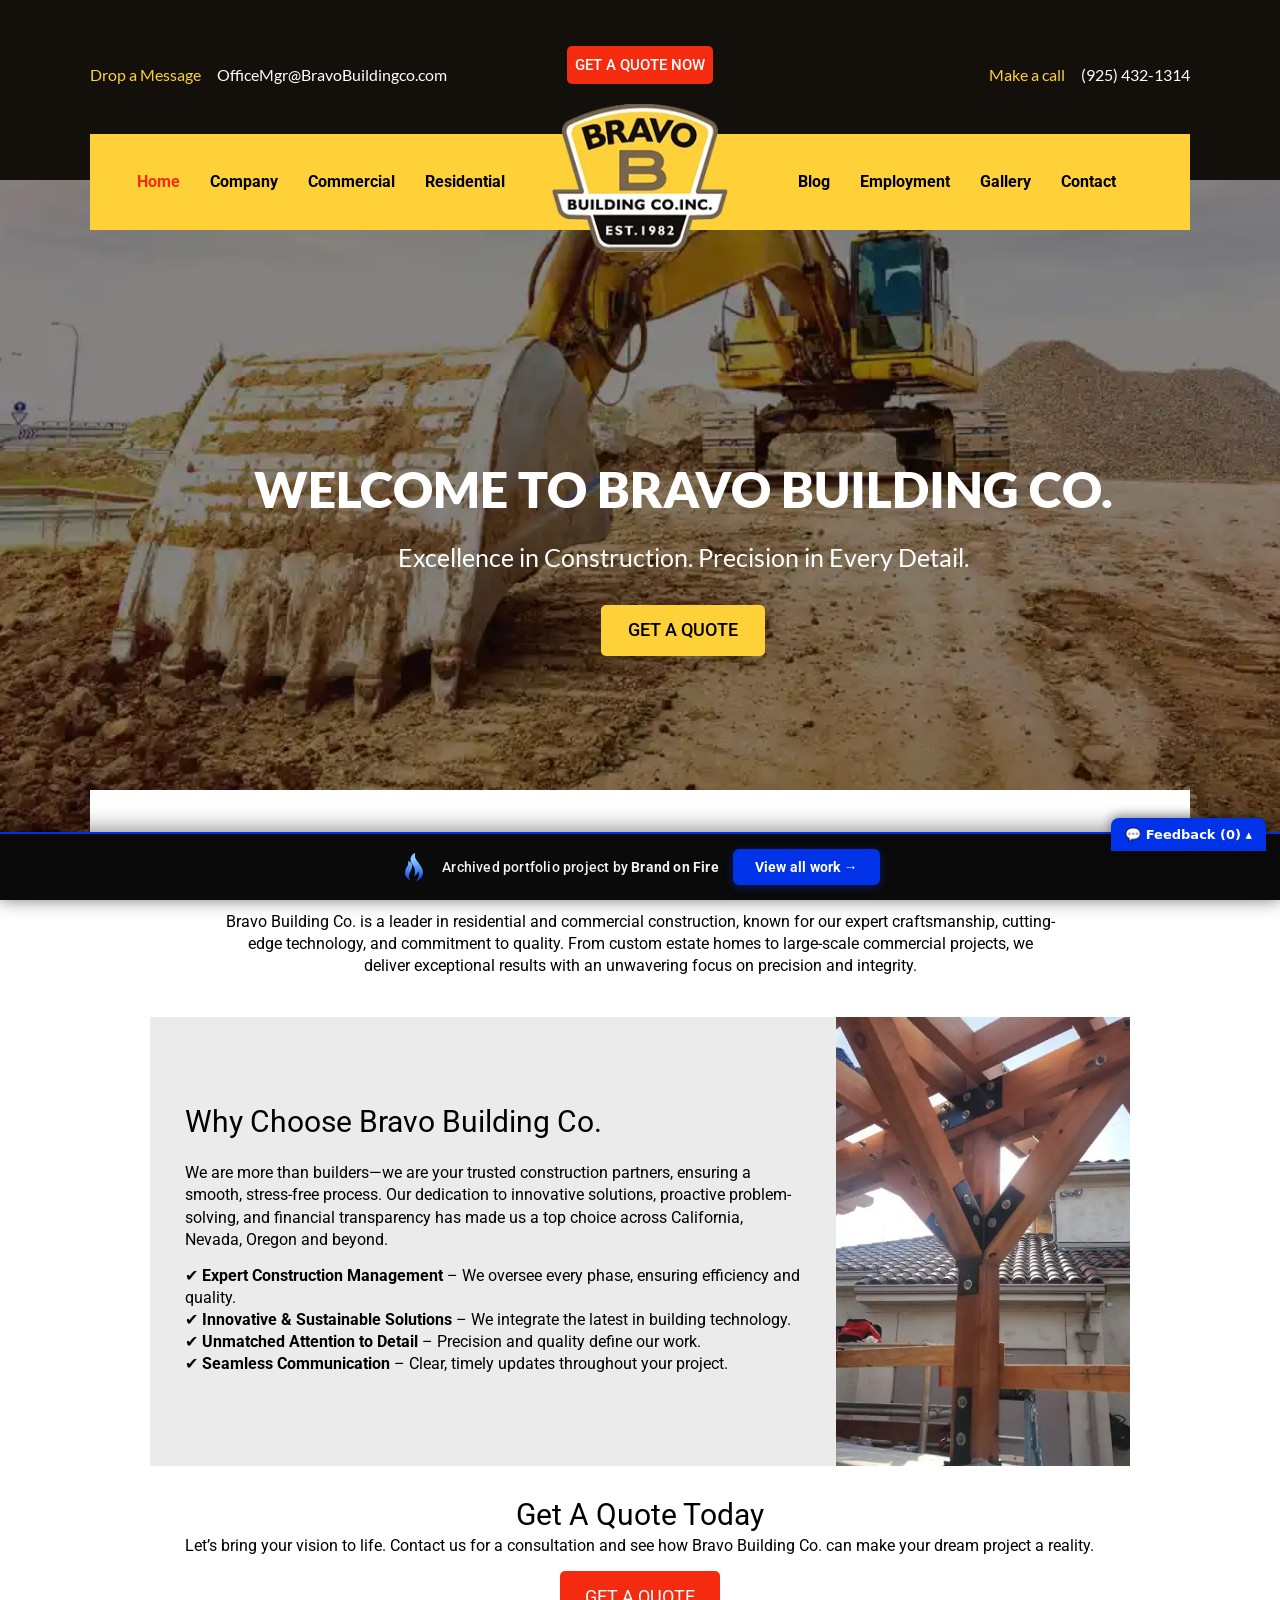
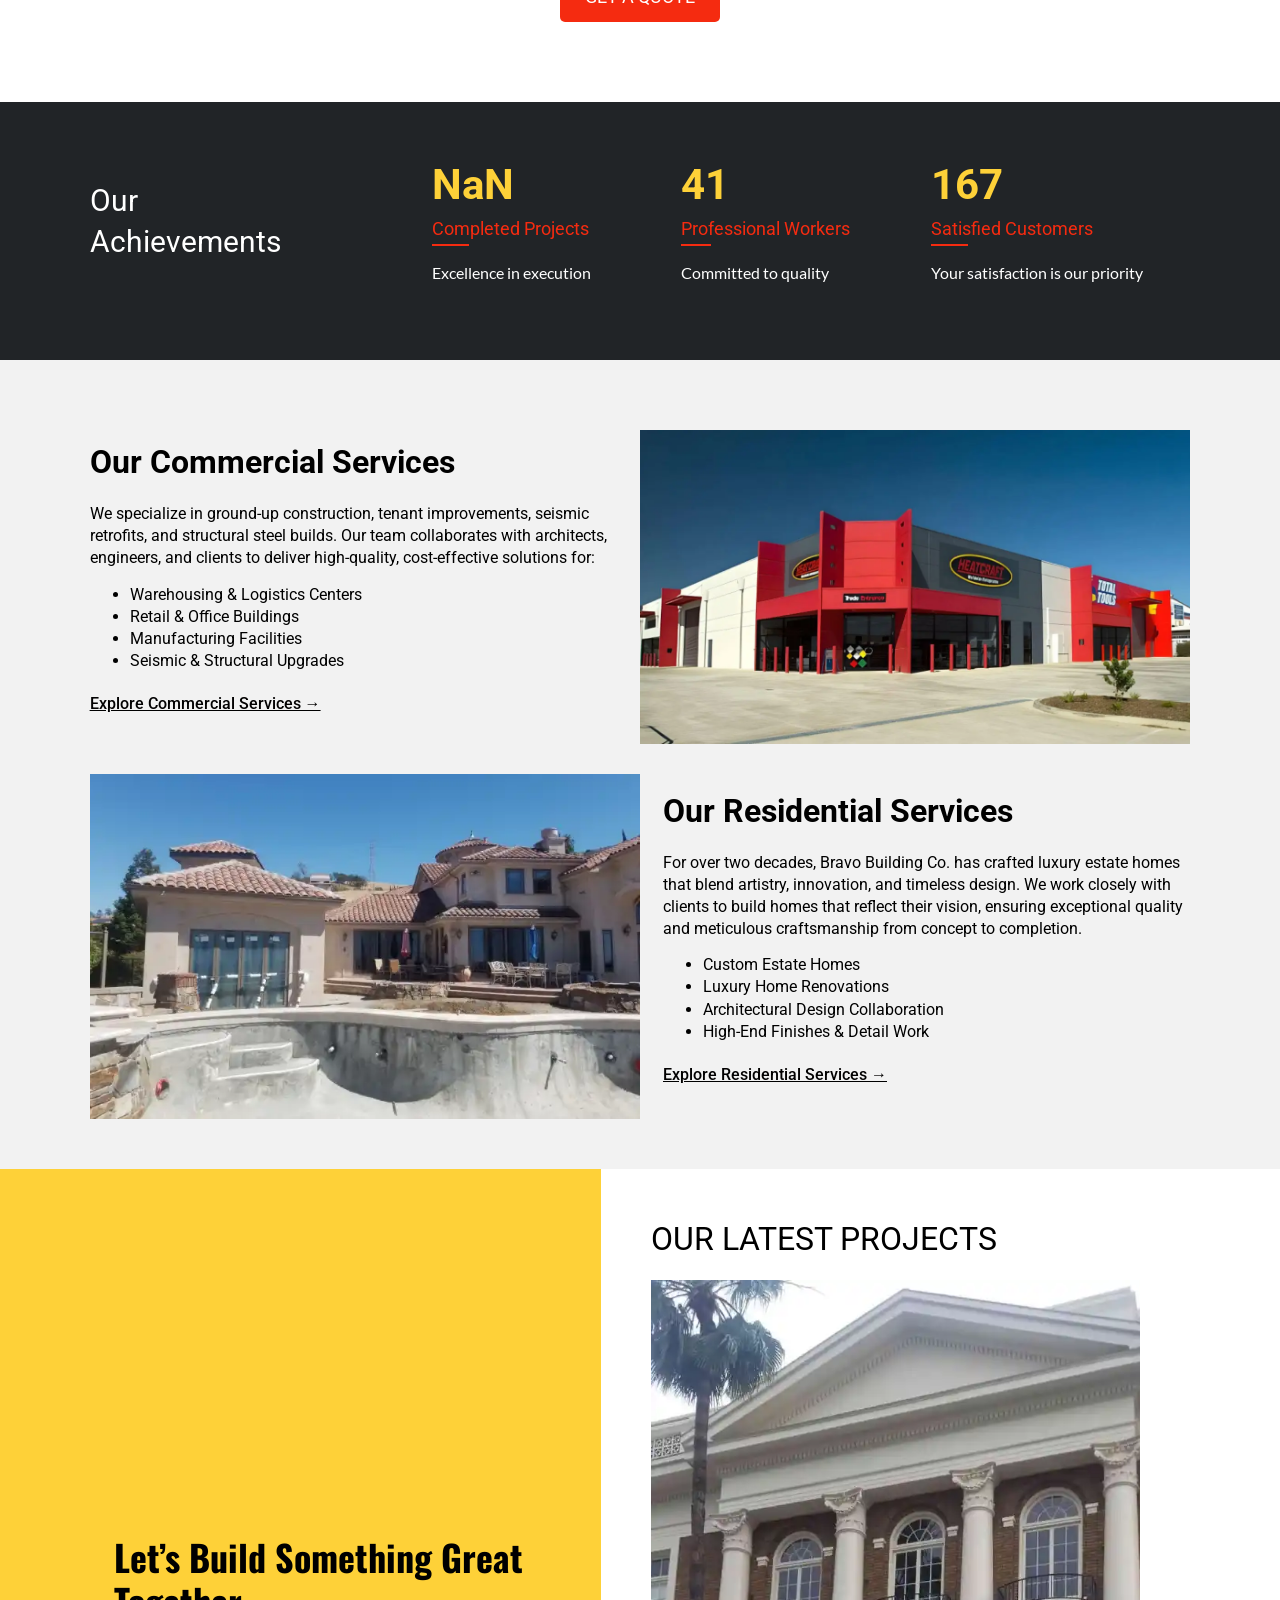
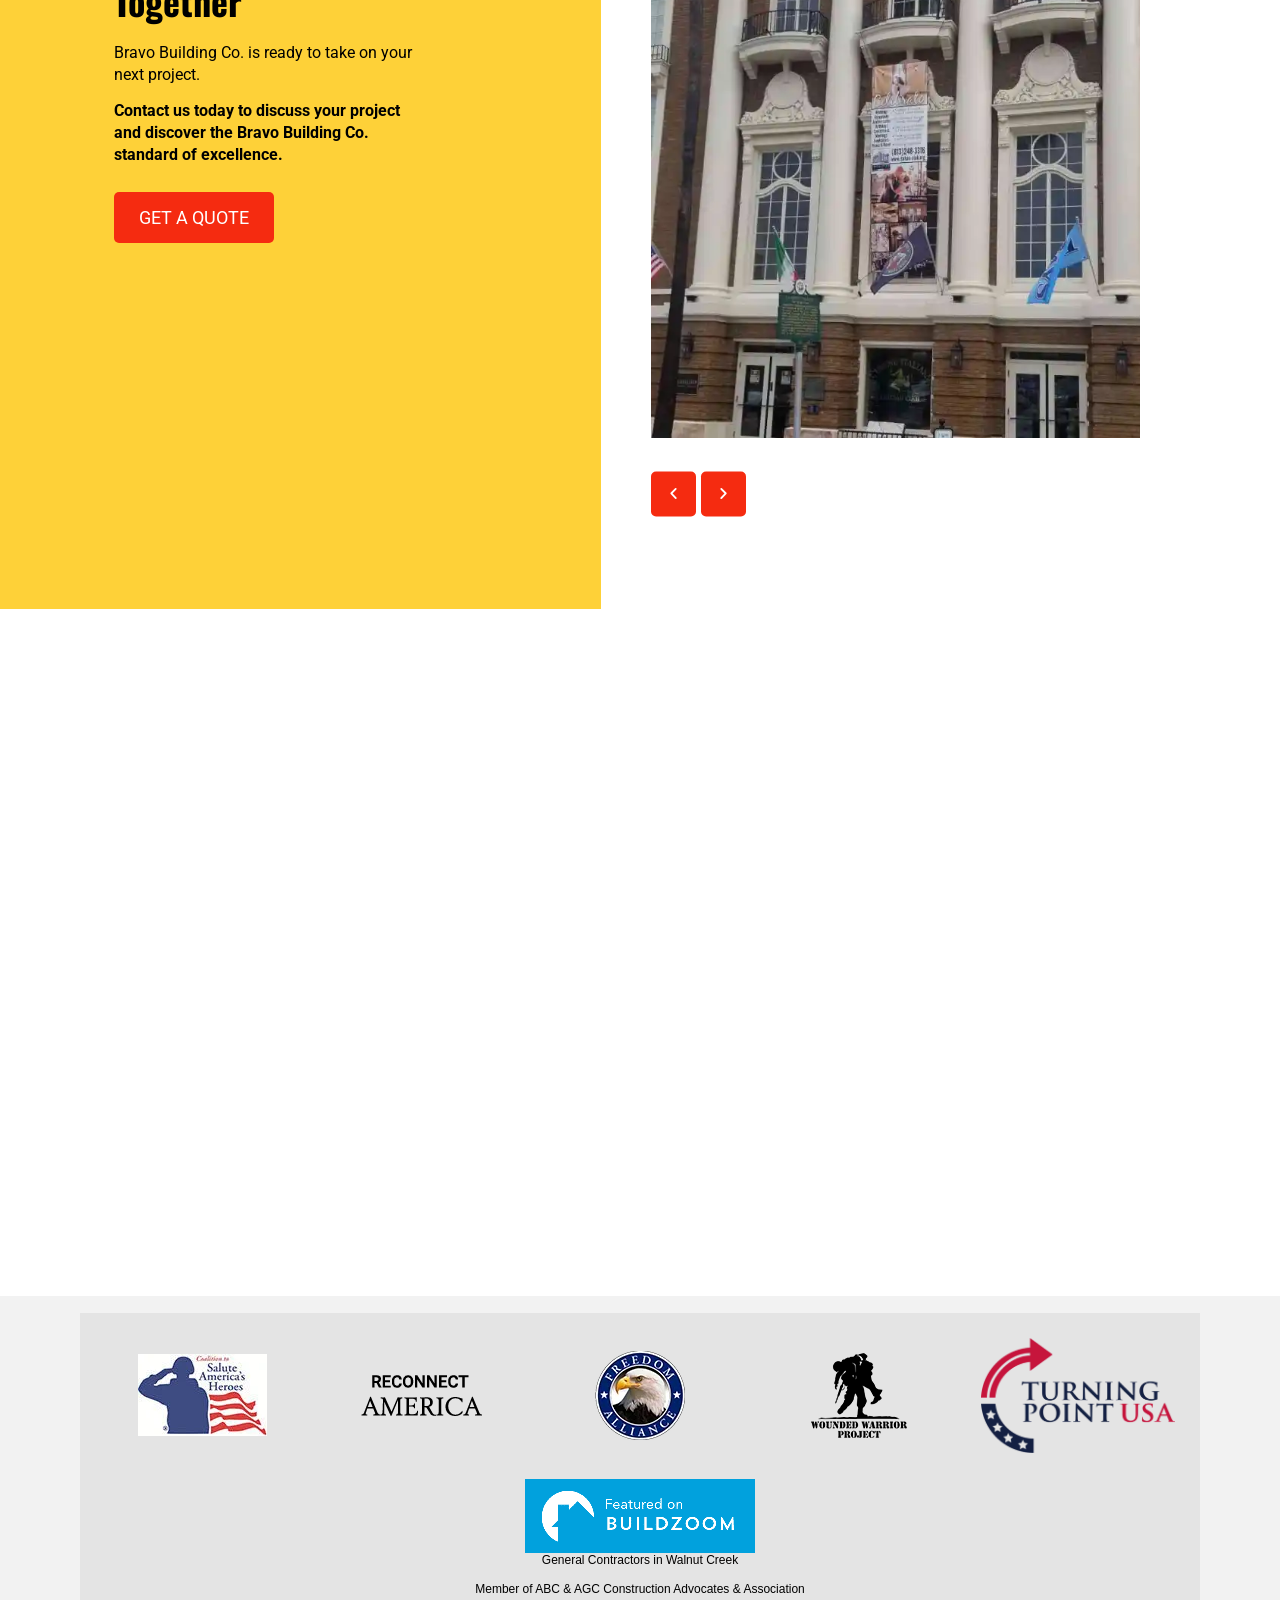
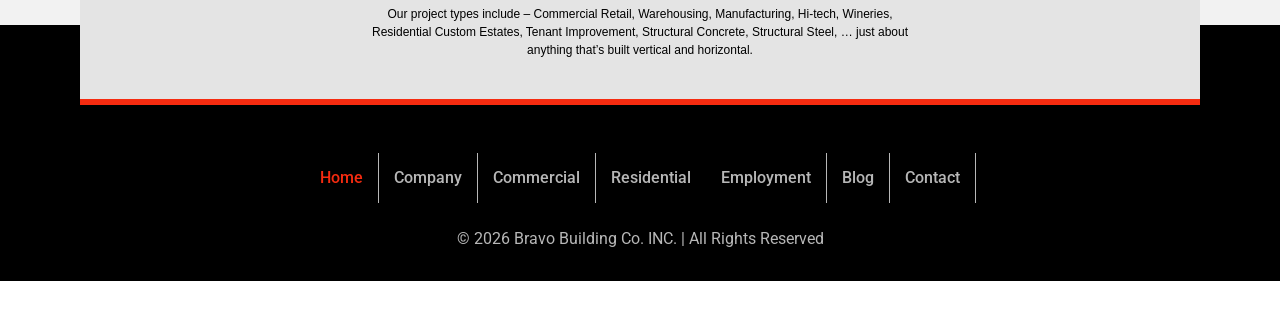
==== index.html @ 75b89fdb "Add feedback comment widget to portfolio bar" ====
<!doctype html><html lang="en-US" data-bofp="0"><head><meta charset="UTF-8"><meta name="viewport" content="width=device-width,initial-scale=1"><link rel="profile" href="https://gmpg.org/xfn/11"><meta name="robots" content="index, follow, max-image-preview:large, max-snippet:-1, max-video-preview:-1"><title>Bravo Building Co. | Leading California &amp; Nevada Contractors</title><meta name="description" content="We offer top-notch residential and commercial construction services in California and Nevada. Let's get your major project started!"><link rel="canonical" href="/"><meta property="og:locale" content="en_US"><meta property="og:type" content="website"><meta property="og:title" content="Bravo Building Co. | Leading California &amp; Nevada Contractors"><meta property="og:description" content="We offer top-notch residential and commercial construction services in California and Nevada. Let's get your major project started!"><meta property="og:url" content="/"><meta property="og:site_name" content="Bravo Building Co, Inc"><meta property="article:modified_time" content="2026-01-30T18:01:35+00:00"><meta property="og:image" content="/wp-content/uploads/2023/01/img-2.jpg"><meta property="og:image:width" content="441"><meta property="og:image:height" content="260"><meta property="og:image:type" content="image/jpeg"><meta name="twitter:card" content="summary_large_image"><link rel="alternate" type="application/rss+xml" title="Bravo Building Co, Inc » Feed" href="/feed/"><link rel="https://api.w.org/" href="/wp-json/"><link rel="alternate" title="JSON" type="application/json" href="/wp-json/wp/v2/pages/105"><meta name="generator" content="Elementor 4.1.1; features: additional_custom_breakpoints; settings: css_print_method-external, google_font-enabled, font_display-swap"><link rel="icon" href="/wp-content/uploads/2023/01/logo-150x150.png" sizes="32x32"><link rel="icon" href="_a/3a6fdd1255ec.webp" sizes="192x192"><link rel="apple-touch-icon" href="_a/3a6fdd1255ec.webp"><meta name="msapplication-TileImage" content="_a/3a6fdd1255ec.webp"><meta name="generator" content="WP Rocket 3.20.2" data-wpr-features="wpr_minify_js wpr_lazyload_images wpr_preconnect_external_domains wpr_automatic_lazy_rendering wpr_oci wpr_minify_css wpr_preload_links wpr_desktop"><link rel="stylesheet" href="style.css"><style>[data-bofp="1"]{background-color:#fff!important;color:#333!important}[data-bofp="2"]{background-color:#13100c!important;color:#333!important}[data-bofp="3"]{background-color:#fed138!important;color:#333!important}[data-bofp="4"]{background-color:rgba(0,0,0,.5)!important;color:#333!important}[data-bofp="5"]{background-color:rgba(0,0,0,.5)!important;color:#333!important}[data-bofp="6"]{background-color:rgba(0,0,0,.5)!important;color:#333!important}[data-bofp="7"]{background-color:rgba(0,0,0,.25)!important;color:#333!important}[data-bofp="8"]{background-color:rgba(0,0,0,.5)!important;color:#333!important}[data-bofp="9"]{background-color:rgba(0,0,0,.5)!important;color:#333!important}[data-bofp="10"]{background-color:rgba(0,0,0,.5)!important;color:#333!important}[data-bofp="11"]{background-color:rgba(0,0,0,.25)!important;color:#333!important}[data-bofp="12"]{background-color:rgba(0,0,0,.5)!important;color:#333!important}[data-bofp="13"]{background-color:rgba(0,0,0,.5)!important;color:#333!important}[data-bofp="14"]{background-color:rgba(0,0,0,.5)!important;color:#333!important}[data-bofp="15"]{background-color:rgba(0,0,0,.25)!important;color:#333!important}[data-bofp="16"]{background-color:#fff!important;color:#333!important}[data-bofp="17"]{background-color:#fff!important;color:#333!important}[data-bofp="18"]{background-color:#ebebeb!important;color:#333!important}[data-bofp="19"]{background-color:#fff!important;color:#333!important}[data-bofp="20"]{background-color:#000!important;color:#333!important}[data-bofp="21"]{background-color:rgba(50,55,60,.66)!important;color:#333!important}[data-bofp="22"]{background-color:#f2f2f2!important;color:#333!important}[data-bofp="23"]{background-color:#fff!important;color:#333!important}[data-bofp="24"]{background-color:#f2f2f2!important;color:#333!important}[data-bofp="25"]{background-color:#e4e4e4!important;color:#333!important}[data-bofp="26"]{background-color:#000!important;color:#333!important}</style><meta name="robots" content="noindex, nofollow"></head><body class="home wp-singular page-template page-template-elementor_header_footer page page-id-105 wp-custom-logo wp-embed-responsive wp-theme-hello-elementor hello-elementor-default elementor-default elementor-template-full-width elementor-kit-10 elementor-page elementor-page-105 e--ua-blink e--ua-mac e--ua-webkit" data-elementor-device-mode="desktop" data-bofp="1"><a class="skip-link screen-reader-text" href="#content">Skip to content</a><header data-elementor-type="header" data-elementor-id="39" class="elementor elementor-39 elementor-location-header" data-elementor-post-type="elementor_library"><section class="elementor-section elementor-top-section elementor-element elementor-element-592bc63b elementor-section-boxed elementor-section-height-default elementor-section-height-default" data-id="592bc63b" data-element_type="section" data-e-type="section" data-settings="{&quot;background_background&quot;:&quot;classic&quot;}" data-bofp="2"><div class="elementor-container elementor-column-gap-default"><div class="elementor-column elementor-col-100 elementor-top-column elementor-element elementor-element-42d6cd4c" data-id="42d6cd4c" data-element_type="column" data-e-type="column" data-settings="{&quot;background_background&quot;:&quot;classic&quot;}"><div class="elementor-widget-wrap elementor-element-populated"><section class="elementor-section elementor-inner-section elementor-element elementor-element-30b12f3f elementor-reverse-tablet elementor-reverse-mobile elementor-section-boxed elementor-section-height-default elementor-section-height-default" data-id="30b12f3f" data-element_type="section" data-e-type="section"><div class="elementor-container elementor-column-gap-no"><div class="elementor-column elementor-col-33 elementor-inner-column elementor-element elementor-element-6ecabc56" data-id="6ecabc56" data-element_type="column" data-e-type="column"><div class="elementor-widget-wrap elementor-element-populated"><div class="elementor-element elementor-element-579c8f3f elementor-mobile-align-center elementor-widget__width-auto elementor-widget-mobile__width-inherit elementor-icon-list--layout-inline li-menu elementor-list-item-link-full_width elementor-widget elementor-widget-icon-list" data-id="579c8f3f" data-element_type="widget" data-e-type="widget" data-widget_type="icon-list.default"><div class="elementor-widget-container"><ul class="elementor-icon-list-items elementor-inline-items"><li class="elementor-icon-list-item elementor-inline-item"><span class="elementor-icon-list-text">Drop a Message</span></li><li class="elementor-icon-list-item elementor-inline-item"><a href="mailto:OfficeMgr@BravoBuildingco.com"><span class="elementor-icon-list-text">OfficeMgr@BravoBuildingco.com</span></a></li></ul></div></div></div></div><div class="elementor-column elementor-col-33 elementor-inner-column elementor-element elementor-element-3398744 elementor-hidden-tablet elementor-hidden-mobile" data-id="3398744" data-element_type="column" data-e-type="column"><div class="elementor-widget-wrap elementor-element-populated"><div class="elementor-element elementor-element-28315d8 elementor-widget__width-auto elementor-hidden-tablet elementor-hidden-mobile elementor-tablet-align-center elementor-mobile-align-center elementor-align-right elementor-widget elementor-widget-button" data-id="28315d8" data-element_type="widget" data-e-type="widget" data-widget_type="button.default"><div class="elementor-widget-container"><div class="elementor-button-wrapper"><a class="elementor-button elementor-button-link elementor-size-xs" href="get-a-quote/index.html"><span class="elementor-button-content-wrapper"><span class="elementor-button-text">Get a Quote Now</span></span></a></div></div></div></div></div><div class="elementor-column elementor-col-33 elementor-inner-column elementor-element elementor-element-8145343" data-id="8145343" data-element_type="column" data-e-type="column"><div class="elementor-widget-wrap elementor-element-populated"><div class="elementor-element elementor-element-2f246b90 elementor-mobile-align-center elementor-widget-mobile__width-inherit li-menu elementor-icon-list--layout-inline elementor-align-end elementor-tablet-align-start elementor-list-item-link-full_width elementor-widget elementor-widget-icon-list" data-id="2f246b90" data-element_type="widget" data-e-type="widget" data-widget_type="icon-list.default"><div class="elementor-widget-container"><ul class="elementor-icon-list-items elementor-inline-items"><li class="elementor-icon-list-item elementor-inline-item"><span class="elementor-icon-list-text">Make a call</span></li><li class="elementor-icon-list-item elementor-inline-item"><a href="tel:925-432-1314"><span class="elementor-icon-list-text">(925) 432-1314</span></a></li></ul></div></div></div></div></div></section><section class="elementor-section elementor-inner-section elementor-element elementor-element-35473e32 elementor-section-height-min-height nav-bar elementor-section-boxed elementor-section-height-default" data-id="35473e32" data-element_type="section" data-e-type="section" data-settings="{&quot;background_background&quot;:&quot;classic&quot;}" data-bofp="3"><div class="elementor-container elementor-column-gap-no"><div class="elementor-column elementor-col-33 elementor-inner-column elementor-element elementor-element-6cfac961" data-id="6cfac961" data-element_type="column" data-e-type="column"><div class="elementor-widget-wrap elementor-element-populated"><div class="elementor-element elementor-element-0c57bef elementor-nav-menu__align-center elementor-nav-menu--stretch elementor-nav-menu__text-align-center elementor-hidden-tablet elementor-hidden-mobile elementor-nav-menu--dropdown-tablet elementor-nav-menu--toggle elementor-nav-menu--burger elementor-widget elementor-widget-nav-menu" data-id="0c57bef" data-element_type="widget" data-e-type="widget" data-settings="{&quot;full_width&quot;:&quot;stretch&quot;,&quot;layout&quot;:&quot;horizontal&quot;,&quot;submenu_icon&quot;:{&quot;value&quot;:&quot;&lt;i class=\&quot;fas fa-caret-down\&quot; aria-hidden=\&quot;true\&quot;&gt;&lt;\/i&gt;&quot;,&quot;library&quot;:&quot;fa-solid&quot;},&quot;toggle&quot;:&quot;burger&quot;}" data-widget_type="nav-menu.default"><div class="elementor-widget-container"><nav aria-label="Menu" class="elementor-nav-menu--main elementor-nav-menu__container elementor-nav-menu--layout-horizontal e--pointer-underline e--animation-fade"><ul id="menu-1-0c57bef" class="elementor-nav-menu" data-smartmenus-id="17822976916046138"><li class="menu-item menu-item-type-custom menu-item-object-custom current-menu-item current_page_item menu-item-home menu-item-114"><a href="index.html" aria-current="page" class="elementor-item elementor-item-active">Home</a></li><li class="menu-item menu-item-type-post_type menu-item-object-page menu-item-116"><a href="company/index.html" class="elementor-item">Company</a></li><li class="menu-item menu-item-type-post_type menu-item-object-page menu-item-115"><a href="commercial/index.html" class="elementor-item">Commercial</a></li><li class="menu-item menu-item-type-post_type menu-item-object-page menu-item-117"><a href="residential/index.html" class="elementor-item">Residential</a></li></ul> </nav><div class="elementor-menu-toggle" role="button" tabindex="0" aria-label="Menu Toggle" aria-expanded="false" style=""><i aria-hidden="true" role="presentation" class="elementor-menu-toggle__icon--open eicon-menu-bar"></i><i aria-hidden="true" role="presentation" class="elementor-menu-toggle__icon--close eicon-close"></i> </div><nav class="elementor-nav-menu--dropdown elementor-nav-menu__container" aria-hidden="true" style="top:34.0781px;--menu-height:0;width:1366px;left:0"><ul id="menu-2-0c57bef" class="elementor-nav-menu" data-smartmenus-id="17822976916058018"><li class="menu-item menu-item-type-custom menu-item-object-custom current-menu-item current_page_item menu-item-home menu-item-114"><a href="index.html" aria-current="page" class="elementor-item elementor-item-active" tabindex="-1">Home</a></li><li class="menu-item menu-item-type-post_type menu-item-object-page menu-item-116"><a href="company/index.html" class="elementor-item" tabindex="-1">Company</a></li><li class="menu-item menu-item-type-post_type menu-item-object-page menu-item-115"><a href="commercial/index.html" class="elementor-item" tabindex="-1">Commercial</a></li><li class="menu-item menu-item-type-post_type menu-item-object-page menu-item-117"><a href="residential/index.html" class="elementor-item" tabindex="-1">Residential</a></li></ul> </nav></div></div></div></div><div class="elementor-column elementor-col-33 elementor-inner-column elementor-element elementor-element-298da83e nav-logo" data-id="298da83e" data-element_type="column" data-e-type="column"><div class="elementor-widget-wrap elementor-element-populated"><div class="elementor-element elementor-element-5f719f7 elementor-widget elementor-widget-theme-site-logo elementor-widget-image" data-id="5f719f7" data-element_type="widget" data-e-type="widget" data-widget_type="theme-site-logo.default"><div class="elementor-widget-container"><a href="index.html"><img width="192" height="161" src="_a/3a6fdd1255ec.webp" class="attachment-full size-full wp-image-154 entered lazyloaded" alt="Bravo Building Co. logo" data-ll-status="loaded" decoding="sync"> </a></div></div></div></div><div class="elementor-column elementor-col-33 elementor-inner-column elementor-element elementor-element-65325ec0" data-id="65325ec0" data-element_type="column" data-e-type="column"><div class="elementor-widget-wrap elementor-element-populated"><div class="elementor-element elementor-element-d469499 elementor-nav-menu__align-center elementor-nav-menu--stretch elementor-nav-menu__text-align-center elementor-hidden-tablet elementor-hidden-mobile elementor-nav-menu--dropdown-tablet elementor-nav-menu--toggle elementor-nav-menu--burger elementor-widget elementor-widget-nav-menu" data-id="d469499" data-element_type="widget" data-e-type="widget" data-settings="{&quot;full_width&quot;:&quot;stretch&quot;,&quot;layout&quot;:&quot;horizontal&quot;,&quot;submenu_icon&quot;:{&quot;value&quot;:&quot;&lt;i class=\&quot;fas fa-caret-down\&quot; aria-hidden=\&quot;true\&quot;&gt;&lt;\/i&gt;&quot;,&quot;library&quot;:&quot;fa-solid&quot;},&quot;toggle&quot;:&quot;burger&quot;}" data-widget_type="nav-menu.default"><div class="elementor-widget-container"><nav aria-label="Menu" class="elementor-nav-menu--main elementor-nav-menu__container elementor-nav-menu--layout-horizontal e--pointer-underline e--animation-fade"><ul id="menu-1-d469499" class="elementor-nav-menu" data-smartmenus-id="17822976916065288"><li class="menu-item menu-item-type-post_type menu-item-object-page menu-item-689"><a href="blog/index.html" class="elementor-item">Blog</a></li><li class="menu-item menu-item-type-post_type menu-item-object-page menu-item-118"><a href="employment/index.html" class="elementor-item">Employment</a></li><li class="menu-item menu-item-type-post_type menu-item-object-page menu-item-128"><a href="gallery/index.html" class="elementor-item">Gallery</a></li><li class="menu-item menu-item-type-post_type menu-item-object-page menu-item-119"><a href="contact/index.html" class="elementor-item">Contact</a></li></ul> </nav><div class="elementor-menu-toggle" role="button" tabindex="0" aria-label="Menu Toggle" aria-expanded="false" style=""><i aria-hidden="true" role="presentation" class="elementor-menu-toggle__icon--open eicon-menu-bar"></i><i aria-hidden="true" role="presentation" class="elementor-menu-toggle__icon--close eicon-close"></i> </div><nav class="elementor-nav-menu--dropdown elementor-nav-menu__container" aria-hidden="true" style="top:34.0781px;--menu-height:0;width:1366px;left:0"><ul id="menu-2-d469499" class="elementor-nav-menu" data-smartmenus-id="17822976916061091"><li class="menu-item menu-item-type-post_type menu-item-object-page menu-item-689"><a href="blog/index.html" class="elementor-item" tabindex="-1">Blog</a></li><li class="menu-item menu-item-type-post_type menu-item-object-page menu-item-118"><a href="employment/index.html" class="elementor-item" tabindex="-1">Employment</a></li><li class="menu-item menu-item-type-post_type menu-item-object-page menu-item-128"><a href="gallery/index.html" class="elementor-item" tabindex="-1">Gallery</a></li><li class="menu-item menu-item-type-post_type menu-item-object-page menu-item-119"><a href="contact/index.html" class="elementor-item" tabindex="-1">Contact</a></li></ul> </nav></div></div><div class="elementor-element elementor-element-2e16db1b elementor-widget__width-auto elementor-tablet-align-center elementor-mobile-align-center elementor-hidden-desktop elementor-widget elementor-widget-button" data-id="2e16db1b" data-element_type="widget" data-e-type="widget" data-widget_type="button.default"><div class="elementor-widget-container"><div class="elementor-button-wrapper"><a class="elementor-button elementor-button-link elementor-size-xs" href="get-a-quote/index.html"><span class="elementor-button-content-wrapper"><span class="elementor-button-text">Get a Quote Now</span></span></a></div></div></div><div class="elementor-element elementor-element-59763c8 elementor-nav-menu__align-end elementor-nav-menu--stretch elementor-nav-menu__text-align-center elementor-hidden-desktop elementor-nav-menu--dropdown-tablet elementor-nav-menu--toggle elementor-nav-menu--burger elementor-widget elementor-widget-nav-menu" data-id="59763c8" data-element_type="widget" data-e-type="widget" data-settings="{&quot;full_width&quot;:&quot;stretch&quot;,&quot;layout&quot;:&quot;horizontal&quot;,&quot;submenu_icon&quot;:{&quot;value&quot;:&quot;&lt;i class=\&quot;fas fa-caret-down\&quot; aria-hidden=\&quot;true\&quot;&gt;&lt;\/i&gt;&quot;,&quot;library&quot;:&quot;fa-solid&quot;},&quot;toggle&quot;:&quot;burger&quot;}" data-widget_type="nav-menu.default"><div class="elementor-widget-container"><nav aria-label="Menu" class="elementor-nav-menu--main elementor-nav-menu__container elementor-nav-menu--layout-horizontal e--pointer-underline e--animation-fade"><ul id="menu-1-59763c8" class="elementor-nav-menu" data-smartmenus-id="1782297691606783"><li class="menu-item menu-item-type-post_type menu-item-object-page menu-item-home current-menu-item page_item page-item-105 current_page_item menu-item-129"><a href="index.html" aria-current="page" class="elementor-item elementor-item-active">Home</a></li><li class="menu-item menu-item-type-post_type menu-item-object-page menu-item-131"><a href="company/index.html" class="elementor-item">Company</a></li><li class="menu-item menu-item-type-post_type menu-item-object-page menu-item-130"><a href="commercial/index.html" class="elementor-item">Commercial</a></li><li class="menu-item menu-item-type-post_type menu-item-object-page menu-item-984"><a href="residential/index.html" class="elementor-item">Residential</a></li><li class="menu-item menu-item-type-post_type menu-item-object-page menu-item-133"><a href="employment/index.html" class="elementor-item">Employment</a></li><li class="menu-item menu-item-type-post_type menu-item-object-page menu-item-690"><a href="blog/index.html" class="elementor-item">Blog</a></li><li class="menu-item menu-item-type-post_type menu-item-object-page menu-item-132"><a href="contact/index.html" class="elementor-item">Contact</a></li></ul> </nav><div class="elementor-menu-toggle" role="button" tabindex="0" aria-label="Menu Toggle" aria-expanded="false" style=""><i aria-hidden="true" role="presentation" class="elementor-menu-toggle__icon--open eicon-menu-bar"></i><i aria-hidden="true" role="presentation" class="elementor-menu-toggle__icon--close eicon-close"></i> </div><nav class="elementor-nav-menu--dropdown elementor-nav-menu__container" aria-hidden="true" style="top:0;--menu-height:0;width:1366px;left:0"><ul id="menu-2-59763c8" class="elementor-nav-menu" data-smartmenus-id="17822976916065605"><li class="menu-item menu-item-type-post_type menu-item-object-page menu-item-home current-menu-item page_item page-item-105 current_page_item menu-item-129"><a href="index.html" aria-current="page" class="elementor-item elementor-item-active" tabindex="-1">Home</a></li><li class="menu-item menu-item-type-post_type menu-item-object-page menu-item-131"><a href="company/index.html" class="elementor-item" tabindex="-1">Company</a></li><li class="menu-item menu-item-type-post_type menu-item-object-page menu-item-130"><a href="commercial/index.html" class="elementor-item" tabindex="-1">Commercial</a></li><li class="menu-item menu-item-type-post_type menu-item-object-page menu-item-984"><a href="residential/index.html" class="elementor-item" tabindex="-1">Residential</a></li><li class="menu-item menu-item-type-post_type menu-item-object-page menu-item-133"><a href="employment/index.html" class="elementor-item" tabindex="-1">Employment</a></li><li class="menu-item menu-item-type-post_type menu-item-object-page menu-item-690"><a href="blog/index.html" class="elementor-item" tabindex="-1">Blog</a></li><li class="menu-item menu-item-type-post_type menu-item-object-page menu-item-132"><a href="contact/index.html" class="elementor-item" tabindex="-1">Contact</a></li></ul> </nav></div></div></div></div></div></section></div></div></div></section></header><div data-elementor-type="wp-page" data-elementor-id="105" class="elementor elementor-105" data-elementor-post-type="page"><section class="elementor-section elementor-top-section elementor-element elementor-element-4a7431d5 elementor-section-height-min-height elementor-section-full_width elementor-section-height-default elementor-section-items-middle" data-id="4a7431d5" data-element_type="section" data-e-type="section" data-settings="{&quot;background_background&quot;:&quot;classic&quot;}"><div class="elementor-container elementor-column-gap-no"><div class="elementor-column elementor-col-100 elementor-top-column elementor-element elementor-element-586f653d" data-id="586f653d" data-element_type="column" data-e-type="column"><div class="elementor-widget-wrap elementor-element-populated e-swiper-container"><div class="elementor-element elementor-element-2f4dc5a7 slides elementor--h-position-center elementor--v-position-middle elementor-widget elementor-widget-slides e-widget-swiper" data-id="2f4dc5a7" data-element_type="widget" data-e-type="widget" data-settings="{&quot;navigation&quot;:&quot;none&quot;,&quot;transition_speed&quot;:1000,&quot;autoplay&quot;:&quot;yes&quot;,&quot;autoplay_speed&quot;:5000,&quot;infinite&quot;:&quot;yes&quot;,&quot;transition&quot;:&quot;slide&quot;}" data-widget_type="slides.default"><div class="elementor-widget-container"><div class="elementor-swiper"><div class="elementor-slides-wrapper elementor-main-swiper swiper swiper-initialized swiper-horizontal swiper-pointer-events" role="region" aria-roledescription="carousel" aria-label="Slides" dir="ltr" data-animation=""><div class="swiper-wrapper elementor-slides" id="swiper-wrapper-966a2102ff76ba9f" aria-live="off" style="cursor:grab;transition-duration:0s;transform:translate3d(-6830px,0,0)"><div class="elementor-repeater-item-653c443 swiper-slide swiper-slide-duplicate swiper-slide-duplicate-active" role="group" aria-roledescription="slide" data-swiper-slide-index="0" aria-label="1 / 5" style="width:1366px"><div class="swiper-slide-bg" role="img" aria-label="banner.jpg"></div><a class="swiper-slide-inner" href="get-a-quote/index.html"><div class="swiper-slide-contents"><div class="elementor-slide-heading">Welcome to Bravo Building Co.</div><div class="elementor-slide-description">Excellence in Construction. Precision in Every Detail.</div><div class="elementor-button elementor-slide-button elementor-size-sm">Get a Quote</div></div></a></div><div class="elementor-repeater-item-25a196f swiper-slide swiper-slide-duplicate swiper-slide-duplicate-next" role="group" aria-roledescription="slide" data-swiper-slide-index="1" aria-label="2 / 5" style="width:1366px"><div class="swiper-slide-bg" role="img" aria-label="20240910_154600"></div><div class="elementor-background-overlay" data-bofp="4"></div><a class="swiper-slide-inner" href="get-a-quote/index.html"><div class="swiper-slide-contents"><div class="elementor-slide-heading">Bravo Building Co.</div><div class="elementor-slide-description">Excellence in Commercial Construction</div><div class="elementor-button elementor-slide-button elementor-size-sm">Get a Quote</div></div></a></div><div class="elementor-repeater-item-00d7564 swiper-slide swiper-slide-duplicate" role="group" aria-roledescription="slide" data-swiper-slide-index="2" aria-label="3 / 5" style="width:1366px"><div class="swiper-slide-bg" role="img" aria-label="20230807_125126"></div><div class="elementor-background-overlay" data-bofp="5"></div><a class="swiper-slide-inner" href="get-a-quote/index.html"><div class="swiper-slide-contents"><div class="elementor-slide-heading">Bravo Building Co.</div><div class="elementor-slide-description">Excellence in High-End Residential Construction</div><div class="elementor-button elementor-slide-button elementor-size-sm">Get a Quote</div></div></a></div><div class="elementor-repeater-item-0c9995f swiper-slide swiper-slide-duplicate" role="group" aria-roledescription="slide" data-swiper-slide-index="3" aria-label="4 / 5" style="width:1366px"><div class="swiper-slide-bg" role="img" aria-label="20220927_132450"></div><div class="elementor-background-overlay" data-bofp="6"></div><a class="swiper-slide-inner" href="get-a-quote/index.html"><div class="swiper-slide-contents"><div class="elementor-slide-heading">Bravo Building Co.</div><div class="elementor-slide-description">Excellence in High-End Residential Construction</div><div class="elementor-button elementor-slide-button elementor-size-sm">Get a Quote</div></div></a></div><div class="elementor-repeater-item-d5f8c52 swiper-slide swiper-slide-duplicate swiper-slide-prev" role="group" aria-roledescription="slide" data-swiper-slide-index="4" aria-label="5 / 5" style="width:1366px"><div class="swiper-slide-bg" role="img" aria-label="BBCcrew"></div><div class="elementor-background-overlay" data-bofp="7"></div><a class="swiper-slide-inner" href="get-a-quote/index.html"><div class="swiper-slide-contents"><div class="elementor-slide-heading">Welcome to Bravo Building Co.</div><div class="elementor-slide-description">Excellence in Residential and Commercial Construction</div><div class="elementor-button elementor-slide-button elementor-size-sm">Get a Quote</div></div></a></div><div class="elementor-repeater-item-653c443 swiper-slide swiper-slide-active" role="group" aria-roledescription="slide" data-swiper-slide-index="0" aria-label="1 / 5" style="width:1366px"><div class="swiper-slide-bg elementor-ken-burns--active" role="img" aria-label="banner.jpg"></div><a class="swiper-slide-inner" href="get-a-quote/index.html"><div class="swiper-slide-contents"><div class="elementor-slide-heading">Welcome to Bravo Building Co.</div><div class="elementor-slide-description">Excellence in Construction. Precision in Every Detail.</div><div class="elementor-button elementor-slide-button elementor-size-sm">Get a Quote</div></div></a></div><div class="elementor-repeater-item-25a196f swiper-slide swiper-slide-next" role="group" aria-roledescription="slide" data-swiper-slide-index="1" aria-label="2 / 5" style="width:1366px"><div class="swiper-slide-bg" role="img" aria-label="20240910_154600"></div><div class="elementor-background-overlay" data-bofp="8"></div><a class="swiper-slide-inner" href="get-a-quote/index.html"><div class="swiper-slide-contents"><div class="elementor-slide-heading">Bravo Building Co.</div><div class="elementor-slide-description">Excellence in Commercial Construction</div><div class="elementor-button elementor-slide-button elementor-size-sm">Get a Quote</div></div></a></div><div class="elementor-repeater-item-00d7564 swiper-slide" role="group" aria-roledescription="slide" data-swiper-slide-index="2" aria-label="3 / 5" style="width:1366px"><div class="swiper-slide-bg" role="img" aria-label="20230807_125126"></div><div class="elementor-background-overlay" data-bofp="9"></div><a class="swiper-slide-inner" href="get-a-quote/index.html"><div class="swiper-slide-contents"><div class="elementor-slide-heading">Bravo Building Co.</div><div class="elementor-slide-description">Excellence in High-End Residential Construction</div><div class="elementor-button elementor-slide-button elementor-size-sm">Get a Quote</div></div></a></div><div class="elementor-repeater-item-0c9995f swiper-slide" role="group" aria-roledescription="slide" data-swiper-slide-index="3" aria-label="4 / 5" style="width:1366px"><div class="swiper-slide-bg" role="img" aria-label="20220927_132450"></div><div class="elementor-background-overlay" data-bofp="10"></div><a class="swiper-slide-inner" href="get-a-quote/index.html"><div class="swiper-slide-contents"><div class="elementor-slide-heading">Bravo Building Co.</div><div class="elementor-slide-description">Excellence in High-End Residential Construction</div><div class="elementor-button elementor-slide-button elementor-size-sm">Get a Quote</div></div></a></div><div class="elementor-repeater-item-d5f8c52 swiper-slide swiper-slide-duplicate-prev" role="group" aria-roledescription="slide" data-swiper-slide-index="4" aria-label="5 / 5" style="width:1366px"><div class="swiper-slide-bg" role="img" aria-label="BBCcrew"></div><div class="elementor-background-overlay" data-bofp="11"></div><a class="swiper-slide-inner" href="get-a-quote/index.html"><div class="swiper-slide-contents"><div class="elementor-slide-heading">Welcome to Bravo Building Co.</div><div class="elementor-slide-description">Excellence in Residential and Commercial Construction</div><div class="elementor-button elementor-slide-button elementor-size-sm">Get a Quote</div></div></a></div> <div class="elementor-repeater-item-653c443 swiper-slide swiper-slide-duplicate swiper-slide-duplicate-active" role="group" aria-roledescription="slide" data-swiper-slide-index="0" aria-label="1 / 5" style="width:1366px"><div class="swiper-slide-bg" role="img" aria-label="banner.jpg"></div><a class="swiper-slide-inner" href="get-a-quote/index.html"><div class="swiper-slide-contents"><div class="elementor-slide-heading">Welcome to Bravo Building Co.</div><div class="elementor-slide-description">Excellence in Construction. Precision in Every Detail.</div><div class="elementor-button elementor-slide-button elementor-size-sm">Get a Quote</div></div></a></div><div class="elementor-repeater-item-25a196f swiper-slide swiper-slide-duplicate swiper-slide-duplicate-next" role="group" aria-roledescription="slide" data-swiper-slide-index="1" aria-label="2 / 5" style="width:1366px"><div class="swiper-slide-bg" role="img" aria-label="20240910_154600"></div><div class="elementor-background-overlay" data-bofp="12"></div><a class="swiper-slide-inner" href="get-a-quote/index.html"><div class="swiper-slide-contents"><div class="elementor-slide-heading">Bravo Building Co.</div><div class="elementor-slide-description">Excellence in Commercial Construction</div><div class="elementor-button elementor-slide-button elementor-size-sm">Get a Quote</div></div></a></div><div class="elementor-repeater-item-00d7564 swiper-slide swiper-slide-duplicate" role="group" aria-roledescription="slide" data-swiper-slide-index="2" aria-label="3 / 5" style="width:1366px"><div class="swiper-slide-bg" role="img" aria-label="20230807_125126"></div><div class="elementor-background-overlay" data-bofp="13"></div><a class="swiper-slide-inner" href="get-a-quote/index.html"><div class="swiper-slide-contents"><div class="elementor-slide-heading">Bravo Building Co.</div><div class="elementor-slide-description">Excellence in High-End Residential Construction</div><div class="elementor-button elementor-slide-button elementor-size-sm">Get a Quote</div></div></a></div><div class="elementor-repeater-item-0c9995f swiper-slide swiper-slide-duplicate" role="group" aria-roledescription="slide" data-swiper-slide-index="3" aria-label="4 / 5" style="width:1366px"><div class="swiper-slide-bg" role="img" aria-label="20220927_132450"></div><div class="elementor-background-overlay" data-bofp="14"></div><a class="swiper-slide-inner" href="get-a-quote/index.html"><div class="swiper-slide-contents"><div class="elementor-slide-heading">Bravo Building Co.</div><div class="elementor-slide-description">Excellence in High-End Residential Construction</div><div class="elementor-button elementor-slide-button elementor-size-sm">Get a Quote</div></div></a></div><div class="elementor-repeater-item-d5f8c52 swiper-slide swiper-slide-duplicate" role="group" aria-roledescription="slide" data-swiper-slide-index="4" aria-label="5 / 5" style="width:1366px"><div class="swiper-slide-bg" role="img" aria-label="BBCcrew"></div><div class="elementor-background-overlay" data-bofp="15"></div><a class="swiper-slide-inner" href="get-a-quote/index.html"><div class="swiper-slide-contents"><div class="elementor-slide-heading">Welcome to Bravo Building Co.</div><div class="elementor-slide-description">Excellence in Residential and Commercial Construction</div><div class="elementor-button elementor-slide-button elementor-size-sm">Get a Quote</div></div></a></div></div><span class="swiper-notification" aria-live="assertive" aria-atomic="true"></span></div></div></div></div></div></div></div></section><section class="elementor-section elementor-top-section elementor-element elementor-element-5cde2dbf elementor-section-full_width elementor-section-height-default elementor-section-height-default" data-id="5cde2dbf" data-element_type="section" data-e-type="section" data-settings="{&quot;background_background&quot;:&quot;classic&quot;}" data-bofp="16"><div class="elementor-container elementor-column-gap-default"><div class="elementor-column elementor-col-100 elementor-top-column elementor-element elementor-element-3ea85877" data-id="3ea85877" data-element_type="column" data-e-type="column" data-settings="{&quot;background_background&quot;:&quot;classic&quot;}"><div class="elementor-widget-wrap elementor-element-populated" data-bofp="17"><div class="elementor-element elementor-element-1bd43faf elementor-widget elementor-widget-heading" data-id="1bd43faf" data-element_type="widget" data-e-type="widget" data-widget_type="heading.default"><div class="elementor-widget-container"><h2 class="elementor-heading-title elementor-size-default">Your Trusted General Contractor in the Western United States</h2> </div></div><div class="elementor-element elementor-element-68afcfd7 elementor-widget__width-initial elementor-widget elementor-widget-text-editor" data-id="68afcfd7" data-element_type="widget" data-e-type="widget" data-widget_type="text-editor.default"><div class="elementor-widget-container"><p>Bravo Building Co. is a leader in residential and commercial construction, known for our expert craftsmanship, cutting-edge technology, and commitment to quality. From custom estate homes to large-scale commercial projects, we deliver exceptional results with an unwavering focus on precision and integrity.</p> </div></div><section class="elementor-section elementor-inner-section elementor-element elementor-element-1bb44b8c elementor-reverse-tablet elementor-reverse-mobile elementor-section-boxed elementor-section-height-default elementor-section-height-default" data-id="1bb44b8c" data-element_type="section" data-e-type="section" data-settings="{&quot;background_background&quot;:&quot;classic&quot;}" data-bofp="18"><div class="elementor-container elementor-column-gap-default"><div class="elementor-column elementor-col-50 elementor-inner-column elementor-element elementor-element-6ee86052" data-id="6ee86052" data-element_type="column" data-e-type="column"><div class="elementor-widget-wrap elementor-element-populated"><div class="elementor-element elementor-element-2e1c0ab5 elementor-widget elementor-widget-heading" data-id="2e1c0ab5" data-element_type="widget" data-e-type="widget" data-widget_type="heading.default"><div class="elementor-widget-container"><h3 class="elementor-heading-title elementor-size-default">Why Choose bravo Building co.</h3> </div></div><div class="elementor-element elementor-element-5b936074 elementor-widget elementor-widget-text-editor" data-id="5b936074" data-element_type="widget" data-e-type="widget" data-widget_type="text-editor.default"><div class="elementor-widget-container"><p>We are more than builders—we are your trusted construction partners, ensuring a smooth, stress-free process. Our dedication to innovative solutions, proactive problem-solving, and financial transparency has made us a top choice across California, Nevada, Oregon and beyond.</p><p>✔ <strong>Expert Construction Management</strong> – We oversee every phase, ensuring efficiency and quality.<br>✔ <strong>Innovative &amp; Sustainable Solutions</strong> – We integrate the latest in building technology.<br>✔ <strong>Unmatched Attention to Detail</strong> – Precision and quality define our work.<br>✔ <strong>Seamless Communication</strong> – Clear, timely updates throughout your project.</p> </div></div></div></div><div class="elementor-column elementor-col-50 elementor-inner-column elementor-element elementor-element-6a77b0f7 overflow-hidden" data-id="6a77b0f7" data-element_type="column" data-e-type="column" data-settings="{&quot;background_background&quot;:&quot;classic&quot;}"><div class="elementor-widget-wrap elementor-element-populated"><div class="elementor-element elementor-element-142b972c elementor-widget elementor-widget-image" data-id="142b972c" data-element_type="widget" data-e-type="widget" data-widget_type="image.default"><div class="elementor-widget-container"><img fetchpriority="high" decoding="sync" width="492" height="750" src="_a/8bf3f9fd7edb.webp" class="attachment-full size-full wp-image-1007 entered lazyloaded" alt="" data-lazy-srcset="_a/8bf3f9fd7edb.webp 492w, /wp-content/uploads/2025/07/20250102_131207-197x300.jpg 197w" data-lazy-sizes="(max-width: 492px) 100vw, 492px" data-ll-status="loaded"> </div></div></div></div></div></section><section class="elementor-section elementor-inner-section elementor-element elementor-element-e478aa7 elementor-reverse-tablet elementor-reverse-mobile elementor-section-boxed elementor-section-height-default elementor-section-height-default" data-id="e478aa7" data-element_type="section" data-e-type="section" data-settings="{&quot;background_background&quot;:&quot;classic&quot;}" data-bofp="19"><div class="elementor-container elementor-column-gap-default"><div class="elementor-column elementor-col-100 elementor-inner-column elementor-element elementor-element-291882b" data-id="291882b" data-element_type="column" data-e-type="column"><div class="elementor-widget-wrap elementor-element-populated"><div class="elementor-element elementor-element-e2a8945 elementor-widget elementor-widget-heading" data-id="e2a8945" data-element_type="widget" data-e-type="widget" data-widget_type="heading.default"><div class="elementor-widget-container"><h3 class="elementor-heading-title elementor-size-default">Get a Quote Today</h3> </div></div><div class="elementor-element elementor-element-bcfe44e elementor-widget elementor-widget-text-editor" data-id="bcfe44e" data-element_type="widget" data-e-type="widget" data-widget_type="text-editor.default"><div class="elementor-widget-container"><p>Let’s bring your vision to life. Contact us for a consultation and see how Bravo Building Co. can make your dream project a reality.</p> </div></div><div class="elementor-element elementor-element-9ddd706 elementor-align-center elementor-widget elementor-widget-button" data-id="9ddd706" data-element_type="widget" data-e-type="widget" data-widget_type="button.default"><div class="elementor-widget-container"><div class="elementor-button-wrapper"><a class="elementor-button elementor-button-link elementor-size-sm" href="contact/index.html"><span class="elementor-button-content-wrapper"><span class="elementor-button-text">GET A QUOTE</span></span></a></div></div></div></div></div></div></section></div></div></div></section><section class="elementor-section elementor-top-section elementor-element elementor-element-b33c9fb our-achievement elementor-section-full_width elementor-section-height-default elementor-section-height-default" data-id="b33c9fb" data-element_type="section" data-e-type="section" data-settings="{&quot;background_background&quot;:&quot;classic&quot;}" data-bofp="20"><div class="elementor-background-overlay" data-bofp="21"></div><div class="elementor-container elementor-column-gap-no"><div class="elementor-column elementor-col-50 elementor-top-column elementor-element elementor-element-5e899d21" data-id="5e899d21" data-element_type="column" data-e-type="column"><div class="elementor-widget-wrap elementor-element-populated"><div class="elementor-element elementor-element-4f4511e9 elementor-hidden-mobile elementor-widget elementor-widget-heading" data-id="4f4511e9" data-element_type="widget" data-e-type="widget" data-widget_type="heading.default"><div class="elementor-widget-container"><h3 class="elementor-heading-title elementor-size-default">Our <br> Achievements</h3> </div></div><div class="elementor-element elementor-element-5c389243 elementor-hidden-desktop elementor-hidden-tablet elementor-widget elementor-widget-heading" data-id="5c389243" data-element_type="widget" data-e-type="widget" data-widget_type="heading.default"><div class="elementor-widget-container"><h3 class="elementor-heading-title elementor-size-default">Our Achievements</h3> </div></div></div></div><div class="elementor-column elementor-col-50 elementor-top-column elementor-element elementor-element-415565d5" data-id="415565d5" data-element_type="column" data-e-type="column"><div class="elementor-widget-wrap elementor-element-populated"><section class="elementor-section elementor-inner-section elementor-element elementor-element-21fccea7 elementor-section-boxed elementor-section-height-default elementor-section-height-default" data-id="21fccea7" data-element_type="section" data-e-type="section"><div class="elementor-container elementor-column-gap-no"><div class="elementor-column elementor-col-33 elementor-inner-column elementor-element elementor-element-43efd7a3" data-id="43efd7a3" data-element_type="column" data-e-type="column"><div class="elementor-widget-wrap elementor-element-populated"><div class="elementor-element elementor-element-27a6d4fc counter elementor-widget elementor-widget-counter" data-id="27a6d4fc" data-element_type="widget" data-e-type="widget" data-widget_type="counter.default"><div class="elementor-widget-container"><div class="elementor-counter"><div class="elementor-counter-number-wrapper"><span class="elementor-counter-number-prefix"></span><span class="elementor-counter-number" data-duration="2000" data-to-value="[number_counter starting_number=&quot;252&quot; starting_date=&quot;2024-01-01&quot; period=&quot;monthly&quot; interval=&quot;5&quot;]
" data-from-value="0" data-delimiter=",">NaN</span><span class="elementor-counter-number-suffix"></span></div></div></div></div><div class="elementor-element elementor-element-3eabb99a block elementor-widget elementor-widget-heading" data-id="3eabb99a" data-element_type="widget" data-e-type="widget" data-widget_type="heading.default"><div class="elementor-widget-container"><h4 class="elementor-heading-title elementor-size-default">Completed Projects</h4> </div></div><div class="elementor-element elementor-element-7ae28fc0 elementor-widget-divider--view-line elementor-widget elementor-widget-divider" data-id="7ae28fc0" data-element_type="widget" data-e-type="widget" data-widget_type="divider.default"><div class="elementor-widget-container"><div class="elementor-divider"><span class="elementor-divider-separator"></span></div></div></div><div class="elementor-element elementor-element-78e30cc8 elementor-widget elementor-widget-text-editor" data-id="78e30cc8" data-element_type="widget" data-e-type="widget" data-widget_type="text-editor.default"><div class="elementor-widget-container"><p>Excellence in execution</p> </div></div></div></div><div class="elementor-column elementor-col-33 elementor-inner-column elementor-element elementor-element-67adbdbc" data-id="67adbdbc" data-element_type="column" data-e-type="column"><div class="elementor-widget-wrap elementor-element-populated"><div class="elementor-element elementor-element-186764a7 counter elementor-widget elementor-widget-counter" data-id="186764a7" data-element_type="widget" data-e-type="widget" data-widget_type="counter.default"><div class="elementor-widget-container"><div class="elementor-counter"><div class="elementor-counter-number-wrapper"><span class="elementor-counter-number-prefix"></span><span class="elementor-counter-number" data-duration="2000" data-to-value="62" data-from-value="0" data-delimiter=",">41</span><span class="elementor-counter-number-suffix"></span></div></div></div></div><div class="elementor-element elementor-element-2fb94aa8 elementor-widget elementor-widget-heading" data-id="2fb94aa8" data-element_type="widget" data-e-type="widget" data-widget_type="heading.default"><div class="elementor-widget-container"><h4 class="elementor-heading-title elementor-size-default">Professional Workers</h4> </div></div><div class="elementor-element elementor-element-77625502 elementor-widget-divider--view-line elementor-widget elementor-widget-divider" data-id="77625502" data-element_type="widget" data-e-type="widget" data-widget_type="divider.default"><div class="elementor-widget-container"><div class="elementor-divider"><span class="elementor-divider-separator"></span></div></div></div><div class="elementor-element elementor-element-12c3ed65 elementor-widget elementor-widget-text-editor" data-id="12c3ed65" data-element_type="widget" data-e-type="widget" data-widget_type="text-editor.default"><div class="elementor-widget-container"><p>Committed to quality</p> </div></div></div></div><div class="elementor-column elementor-col-33 elementor-inner-column elementor-element elementor-element-56f46351" data-id="56f46351" data-element_type="column" data-e-type="column"><div class="elementor-widget-wrap elementor-element-populated"><div class="elementor-element elementor-element-6773303a counter elementor-widget elementor-widget-counter" data-id="6773303a" data-element_type="widget" data-e-type="widget" data-widget_type="counter.default"><div class="elementor-widget-container"><div class="elementor-counter"><div class="elementor-counter-number-wrapper"><span class="elementor-counter-number-prefix"></span><span class="elementor-counter-number" data-duration="2000" data-to-value="252" data-from-value="0" data-delimiter=",">167</span><span class="elementor-counter-number-suffix"></span></div></div></div></div><div class="elementor-element elementor-element-76dff871 elementor-widget elementor-widget-heading" data-id="76dff871" data-element_type="widget" data-e-type="widget" data-widget_type="heading.default"><div class="elementor-widget-container"><h4 class="elementor-heading-title elementor-size-default">Satisfied Customers</h4> </div></div><div class="elementor-element elementor-element-310c5d5c elementor-widget-divider--view-line elementor-widget elementor-widget-divider" data-id="310c5d5c" data-element_type="widget" data-e-type="widget" data-widget_type="divider.default"><div class="elementor-widget-container"><div class="elementor-divider"><span class="elementor-divider-separator"></span></div></div></div><div class="elementor-element elementor-element-44a3ff5a elementor-widget elementor-widget-text-editor" data-id="44a3ff5a" data-element_type="widget" data-e-type="widget" data-widget_type="text-editor.default"><div class="elementor-widget-container"><p>Your satisfaction is our priority</p> </div></div></div></div></div></section></div></div></div></section><section class="elementor-section elementor-top-section elementor-element elementor-element-3278b490 elementor-section-boxed elementor-section-height-default elementor-section-height-default" data-id="3278b490" data-element_type="section" data-e-type="section" data-settings="{&quot;background_background&quot;:&quot;classic&quot;}" data-bofp="22"><div class="elementor-container elementor-column-gap-no"><div class="elementor-column elementor-col-100 elementor-top-column elementor-element elementor-element-6ee943f0" data-id="6ee943f0" data-element_type="column" data-e-type="column"><div class="elementor-widget-wrap elementor-element-populated"><section class="elementor-section elementor-inner-section elementor-element elementor-element-1828648 elementor-reverse-mobile elementor-reverse-tablet elementor-section-boxed elementor-section-height-default elementor-section-height-default" data-id="1828648" data-element_type="section" data-e-type="section"><div class="elementor-container elementor-column-gap-no"><div class="elementor-column elementor-col-50 elementor-inner-column elementor-element elementor-element-3da879a0" data-id="3da879a0" data-element_type="column" data-e-type="column"><div class="elementor-widget-wrap elementor-element-populated"><div class="elementor-element elementor-element-30c570c2 elementor-widget elementor-widget-heading" data-id="30c570c2" data-element_type="widget" data-e-type="widget" data-widget_type="heading.default"><div class="elementor-widget-container"><h2 class="elementor-heading-title elementor-size-default">Our Commercial Services</h2> </div></div><div class="elementor-element elementor-element-12920471 elementor-widget__width-initial elementor-widget elementor-widget-text-editor" data-id="12920471" data-element_type="widget" data-e-type="widget" data-widget_type="text-editor.default"><div class="elementor-widget-container"><p>We specialize in ground-up construction, tenant improvements, seismic retrofits, and structural steel builds. Our team collaborates with architects, engineers, and clients to deliver high-quality, cost-effective solutions for:</p><ul><li>Warehousing &amp; Logistics Centers</li><li>Retail &amp; Office Buildings</li><li>Manufacturing Facilities</li><li>Seismic &amp; Structural Upgrades</li></ul> </div></div><div class="elementor-element elementor-element-200042e4 cstm-btn elementor-widget elementor-widget-text-editor" data-id="200042e4" data-element_type="widget" data-e-type="widget" data-widget_type="text-editor.default"><div class="elementor-widget-container"><p><a href="commercial/index.html">Explore Commercial Services →</a></p> </div></div></div></div><div class="elementor-column elementor-col-50 elementor-inner-column elementor-element elementor-element-75b2f279" data-id="75b2f279" data-element_type="column" data-e-type="column"><div class="elementor-widget-wrap elementor-element-populated"><div class="elementor-element elementor-element-407be113 block elementor-widget elementor-widget-image" data-id="407be113" data-element_type="widget" data-e-type="widget" data-widget_type="image.default"><div class="elementor-widget-container"><a href="commercial/index.html"><img decoding="sync" width="1203" height="686" src="_a/f42bde9ac54b.webp" class="attachment-full size-full wp-image-537 entered lazyloaded" alt="Commercial-Builder-Heatcraft" data-lazy-srcset="_a/f42bde9ac54b.webp 1203w, /wp-content/uploads/2023/07/Commercial-Builder-Heatcraft-300x171.jpg 300w, /wp-content/uploads/2023/07/Commercial-Builder-Heatcraft-1024x584.jpg 1024w, /wp-content/uploads/2023/07/Commercial-Builder-Heatcraft-768x438.jpg 768w" data-lazy-sizes="(max-width: 1203px) 100vw, 1203px" data-ll-status="loaded"> </a></div></div></div></div></div></section><section class="elementor-section elementor-inner-section elementor-element elementor-element-3d2688d6 elementor-section-boxed elementor-section-height-default elementor-section-height-default" data-id="3d2688d6" data-element_type="section" data-e-type="section"><div class="elementor-container elementor-column-gap-no"><div class="elementor-column elementor-col-50 elementor-inner-column elementor-element elementor-element-2127c56a image-left" data-id="2127c56a" data-element_type="column" data-e-type="column"><div class="elementor-widget-wrap elementor-element-populated"><div class="elementor-element elementor-element-74b36ed4 elementor-widget elementor-widget-image" data-id="74b36ed4" data-element_type="widget" data-e-type="widget" data-widget_type="image.default"><div class="elementor-widget-container"><a href="residential/index.html"><img decoding="sync" width="1000" height="627" src="_a/c93e0a1449af.webp" class="attachment-full size-full wp-image-1018" alt="" data-lazy-srcset="_a/c93e0a1449af.webp 1000w, /wp-content/uploads/2025/07/20220520_152950-300x188.jpg 300w, /wp-content/uploads/2025/07/20220520_152950-768x482.jpg 768w" data-lazy-sizes="(max-width: 1000px) 100vw, 1000px"> </a></div></div></div></div><div class="elementor-column elementor-col-50 elementor-inner-column elementor-element elementor-element-9d140cf" data-id="9d140cf" data-element_type="column" data-e-type="column"><div class="elementor-widget-wrap elementor-element-populated"><div class="elementor-element elementor-element-266e88d1 elementor-widget elementor-widget-heading" data-id="266e88d1" data-element_type="widget" data-e-type="widget" data-widget_type="heading.default"><div class="elementor-widget-container"><h2 class="elementor-heading-title elementor-size-default">Our Residential Services</h2> </div></div><div class="elementor-element elementor-element-38915fc5 elementor-widget__width-initial elementor-widget elementor-widget-text-editor" data-id="38915fc5" data-element_type="widget" data-e-type="widget" data-widget_type="text-editor.default"><div class="elementor-widget-container"><p>For over two decades, Bravo Building Co. has crafted luxury estate homes that blend artistry, innovation, and timeless design. We work closely with clients to build homes that reflect their vision, ensuring exceptional quality and meticulous craftsmanship from concept to completion.</p><ul><li>Custom Estate Homes</li><li>Luxury Home Renovations</li><li>Architectural Design Collaboration</li><li>High-End Finishes &amp; Detail Work</li></ul> </div></div><div class="elementor-element elementor-element-10f11a3a cstm-btn elementor-widget elementor-widget-text-editor" data-id="10f11a3a" data-element_type="widget" data-e-type="widget" data-widget_type="text-editor.default"><div class="elementor-widget-container"><p><a href="residential/index.html">Explore Residential Services →</a></p> </div></div></div></div></div></section></div></div></div></section><section class="elementor-section elementor-top-section elementor-element elementor-element-69509cf6 latest-section elementor-section-full_width elementor-section-height-default elementor-section-height-default" data-id="69509cf6" data-element_type="section" data-e-type="section" data-settings="{&quot;background_background&quot;:&quot;classic&quot;}" data-bofp="23"><div class="elementor-container elementor-column-gap-no"><div class="elementor-column elementor-col-50 elementor-top-column elementor-element elementor-element-144ce27f" data-id="144ce27f" data-element_type="column" data-e-type="column" data-settings="{&quot;background_background&quot;:&quot;classic&quot;}"><div class="elementor-widget-wrap elementor-element-populated"><div class="elementor-element elementor-element-7a462684 head-span elementor-widget elementor-widget-heading" data-id="7a462684" data-element_type="widget" data-e-type="widget" data-widget_type="heading.default"><div class="elementor-widget-container"><h2 class="elementor-heading-title elementor-size-default">Let’s Build Something Great Together</h2> </div></div><div class="elementor-element elementor-element-6018d6d7 elementor-widget__width-initial elementor-widget-tablet__width-inherit elementor-widget elementor-widget-text-editor" data-id="6018d6d7" data-element_type="widget" data-e-type="widget" data-widget_type="text-editor.default"><div class="elementor-widget-container"><p>Bravo Building Co. is ready to take on your next project.</p><p><strong>Contact us today to discuss your project and discover the Bravo Building Co. standard of excellence.</strong></p> </div></div><div class="elementor-element elementor-element-c2e5367 elementor-align-left elementor-widget elementor-widget-button" data-id="c2e5367" data-element_type="widget" data-e-type="widget" data-widget_type="button.default"><div class="elementor-widget-container"><div class="elementor-button-wrapper"><a class="elementor-button elementor-button-link elementor-size-sm" href="contact/index.html"><span class="elementor-button-content-wrapper"><span class="elementor-button-text">GET A QUOTE</span></span></a></div></div></div></div></div><div class="elementor-column elementor-col-50 elementor-top-column elementor-element elementor-element-667c3de" data-id="667c3de" data-element_type="column" data-e-type="column"><div class="elementor-widget-wrap elementor-element-populated e-swiper-container"><div class="elementor-element elementor-element-1dac238a elementor-widget elementor-widget-heading" data-id="1dac238a" data-element_type="widget" data-e-type="widget" data-widget_type="heading.default"><div class="elementor-widget-container"><h2 class="elementor-heading-title elementor-size-default">Our Latest Projects</h2> </div></div><div class="elementor-element elementor-element-1382c869 elementor-arrows-position-inside elementor-widget elementor-widget-image-carousel e-widget-swiper" data-id="1382c869" data-element_type="widget" data-e-type="widget" id="img-slider" data-settings="{&quot;slides_to_show&quot;:&quot;1&quot;,&quot;navigation&quot;:&quot;arrows&quot;,&quot;autoplay_speed&quot;:3000,&quot;autoplay&quot;:&quot;yes&quot;,&quot;infinite&quot;:&quot;yes&quot;,&quot;effect&quot;:&quot;slide&quot;,&quot;speed&quot;:500}" data-widget_type="image-carousel.default"><div class="elementor-widget-container"><div class="elementor-image-carousel-wrapper swiper swiper-initialized swiper-horizontal swiper-pointer-events swiper-backface-hidden" role="region" aria-roledescription="carousel" aria-label="Image Carousel" dir="ltr"><div class="elementor-image-carousel swiper-wrapper" aria-live="off" id="swiper-wrapper-9006dd599c0e2b53" style="transform:translate3d(-529px,0,0);transition-duration:0s"><div class="swiper-slide swiper-slide-duplicate swiper-slide-prev" role="group" aria-roledescription="slide" aria-label="8 / 8" data-swiper-slide-index="7" style="width:529px" aria-hidden="true" inert=""><figure class="swiper-slide-inner"><img decoding="sync" class="swiper-slide-image" src="_a/923cdd512bd0.webp" alt="IMG_20240106_074853"></figure></div><div class="swiper-slide swiper-slide-active" role="group" aria-roledescription="slide" aria-label="1 / 8" data-swiper-slide-index="0" style="width:529px"><figure class="swiper-slide-inner"><img decoding="sync" class="swiper-slide-image" src="_a/b46048846186.webp" alt="20210411_165626"></figure></div><div class="swiper-slide swiper-slide-next" role="group" aria-roledescription="slide" aria-label="2 / 8" data-swiper-slide-index="1" style="width:529px" aria-hidden="true" inert=""><figure class="swiper-slide-inner"><img decoding="sync" class="swiper-slide-image" src="_a/2f2b46f1894a.webp" alt="20211021_111308"></figure></div><div class="swiper-slide" role="group" aria-roledescription="slide" aria-label="3 / 8" data-swiper-slide-index="2" style="width:529px" aria-hidden="true" inert=""><figure class="swiper-slide-inner"><img decoding="sync" class="swiper-slide-image" src="_a/1640c31ab2dc.webp" alt="20211211_104222"></figure></div><div class="swiper-slide" role="group" aria-roledescription="slide" aria-label="4 / 8" data-swiper-slide-index="3" style="width:529px" aria-hidden="true" inert=""><figure class="swiper-slide-inner"><img decoding="sync" class="swiper-slide-image" src="_a/cd50327a557a.webp" alt="26326"></figure></div><div class="swiper-slide" role="group" aria-roledescription="slide" aria-label="5 / 8" data-swiper-slide-index="4" style="width:529px" aria-hidden="true" inert=""><figure class="swiper-slide-inner"><img decoding="sync" class="swiper-slide-image" src="_a/a8dd78a089d8.webp" alt="20240507_142115"></figure></div><div class="swiper-slide" role="group" aria-roledescription="slide" aria-label="6 / 8" data-swiper-slide-index="5" style="width:529px" aria-hidden="true" inert=""><figure class="swiper-slide-inner"><img decoding="sync" class="swiper-slide-image" src="_a/848d51a7b813.webp" alt="20211021_111302"></figure></div><div class="swiper-slide" role="group" aria-roledescription="slide" aria-label="7 / 8" data-swiper-slide-index="6" style="width:529px" aria-hidden="true" inert=""><figure class="swiper-slide-inner"><img decoding="sync" class="swiper-slide-image" src="_a/ab2956c743c7.webp" alt="Residential - 27"></figure></div><div class="swiper-slide swiper-slide-duplicate-prev" role="group" aria-roledescription="slide" aria-label="8 / 8" data-swiper-slide-index="7" style="width:529px" aria-hidden="true" inert=""><figure class="swiper-slide-inner"><img decoding="sync" class="swiper-slide-image" src="_a/923cdd512bd0.webp" alt="IMG_20240106_074853"></figure></div> <div class="swiper-slide swiper-slide-duplicate swiper-slide-duplicate-active" role="group" aria-roledescription="slide" aria-label="1 / 8" data-swiper-slide-index="0" style="width:529px" aria-hidden="true" inert=""><figure class="swiper-slide-inner"><img decoding="sync" class="swiper-slide-image" src="_a/b46048846186.webp" alt="20210411_165626"></figure></div></div><div class="elementor-swiper-button elementor-swiper-button-prev" role="button" tabindex="0" aria-label="Previous slide" aria-controls="swiper-wrapper-9006dd599c0e2b53"><i aria-hidden="true" class="eicon-chevron-left"></i> </div><div class="elementor-swiper-button elementor-swiper-button-next" role="button" tabindex="0" aria-label="Next slide" aria-controls="swiper-wrapper-9006dd599c0e2b53"><i aria-hidden="true" class="eicon-chevron-right"></i> </div><span class="swiper-notification" aria-live="assertive" aria-atomic="true"></span></div></div></div><div class="elementor-element elementor-element-27645dad elementor-widget__width-auto elementor-hidden-desktop elementor-hidden-tablet elementor-hidden-mobile elementor-widget elementor-widget-button" data-id="27645dad" data-element_type="widget" data-e-type="widget" id="prev-btn" data-widget_type="button.default"><div class="elementor-widget-container"><div class="elementor-button-wrapper"><a class="elementor-button elementor-button-link elementor-size-sm" href="#"><span class="elementor-button-content-wrapper"><span class="elementor-button-icon"><i aria-hidden="true" class="fas fa-chevron-left"></i> </span></span></a></div></div></div><div class="elementor-element elementor-element-15a3311e elementor-widget__width-auto elementor-hidden-desktop elementor-hidden-tablet elementor-hidden-mobile elementor-widget elementor-widget-button" data-id="15a3311e" data-element_type="widget" data-e-type="widget" id="next-btn" data-widget_type="button.default"><div class="elementor-widget-container"><div class="elementor-button-wrapper"><a class="elementor-button elementor-button-link elementor-size-sm" href="#"><span class="elementor-button-content-wrapper"><span class="elementor-button-icon"><i aria-hidden="true" class="fas fa-chevron-right"></i> </span></span></a></div></div></div></div></div></div></section><section data-wpr-lazyrender="1" class="elementor-section elementor-top-section elementor-element elementor-element-f4206c1 elementor-section-full_width elementor-section-height-default elementor-section-height-default" data-id="f4206c1" data-element_type="section" data-e-type="section"><div class="elementor-container elementor-column-gap-default"><div class="elementor-column elementor-col-100 elementor-top-column elementor-element elementor-element-6b29856" data-id="6b29856" data-element_type="column" data-e-type="column"><div class="elementor-widget-wrap elementor-element-populated"><div class="elementor-element elementor-element-692d15f elementor-widget elementor-widget-template" data-id="692d15f" data-element_type="widget" data-e-type="widget" data-widget_type="template.default"><div class="elementor-widget-container"><div class="elementor-template"><div data-elementor-type="section" data-elementor-id="629" class="elementor elementor-629" data-elementor-post-type="elementor_library"><section class="elementor-section elementor-top-section elementor-element elementor-element-95b133c elementor-section-boxed elementor-section-height-default elementor-section-height-default" data-id="95b133c" data-element_type="section" data-e-type="section"><div class="elementor-container elementor-column-gap-default"><div class="elementor-column elementor-col-100 elementor-top-column elementor-element elementor-element-c817f85" data-id="c817f85" data-element_type="column" data-e-type="column"><div class="elementor-widget-wrap elementor-element-populated e-swiper-container"><div class="elementor-element elementor-element-2d1ebee elementor-widget elementor-widget-heading" data-id="2d1ebee" data-element_type="widget" data-e-type="widget" data-widget_type="heading.default"><div class="elementor-widget-container"><h2 class="elementor-heading-title elementor-size-default">Client Testimonials</h2> </div></div><div class="elementor-element elementor-element-2a44c59 client-testi elementor-testimonial--skin-default elementor-testimonial--layout-image_inline elementor-testimonial--align-center elementor-arrows-yes elementor-pagination-type-bullets elementor-widget elementor-widget-testimonial-carousel e-widget-swiper" data-id="2a44c59" data-element_type="widget" data-e-type="widget" data-settings="{&quot;slides_per_view&quot;:&quot;1&quot;,&quot;speed&quot;:800,&quot;lazyload&quot;:&quot;yes&quot;,&quot;autoplay_speed&quot;:8000,&quot;show_arrows&quot;:&quot;yes&quot;,&quot;pagination&quot;:&quot;bullets&quot;,&quot;autoplay&quot;:&quot;yes&quot;,&quot;loop&quot;:&quot;yes&quot;,&quot;pause_on_hover&quot;:&quot;yes&quot;,&quot;pause_on_interaction&quot;:&quot;yes&quot;,&quot;space_between&quot;:{&quot;unit&quot;:&quot;px&quot;,&quot;size&quot;:10,&quot;sizes&quot;:[]},&quot;space_between_tablet&quot;:{&quot;unit&quot;:&quot;px&quot;,&quot;size&quot;:10,&quot;sizes&quot;:[]},&quot;space_between_mobile&quot;:{&quot;unit&quot;:&quot;px&quot;,&quot;size&quot;:10,&quot;sizes&quot;:[]}}" data-widget_type="testimonial-carousel.default"><div class="elementor-widget-container"><div class="elementor-swiper"><div class="elementor-main-swiper swiper swiper-initialized swiper-horizontal swiper-pointer-events swiper-backface-hidden" role="region" aria-roledescription="carousel" aria-label="Slides"><div class="swiper-wrapper" id="swiper-wrapper-7aba85225bb9da21" aria-live="off" style="cursor:grab;transition-duration:0s;transform:translate3d(-1074px,0,0)"><div class="swiper-slide swiper-slide-duplicate swiper-slide-prev" role="group" aria-roledescription="slide" data-swiper-slide-index="3" aria-label="4 / 4" style="width:1064px;margin-right:10px"><div class="elementor-testimonial"><div class="elementor-testimonial__content"><div class="elementor-testimonial__text"> In the fifteen years of working with G.D.L., I have developed a relationship with Greg, resulting from his honesty, integrity, and providing responsive service. His work has always been in a productive and timely manner, and his knowledge goes far beyond the standard depth of other General Contractors that I have had experience dealing with. This knowledge includes engineering architectural and has enabled Greg to maintain good, long-term relationships with his subcontractors. Because of this, I have benefitted by his ability to mitigate and solve costly unforeseen construction problems which have resulted in substantial savings.<br><br> I highly recommend G.D.L. Construction Development, Inc. as a General Contractor and would have the confidence of contracting this company for any construction projects. </div></div><div class="elementor-testimonial__footer"><cite class="elementor-testimonial__cite"><span class="elementor-testimonial__name">Earl W. Baca</span><span class="elementor-testimonial__title">A.B. Development Co.</span></cite> </div></div></div><div class="swiper-slide swiper-slide-active" role="group" aria-roledescription="slide" data-swiper-slide-index="0" aria-label="1 / 4" style="width:1064px;margin-right:10px"><div class="elementor-testimonial"><div class="elementor-testimonial__content"><div class="elementor-testimonial__text"> This is a note of recognition to your Company for the excellent work performed replacing our ol deck with a totally new one. <br><br> Greg, Bob and Scott did the job as specified and within the time promised. You work has added value to our home and we look forward to many years of enjoyment with the new deck. </div></div><div class="elementor-testimonial__footer"><cite class="elementor-testimonial__cite"><span class="elementor-testimonial__name">Mr. &amp; Mrs. David Belli</span></cite> </div></div></div><div class="swiper-slide swiper-slide-next" role="group" aria-roledescription="slide" data-swiper-slide-index="1" aria-label="2 / 4" style="width:1064px;margin-right:10px"><div class="elementor-testimonial"><div class="elementor-testimonial__content"><div class="elementor-testimonial__text"> Wow! The Flowers you sent to us were astounding! We were thrilled to receive them!! Throughout the thanksgiving weekend we enjoyed them everytime we passed them. We had them on the table in the family room for all to enjoy! The Colors were perfect for thanksgiving and our home! Thank you so much!! What a thoughtful and classy gesture!<br><br> We too are thankful that you are our builder. We couldn't be more proud of your talents and expertise. Your company is truly first class.<br><br> Our love and wishes to you, your family, and staff this holiday season. You are in our hearts. </div></div><div class="elementor-testimonial__footer"><cite class="elementor-testimonial__cite"><span class="elementor-testimonial__name">David and loryn</span></cite> </div></div></div><div class="swiper-slide" role="group" aria-roledescription="slide" data-swiper-slide-index="2" aria-label="3 / 4" style="width:1064px;margin-right:10px"><div class="elementor-testimonial"><div class="elementor-testimonial__content"><div class="elementor-testimonial__text"> David and I want to thank you for the beautiful and delicious box of chocolates you sent for Christmas. What a nice gesture and so thoughtful. Our whole family enjoyed them so much <br> <br> Your gift was first class as is your cooking and building. We were so impressed by gourment talents and hospitality. Your dinner party was exceptionally elegant and the warmth and inviting ways you both have made us not want to leave.<br> <br> Everything was so delicious and beautiful. The evening was a sheer pleasure. We look outside and see our spectacular backyard and are reminded of what a blessing you were. You turned a sinkin ship into an oasis of beauty. We are so thankful to you!! February is a very busy month with a long ski weekend a visit to chicago to see Sommer and Ten days of David's mother visiting from Ohio! Lord help me!!<br> <br> In March I'm Scheduled for surgery but look forward to a dinner here with after dinner drinks by the firepit in late March!! Looking forward to seeing you then!! Our love and good wishes for a healthy 1999!! </div></div><div class="elementor-testimonial__footer"><cite class="elementor-testimonial__cite"><span class="elementor-testimonial__name">David and Loryn</span></cite> </div></div></div><div class="swiper-slide swiper-slide-duplicate-prev" role="group" aria-roledescription="slide" data-swiper-slide-index="3" aria-label="4 / 4" style="width:1064px;margin-right:10px"><div class="elementor-testimonial"><div class="elementor-testimonial__content"><div class="elementor-testimonial__text"> In the fifteen years of working with G.D.L., I have developed a relationship with Greg, resulting from his honesty, integrity, and providing responsive service. His work has always been in a productive and timely manner, and his knowledge goes far beyond the standard depth of other General Contractors that I have had experience dealing with. This knowledge includes engineering architectural and has enabled Greg to maintain good, long-term relationships with his subcontractors. Because of this, I have benefitted by his ability to mitigate and solve costly unforeseen construction problems which have resulted in substantial savings.<br><br> I highly recommend G.D.L. Construction Development, Inc. as a General Contractor and would have the confidence of contracting this company for any construction projects. </div></div><div class="elementor-testimonial__footer"><cite class="elementor-testimonial__cite"><span class="elementor-testimonial__name">Earl W. Baca</span><span class="elementor-testimonial__title">A.B. Development Co.</span></cite> </div></div></div><div class="swiper-slide swiper-slide-duplicate swiper-slide-duplicate-active" role="group" aria-roledescription="slide" data-swiper-slide-index="0" aria-label="1 / 4" style="width:1064px;margin-right:10px"><div class="elementor-testimonial"><div class="elementor-testimonial__content"><div class="elementor-testimonial__text"> This is a note of recognition to your Company for the excellent work performed replacing our ol deck with a totally new one. <br><br> Greg, Bob and Scott did the job as specified and within the time promised. You work has added value to our home and we look forward to many years of enjoyment with the new deck. </div></div><div class="elementor-testimonial__footer"><cite class="elementor-testimonial__cite"><span class="elementor-testimonial__name">Mr. &amp; Mrs. David Belli</span></cite> </div></div></div></div><div class="elementor-swiper-button elementor-swiper-button-prev" role="button" tabindex="0" aria-label="Previous slide" aria-controls="swiper-wrapper-7aba85225bb9da21"><i aria-hidden="true" class="eicon-chevron-left"></i> </div><div class="elementor-swiper-button elementor-swiper-button-next" role="button" tabindex="0" aria-label="Next slide" aria-controls="swiper-wrapper-7aba85225bb9da21"><i aria-hidden="true" class="eicon-chevron-right"></i> </div><div class="swiper-pagination swiper-pagination-clickable swiper-pagination-bullets swiper-pagination-horizontal"><span class="swiper-pagination-bullet swiper-pagination-bullet-active" tabindex="0" role="button" aria-label="Go to slide 1" aria-current="true"></span><span class="swiper-pagination-bullet" tabindex="0" role="button" aria-label="Go to slide 2"></span><span class="swiper-pagination-bullet" tabindex="0" role="button" aria-label="Go to slide 3"></span><span class="swiper-pagination-bullet" tabindex="0" role="button" aria-label="Go to slide 4"></span></div><span class="swiper-notification" aria-live="assertive" aria-atomic="true"></span></div></div></div></div></div></div></div></section></div></div></div></div></div></div></div></section></div><footer data-elementor-type="footer" data-elementor-id="31" class="elementor elementor-31 elementor-location-footer" data-elementor-post-type="elementor_library"><section class="elementor-section elementor-top-section elementor-element elementor-element-7ccfd17d elementor-section-height-min-height elementor-section-boxed elementor-section-height-default elementor-section-items-middle" data-id="7ccfd17d" data-element_type="section" data-e-type="section" data-settings="{&quot;background_background&quot;:&quot;classic&quot;}" data-bofp="24"><div class="elementor-container elementor-column-gap-default"><div class="elementor-column elementor-col-100 elementor-top-column elementor-element elementor-element-1426fa19" data-id="1426fa19" data-element_type="column" data-e-type="column" data-settings="{&quot;background_background&quot;:&quot;classic&quot;}"><div class="elementor-widget-wrap elementor-element-populated"><section class="elementor-section elementor-inner-section elementor-element elementor-element-3dc7aba9 elementor-section-boxed elementor-section-height-default elementor-section-height-default" data-id="3dc7aba9" data-element_type="section" data-e-type="section" data-settings="{&quot;background_background&quot;:&quot;classic&quot;}" data-bofp="25"><div class="elementor-container elementor-column-gap-no"><div class="elementor-column elementor-col-100 elementor-inner-column elementor-element elementor-element-24d9d70f" data-id="24d9d70f" data-element_type="column" data-e-type="column"><div class="elementor-widget-wrap elementor-element-populated e-swiper-container"><div class="elementor-element elementor-element-1c1b4c61 image-gallery elementor-widget elementor-widget-image-carousel e-widget-swiper" data-id="1c1b4c61" data-element_type="widget" data-e-type="widget" data-settings="{&quot;slides_to_show&quot;:&quot;5&quot;,&quot;navigation&quot;:&quot;none&quot;,&quot;autoplay&quot;:&quot;no&quot;,&quot;infinite&quot;:&quot;no&quot;,&quot;image_spacing_custom&quot;:{&quot;unit&quot;:&quot;px&quot;,&quot;size&quot;:25,&quot;sizes&quot;:[]},&quot;slides_to_show_tablet&quot;:&quot;4&quot;,&quot;slides_to_show_mobile&quot;:&quot;2&quot;,&quot;speed&quot;:500,&quot;image_spacing_custom_tablet&quot;:{&quot;unit&quot;:&quot;px&quot;,&quot;size&quot;:&quot;&quot;,&quot;sizes&quot;:[]},&quot;image_spacing_custom_mobile&quot;:{&quot;unit&quot;:&quot;px&quot;,&quot;size&quot;:&quot;&quot;,&quot;sizes&quot;:[]}}" data-widget_type="image-carousel.default"><div class="elementor-widget-container"><div class="elementor-image-carousel-wrapper swiper swiper-initialized swiper-horizontal swiper-pointer-events swiper-backface-hidden" role="region" aria-roledescription="carousel" aria-label="Image Carousel" dir="ltr"><div class="elementor-image-carousel swiper-wrapper" aria-live="polite" id="swiper-wrapper-6624c13a2b8d74a7" style="transform:translate3d(0,0,0)"><div class="swiper-slide swiper-slide-active" role="group" aria-roledescription="slide" aria-label="1 / 5" style="width:194px;margin-right:25px"><a data-elementor-open-lightbox="yes" data-elementor-lightbox-slideshow="1c1b4c61" data-elementor-lightbox-title="logo-1-1.jpg" data-e-action-hash="#elementor-action%3Aaction%3Dlightbox%26settings%3DeyJpZCI6MzIsInVybCI6Imh0dHBzOlwvXC9icmF2b2J1aWxkaW5nY28uY29tXC93cC1jb250ZW50XC91cGxvYWRzXC8yMDIzXC8wMVwvbG9nby0xLTEuanBnIiwic2xpZGVzaG93IjoiMWMxYjRjNjEifQ%3D%3D" href="#"><figure class="swiper-slide-inner"><img class="swiper-slide-image" src="_a/9fd0937691d2.webp" alt="Salute America's Heroes" decoding="sync"></figure></a></div><div class="swiper-slide swiper-slide-next" role="group" aria-roledescription="slide" aria-label="2 / 5" style="width:194px;margin-right:25px"><a data-elementor-open-lightbox="yes" data-elementor-lightbox-slideshow="1c1b4c61" data-elementor-lightbox-title="logo-2-1.png" data-e-action-hash="#elementor-action%3Aaction%3Dlightbox%26settings%3DeyJpZCI6MzMsInVybCI6Imh0dHBzOlwvXC9icmF2b2J1aWxkaW5nY28uY29tXC93cC1jb250ZW50XC91cGxvYWRzXC8yMDIzXC8wMVwvbG9nby0yLTEucG5nIiwic2xpZGVzaG93IjoiMWMxYjRjNjEifQ%3D%3D" href="#"><figure class="swiper-slide-inner"><img class="swiper-slide-image" src="_a/a4b247d2e264.webp" alt="Reconnect America logo" decoding="sync"></figure></a></div><div class="swiper-slide" role="group" aria-roledescription="slide" aria-label="3 / 5" style="width:194px;margin-right:25px"><a data-elementor-open-lightbox="yes" data-elementor-lightbox-slideshow="1c1b4c61" data-elementor-lightbox-title="logo-3-1.png" data-e-action-hash="#elementor-action%3Aaction%3Dlightbox%26settings%3DeyJpZCI6MzQsInVybCI6Imh0dHBzOlwvXC9icmF2b2J1aWxkaW5nY28uY29tXC93cC1jb250ZW50XC91cGxvYWRzXC8yMDIzXC8wMVwvbG9nby0zLTEucG5nIiwic2xpZGVzaG93IjoiMWMxYjRjNjEifQ%3D%3D" href="#"><figure class="swiper-slide-inner"><img class="swiper-slide-image" src="_a/f753caebdb13.webp" alt="Freedom Alliance logo" decoding="sync"></figure></a></div><div class="swiper-slide" role="group" aria-roledescription="slide" aria-label="4 / 5" style="width:194px;margin-right:25px"><a data-elementor-open-lightbox="yes" data-elementor-lightbox-slideshow="1c1b4c61" data-elementor-lightbox-title="logo-4-1.png" data-e-action-hash="#elementor-action%3Aaction%3Dlightbox%26settings%3DeyJpZCI6MzUsInVybCI6Imh0dHBzOlwvXC9icmF2b2J1aWxkaW5nY28uY29tXC93cC1jb250ZW50XC91cGxvYWRzXC8yMDIzXC8wMVwvbG9nby00LTEucG5nIiwic2xpZGVzaG93IjoiMWMxYjRjNjEifQ%3D%3D" href="#"><figure class="swiper-slide-inner"><img class="swiper-slide-image" src="_a/87f2b62960a2.webp" alt="Wounded Warrior Project logo" decoding="sync"></figure></a></div><div class="swiper-slide" role="group" aria-roledescription="slide" aria-label="5 / 5" style="width:194px;margin-right:25px"><a data-elementor-open-lightbox="yes" data-elementor-lightbox-slideshow="1c1b4c61" data-elementor-lightbox-title="Turning_Point_USA_logo" data-e-action-hash="#elementor-action%3Aaction%3Dlightbox%26settings%3DeyJpZCI6MTEyMiwidXJsIjoiaHR0cHM6XC9cL2JyYXZvYnVpbGRpbmdjby5jb21cL3dwLWNvbnRlbnRcL3VwbG9hZHNcLzIwMjVcLzA5XC9UdXJuaW5nX1BvaW50X1VTQV9sb2dvLnBuZyIsInNsaWRlc2hvdyI6IjFjMWI0YzYxIn0%3D" href="#"><figure class="swiper-slide-inner"><img class="swiper-slide-image" src="_a/ac52f6ade9bf.webp" alt="Turning_Point_USA_logo" decoding="sync"></figure></a></div> </div><span class="swiper-notification" aria-live="assertive" aria-atomic="true"></span></div></div></div><div class="elementor-element elementor-element-5ba8e64b elementor-widget elementor-widget-image" data-id="5ba8e64b" data-element_type="widget" data-e-type="widget" data-widget_type="image.default"><div class="elementor-widget-container"><a href="https://www.buildzoom.com/contractor/bravo-building-company"><img width="230" height="74" src="_a/5fd52a49ca65.png" class="attachment-full size-full wp-image-36" alt="BuildZoom logo" decoding="sync"> </a></div></div><div class="elementor-element elementor-element-37323f72 elementor-widget elementor-widget-text-editor" data-id="37323f72" data-element_type="widget" data-e-type="widget" data-widget_type="text-editor.default"><div class="elementor-widget-container"><p><a href="https://www.buildzoom.com/walnut-creek-ca/general-contractors?ad_location=co_website">General Contractors in Walnut Creek</a></p> </div></div><div class="elementor-element elementor-element-c646276 elementor-widget elementor-widget-text-editor" data-id="c646276" data-element_type="widget" data-e-type="widget" data-widget_type="text-editor.default"><div class="elementor-widget-container"><p>Member of ABC &amp; AGC Construction Advocates &amp; Association</p> </div></div><div class="elementor-element elementor-element-d3243b8 elementor-widget__width-initial elementor-widget elementor-widget-text-editor" data-id="d3243b8" data-element_type="widget" data-e-type="widget" data-widget_type="text-editor.default"><div class="elementor-widget-container"><p>Our project types include – Commercial Retail, Warehousing, Manufacturing, Hi-tech, Wineries, Residential Custom Estates, Tenant Improvement, Structural Concrete, Structural Steel, … just about anything that’s built vertical and horizontal.</p> </div></div></div></div></div></section></div></div></div></section><section class="elementor-section elementor-top-section elementor-element elementor-element-7e3cfc25 elementor-section-boxed elementor-section-height-default elementor-section-height-default" data-id="7e3cfc25" data-element_type="section" data-e-type="section" data-settings="{&quot;background_background&quot;:&quot;classic&quot;}" data-bofp="26"><div class="elementor-container elementor-column-gap-default"><div class="elementor-column elementor-col-100 elementor-top-column elementor-element elementor-element-5d0f1144" data-id="5d0f1144" data-element_type="column" data-e-type="column"><div class="elementor-widget-wrap elementor-element-populated"><div class="elementor-element elementor-element-5af4c9df elementor-nav-menu__align-center elementor-nav-menu--dropdown-none footer-menu elementor-widget elementor-widget-nav-menu" data-id="5af4c9df" data-element_type="widget" data-e-type="widget" data-settings="{&quot;layout&quot;:&quot;horizontal&quot;,&quot;submenu_icon&quot;:{&quot;value&quot;:&quot;&lt;i class=\&quot;fas fa-caret-down\&quot; aria-hidden=\&quot;true\&quot;&gt;&lt;\/i&gt;&quot;,&quot;library&quot;:&quot;fa-solid&quot;}}" data-widget_type="nav-menu.default"><div class="elementor-widget-container"><nav aria-label="Menu" class="elementor-nav-menu--main elementor-nav-menu__container elementor-nav-menu--layout-horizontal e--pointer-none"><ul id="menu-1-5af4c9df" class="elementor-nav-menu" data-smartmenus-id="17822976916076057"><li class="menu-item menu-item-type-post_type menu-item-object-page menu-item-home current-menu-item page_item page-item-105 current_page_item menu-item-129"><a href="index.html" aria-current="page" class="elementor-item elementor-item-active">Home</a></li><li class="menu-item menu-item-type-post_type menu-item-object-page menu-item-131"><a href="company/index.html" class="elementor-item">Company</a></li><li class="menu-item menu-item-type-post_type menu-item-object-page menu-item-130"><a href="commercial/index.html" class="elementor-item">Commercial</a></li><li class="menu-item menu-item-type-post_type menu-item-object-page menu-item-984"><a href="residential/index.html" class="elementor-item">Residential</a></li><li class="menu-item menu-item-type-post_type menu-item-object-page menu-item-133"><a href="employment/index.html" class="elementor-item">Employment</a></li><li class="menu-item menu-item-type-post_type menu-item-object-page menu-item-690"><a href="blog/index.html" class="elementor-item">Blog</a></li><li class="menu-item menu-item-type-post_type menu-item-object-page menu-item-132"><a href="contact/index.html" class="elementor-item">Contact</a></li></ul> </nav><nav class="elementor-nav-menu--dropdown elementor-nav-menu__container" aria-hidden="true" style="--menu-height:0"><ul id="menu-2-5af4c9df" class="elementor-nav-menu" data-smartmenus-id="17822976916071855"><li class="menu-item menu-item-type-post_type menu-item-object-page menu-item-home current-menu-item page_item page-item-105 current_page_item menu-item-129"><a href="index.html" aria-current="page" class="elementor-item elementor-item-active" tabindex="-1">Home</a></li><li class="menu-item menu-item-type-post_type menu-item-object-page menu-item-131"><a href="company/index.html" class="elementor-item" tabindex="-1">Company</a></li><li class="menu-item menu-item-type-post_type menu-item-object-page menu-item-130"><a href="commercial/index.html" class="elementor-item" tabindex="-1">Commercial</a></li><li class="menu-item menu-item-type-post_type menu-item-object-page menu-item-984"><a href="residential/index.html" class="elementor-item" tabindex="-1">Residential</a></li><li class="menu-item menu-item-type-post_type menu-item-object-page menu-item-133"><a href="employment/index.html" class="elementor-item" tabindex="-1">Employment</a></li><li class="menu-item menu-item-type-post_type menu-item-object-page menu-item-690"><a href="blog/index.html" class="elementor-item" tabindex="-1">Blog</a></li><li class="menu-item menu-item-type-post_type menu-item-object-page menu-item-132"><a href="contact/index.html" class="elementor-item" tabindex="-1">Contact</a></li></ul> </nav></div></div><div class="elementor-element elementor-element-30a1adc3 elementor-widget elementor-widget-text-editor" data-id="30a1adc3" data-element_type="widget" data-e-type="widget" data-widget_type="text-editor.default"><div class="elementor-widget-container"> © 2026 Bravo Building Co. INC. | All Rights Reserved </div></div></div></div></div></section></footer><span id="elementor-device-mode" class="elementor-screen-only"></span><svg style="display:none" class="e-font-icon-svg-symbols"></svg><a href="https://brandonfire.com/portfolio/" id="bof-portfolio-bar" rel="noopener" style="position:fixed;left:0;right:0;bottom:0;z-index:2147483647;display:flex;align-items:center;justify-content:center;gap:10px;flex-wrap:wrap;background:#14181c;color:#fff!important;font-family:-apple-system,BlinkMacSystemFont,'Segoe UI',Roboto,Helvetica,Arial,sans-serif;font-size:13px;font-weight:500;line-height:1;letter-spacing:.2px;padding:11px 16px;text-decoration:none!important;box-shadow:0 -2px 14px rgba(0,0,0,.28);border-top:2px solid #e2542c;box-sizing:border-box"><span style="opacity:.92;color:#fff">Archived portfolio project by <strong style="font-weight:700;color:#fff">Brand&nbsp;on&nbsp;Fire</strong></span><span style="background:#e2542c;color:#fff;padding:6px 12px;border-radius:4px;font-weight:600;white-space:nowrap">View&nbsp;all&nbsp;work&nbsp;&rarr;</span></a><!-- bof-portfolio-bar --><a href="https://brandonfire.com/portfolio/" id="bof-portfolio-bar" rel="noopener" style="position:fixed;left:0;right:0;bottom:0;z-index:2147483647;display:flex;align-items:center;justify-content:center;gap:14px;flex-wrap:wrap;background:#0a0a0a;color:#ffffff !important;font-family:Inter,-apple-system,BlinkMacSystemFont,'Segoe UI',Roboto,Helvetica,Arial,sans-serif;font-size:14px;font-weight:500;line-height:1;letter-spacing:.2px;padding:15px 18px;text-decoration:none !important;box-shadow:0 -3px 22px rgba(0,0,0,.45);border-top:2px solid #0033e7;box-sizing:border-box;"><img src="[data-uri]" alt="" width="28" height="28" style="display:block;flex:0 0 auto;width:28px;height:28px;"><span style="opacity:.95;color:#fff;">Archived portfolio project by <strong style="font-weight:700;color:#fff;">Brand&nbsp;on&nbsp;Fire</strong></span><span style="background:#0033e7;color:#fff;padding:11px 22px;border-radius:6px;font-weight:700;font-size:14px;white-space:nowrap;box-shadow:0 2px 10px rgba(0,51,231,.4);">View&nbsp;all&nbsp;work&nbsp;&rarr;</span></a><script>(function(){function p(){var b=document.getElementById("bof-portfolio-bar");if(b&&document.body)document.body.style.setProperty("padding-bottom",b.offsetHeight+"px","important");}if(document.readyState!=="loading")p();else document.addEventListener("DOMContentLoaded",p);window.addEventListener("resize",p);})();</script><script>/* Brand on Fire portfolio feedback collector. All portfolio sites share one origin
   (brand-on-fire.github.io) so localStorage is SHARED — comments pool in one place across every site.
   Rendered in a SHADOW DOM so the host site's CSS can't bleed in and its `pointer-events:none` form-
   disable rule can't kill the textarea. "Export all" copies everything to the clipboard. Zero backend. */
(function () {
  var K = 'bof_feedback', D = document;
  if (D.getElementById('bof-fb-host')) return;                 // already injected
  function L() { try { return JSON.parse(localStorage.getItem(K)) || []; } catch (e) { return []; } }
  function SV(a) { try { localStorage.setItem(K, JSON.stringify(a)); } catch (e) {} }
  function slug() { var p = location.pathname.split('/').filter(Boolean); return p[0] || '(root)'; }
  function barH() { var b = D.getElementById('bof-portfolio-bar'); return b ? b.offsetHeight : 0; }
  var open = localStorage.getItem('bof_fb_open') === '1';

  var host = D.createElement('div'); host.id = 'bof-fb-host';
  host.style.cssText = 'all:initial;position:fixed;left:0;right:0;bottom:0;z-index:2147483647;pointer-events:none';
  var R = host.attachShadow({ mode: 'open' });
  R.innerHTML =
    '<style>' +
    ':host{all:initial}' +
    'div,textarea,button,span{box-sizing:border-box;font-family:Inter,system-ui,-apple-system,"Segoe UI",Arial,sans-serif;margin:0}' +
    '.tog{position:fixed;right:14px;background:#0033e7;color:#fff;font-weight:600;font-size:13px;padding:9px 14px;border-radius:8px 8px 0 0;cursor:pointer;box-shadow:0 -2px 12px rgba(0,0,0,.45);pointer-events:auto;user-select:none}' +
    '.pan{position:fixed;left:0;right:0;background:#0a0a0a;border-top:2px solid #0033e7;height:150px;padding:10px 12px;display:none;pointer-events:auto}' +
    '.pan.open{display:block}' +
    'textarea{display:block;width:100%;height:88px;background:#16181d;color:#fff;border:1px solid #2a2d35;border-radius:6px;padding:8px;font-size:13px;line-height:1.45;resize:none;pointer-events:auto;-webkit-user-select:text;user-select:text;outline:none}' +
    'textarea:focus{border-color:#0033e7}' +
    '.row{display:flex;gap:8px;align-items:center;margin-top:8px}' +
    'button{border:0;border-radius:6px;padding:8px 14px;font-weight:600;font-size:13px;cursor:pointer;pointer-events:auto}' +
    '.save{background:#0033e7;color:#fff}.exp{background:#16181d;color:#8bccff;border:1px solid #2a2d35}.clr{background:transparent;color:#888}' +
    '.st{color:#9aa3b2;font-size:12px;margin-left:auto}' +
    '</style>' +
    '<div class="tog" id="tog"></div>' +
    '<div class="pan" id="pan"><textarea id="ta" placeholder="Your feedback for this page…"></textarea>' +
    '<div class="row"><button class="save" id="save">Save comment</button><button class="exp" id="exp">Export all</button><button class="clr" id="clr">Clear</button><span class="st" id="st"></span></div></div>';
  D.body.appendChild(host);

  var tog = R.getElementById('tog'), pan = R.getElementById('pan'), ta = R.getElementById('ta'), st = R.getElementById('st');
  ta.value = localStorage.getItem('bof_fb_draft') || '';
  ta.addEventListener('input', function () { localStorage.setItem('bof_fb_draft', ta.value); });
  function refresh() {
    var h = barH(), n = L().length;
    pan.style.bottom = h + 'px'; pan.classList.toggle('open', open);
    tog.style.bottom = (open ? 150 + h : h) + 'px';
    tog.textContent = '💬 Feedback (' + n + ') ' + (open ? '▾' : '▴');
    st.textContent = n + ' saved · ' + slug();
  }
  tog.addEventListener('click', function () { open = !open; localStorage.setItem('bof_fb_open', open ? '1' : '0'); refresh(); if (open) setTimeout(function () { ta.focus(); }, 0); });
  R.getElementById('save').addEventListener('click', function () {
    var t = ta.value.trim(); if (!t) return;
    var a = L(); a.push({ site: slug(), page: location.pathname, text: t, ts: new Date().toISOString() }); SV(a);
    ta.value = ''; localStorage.removeItem('bof_fb_draft'); refresh();
    var b = R.getElementById('save'); b.textContent = 'Saved ✓'; setTimeout(function () { b.textContent = 'Save comment'; }, 900);
  });
  R.getElementById('exp').addEventListener('click', function () {
    var a = L(); if (!a.length) { alert('No comments saved yet.'); return; }
    var txt = 'PORTFOLIO FEEDBACK (' + a.length + ' comments)\n\n' + a.map(function (c) { return '[' + c.site + c.page + ']\n' + c.text; }).join('\n\n');
    if (navigator.clipboard && navigator.clipboard.writeText) navigator.clipboard.writeText(txt).then(function () { alert('Copied ' + a.length + ' comments — paste to Claude.'); }, function () { window.prompt('Copy all (Cmd+C):', txt); });
    else window.prompt('Copy all (Cmd+C):', txt);
  });
  R.getElementById('clr').addEventListener('click', function () { if (confirm('Clear all ' + L().length + ' comments?')) { SV([]); refresh(); } });
  window.addEventListener('resize', refresh);
  if (D.readyState !== 'loading') refresh(); else D.addEventListener('DOMContentLoaded', refresh);
})();
</script><!-- /bof-portfolio-bar --></body></html>
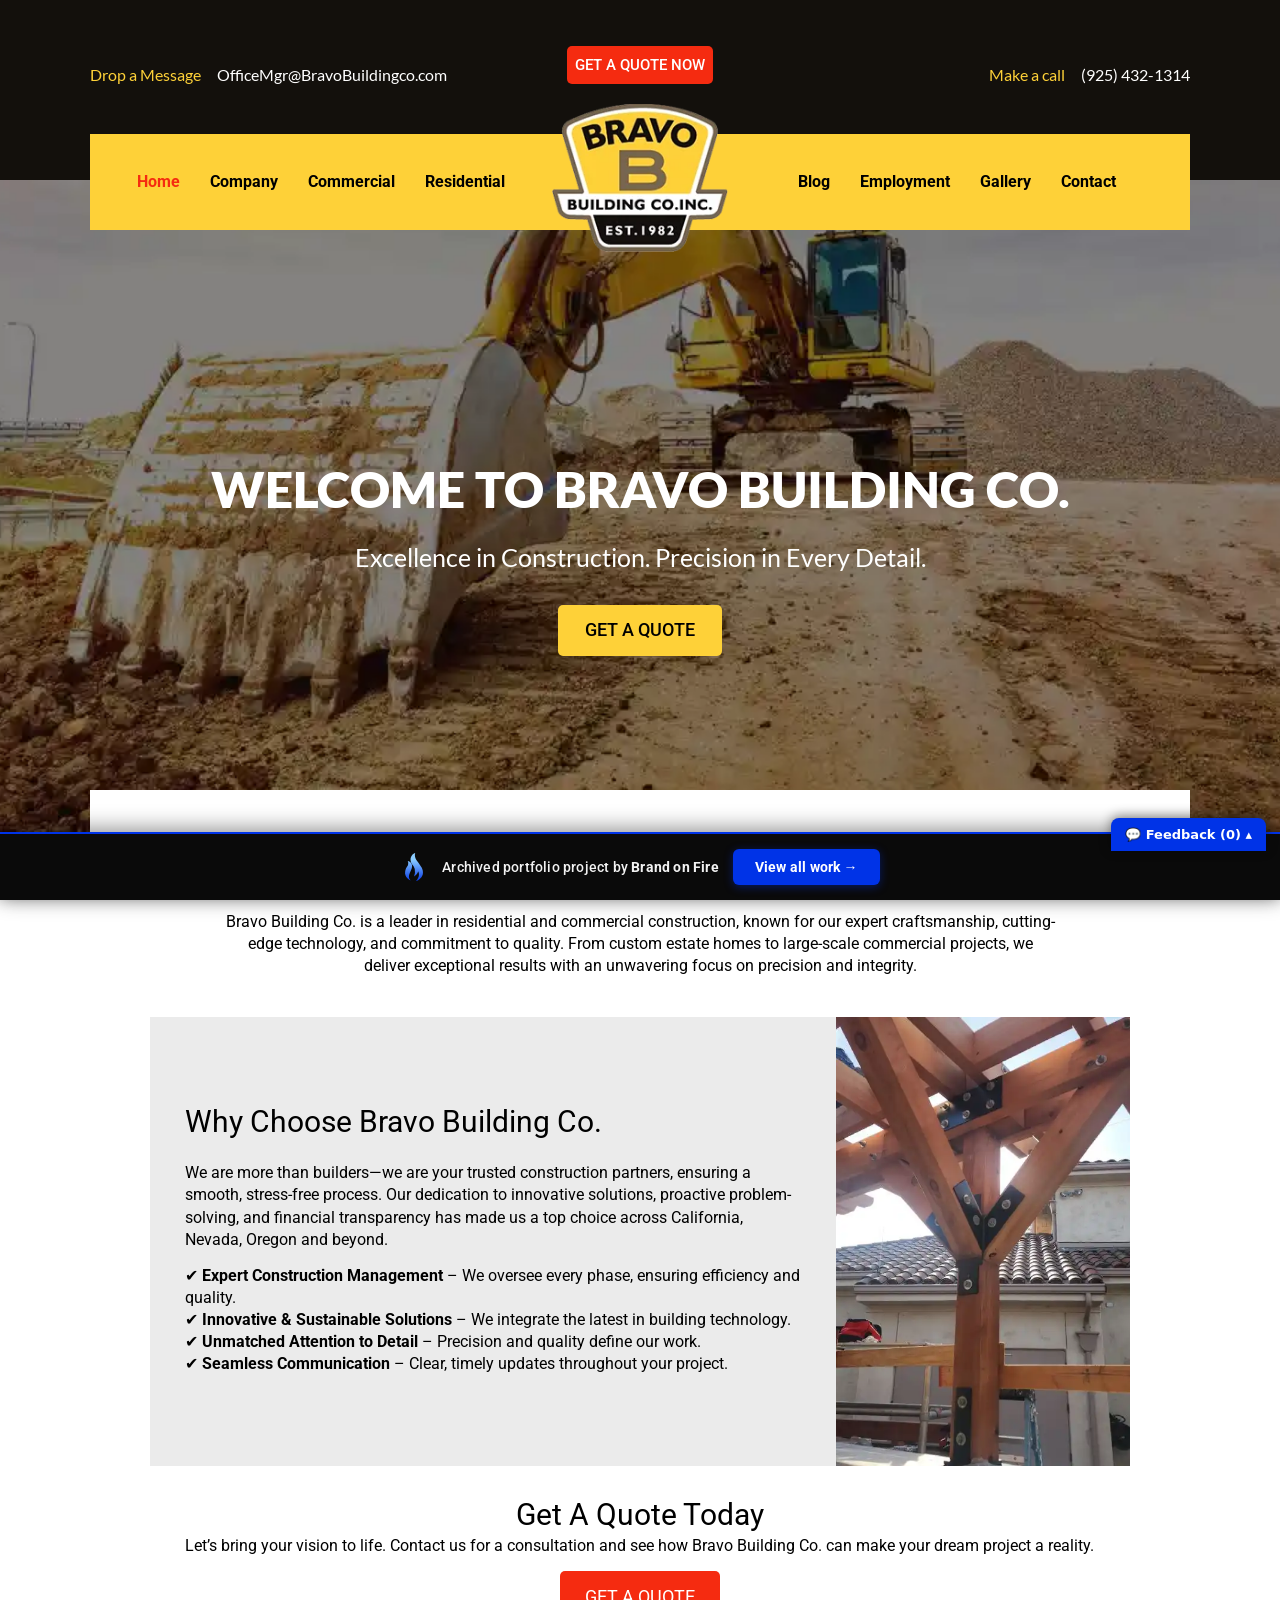
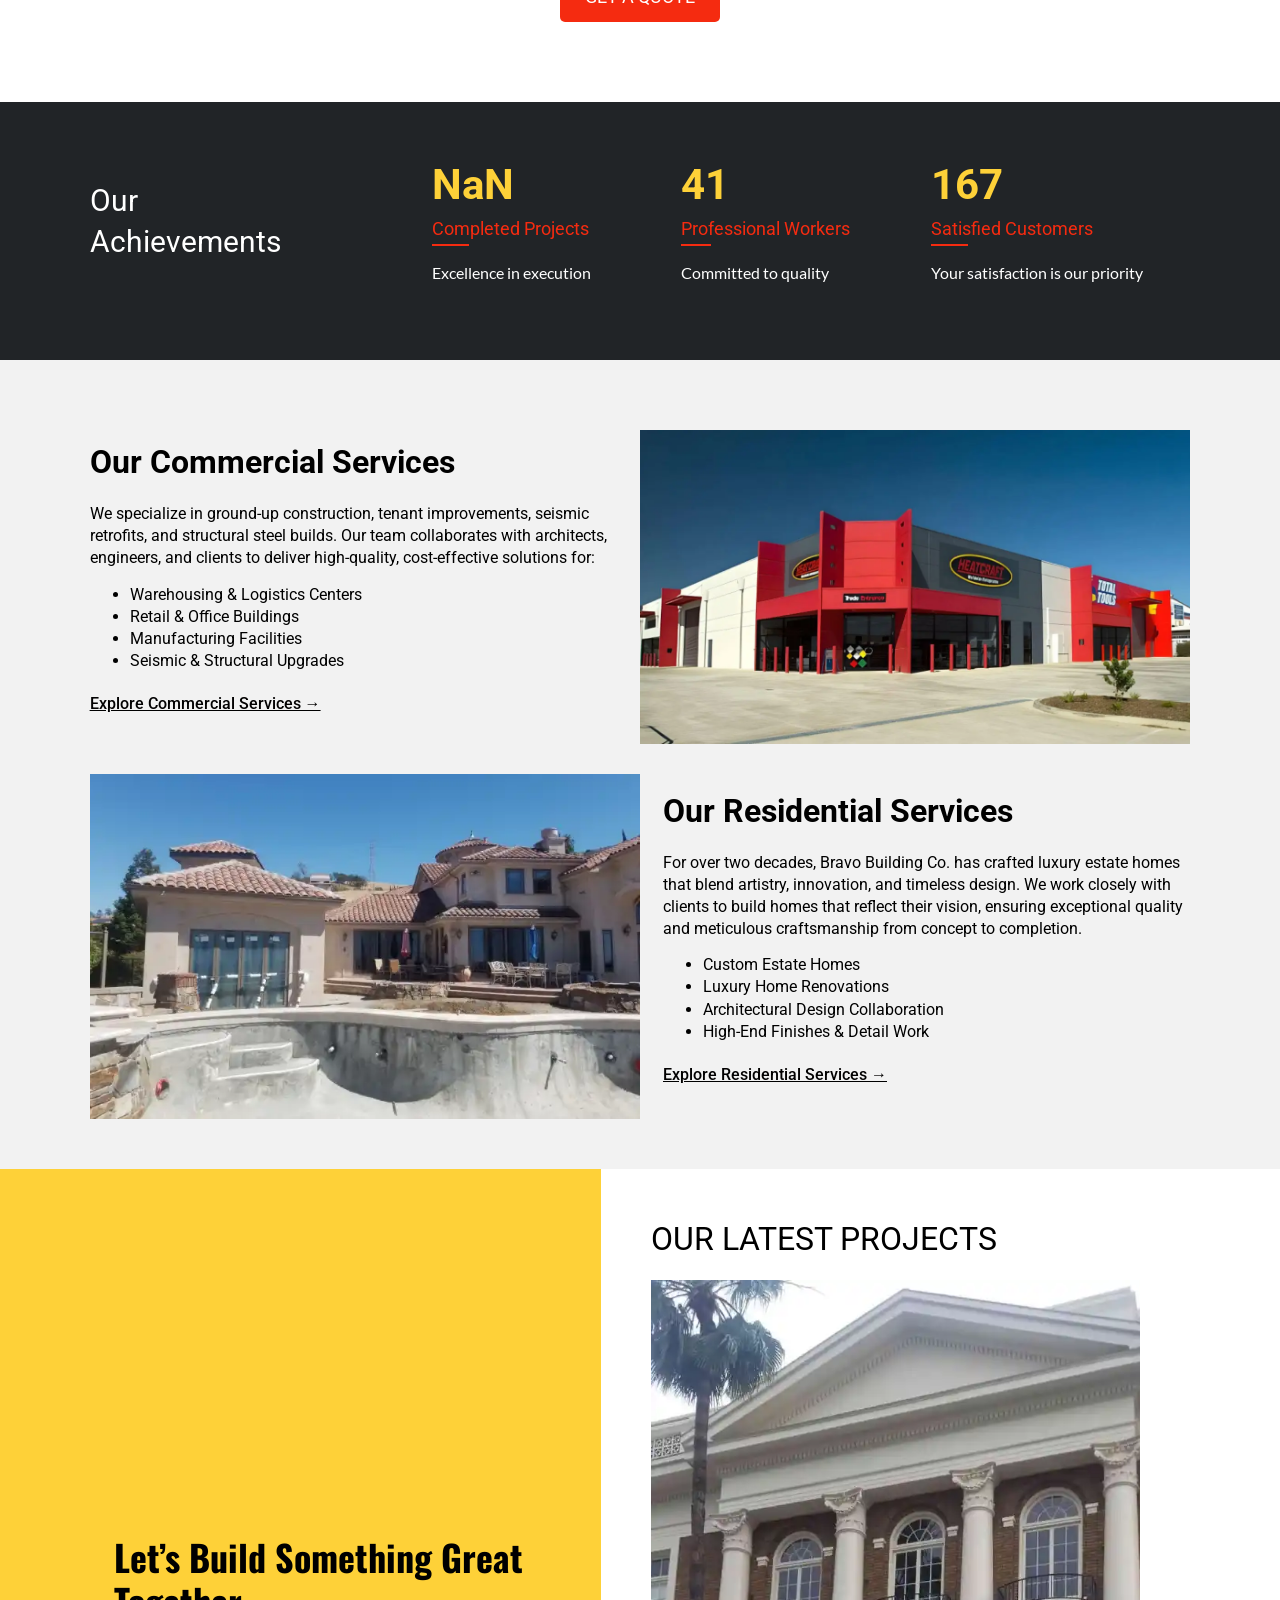
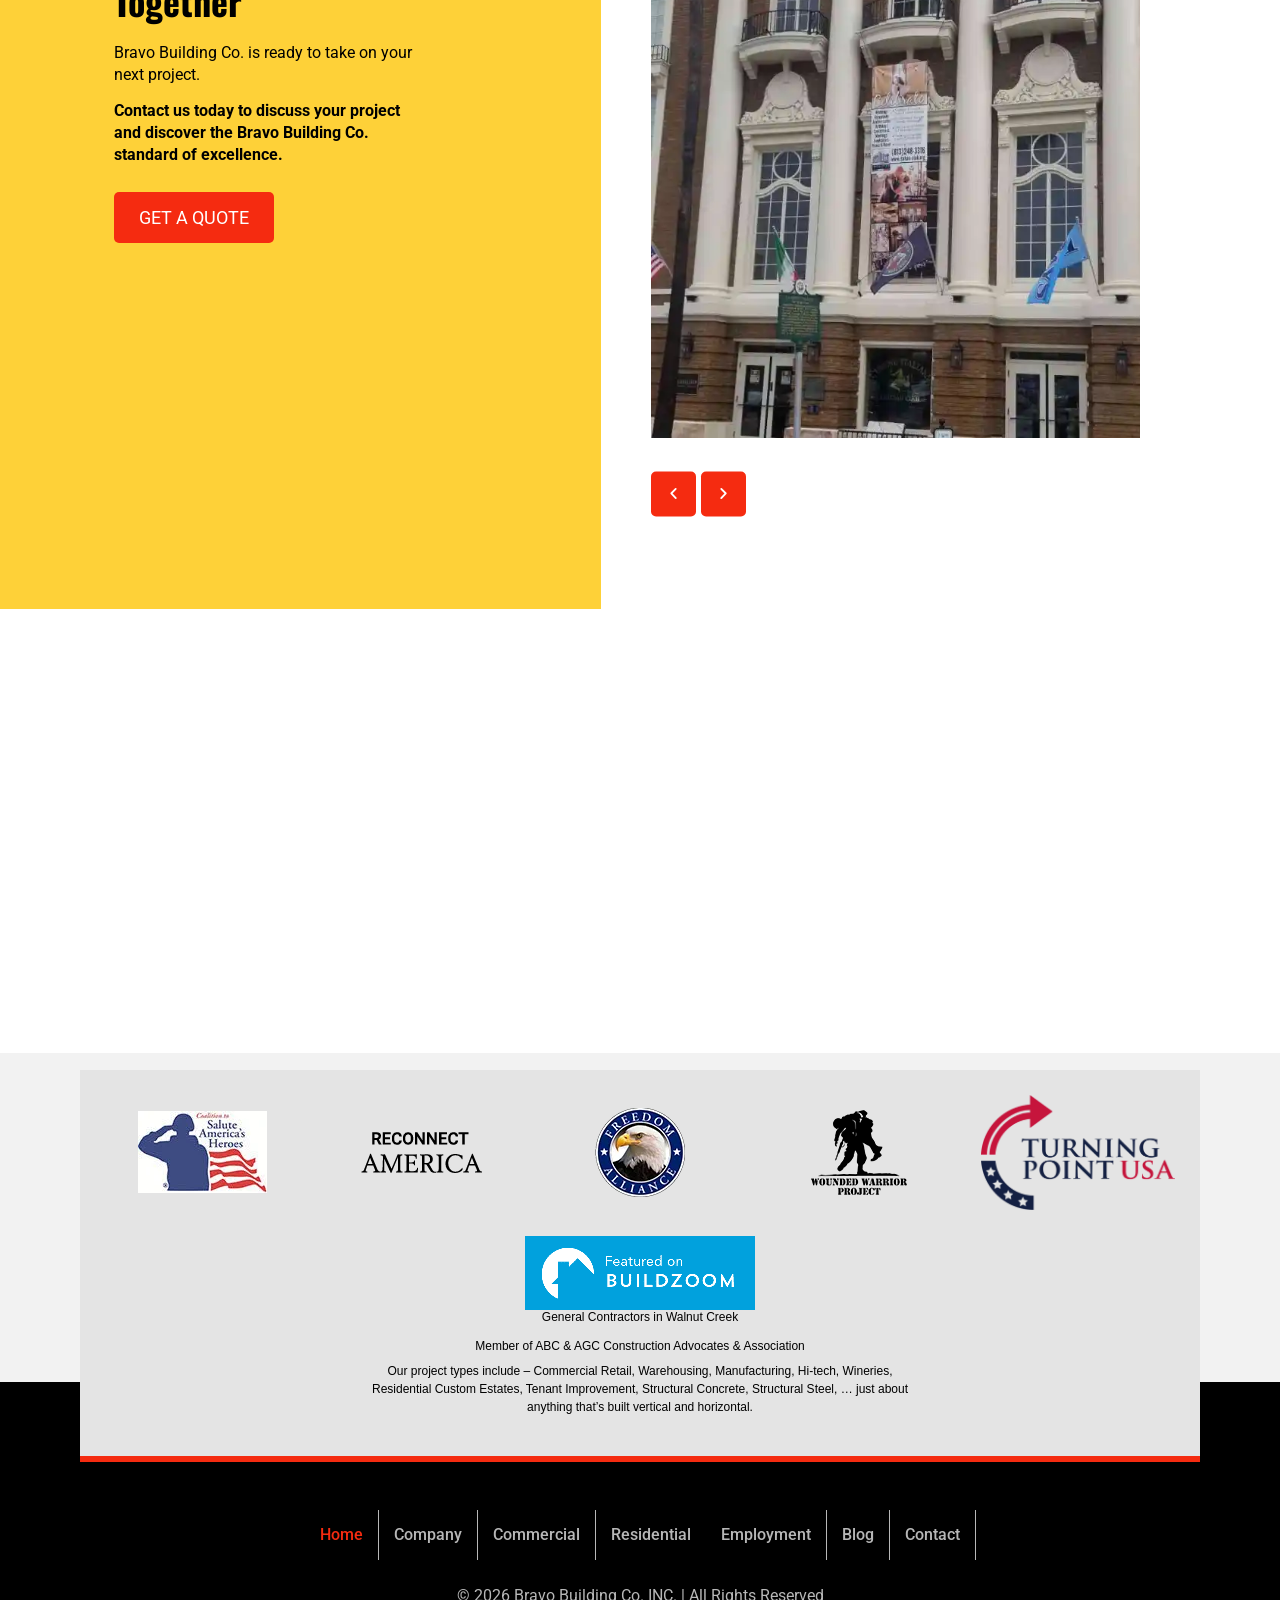
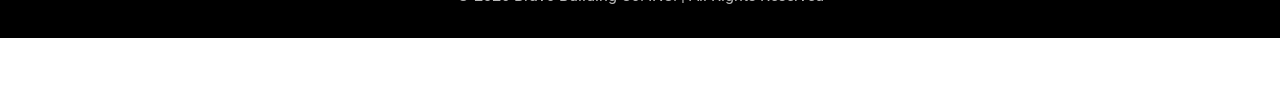
==== commit 5b891f5f: "Recover missing images from original backup; repoint root-absolute asset paths to the repo subpath" ====
--- a/index.html
+++ b/index.html
@@ -1,15 +1,18 @@
-<!doctype html><html lang="en-US" data-bofp="0"><head><meta charset="UTF-8"><meta name="viewport" content="width=device-width,initial-scale=1"><link rel="profile" href="https://gmpg.org/xfn/11"><meta name="robots" content="index, follow, max-image-preview:large, max-snippet:-1, max-video-preview:-1"><title>Bravo Building Co. | Leading California &amp; Nevada Contractors</title><meta name="description" content="We offer top-notch residential and commercial construction services in California and Nevada. Let's get your major project started!"><link rel="canonical" href="/"><meta property="og:locale" content="en_US"><meta property="og:type" content="website"><meta property="og:title" content="Bravo Building Co. | Leading California &amp; Nevada Contractors"><meta property="og:description" content="We offer top-notch residential and commercial construction services in California and Nevada. Let's get your major project started!"><meta property="og:url" content="/"><meta property="og:site_name" content="Bravo Building Co, Inc"><meta property="article:modified_time" content="2026-01-30T18:01:35+00:00"><meta property="og:image" content="/wp-content/uploads/2023/01/img-2.jpg"><meta property="og:image:width" content="441"><meta property="og:image:height" content="260"><meta property="og:image:type" content="image/jpeg"><meta name="twitter:card" content="summary_large_image"><link rel="alternate" type="application/rss+xml" title="Bravo Building Co, Inc » Feed" href="/feed/"><link rel="https://api.w.org/" href="/wp-json/"><link rel="alternate" title="JSON" type="application/json" href="/wp-json/wp/v2/pages/105"><meta name="generator" content="Elementor 4.1.1; features: additional_custom_breakpoints; settings: css_print_method-external, google_font-enabled, font_display-swap"><link rel="icon" href="/wp-content/uploads/2023/01/logo-150x150.png" sizes="32x32"><link rel="icon" href="_a/3a6fdd1255ec.webp" sizes="192x192"><link rel="apple-touch-icon" href="_a/3a6fdd1255ec.webp"><meta name="msapplication-TileImage" content="_a/3a6fdd1255ec.webp"><meta name="generator" content="WP Rocket 3.20.2" data-wpr-features="wpr_minify_js wpr_lazyload_images wpr_preconnect_external_domains wpr_automatic_lazy_rendering wpr_oci wpr_minify_css wpr_preload_links wpr_desktop"><link rel="stylesheet" href="style.css"><style>[data-bofp="1"]{background-color:#fff!important;color:#333!important}[data-bofp="2"]{background-color:#13100c!important;color:#333!important}[data-bofp="3"]{background-color:#fed138!important;color:#333!important}[data-bofp="4"]{background-color:rgba(0,0,0,.5)!important;color:#333!important}[data-bofp="5"]{background-color:rgba(0,0,0,.5)!important;color:#333!important}[data-bofp="6"]{background-color:rgba(0,0,0,.5)!important;color:#333!important}[data-bofp="7"]{background-color:rgba(0,0,0,.25)!important;color:#333!important}[data-bofp="8"]{background-color:rgba(0,0,0,.5)!important;color:#333!important}[data-bofp="9"]{background-color:rgba(0,0,0,.5)!important;color:#333!important}[data-bofp="10"]{background-color:rgba(0,0,0,.5)!important;color:#333!important}[data-bofp="11"]{background-color:rgba(0,0,0,.25)!important;color:#333!important}[data-bofp="12"]{background-color:rgba(0,0,0,.5)!important;color:#333!important}[data-bofp="13"]{background-color:rgba(0,0,0,.5)!important;color:#333!important}[data-bofp="14"]{background-color:rgba(0,0,0,.5)!important;color:#333!important}[data-bofp="15"]{background-color:rgba(0,0,0,.25)!important;color:#333!important}[data-bofp="16"]{background-color:#fff!important;color:#333!important}[data-bofp="17"]{background-color:#fff!important;color:#333!important}[data-bofp="18"]{background-color:#ebebeb!important;color:#333!important}[data-bofp="19"]{background-color:#fff!important;color:#333!important}[data-bofp="20"]{background-color:#000!important;color:#333!important}[data-bofp="21"]{background-color:rgba(50,55,60,.66)!important;color:#333!important}[data-bofp="22"]{background-color:#f2f2f2!important;color:#333!important}[data-bofp="23"]{background-color:#fff!important;color:#333!important}[data-bofp="24"]{background-color:#f2f2f2!important;color:#333!important}[data-bofp="25"]{background-color:#e4e4e4!important;color:#333!important}[data-bofp="26"]{background-color:#000!important;color:#333!important}</style><meta name="robots" content="noindex, nofollow"></head><body class="home wp-singular page-template page-template-elementor_header_footer page page-id-105 wp-custom-logo wp-embed-responsive wp-theme-hello-elementor hello-elementor-default elementor-default elementor-template-full-width elementor-kit-10 elementor-page elementor-page-105 e--ua-blink e--ua-mac e--ua-webkit" data-elementor-device-mode="desktop" data-bofp="1"><a class="skip-link screen-reader-text" href="#content">Skip to content</a><header data-elementor-type="header" data-elementor-id="39" class="elementor elementor-39 elementor-location-header" data-elementor-post-type="elementor_library"><section class="elementor-section elementor-top-section elementor-element elementor-element-592bc63b elementor-section-boxed elementor-section-height-default elementor-section-height-default" data-id="592bc63b" data-element_type="section" data-e-type="section" data-settings="{&quot;background_background&quot;:&quot;classic&quot;}" data-bofp="2"><div class="elementor-container elementor-column-gap-default"><div class="elementor-column elementor-col-100 elementor-top-column elementor-element elementor-element-42d6cd4c" data-id="42d6cd4c" data-element_type="column" data-e-type="column" data-settings="{&quot;background_background&quot;:&quot;classic&quot;}"><div class="elementor-widget-wrap elementor-element-populated"><section class="elementor-section elementor-inner-section elementor-element elementor-element-30b12f3f elementor-reverse-tablet elementor-reverse-mobile elementor-section-boxed elementor-section-height-default elementor-section-height-default" data-id="30b12f3f" data-element_type="section" data-e-type="section"><div class="elementor-container elementor-column-gap-no"><div class="elementor-column elementor-col-33 elementor-inner-column elementor-element elementor-element-6ecabc56" data-id="6ecabc56" data-element_type="column" data-e-type="column"><div class="elementor-widget-wrap elementor-element-populated"><div class="elementor-element elementor-element-579c8f3f elementor-mobile-align-center elementor-widget__width-auto elementor-widget-mobile__width-inherit elementor-icon-list--layout-inline li-menu elementor-list-item-link-full_width elementor-widget elementor-widget-icon-list" data-id="579c8f3f" data-element_type="widget" data-e-type="widget" data-widget_type="icon-list.default"><div class="elementor-widget-container"><ul class="elementor-icon-list-items elementor-inline-items"><li class="elementor-icon-list-item elementor-inline-item"><span class="elementor-icon-list-text">Drop a Message</span></li><li class="elementor-icon-list-item elementor-inline-item"><a href="mailto:OfficeMgr@BravoBuildingco.com"><span class="elementor-icon-list-text">OfficeMgr@BravoBuildingco.com</span></a></li></ul></div></div></div></div><div class="elementor-column elementor-col-33 elementor-inner-column elementor-element elementor-element-3398744 elementor-hidden-tablet elementor-hidden-mobile" data-id="3398744" data-element_type="column" data-e-type="column"><div class="elementor-widget-wrap elementor-element-populated"><div class="elementor-element elementor-element-28315d8 elementor-widget__width-auto elementor-hidden-tablet elementor-hidden-mobile elementor-tablet-align-center elementor-mobile-align-center elementor-align-right elementor-widget elementor-widget-button" data-id="28315d8" data-element_type="widget" data-e-type="widget" data-widget_type="button.default"><div class="elementor-widget-container"><div class="elementor-button-wrapper"><a class="elementor-button elementor-button-link elementor-size-xs" href="get-a-quote/index.html"><span class="elementor-button-content-wrapper"><span class="elementor-button-text">Get a Quote Now</span></span></a></div></div></div></div></div><div class="elementor-column elementor-col-33 elementor-inner-column elementor-element elementor-element-8145343" data-id="8145343" data-element_type="column" data-e-type="column"><div class="elementor-widget-wrap elementor-element-populated"><div class="elementor-element elementor-element-2f246b90 elementor-mobile-align-center elementor-widget-mobile__width-inherit li-menu elementor-icon-list--layout-inline elementor-align-end elementor-tablet-align-start elementor-list-item-link-full_width elementor-widget elementor-widget-icon-list" data-id="2f246b90" data-element_type="widget" data-e-type="widget" data-widget_type="icon-list.default"><div class="elementor-widget-container"><ul class="elementor-icon-list-items elementor-inline-items"><li class="elementor-icon-list-item elementor-inline-item"><span class="elementor-icon-list-text">Make a call</span></li><li class="elementor-icon-list-item elementor-inline-item"><a href="tel:925-432-1314"><span class="elementor-icon-list-text">(925) 432-1314</span></a></li></ul></div></div></div></div></div></section><section class="elementor-section elementor-inner-section elementor-element elementor-element-35473e32 elementor-section-height-min-height nav-bar elementor-section-boxed elementor-section-height-default" data-id="35473e32" data-element_type="section" data-e-type="section" data-settings="{&quot;background_background&quot;:&quot;classic&quot;}" data-bofp="3"><div class="elementor-container elementor-column-gap-no"><div class="elementor-column elementor-col-33 elementor-inner-column elementor-element elementor-element-6cfac961" data-id="6cfac961" data-element_type="column" data-e-type="column"><div class="elementor-widget-wrap elementor-element-populated"><div class="elementor-element elementor-element-0c57bef elementor-nav-menu__align-center elementor-nav-menu--stretch elementor-nav-menu__text-align-center elementor-hidden-tablet elementor-hidden-mobile elementor-nav-menu--dropdown-tablet elementor-nav-menu--toggle elementor-nav-menu--burger elementor-widget elementor-widget-nav-menu" data-id="0c57bef" data-element_type="widget" data-e-type="widget" data-settings="{&quot;full_width&quot;:&quot;stretch&quot;,&quot;layout&quot;:&quot;horizontal&quot;,&quot;submenu_icon&quot;:{&quot;value&quot;:&quot;&lt;i class=\&quot;fas fa-caret-down\&quot; aria-hidden=\&quot;true\&quot;&gt;&lt;\/i&gt;&quot;,&quot;library&quot;:&quot;fa-solid&quot;},&quot;toggle&quot;:&quot;burger&quot;}" data-widget_type="nav-menu.default"><div class="elementor-widget-container"><nav aria-label="Menu" class="elementor-nav-menu--main elementor-nav-menu__container elementor-nav-menu--layout-horizontal e--pointer-underline e--animation-fade"><ul id="menu-1-0c57bef" class="elementor-nav-menu" data-smartmenus-id="17822976916046138"><li class="menu-item menu-item-type-custom menu-item-object-custom current-menu-item current_page_item menu-item-home menu-item-114"><a href="index.html" aria-current="page" class="elementor-item elementor-item-active">Home</a></li><li class="menu-item menu-item-type-post_type menu-item-object-page menu-item-116"><a href="company/index.html" class="elementor-item">Company</a></li><li class="menu-item menu-item-type-post_type menu-item-object-page menu-item-115"><a href="commercial/index.html" class="elementor-item">Commercial</a></li><li class="menu-item menu-item-type-post_type menu-item-object-page menu-item-117"><a href="residential/index.html" class="elementor-item">Residential</a></li></ul> </nav><div class="elementor-menu-toggle" role="button" tabindex="0" aria-label="Menu Toggle" aria-expanded="false" style=""><i aria-hidden="true" role="presentation" class="elementor-menu-toggle__icon--open eicon-menu-bar"></i><i aria-hidden="true" role="presentation" class="elementor-menu-toggle__icon--close eicon-close"></i> </div><nav class="elementor-nav-menu--dropdown elementor-nav-menu__container" aria-hidden="true" style="top:34.0781px;--menu-height:0;width:1366px;left:0"><ul id="menu-2-0c57bef" class="elementor-nav-menu" data-smartmenus-id="17822976916058018"><li class="menu-item menu-item-type-custom menu-item-object-custom current-menu-item current_page_item menu-item-home menu-item-114"><a href="index.html" aria-current="page" class="elementor-item elementor-item-active" tabindex="-1">Home</a></li><li class="menu-item menu-item-type-post_type menu-item-object-page menu-item-116"><a href="company/index.html" class="elementor-item" tabindex="-1">Company</a></li><li class="menu-item menu-item-type-post_type menu-item-object-page menu-item-115"><a href="commercial/index.html" class="elementor-item" tabindex="-1">Commercial</a></li><li class="menu-item menu-item-type-post_type menu-item-object-page menu-item-117"><a href="residential/index.html" class="elementor-item" tabindex="-1">Residential</a></li></ul> </nav></div></div></div></div><div class="elementor-column elementor-col-33 elementor-inner-column elementor-element elementor-element-298da83e nav-logo" data-id="298da83e" data-element_type="column" data-e-type="column"><div class="elementor-widget-wrap elementor-element-populated"><div class="elementor-element elementor-element-5f719f7 elementor-widget elementor-widget-theme-site-logo elementor-widget-image" data-id="5f719f7" data-element_type="widget" data-e-type="widget" data-widget_type="theme-site-logo.default"><div class="elementor-widget-container"><a href="index.html"><img width="192" height="161" src="_a/3a6fdd1255ec.webp" class="attachment-full size-full wp-image-154 entered lazyloaded" alt="Bravo Building Co. logo" data-ll-status="loaded" decoding="sync"> </a></div></div></div></div><div class="elementor-column elementor-col-33 elementor-inner-column elementor-element elementor-element-65325ec0" data-id="65325ec0" data-element_type="column" data-e-type="column"><div class="elementor-widget-wrap elementor-element-populated"><div class="elementor-element elementor-element-d469499 elementor-nav-menu__align-center elementor-nav-menu--stretch elementor-nav-menu__text-align-center elementor-hidden-tablet elementor-hidden-mobile elementor-nav-menu--dropdown-tablet elementor-nav-menu--toggle elementor-nav-menu--burger elementor-widget elementor-widget-nav-menu" data-id="d469499" data-element_type="widget" data-e-type="widget" data-settings="{&quot;full_width&quot;:&quot;stretch&quot;,&quot;layout&quot;:&quot;horizontal&quot;,&quot;submenu_icon&quot;:{&quot;value&quot;:&quot;&lt;i class=\&quot;fas fa-caret-down\&quot; aria-hidden=\&quot;true\&quot;&gt;&lt;\/i&gt;&quot;,&quot;library&quot;:&quot;fa-solid&quot;},&quot;toggle&quot;:&quot;burger&quot;}" data-widget_type="nav-menu.default"><div class="elementor-widget-container"><nav aria-label="Menu" class="elementor-nav-menu--main elementor-nav-menu__container elementor-nav-menu--layout-horizontal e--pointer-underline e--animation-fade"><ul id="menu-1-d469499" class="elementor-nav-menu" data-smartmenus-id="17822976916065288"><li class="menu-item menu-item-type-post_type menu-item-object-page menu-item-689"><a href="blog/index.html" class="elementor-item">Blog</a></li><li class="menu-item menu-item-type-post_type menu-item-object-page menu-item-118"><a href="employment/index.html" class="elementor-item">Employment</a></li><li class="menu-item menu-item-type-post_type menu-item-object-page menu-item-128"><a href="gallery/index.html" class="elementor-item">Gallery</a></li><li class="menu-item menu-item-type-post_type menu-item-object-page menu-item-119"><a href="contact/index.html" class="elementor-item">Contact</a></li></ul> </nav><div class="elementor-menu-toggle" role="button" tabindex="0" aria-label="Menu Toggle" aria-expanded="false" style=""><i aria-hidden="true" role="presentation" class="elementor-menu-toggle__icon--open eicon-menu-bar"></i><i aria-hidden="true" role="presentation" class="elementor-menu-toggle__icon--close eicon-close"></i> </div><nav class="elementor-nav-menu--dropdown elementor-nav-menu__container" aria-hidden="true" style="top:34.0781px;--menu-height:0;width:1366px;left:0"><ul id="menu-2-d469499" class="elementor-nav-menu" data-smartmenus-id="17822976916061091"><li class="menu-item menu-item-type-post_type menu-item-object-page menu-item-689"><a href="blog/index.html" class="elementor-item" tabindex="-1">Blog</a></li><li class="menu-item menu-item-type-post_type menu-item-object-page menu-item-118"><a href="employment/index.html" class="elementor-item" tabindex="-1">Employment</a></li><li class="menu-item menu-item-type-post_type menu-item-object-page menu-item-128"><a href="gallery/index.html" class="elementor-item" tabindex="-1">Gallery</a></li><li class="menu-item menu-item-type-post_type menu-item-object-page menu-item-119"><a href="contact/index.html" class="elementor-item" tabindex="-1">Contact</a></li></ul> </nav></div></div><div class="elementor-element elementor-element-2e16db1b elementor-widget__width-auto elementor-tablet-align-center elementor-mobile-align-center elementor-hidden-desktop elementor-widget elementor-widget-button" data-id="2e16db1b" data-element_type="widget" data-e-type="widget" data-widget_type="button.default"><div class="elementor-widget-container"><div class="elementor-button-wrapper"><a class="elementor-button elementor-button-link elementor-size-xs" href="get-a-quote/index.html"><span class="elementor-button-content-wrapper"><span class="elementor-button-text">Get a Quote Now</span></span></a></div></div></div><div class="elementor-element elementor-element-59763c8 elementor-nav-menu__align-end elementor-nav-menu--stretch elementor-nav-menu__text-align-center elementor-hidden-desktop elementor-nav-menu--dropdown-tablet elementor-nav-menu--toggle elementor-nav-menu--burger elementor-widget elementor-widget-nav-menu" data-id="59763c8" data-element_type="widget" data-e-type="widget" data-settings="{&quot;full_width&quot;:&quot;stretch&quot;,&quot;layout&quot;:&quot;horizontal&quot;,&quot;submenu_icon&quot;:{&quot;value&quot;:&quot;&lt;i class=\&quot;fas fa-caret-down\&quot; aria-hidden=\&quot;true\&quot;&gt;&lt;\/i&gt;&quot;,&quot;library&quot;:&quot;fa-solid&quot;},&quot;toggle&quot;:&quot;burger&quot;}" data-widget_type="nav-menu.default"><div class="elementor-widget-container"><nav aria-label="Menu" class="elementor-nav-menu--main elementor-nav-menu__container elementor-nav-menu--layout-horizontal e--pointer-underline e--animation-fade"><ul id="menu-1-59763c8" class="elementor-nav-menu" data-smartmenus-id="1782297691606783"><li class="menu-item menu-item-type-post_type menu-item-object-page menu-item-home current-menu-item page_item page-item-105 current_page_item menu-item-129"><a href="index.html" aria-current="page" class="elementor-item elementor-item-active">Home</a></li><li class="menu-item menu-item-type-post_type menu-item-object-page menu-item-131"><a href="company/index.html" class="elementor-item">Company</a></li><li class="menu-item menu-item-type-post_type menu-item-object-page menu-item-130"><a href="commercial/index.html" class="elementor-item">Commercial</a></li><li class="menu-item menu-item-type-post_type menu-item-object-page menu-item-984"><a href="residential/index.html" class="elementor-item">Residential</a></li><li class="menu-item menu-item-type-post_type menu-item-object-page menu-item-133"><a href="employment/index.html" class="elementor-item">Employment</a></li><li class="menu-item menu-item-type-post_type menu-item-object-page menu-item-690"><a href="blog/index.html" class="elementor-item">Blog</a></li><li class="menu-item menu-item-type-post_type menu-item-object-page menu-item-132"><a href="contact/index.html" class="elementor-item">Contact</a></li></ul> </nav><div class="elementor-menu-toggle" role="button" tabindex="0" aria-label="Menu Toggle" aria-expanded="false" style=""><i aria-hidden="true" role="presentation" class="elementor-menu-toggle__icon--open eicon-menu-bar"></i><i aria-hidden="true" role="presentation" class="elementor-menu-toggle__icon--close eicon-close"></i> </div><nav class="elementor-nav-menu--dropdown elementor-nav-menu__container" aria-hidden="true" style="top:0;--menu-height:0;width:1366px;left:0"><ul id="menu-2-59763c8" class="elementor-nav-menu" data-smartmenus-id="17822976916065605"><li class="menu-item menu-item-type-post_type menu-item-object-page menu-item-home current-menu-item page_item page-item-105 current_page_item menu-item-129"><a href="index.html" aria-current="page" class="elementor-item elementor-item-active" tabindex="-1">Home</a></li><li class="menu-item menu-item-type-post_type menu-item-object-page menu-item-131"><a href="company/index.html" class="elementor-item" tabindex="-1">Company</a></li><li class="menu-item menu-item-type-post_type menu-item-object-page menu-item-130"><a href="commercial/index.html" class="elementor-item" tabindex="-1">Commercial</a></li><li class="menu-item menu-item-type-post_type menu-item-object-page menu-item-984"><a href="residential/index.html" class="elementor-item" tabindex="-1">Residential</a></li><li class="menu-item menu-item-type-post_type menu-item-object-page menu-item-133"><a href="employment/index.html" class="elementor-item" tabindex="-1">Employment</a></li><li class="menu-item menu-item-type-post_type menu-item-object-page menu-item-690"><a href="blog/index.html" class="elementor-item" tabindex="-1">Blog</a></li><li class="menu-item menu-item-type-post_type menu-item-object-page menu-item-132"><a href="contact/index.html" class="elementor-item" tabindex="-1">Contact</a></li></ul> </nav></div></div></div></div></div></section></div></div></div></section></header><div data-elementor-type="wp-page" data-elementor-id="105" class="elementor elementor-105" data-elementor-post-type="page"><section class="elementor-section elementor-top-section elementor-element elementor-element-4a7431d5 elementor-section-height-min-height elementor-section-full_width elementor-section-height-default elementor-section-items-middle" data-id="4a7431d5" data-element_type="section" data-e-type="section" data-settings="{&quot;background_background&quot;:&quot;classic&quot;}"><div class="elementor-container elementor-column-gap-no"><div class="elementor-column elementor-col-100 elementor-top-column elementor-element elementor-element-586f653d" data-id="586f653d" data-element_type="column" data-e-type="column"><div class="elementor-widget-wrap elementor-element-populated e-swiper-container"><div class="elementor-element elementor-element-2f4dc5a7 slides elementor--h-position-center elementor--v-position-middle elementor-widget elementor-widget-slides e-widget-swiper" data-id="2f4dc5a7" data-element_type="widget" data-e-type="widget" data-settings="{&quot;navigation&quot;:&quot;none&quot;,&quot;transition_speed&quot;:1000,&quot;autoplay&quot;:&quot;yes&quot;,&quot;autoplay_speed&quot;:5000,&quot;infinite&quot;:&quot;yes&quot;,&quot;transition&quot;:&quot;slide&quot;}" data-widget_type="slides.default"><div class="elementor-widget-container"><div class="elementor-swiper"><div class="elementor-slides-wrapper elementor-main-swiper swiper swiper-initialized swiper-horizontal swiper-pointer-events" role="region" aria-roledescription="carousel" aria-label="Slides" dir="ltr" data-animation=""><div class="swiper-wrapper elementor-slides" id="swiper-wrapper-966a2102ff76ba9f" aria-live="off" style="cursor:grab;transition-duration:0s;transform:translate3d(-6830px,0,0)"><div class="elementor-repeater-item-653c443 swiper-slide swiper-slide-duplicate swiper-slide-duplicate-active" role="group" aria-roledescription="slide" data-swiper-slide-index="0" aria-label="1 / 5" style="width:1366px"><div class="swiper-slide-bg" role="img" aria-label="banner.jpg"></div><a class="swiper-slide-inner" href="get-a-quote/index.html"><div class="swiper-slide-contents"><div class="elementor-slide-heading">Welcome to Bravo Building Co.</div><div class="elementor-slide-description">Excellence in Construction. Precision in Every Detail.</div><div class="elementor-button elementor-slide-button elementor-size-sm">Get a Quote</div></div></a></div><div class="elementor-repeater-item-25a196f swiper-slide swiper-slide-duplicate swiper-slide-duplicate-next" role="group" aria-roledescription="slide" data-swiper-slide-index="1" aria-label="2 / 5" style="width:1366px"><div class="swiper-slide-bg" role="img" aria-label="20240910_154600"></div><div class="elementor-background-overlay" data-bofp="4"></div><a class="swiper-slide-inner" href="get-a-quote/index.html"><div class="swiper-slide-contents"><div class="elementor-slide-heading">Bravo Building Co.</div><div class="elementor-slide-description">Excellence in Commercial Construction</div><div class="elementor-button elementor-slide-button elementor-size-sm">Get a Quote</div></div></a></div><div class="elementor-repeater-item-00d7564 swiper-slide swiper-slide-duplicate" role="group" aria-roledescription="slide" data-swiper-slide-index="2" aria-label="3 / 5" style="width:1366px"><div class="swiper-slide-bg" role="img" aria-label="20230807_125126"></div><div class="elementor-background-overlay" data-bofp="5"></div><a class="swiper-slide-inner" href="get-a-quote/index.html"><div class="swiper-slide-contents"><div class="elementor-slide-heading">Bravo Building Co.</div><div class="elementor-slide-description">Excellence in High-End Residential Construction</div><div class="elementor-button elementor-slide-button elementor-size-sm">Get a Quote</div></div></a></div><div class="elementor-repeater-item-0c9995f swiper-slide swiper-slide-duplicate" role="group" aria-roledescription="slide" data-swiper-slide-index="3" aria-label="4 / 5" style="width:1366px"><div class="swiper-slide-bg" role="img" aria-label="20220927_132450"></div><div class="elementor-background-overlay" data-bofp="6"></div><a class="swiper-slide-inner" href="get-a-quote/index.html"><div class="swiper-slide-contents"><div class="elementor-slide-heading">Bravo Building Co.</div><div class="elementor-slide-description">Excellence in High-End Residential Construction</div><div class="elementor-button elementor-slide-button elementor-size-sm">Get a Quote</div></div></a></div><div class="elementor-repeater-item-d5f8c52 swiper-slide swiper-slide-duplicate swiper-slide-prev" role="group" aria-roledescription="slide" data-swiper-slide-index="4" aria-label="5 / 5" style="width:1366px"><div class="swiper-slide-bg" role="img" aria-label="BBCcrew"></div><div class="elementor-background-overlay" data-bofp="7"></div><a class="swiper-slide-inner" href="get-a-quote/index.html"><div class="swiper-slide-contents"><div class="elementor-slide-heading">Welcome to Bravo Building Co.</div><div class="elementor-slide-description">Excellence in Residential and Commercial Construction</div><div class="elementor-button elementor-slide-button elementor-size-sm">Get a Quote</div></div></a></div><div class="elementor-repeater-item-653c443 swiper-slide swiper-slide-active" role="group" aria-roledescription="slide" data-swiper-slide-index="0" aria-label="1 / 5" style="width:1366px"><div class="swiper-slide-bg elementor-ken-burns--active" role="img" aria-label="banner.jpg"></div><a class="swiper-slide-inner" href="get-a-quote/index.html"><div class="swiper-slide-contents"><div class="elementor-slide-heading">Welcome to Bravo Building Co.</div><div class="elementor-slide-description">Excellence in Construction. Precision in Every Detail.</div><div class="elementor-button elementor-slide-button elementor-size-sm">Get a Quote</div></div></a></div><div class="elementor-repeater-item-25a196f swiper-slide swiper-slide-next" role="group" aria-roledescription="slide" data-swiper-slide-index="1" aria-label="2 / 5" style="width:1366px"><div class="swiper-slide-bg" role="img" aria-label="20240910_154600"></div><div class="elementor-background-overlay" data-bofp="8"></div><a class="swiper-slide-inner" href="get-a-quote/index.html"><div class="swiper-slide-contents"><div class="elementor-slide-heading">Bravo Building Co.</div><div class="elementor-slide-description">Excellence in Commercial Construction</div><div class="elementor-button elementor-slide-button elementor-size-sm">Get a Quote</div></div></a></div><div class="elementor-repeater-item-00d7564 swiper-slide" role="group" aria-roledescription="slide" data-swiper-slide-index="2" aria-label="3 / 5" style="width:1366px"><div class="swiper-slide-bg" role="img" aria-label="20230807_125126"></div><div class="elementor-background-overlay" data-bofp="9"></div><a class="swiper-slide-inner" href="get-a-quote/index.html"><div class="swiper-slide-contents"><div class="elementor-slide-heading">Bravo Building Co.</div><div class="elementor-slide-description">Excellence in High-End Residential Construction</div><div class="elementor-button elementor-slide-button elementor-size-sm">Get a Quote</div></div></a></div><div class="elementor-repeater-item-0c9995f swiper-slide" role="group" aria-roledescription="slide" data-swiper-slide-index="3" aria-label="4 / 5" style="width:1366px"><div class="swiper-slide-bg" role="img" aria-label="20220927_132450"></div><div class="elementor-background-overlay" data-bofp="10"></div><a class="swiper-slide-inner" href="get-a-quote/index.html"><div class="swiper-slide-contents"><div class="elementor-slide-heading">Bravo Building Co.</div><div class="elementor-slide-description">Excellence in High-End Residential Construction</div><div class="elementor-button elementor-slide-button elementor-size-sm">Get a Quote</div></div></a></div><div class="elementor-repeater-item-d5f8c52 swiper-slide swiper-slide-duplicate-prev" role="group" aria-roledescription="slide" data-swiper-slide-index="4" aria-label="5 / 5" style="width:1366px"><div class="swiper-slide-bg" role="img" aria-label="BBCcrew"></div><div class="elementor-background-overlay" data-bofp="11"></div><a class="swiper-slide-inner" href="get-a-quote/index.html"><div class="swiper-slide-contents"><div class="elementor-slide-heading">Welcome to Bravo Building Co.</div><div class="elementor-slide-description">Excellence in Residential and Commercial Construction</div><div class="elementor-button elementor-slide-button elementor-size-sm">Get a Quote</div></div></a></div> <div class="elementor-repeater-item-653c443 swiper-slide swiper-slide-duplicate swiper-slide-duplicate-active" role="group" aria-roledescription="slide" data-swiper-slide-index="0" aria-label="1 / 5" style="width:1366px"><div class="swiper-slide-bg" role="img" aria-label="banner.jpg"></div><a class="swiper-slide-inner" href="get-a-quote/index.html"><div class="swiper-slide-contents"><div class="elementor-slide-heading">Welcome to Bravo Building Co.</div><div class="elementor-slide-description">Excellence in Construction. Precision in Every Detail.</div><div class="elementor-button elementor-slide-button elementor-size-sm">Get a Quote</div></div></a></div><div class="elementor-repeater-item-25a196f swiper-slide swiper-slide-duplicate swiper-slide-duplicate-next" role="group" aria-roledescription="slide" data-swiper-slide-index="1" aria-label="2 / 5" style="width:1366px"><div class="swiper-slide-bg" role="img" aria-label="20240910_154600"></div><div class="elementor-background-overlay" data-bofp="12"></div><a class="swiper-slide-inner" href="get-a-quote/index.html"><div class="swiper-slide-contents"><div class="elementor-slide-heading">Bravo Building Co.</div><div class="elementor-slide-description">Excellence in Commercial Construction</div><div class="elementor-button elementor-slide-button elementor-size-sm">Get a Quote</div></div></a></div><div class="elementor-repeater-item-00d7564 swiper-slide swiper-slide-duplicate" role="group" aria-roledescription="slide" data-swiper-slide-index="2" aria-label="3 / 5" style="width:1366px"><div class="swiper-slide-bg" role="img" aria-label="20230807_125126"></div><div class="elementor-background-overlay" data-bofp="13"></div><a class="swiper-slide-inner" href="get-a-quote/index.html"><div class="swiper-slide-contents"><div class="elementor-slide-heading">Bravo Building Co.</div><div class="elementor-slide-description">Excellence in High-End Residential Construction</div><div class="elementor-button elementor-slide-button elementor-size-sm">Get a Quote</div></div></a></div><div class="elementor-repeater-item-0c9995f swiper-slide swiper-slide-duplicate" role="group" aria-roledescription="slide" data-swiper-slide-index="3" aria-label="4 / 5" style="width:1366px"><div class="swiper-slide-bg" role="img" aria-label="20220927_132450"></div><div class="elementor-background-overlay" data-bofp="14"></div><a class="swiper-slide-inner" href="get-a-quote/index.html"><div class="swiper-slide-contents"><div class="elementor-slide-heading">Bravo Building Co.</div><div class="elementor-slide-description">Excellence in High-End Residential Construction</div><div class="elementor-button elementor-slide-button elementor-size-sm">Get a Quote</div></div></a></div><div class="elementor-repeater-item-d5f8c52 swiper-slide swiper-slide-duplicate" role="group" aria-roledescription="slide" data-swiper-slide-index="4" aria-label="5 / 5" style="width:1366px"><div class="swiper-slide-bg" role="img" aria-label="BBCcrew"></div><div class="elementor-background-overlay" data-bofp="15"></div><a class="swiper-slide-inner" href="get-a-quote/index.html"><div class="swiper-slide-contents"><div class="elementor-slide-heading">Welcome to Bravo Building Co.</div><div class="elementor-slide-description">Excellence in Residential and Commercial Construction</div><div class="elementor-button elementor-slide-button elementor-size-sm">Get a Quote</div></div></a></div></div><span class="swiper-notification" aria-live="assertive" aria-atomic="true"></span></div></div></div></div></div></div></div></section><section class="elementor-section elementor-top-section elementor-element elementor-element-5cde2dbf elementor-section-full_width elementor-section-height-default elementor-section-height-default" data-id="5cde2dbf" data-element_type="section" data-e-type="section" data-settings="{&quot;background_background&quot;:&quot;classic&quot;}" data-bofp="16"><div class="elementor-container elementor-column-gap-default"><div class="elementor-column elementor-col-100 elementor-top-column elementor-element elementor-element-3ea85877" data-id="3ea85877" data-element_type="column" data-e-type="column" data-settings="{&quot;background_background&quot;:&quot;classic&quot;}"><div class="elementor-widget-wrap elementor-element-populated" data-bofp="17"><div class="elementor-element elementor-element-1bd43faf elementor-widget elementor-widget-heading" data-id="1bd43faf" data-element_type="widget" data-e-type="widget" data-widget_type="heading.default"><div class="elementor-widget-container"><h2 class="elementor-heading-title elementor-size-default">Your Trusted General Contractor in the Western United States</h2> </div></div><div class="elementor-element elementor-element-68afcfd7 elementor-widget__width-initial elementor-widget elementor-widget-text-editor" data-id="68afcfd7" data-element_type="widget" data-e-type="widget" data-widget_type="text-editor.default"><div class="elementor-widget-container"><p>Bravo Building Co. is a leader in residential and commercial construction, known for our expert craftsmanship, cutting-edge technology, and commitment to quality. From custom estate homes to large-scale commercial projects, we deliver exceptional results with an unwavering focus on precision and integrity.</p> </div></div><section class="elementor-section elementor-inner-section elementor-element elementor-element-1bb44b8c elementor-reverse-tablet elementor-reverse-mobile elementor-section-boxed elementor-section-height-default elementor-section-height-default" data-id="1bb44b8c" data-element_type="section" data-e-type="section" data-settings="{&quot;background_background&quot;:&quot;classic&quot;}" data-bofp="18"><div class="elementor-container elementor-column-gap-default"><div class="elementor-column elementor-col-50 elementor-inner-column elementor-element elementor-element-6ee86052" data-id="6ee86052" data-element_type="column" data-e-type="column"><div class="elementor-widget-wrap elementor-element-populated"><div class="elementor-element elementor-element-2e1c0ab5 elementor-widget elementor-widget-heading" data-id="2e1c0ab5" data-element_type="widget" data-e-type="widget" data-widget_type="heading.default"><div class="elementor-widget-container"><h3 class="elementor-heading-title elementor-size-default">Why Choose bravo Building co.</h3> </div></div><div class="elementor-element elementor-element-5b936074 elementor-widget elementor-widget-text-editor" data-id="5b936074" data-element_type="widget" data-e-type="widget" data-widget_type="text-editor.default"><div class="elementor-widget-container"><p>We are more than builders—we are your trusted construction partners, ensuring a smooth, stress-free process. Our dedication to innovative solutions, proactive problem-solving, and financial transparency has made us a top choice across California, Nevada, Oregon and beyond.</p><p>✔ <strong>Expert Construction Management</strong> – We oversee every phase, ensuring efficiency and quality.<br>✔ <strong>Innovative &amp; Sustainable Solutions</strong> – We integrate the latest in building technology.<br>✔ <strong>Unmatched Attention to Detail</strong> – Precision and quality define our work.<br>✔ <strong>Seamless Communication</strong> – Clear, timely updates throughout your project.</p> </div></div></div></div><div class="elementor-column elementor-col-50 elementor-inner-column elementor-element elementor-element-6a77b0f7 overflow-hidden" data-id="6a77b0f7" data-element_type="column" data-e-type="column" data-settings="{&quot;background_background&quot;:&quot;classic&quot;}"><div class="elementor-widget-wrap elementor-element-populated"><div class="elementor-element elementor-element-142b972c elementor-widget elementor-widget-image" data-id="142b972c" data-element_type="widget" data-e-type="widget" data-widget_type="image.default"><div class="elementor-widget-container"><img fetchpriority="high" decoding="sync" width="492" height="750" src="_a/8bf3f9fd7edb.webp" class="attachment-full size-full wp-image-1007 entered lazyloaded" alt="" data-lazy-srcset="_a/8bf3f9fd7edb.webp 492w, /wp-content/uploads/2025/07/20250102_131207-197x300.jpg 197w" data-lazy-sizes="(max-width: 492px) 100vw, 492px" data-ll-status="loaded"> </div></div></div></div></div></section><section class="elementor-section elementor-inner-section elementor-element elementor-element-e478aa7 elementor-reverse-tablet elementor-reverse-mobile elementor-section-boxed elementor-section-height-default elementor-section-height-default" data-id="e478aa7" data-element_type="section" data-e-type="section" data-settings="{&quot;background_background&quot;:&quot;classic&quot;}" data-bofp="19"><div class="elementor-container elementor-column-gap-default"><div class="elementor-column elementor-col-100 elementor-inner-column elementor-element elementor-element-291882b" data-id="291882b" data-element_type="column" data-e-type="column"><div class="elementor-widget-wrap elementor-element-populated"><div class="elementor-element elementor-element-e2a8945 elementor-widget elementor-widget-heading" data-id="e2a8945" data-element_type="widget" data-e-type="widget" data-widget_type="heading.default"><div class="elementor-widget-container"><h3 class="elementor-heading-title elementor-size-default">Get a Quote Today</h3> </div></div><div class="elementor-element elementor-element-bcfe44e elementor-widget elementor-widget-text-editor" data-id="bcfe44e" data-element_type="widget" data-e-type="widget" data-widget_type="text-editor.default"><div class="elementor-widget-container"><p>Let’s bring your vision to life. Contact us for a consultation and see how Bravo Building Co. can make your dream project a reality.</p> </div></div><div class="elementor-element elementor-element-9ddd706 elementor-align-center elementor-widget elementor-widget-button" data-id="9ddd706" data-element_type="widget" data-e-type="widget" data-widget_type="button.default"><div class="elementor-widget-container"><div class="elementor-button-wrapper"><a class="elementor-button elementor-button-link elementor-size-sm" href="contact/index.html"><span class="elementor-button-content-wrapper"><span class="elementor-button-text">GET A QUOTE</span></span></a></div></div></div></div></div></div></section></div></div></div></section><section class="elementor-section elementor-top-section elementor-element elementor-element-b33c9fb our-achievement elementor-section-full_width elementor-section-height-default elementor-section-height-default" data-id="b33c9fb" data-element_type="section" data-e-type="section" data-settings="{&quot;background_background&quot;:&quot;classic&quot;}" data-bofp="20"><div class="elementor-background-overlay" data-bofp="21"></div><div class="elementor-container elementor-column-gap-no"><div class="elementor-column elementor-col-50 elementor-top-column elementor-element elementor-element-5e899d21" data-id="5e899d21" data-element_type="column" data-e-type="column"><div class="elementor-widget-wrap elementor-element-populated"><div class="elementor-element elementor-element-4f4511e9 elementor-hidden-mobile elementor-widget elementor-widget-heading" data-id="4f4511e9" data-element_type="widget" data-e-type="widget" data-widget_type="heading.default"><div class="elementor-widget-container"><h3 class="elementor-heading-title elementor-size-default">Our <br> Achievements</h3> </div></div><div class="elementor-element elementor-element-5c389243 elementor-hidden-desktop elementor-hidden-tablet elementor-widget elementor-widget-heading" data-id="5c389243" data-element_type="widget" data-e-type="widget" data-widget_type="heading.default"><div class="elementor-widget-container"><h3 class="elementor-heading-title elementor-size-default">Our Achievements</h3> </div></div></div></div><div class="elementor-column elementor-col-50 elementor-top-column elementor-element elementor-element-415565d5" data-id="415565d5" data-element_type="column" data-e-type="column"><div class="elementor-widget-wrap elementor-element-populated"><section class="elementor-section elementor-inner-section elementor-element elementor-element-21fccea7 elementor-section-boxed elementor-section-height-default elementor-section-height-default" data-id="21fccea7" data-element_type="section" data-e-type="section"><div class="elementor-container elementor-column-gap-no"><div class="elementor-column elementor-col-33 elementor-inner-column elementor-element elementor-element-43efd7a3" data-id="43efd7a3" data-element_type="column" data-e-type="column"><div class="elementor-widget-wrap elementor-element-populated"><div class="elementor-element elementor-element-27a6d4fc counter elementor-widget elementor-widget-counter" data-id="27a6d4fc" data-element_type="widget" data-e-type="widget" data-widget_type="counter.default"><div class="elementor-widget-container"><div class="elementor-counter"><div class="elementor-counter-number-wrapper"><span class="elementor-counter-number-prefix"></span><span class="elementor-counter-number" data-duration="2000" data-to-value="[number_counter starting_number=&quot;252&quot; starting_date=&quot;2024-01-01&quot; period=&quot;monthly&quot; interval=&quot;5&quot;]
-" data-from-value="0" data-delimiter=",">NaN</span><span class="elementor-counter-number-suffix"></span></div></div></div></div><div class="elementor-element elementor-element-3eabb99a block elementor-widget elementor-widget-heading" data-id="3eabb99a" data-element_type="widget" data-e-type="widget" data-widget_type="heading.default"><div class="elementor-widget-container"><h4 class="elementor-heading-title elementor-size-default">Completed Projects</h4> </div></div><div class="elementor-element elementor-element-7ae28fc0 elementor-widget-divider--view-line elementor-widget elementor-widget-divider" data-id="7ae28fc0" data-element_type="widget" data-e-type="widget" data-widget_type="divider.default"><div class="elementor-widget-container"><div class="elementor-divider"><span class="elementor-divider-separator"></span></div></div></div><div class="elementor-element elementor-element-78e30cc8 elementor-widget elementor-widget-text-editor" data-id="78e30cc8" data-element_type="widget" data-e-type="widget" data-widget_type="text-editor.default"><div class="elementor-widget-container"><p>Excellence in execution</p> </div></div></div></div><div class="elementor-column elementor-col-33 elementor-inner-column elementor-element elementor-element-67adbdbc" data-id="67adbdbc" data-element_type="column" data-e-type="column"><div class="elementor-widget-wrap elementor-element-populated"><div class="elementor-element elementor-element-186764a7 counter elementor-widget elementor-widget-counter" data-id="186764a7" data-element_type="widget" data-e-type="widget" data-widget_type="counter.default"><div class="elementor-widget-container"><div class="elementor-counter"><div class="elementor-counter-number-wrapper"><span class="elementor-counter-number-prefix"></span><span class="elementor-counter-number" data-duration="2000" data-to-value="62" data-from-value="0" data-delimiter=",">41</span><span class="elementor-counter-number-suffix"></span></div></div></div></div><div class="elementor-element elementor-element-2fb94aa8 elementor-widget elementor-widget-heading" data-id="2fb94aa8" data-element_type="widget" data-e-type="widget" data-widget_type="heading.default"><div class="elementor-widget-container"><h4 class="elementor-heading-title elementor-size-default">Professional Workers</h4> </div></div><div class="elementor-element elementor-element-77625502 elementor-widget-divider--view-line elementor-widget elementor-widget-divider" data-id="77625502" data-element_type="widget" data-e-type="widget" data-widget_type="divider.default"><div class="elementor-widget-container"><div class="elementor-divider"><span class="elementor-divider-separator"></span></div></div></div><div class="elementor-element elementor-element-12c3ed65 elementor-widget elementor-widget-text-editor" data-id="12c3ed65" data-element_type="widget" data-e-type="widget" data-widget_type="text-editor.default"><div class="elementor-widget-container"><p>Committed to quality</p> </div></div></div></div><div class="elementor-column elementor-col-33 elementor-inner-column elementor-element elementor-element-56f46351" data-id="56f46351" data-element_type="column" data-e-type="column"><div class="elementor-widget-wrap elementor-element-populated"><div class="elementor-element elementor-element-6773303a counter elementor-widget elementor-widget-counter" data-id="6773303a" data-element_type="widget" data-e-type="widget" data-widget_type="counter.default"><div class="elementor-widget-container"><div class="elementor-counter"><div class="elementor-counter-number-wrapper"><span class="elementor-counter-number-prefix"></span><span class="elementor-counter-number" data-duration="2000" data-to-value="252" data-from-value="0" data-delimiter=",">167</span><span class="elementor-counter-number-suffix"></span></div></div></div></div><div class="elementor-element elementor-element-76dff871 elementor-widget elementor-widget-heading" data-id="76dff871" data-element_type="widget" data-e-type="widget" data-widget_type="heading.default"><div class="elementor-widget-container"><h4 class="elementor-heading-title elementor-size-default">Satisfied Customers</h4> </div></div><div class="elementor-element elementor-element-310c5d5c elementor-widget-divider--view-line elementor-widget elementor-widget-divider" data-id="310c5d5c" data-element_type="widget" data-e-type="widget" data-widget_type="divider.default"><div class="elementor-widget-container"><div class="elementor-divider"><span class="elementor-divider-separator"></span></div></div></div><div class="elementor-element elementor-element-44a3ff5a elementor-widget elementor-widget-text-editor" data-id="44a3ff5a" data-element_type="widget" data-e-type="widget" data-widget_type="text-editor.default"><div class="elementor-widget-container"><p>Your satisfaction is our priority</p> </div></div></div></div></div></section></div></div></div></section><section class="elementor-section elementor-top-section elementor-element elementor-element-3278b490 elementor-section-boxed elementor-section-height-default elementor-section-height-default" data-id="3278b490" data-element_type="section" data-e-type="section" data-settings="{&quot;background_background&quot;:&quot;classic&quot;}" data-bofp="22"><div class="elementor-container elementor-column-gap-no"><div class="elementor-column elementor-col-100 elementor-top-column elementor-element elementor-element-6ee943f0" data-id="6ee943f0" data-element_type="column" data-e-type="column"><div class="elementor-widget-wrap elementor-element-populated"><section class="elementor-section elementor-inner-section elementor-element elementor-element-1828648 elementor-reverse-mobile elementor-reverse-tablet elementor-section-boxed elementor-section-height-default elementor-section-height-default" data-id="1828648" data-element_type="section" data-e-type="section"><div class="elementor-container elementor-column-gap-no"><div class="elementor-column elementor-col-50 elementor-inner-column elementor-element elementor-element-3da879a0" data-id="3da879a0" data-element_type="column" data-e-type="column"><div class="elementor-widget-wrap elementor-element-populated"><div class="elementor-element elementor-element-30c570c2 elementor-widget elementor-widget-heading" data-id="30c570c2" data-element_type="widget" data-e-type="widget" data-widget_type="heading.default"><div class="elementor-widget-container"><h2 class="elementor-heading-title elementor-size-default">Our Commercial Services</h2> </div></div><div class="elementor-element elementor-element-12920471 elementor-widget__width-initial elementor-widget elementor-widget-text-editor" data-id="12920471" data-element_type="widget" data-e-type="widget" data-widget_type="text-editor.default"><div class="elementor-widget-container"><p>We specialize in ground-up construction, tenant improvements, seismic retrofits, and structural steel builds. Our team collaborates with architects, engineers, and clients to deliver high-quality, cost-effective solutions for:</p><ul><li>Warehousing &amp; Logistics Centers</li><li>Retail &amp; Office Buildings</li><li>Manufacturing Facilities</li><li>Seismic &amp; Structural Upgrades</li></ul> </div></div><div class="elementor-element elementor-element-200042e4 cstm-btn elementor-widget elementor-widget-text-editor" data-id="200042e4" data-element_type="widget" data-e-type="widget" data-widget_type="text-editor.default"><div class="elementor-widget-container"><p><a href="commercial/index.html">Explore Commercial Services →</a></p> </div></div></div></div><div class="elementor-column elementor-col-50 elementor-inner-column elementor-element elementor-element-75b2f279" data-id="75b2f279" data-element_type="column" data-e-type="column"><div class="elementor-widget-wrap elementor-element-populated"><div class="elementor-element elementor-element-407be113 block elementor-widget elementor-widget-image" data-id="407be113" data-element_type="widget" data-e-type="widget" data-widget_type="image.default"><div class="elementor-widget-container"><a href="commercial/index.html"><img decoding="sync" width="1203" height="686" src="_a/f42bde9ac54b.webp" class="attachment-full size-full wp-image-537 entered lazyloaded" alt="Commercial-Builder-Heatcraft" data-lazy-srcset="_a/f42bde9ac54b.webp 1203w, /wp-content/uploads/2023/07/Commercial-Builder-Heatcraft-300x171.jpg 300w, /wp-content/uploads/2023/07/Commercial-Builder-Heatcraft-1024x584.jpg 1024w, /wp-content/uploads/2023/07/Commercial-Builder-Heatcraft-768x438.jpg 768w" data-lazy-sizes="(max-width: 1203px) 100vw, 1203px" data-ll-status="loaded"> </a></div></div></div></div></div></section><section class="elementor-section elementor-inner-section elementor-element elementor-element-3d2688d6 elementor-section-boxed elementor-section-height-default elementor-section-height-default" data-id="3d2688d6" data-element_type="section" data-e-type="section"><div class="elementor-container elementor-column-gap-no"><div class="elementor-column elementor-col-50 elementor-inner-column elementor-element elementor-element-2127c56a image-left" data-id="2127c56a" data-element_type="column" data-e-type="column"><div class="elementor-widget-wrap elementor-element-populated"><div class="elementor-element elementor-element-74b36ed4 elementor-widget elementor-widget-image" data-id="74b36ed4" data-element_type="widget" data-e-type="widget" data-widget_type="image.default"><div class="elementor-widget-container"><a href="residential/index.html"><img decoding="sync" width="1000" height="627" src="_a/c93e0a1449af.webp" class="attachment-full size-full wp-image-1018" alt="" data-lazy-srcset="_a/c93e0a1449af.webp 1000w, /wp-content/uploads/2025/07/20220520_152950-300x188.jpg 300w, /wp-content/uploads/2025/07/20220520_152950-768x482.jpg 768w" data-lazy-sizes="(max-width: 1000px) 100vw, 1000px"> </a></div></div></div></div><div class="elementor-column elementor-col-50 elementor-inner-column elementor-element elementor-element-9d140cf" data-id="9d140cf" data-element_type="column" data-e-type="column"><div class="elementor-widget-wrap elementor-element-populated"><div class="elementor-element elementor-element-266e88d1 elementor-widget elementor-widget-heading" data-id="266e88d1" data-element_type="widget" data-e-type="widget" data-widget_type="heading.default"><div class="elementor-widget-container"><h2 class="elementor-heading-title elementor-size-default">Our Residential Services</h2> </div></div><div class="elementor-element elementor-element-38915fc5 elementor-widget__width-initial elementor-widget elementor-widget-text-editor" data-id="38915fc5" data-element_type="widget" data-e-type="widget" data-widget_type="text-editor.default"><div class="elementor-widget-container"><p>For over two decades, Bravo Building Co. has crafted luxury estate homes that blend artistry, innovation, and timeless design. We work closely with clients to build homes that reflect their vision, ensuring exceptional quality and meticulous craftsmanship from concept to completion.</p><ul><li>Custom Estate Homes</li><li>Luxury Home Renovations</li><li>Architectural Design Collaboration</li><li>High-End Finishes &amp; Detail Work</li></ul> </div></div><div class="elementor-element elementor-element-10f11a3a cstm-btn elementor-widget elementor-widget-text-editor" data-id="10f11a3a" data-element_type="widget" data-e-type="widget" data-widget_type="text-editor.default"><div class="elementor-widget-container"><p><a href="residential/index.html">Explore Residential Services →</a></p> </div></div></div></div></div></section></div></div></div></section><section class="elementor-section elementor-top-section elementor-element elementor-element-69509cf6 latest-section elementor-section-full_width elementor-section-height-default elementor-section-height-default" data-id="69509cf6" data-element_type="section" data-e-type="section" data-settings="{&quot;background_background&quot;:&quot;classic&quot;}" data-bofp="23"><div class="elementor-container elementor-column-gap-no"><div class="elementor-column elementor-col-50 elementor-top-column elementor-element elementor-element-144ce27f" data-id="144ce27f" data-element_type="column" data-e-type="column" data-settings="{&quot;background_background&quot;:&quot;classic&quot;}"><div class="elementor-widget-wrap elementor-element-populated"><div class="elementor-element elementor-element-7a462684 head-span elementor-widget elementor-widget-heading" data-id="7a462684" data-element_type="widget" data-e-type="widget" data-widget_type="heading.default"><div class="elementor-widget-container"><h2 class="elementor-heading-title elementor-size-default">Let’s Build Something Great Together</h2> </div></div><div class="elementor-element elementor-element-6018d6d7 elementor-widget__width-initial elementor-widget-tablet__width-inherit elementor-widget elementor-widget-text-editor" data-id="6018d6d7" data-element_type="widget" data-e-type="widget" data-widget_type="text-editor.default"><div class="elementor-widget-container"><p>Bravo Building Co. is ready to take on your next project.</p><p><strong>Contact us today to discuss your project and discover the Bravo Building Co. standard of excellence.</strong></p> </div></div><div class="elementor-element elementor-element-c2e5367 elementor-align-left elementor-widget elementor-widget-button" data-id="c2e5367" data-element_type="widget" data-e-type="widget" data-widget_type="button.default"><div class="elementor-widget-container"><div class="elementor-button-wrapper"><a class="elementor-button elementor-button-link elementor-size-sm" href="contact/index.html"><span class="elementor-button-content-wrapper"><span class="elementor-button-text">GET A QUOTE</span></span></a></div></div></div></div></div><div class="elementor-column elementor-col-50 elementor-top-column elementor-element elementor-element-667c3de" data-id="667c3de" data-element_type="column" data-e-type="column"><div class="elementor-widget-wrap elementor-element-populated e-swiper-container"><div class="elementor-element elementor-element-1dac238a elementor-widget elementor-widget-heading" data-id="1dac238a" data-element_type="widget" data-e-type="widget" data-widget_type="heading.default"><div class="elementor-widget-container"><h2 class="elementor-heading-title elementor-size-default">Our Latest Projects</h2> </div></div><div class="elementor-element elementor-element-1382c869 elementor-arrows-position-inside elementor-widget elementor-widget-image-carousel e-widget-swiper" data-id="1382c869" data-element_type="widget" data-e-type="widget" id="img-slider" data-settings="{&quot;slides_to_show&quot;:&quot;1&quot;,&quot;navigation&quot;:&quot;arrows&quot;,&quot;autoplay_speed&quot;:3000,&quot;autoplay&quot;:&quot;yes&quot;,&quot;infinite&quot;:&quot;yes&quot;,&quot;effect&quot;:&quot;slide&quot;,&quot;speed&quot;:500}" data-widget_type="image-carousel.default"><div class="elementor-widget-container"><div class="elementor-image-carousel-wrapper swiper swiper-initialized swiper-horizontal swiper-pointer-events swiper-backface-hidden" role="region" aria-roledescription="carousel" aria-label="Image Carousel" dir="ltr"><div class="elementor-image-carousel swiper-wrapper" aria-live="off" id="swiper-wrapper-9006dd599c0e2b53" style="transform:translate3d(-529px,0,0);transition-duration:0s"><div class="swiper-slide swiper-slide-duplicate swiper-slide-prev" role="group" aria-roledescription="slide" aria-label="8 / 8" data-swiper-slide-index="7" style="width:529px" aria-hidden="true" inert=""><figure class="swiper-slide-inner"><img decoding="sync" class="swiper-slide-image" src="_a/923cdd512bd0.webp" alt="IMG_20240106_074853"></figure></div><div class="swiper-slide swiper-slide-active" role="group" aria-roledescription="slide" aria-label="1 / 8" data-swiper-slide-index="0" style="width:529px"><figure class="swiper-slide-inner"><img decoding="sync" class="swiper-slide-image" src="_a/b46048846186.webp" alt="20210411_165626"></figure></div><div class="swiper-slide swiper-slide-next" role="group" aria-roledescription="slide" aria-label="2 / 8" data-swiper-slide-index="1" style="width:529px" aria-hidden="true" inert=""><figure class="swiper-slide-inner"><img decoding="sync" class="swiper-slide-image" src="_a/2f2b46f1894a.webp" alt="20211021_111308"></figure></div><div class="swiper-slide" role="group" aria-roledescription="slide" aria-label="3 / 8" data-swiper-slide-index="2" style="width:529px" aria-hidden="true" inert=""><figure class="swiper-slide-inner"><img decoding="sync" class="swiper-slide-image" src="_a/1640c31ab2dc.webp" alt="20211211_104222"></figure></div><div class="swiper-slide" role="group" aria-roledescription="slide" aria-label="4 / 8" data-swiper-slide-index="3" style="width:529px" aria-hidden="true" inert=""><figure class="swiper-slide-inner"><img decoding="sync" class="swiper-slide-image" src="_a/cd50327a557a.webp" alt="26326"></figure></div><div class="swiper-slide" role="group" aria-roledescription="slide" aria-label="5 / 8" data-swiper-slide-index="4" style="width:529px" aria-hidden="true" inert=""><figure class="swiper-slide-inner"><img decoding="sync" class="swiper-slide-image" src="_a/a8dd78a089d8.webp" alt="20240507_142115"></figure></div><div class="swiper-slide" role="group" aria-roledescription="slide" aria-label="6 / 8" data-swiper-slide-index="5" style="width:529px" aria-hidden="true" inert=""><figure class="swiper-slide-inner"><img decoding="sync" class="swiper-slide-image" src="_a/848d51a7b813.webp" alt="20211021_111302"></figure></div><div class="swiper-slide" role="group" aria-roledescription="slide" aria-label="7 / 8" data-swiper-slide-index="6" style="width:529px" aria-hidden="true" inert=""><figure class="swiper-slide-inner"><img decoding="sync" class="swiper-slide-image" src="_a/ab2956c743c7.webp" alt="Residential - 27"></figure></div><div class="swiper-slide swiper-slide-duplicate-prev" role="group" aria-roledescription="slide" aria-label="8 / 8" data-swiper-slide-index="7" style="width:529px" aria-hidden="true" inert=""><figure class="swiper-slide-inner"><img decoding="sync" class="swiper-slide-image" src="_a/923cdd512bd0.webp" alt="IMG_20240106_074853"></figure></div> <div class="swiper-slide swiper-slide-duplicate swiper-slide-duplicate-active" role="group" aria-roledescription="slide" aria-label="1 / 8" data-swiper-slide-index="0" style="width:529px" aria-hidden="true" inert=""><figure class="swiper-slide-inner"><img decoding="sync" class="swiper-slide-image" src="_a/b46048846186.webp" alt="20210411_165626"></figure></div></div><div class="elementor-swiper-button elementor-swiper-button-prev" role="button" tabindex="0" aria-label="Previous slide" aria-controls="swiper-wrapper-9006dd599c0e2b53"><i aria-hidden="true" class="eicon-chevron-left"></i> </div><div class="elementor-swiper-button elementor-swiper-button-next" role="button" tabindex="0" aria-label="Next slide" aria-controls="swiper-wrapper-9006dd599c0e2b53"><i aria-hidden="true" class="eicon-chevron-right"></i> </div><span class="swiper-notification" aria-live="assertive" aria-atomic="true"></span></div></div></div><div class="elementor-element elementor-element-27645dad elementor-widget__width-auto elementor-hidden-desktop elementor-hidden-tablet elementor-hidden-mobile elementor-widget elementor-widget-button" data-id="27645dad" data-element_type="widget" data-e-type="widget" id="prev-btn" data-widget_type="button.default"><div class="elementor-widget-container"><div class="elementor-button-wrapper"><a class="elementor-button elementor-button-link elementor-size-sm" href="#"><span class="elementor-button-content-wrapper"><span class="elementor-button-icon"><i aria-hidden="true" class="fas fa-chevron-left"></i> </span></span></a></div></div></div><div class="elementor-element elementor-element-15a3311e elementor-widget__width-auto elementor-hidden-desktop elementor-hidden-tablet elementor-hidden-mobile elementor-widget elementor-widget-button" data-id="15a3311e" data-element_type="widget" data-e-type="widget" id="next-btn" data-widget_type="button.default"><div class="elementor-widget-container"><div class="elementor-button-wrapper"><a class="elementor-button elementor-button-link elementor-size-sm" href="#"><span class="elementor-button-content-wrapper"><span class="elementor-button-icon"><i aria-hidden="true" class="fas fa-chevron-right"></i> </span></span></a></div></div></div></div></div></div></section><section data-wpr-lazyrender="1" class="elementor-section elementor-top-section elementor-element elementor-element-f4206c1 elementor-section-full_width elementor-section-height-default elementor-section-height-default" data-id="f4206c1" data-element_type="section" data-e-type="section"><div class="elementor-container elementor-column-gap-default"><div class="elementor-column elementor-col-100 elementor-top-column elementor-element elementor-element-6b29856" data-id="6b29856" data-element_type="column" data-e-type="column"><div class="elementor-widget-wrap elementor-element-populated"><div class="elementor-element elementor-element-692d15f elementor-widget elementor-widget-template" data-id="692d15f" data-element_type="widget" data-e-type="widget" data-widget_type="template.default"><div class="elementor-widget-container"><div class="elementor-template"><div data-elementor-type="section" data-elementor-id="629" class="elementor elementor-629" data-elementor-post-type="elementor_library"><section class="elementor-section elementor-top-section elementor-element elementor-element-95b133c elementor-section-boxed elementor-section-height-default elementor-section-height-default" data-id="95b133c" data-element_type="section" data-e-type="section"><div class="elementor-container elementor-column-gap-default"><div class="elementor-column elementor-col-100 elementor-top-column elementor-element elementor-element-c817f85" data-id="c817f85" data-element_type="column" data-e-type="column"><div class="elementor-widget-wrap elementor-element-populated e-swiper-container"><div class="elementor-element elementor-element-2d1ebee elementor-widget elementor-widget-heading" data-id="2d1ebee" data-element_type="widget" data-e-type="widget" data-widget_type="heading.default"><div class="elementor-widget-container"><h2 class="elementor-heading-title elementor-size-default">Client Testimonials</h2> </div></div><div class="elementor-element elementor-element-2a44c59 client-testi elementor-testimonial--skin-default elementor-testimonial--layout-image_inline elementor-testimonial--align-center elementor-arrows-yes elementor-pagination-type-bullets elementor-widget elementor-widget-testimonial-carousel e-widget-swiper" data-id="2a44c59" data-element_type="widget" data-e-type="widget" data-settings="{&quot;slides_per_view&quot;:&quot;1&quot;,&quot;speed&quot;:800,&quot;lazyload&quot;:&quot;yes&quot;,&quot;autoplay_speed&quot;:8000,&quot;show_arrows&quot;:&quot;yes&quot;,&quot;pagination&quot;:&quot;bullets&quot;,&quot;autoplay&quot;:&quot;yes&quot;,&quot;loop&quot;:&quot;yes&quot;,&quot;pause_on_hover&quot;:&quot;yes&quot;,&quot;pause_on_interaction&quot;:&quot;yes&quot;,&quot;space_between&quot;:{&quot;unit&quot;:&quot;px&quot;,&quot;size&quot;:10,&quot;sizes&quot;:[]},&quot;space_between_tablet&quot;:{&quot;unit&quot;:&quot;px&quot;,&quot;size&quot;:10,&quot;sizes&quot;:[]},&quot;space_between_mobile&quot;:{&quot;unit&quot;:&quot;px&quot;,&quot;size&quot;:10,&quot;sizes&quot;:[]}}" data-widget_type="testimonial-carousel.default"><div class="elementor-widget-container"><div class="elementor-swiper"><div class="elementor-main-swiper swiper swiper-initialized swiper-horizontal swiper-pointer-events swiper-backface-hidden" role="region" aria-roledescription="carousel" aria-label="Slides"><div class="swiper-wrapper" id="swiper-wrapper-7aba85225bb9da21" aria-live="off" style="cursor:grab;transition-duration:0s;transform:translate3d(-1074px,0,0)"><div class="swiper-slide swiper-slide-duplicate swiper-slide-prev" role="group" aria-roledescription="slide" data-swiper-slide-index="3" aria-label="4 / 4" style="width:1064px;margin-right:10px"><div class="elementor-testimonial"><div class="elementor-testimonial__content"><div class="elementor-testimonial__text"> In the fifteen years of working with G.D.L., I have developed a relationship with Greg, resulting from his honesty, integrity, and providing responsive service. His work has always been in a productive and timely manner, and his knowledge goes far beyond the standard depth of other General Contractors that I have had experience dealing with. This knowledge includes engineering architectural and has enabled Greg to maintain good, long-term relationships with his subcontractors. Because of this, I have benefitted by his ability to mitigate and solve costly unforeseen construction problems which have resulted in substantial savings.<br><br> I highly recommend G.D.L. Construction Development, Inc. as a General Contractor and would have the confidence of contracting this company for any construction projects. </div></div><div class="elementor-testimonial__footer"><cite class="elementor-testimonial__cite"><span class="elementor-testimonial__name">Earl W. Baca</span><span class="elementor-testimonial__title">A.B. Development Co.</span></cite> </div></div></div><div class="swiper-slide swiper-slide-active" role="group" aria-roledescription="slide" data-swiper-slide-index="0" aria-label="1 / 4" style="width:1064px;margin-right:10px"><div class="elementor-testimonial"><div class="elementor-testimonial__content"><div class="elementor-testimonial__text"> This is a note of recognition to your Company for the excellent work performed replacing our ol deck with a totally new one. <br><br> Greg, Bob and Scott did the job as specified and within the time promised. You work has added value to our home and we look forward to many years of enjoyment with the new deck. </div></div><div class="elementor-testimonial__footer"><cite class="elementor-testimonial__cite"><span class="elementor-testimonial__name">Mr. &amp; Mrs. David Belli</span></cite> </div></div></div><div class="swiper-slide swiper-slide-next" role="group" aria-roledescription="slide" data-swiper-slide-index="1" aria-label="2 / 4" style="width:1064px;margin-right:10px"><div class="elementor-testimonial"><div class="elementor-testimonial__content"><div class="elementor-testimonial__text"> Wow! The Flowers you sent to us were astounding! We were thrilled to receive them!! Throughout the thanksgiving weekend we enjoyed them everytime we passed them. We had them on the table in the family room for all to enjoy! The Colors were perfect for thanksgiving and our home! Thank you so much!! What a thoughtful and classy gesture!<br><br> We too are thankful that you are our builder. We couldn't be more proud of your talents and expertise. Your company is truly first class.<br><br> Our love and wishes to you, your family, and staff this holiday season. You are in our hearts. </div></div><div class="elementor-testimonial__footer"><cite class="elementor-testimonial__cite"><span class="elementor-testimonial__name">David and loryn</span></cite> </div></div></div><div class="swiper-slide" role="group" aria-roledescription="slide" data-swiper-slide-index="2" aria-label="3 / 4" style="width:1064px;margin-right:10px"><div class="elementor-testimonial"><div class="elementor-testimonial__content"><div class="elementor-testimonial__text"> David and I want to thank you for the beautiful and delicious box of chocolates you sent for Christmas. What a nice gesture and so thoughtful. Our whole family enjoyed them so much <br> <br> Your gift was first class as is your cooking and building. We were so impressed by gourment talents and hospitality. Your dinner party was exceptionally elegant and the warmth and inviting ways you both have made us not want to leave.<br> <br> Everything was so delicious and beautiful. The evening was a sheer pleasure. We look outside and see our spectacular backyard and are reminded of what a blessing you were. You turned a sinkin ship into an oasis of beauty. We are so thankful to you!! February is a very busy month with a long ski weekend a visit to chicago to see Sommer and Ten days of David's mother visiting from Ohio! Lord help me!!<br> <br> In March I'm Scheduled for surgery but look forward to a dinner here with after dinner drinks by the firepit in late March!! Looking forward to seeing you then!! Our love and good wishes for a healthy 1999!! </div></div><div class="elementor-testimonial__footer"><cite class="elementor-testimonial__cite"><span class="elementor-testimonial__name">David and Loryn</span></cite> </div></div></div><div class="swiper-slide swiper-slide-duplicate-prev" role="group" aria-roledescription="slide" data-swiper-slide-index="3" aria-label="4 / 4" style="width:1064px;margin-right:10px"><div class="elementor-testimonial"><div class="elementor-testimonial__content"><div class="elementor-testimonial__text"> In the fifteen years of working with G.D.L., I have developed a relationship with Greg, resulting from his honesty, integrity, and providing responsive service. His work has always been in a productive and timely manner, and his knowledge goes far beyond the standard depth of other General Contractors that I have had experience dealing with. This knowledge includes engineering architectural and has enabled Greg to maintain good, long-term relationships with his subcontractors. Because of this, I have benefitted by his ability to mitigate and solve costly unforeseen construction problems which have resulted in substantial savings.<br><br> I highly recommend G.D.L. Construction Development, Inc. as a General Contractor and would have the confidence of contracting this company for any construction projects. </div></div><div class="elementor-testimonial__footer"><cite class="elementor-testimonial__cite"><span class="elementor-testimonial__name">Earl W. Baca</span><span class="elementor-testimonial__title">A.B. Development Co.</span></cite> </div></div></div><div class="swiper-slide swiper-slide-duplicate swiper-slide-duplicate-active" role="group" aria-roledescription="slide" data-swiper-slide-index="0" aria-label="1 / 4" style="width:1064px;margin-right:10px"><div class="elementor-testimonial"><div class="elementor-testimonial__content"><div class="elementor-testimonial__text"> This is a note of recognition to your Company for the excellent work performed replacing our ol deck with a totally new one. <br><br> Greg, Bob and Scott did the job as specified and within the time promised. You work has added value to our home and we look forward to many years of enjoyment with the new deck. </div></div><div class="elementor-testimonial__footer"><cite class="elementor-testimonial__cite"><span class="elementor-testimonial__name">Mr. &amp; Mrs. David Belli</span></cite> </div></div></div></div><div class="elementor-swiper-button elementor-swiper-button-prev" role="button" tabindex="0" aria-label="Previous slide" aria-controls="swiper-wrapper-7aba85225bb9da21"><i aria-hidden="true" class="eicon-chevron-left"></i> </div><div class="elementor-swiper-button elementor-swiper-button-next" role="button" tabindex="0" aria-label="Next slide" aria-controls="swiper-wrapper-7aba85225bb9da21"><i aria-hidden="true" class="eicon-chevron-right"></i> </div><div class="swiper-pagination swiper-pagination-clickable swiper-pagination-bullets swiper-pagination-horizontal"><span class="swiper-pagination-bullet swiper-pagination-bullet-active" tabindex="0" role="button" aria-label="Go to slide 1" aria-current="true"></span><span class="swiper-pagination-bullet" tabindex="0" role="button" aria-label="Go to slide 2"></span><span class="swiper-pagination-bullet" tabindex="0" role="button" aria-label="Go to slide 3"></span><span class="swiper-pagination-bullet" tabindex="0" role="button" aria-label="Go to slide 4"></span></div><span class="swiper-notification" aria-live="assertive" aria-atomic="true"></span></div></div></div></div></div></div></div></section></div></div></div></div></div></div></div></section></div><footer data-elementor-type="footer" data-elementor-id="31" class="elementor elementor-31 elementor-location-footer" data-elementor-post-type="elementor_library"><section class="elementor-section elementor-top-section elementor-element elementor-element-7ccfd17d elementor-section-height-min-height elementor-section-boxed elementor-section-height-default elementor-section-items-middle" data-id="7ccfd17d" data-element_type="section" data-e-type="section" data-settings="{&quot;background_background&quot;:&quot;classic&quot;}" data-bofp="24"><div class="elementor-container elementor-column-gap-default"><div class="elementor-column elementor-col-100 elementor-top-column elementor-element elementor-element-1426fa19" data-id="1426fa19" data-element_type="column" data-e-type="column" data-settings="{&quot;background_background&quot;:&quot;classic&quot;}"><div class="elementor-widget-wrap elementor-element-populated"><section class="elementor-section elementor-inner-section elementor-element elementor-element-3dc7aba9 elementor-section-boxed elementor-section-height-default elementor-section-height-default" data-id="3dc7aba9" data-element_type="section" data-e-type="section" data-settings="{&quot;background_background&quot;:&quot;classic&quot;}" data-bofp="25"><div class="elementor-container elementor-column-gap-no"><div class="elementor-column elementor-col-100 elementor-inner-column elementor-element elementor-element-24d9d70f" data-id="24d9d70f" data-element_type="column" data-e-type="column"><div class="elementor-widget-wrap elementor-element-populated e-swiper-container"><div class="elementor-element elementor-element-1c1b4c61 image-gallery elementor-widget elementor-widget-image-carousel e-widget-swiper" data-id="1c1b4c61" data-element_type="widget" data-e-type="widget" data-settings="{&quot;slides_to_show&quot;:&quot;5&quot;,&quot;navigation&quot;:&quot;none&quot;,&quot;autoplay&quot;:&quot;no&quot;,&quot;infinite&quot;:&quot;no&quot;,&quot;image_spacing_custom&quot;:{&quot;unit&quot;:&quot;px&quot;,&quot;size&quot;:25,&quot;sizes&quot;:[]},&quot;slides_to_show_tablet&quot;:&quot;4&quot;,&quot;slides_to_show_mobile&quot;:&quot;2&quot;,&quot;speed&quot;:500,&quot;image_spacing_custom_tablet&quot;:{&quot;unit&quot;:&quot;px&quot;,&quot;size&quot;:&quot;&quot;,&quot;sizes&quot;:[]},&quot;image_spacing_custom_mobile&quot;:{&quot;unit&quot;:&quot;px&quot;,&quot;size&quot;:&quot;&quot;,&quot;sizes&quot;:[]}}" data-widget_type="image-carousel.default"><div class="elementor-widget-container"><div class="elementor-image-carousel-wrapper swiper swiper-initialized swiper-horizontal swiper-pointer-events swiper-backface-hidden" role="region" aria-roledescription="carousel" aria-label="Image Carousel" dir="ltr"><div class="elementor-image-carousel swiper-wrapper" aria-live="polite" id="swiper-wrapper-6624c13a2b8d74a7" style="transform:translate3d(0,0,0)"><div class="swiper-slide swiper-slide-active" role="group" aria-roledescription="slide" aria-label="1 / 5" style="width:194px;margin-right:25px"><a data-elementor-open-lightbox="yes" data-elementor-lightbox-slideshow="1c1b4c61" data-elementor-lightbox-title="logo-1-1.jpg" data-e-action-hash="#elementor-action%3Aaction%3Dlightbox%26settings%3DeyJpZCI6MzIsInVybCI6Imh0dHBzOlwvXC9icmF2b2J1aWxkaW5nY28uY29tXC93cC1jb250ZW50XC91cGxvYWRzXC8yMDIzXC8wMVwvbG9nby0xLTEuanBnIiwic2xpZGVzaG93IjoiMWMxYjRjNjEifQ%3D%3D" href="#"><figure class="swiper-slide-inner"><img class="swiper-slide-image" src="_a/9fd0937691d2.webp" alt="Salute America's Heroes" decoding="sync"></figure></a></div><div class="swiper-slide swiper-slide-next" role="group" aria-roledescription="slide" aria-label="2 / 5" style="width:194px;margin-right:25px"><a data-elementor-open-lightbox="yes" data-elementor-lightbox-slideshow="1c1b4c61" data-elementor-lightbox-title="logo-2-1.png" data-e-action-hash="#elementor-action%3Aaction%3Dlightbox%26settings%3DeyJpZCI6MzMsInVybCI6Imh0dHBzOlwvXC9icmF2b2J1aWxkaW5nY28uY29tXC93cC1jb250ZW50XC91cGxvYWRzXC8yMDIzXC8wMVwvbG9nby0yLTEucG5nIiwic2xpZGVzaG93IjoiMWMxYjRjNjEifQ%3D%3D" href="#"><figure class="swiper-slide-inner"><img class="swiper-slide-image" src="_a/a4b247d2e264.webp" alt="Reconnect America logo" decoding="sync"></figure></a></div><div class="swiper-slide" role="group" aria-roledescription="slide" aria-label="3 / 5" style="width:194px;margin-right:25px"><a data-elementor-open-lightbox="yes" data-elementor-lightbox-slideshow="1c1b4c61" data-elementor-lightbox-title="logo-3-1.png" data-e-action-hash="#elementor-action%3Aaction%3Dlightbox%26settings%3DeyJpZCI6MzQsInVybCI6Imh0dHBzOlwvXC9icmF2b2J1aWxkaW5nY28uY29tXC93cC1jb250ZW50XC91cGxvYWRzXC8yMDIzXC8wMVwvbG9nby0zLTEucG5nIiwic2xpZGVzaG93IjoiMWMxYjRjNjEifQ%3D%3D" href="#"><figure class="swiper-slide-inner"><img class="swiper-slide-image" src="_a/f753caebdb13.webp" alt="Freedom Alliance logo" decoding="sync"></figure></a></div><div class="swiper-slide" role="group" aria-roledescription="slide" aria-label="4 / 5" style="width:194px;margin-right:25px"><a data-elementor-open-lightbox="yes" data-elementor-lightbox-slideshow="1c1b4c61" data-elementor-lightbox-title="logo-4-1.png" data-e-action-hash="#elementor-action%3Aaction%3Dlightbox%26settings%3DeyJpZCI6MzUsInVybCI6Imh0dHBzOlwvXC9icmF2b2J1aWxkaW5nY28uY29tXC93cC1jb250ZW50XC91cGxvYWRzXC8yMDIzXC8wMVwvbG9nby00LTEucG5nIiwic2xpZGVzaG93IjoiMWMxYjRjNjEifQ%3D%3D" href="#"><figure class="swiper-slide-inner"><img class="swiper-slide-image" src="_a/87f2b62960a2.webp" alt="Wounded Warrior Project logo" decoding="sync"></figure></a></div><div class="swiper-slide" role="group" aria-roledescription="slide" aria-label="5 / 5" style="width:194px;margin-right:25px"><a data-elementor-open-lightbox="yes" data-elementor-lightbox-slideshow="1c1b4c61" data-elementor-lightbox-title="Turning_Point_USA_logo" data-e-action-hash="#elementor-action%3Aaction%3Dlightbox%26settings%3DeyJpZCI6MTEyMiwidXJsIjoiaHR0cHM6XC9cL2JyYXZvYnVpbGRpbmdjby5jb21cL3dwLWNvbnRlbnRcL3VwbG9hZHNcLzIwMjVcLzA5XC9UdXJuaW5nX1BvaW50X1VTQV9sb2dvLnBuZyIsInNsaWRlc2hvdyI6IjFjMWI0YzYxIn0%3D" href="#"><figure class="swiper-slide-inner"><img class="swiper-slide-image" src="_a/ac52f6ade9bf.webp" alt="Turning_Point_USA_logo" decoding="sync"></figure></a></div> </div><span class="swiper-notification" aria-live="assertive" aria-atomic="true"></span></div></div></div><div class="elementor-element elementor-element-5ba8e64b elementor-widget elementor-widget-image" data-id="5ba8e64b" data-element_type="widget" data-e-type="widget" data-widget_type="image.default"><div class="elementor-widget-container"><a href="https://www.buildzoom.com/contractor/bravo-building-company"><img width="230" height="74" src="_a/5fd52a49ca65.png" class="attachment-full size-full wp-image-36" alt="BuildZoom logo" decoding="sync"> </a></div></div><div class="elementor-element elementor-element-37323f72 elementor-widget elementor-widget-text-editor" data-id="37323f72" data-element_type="widget" data-e-type="widget" data-widget_type="text-editor.default"><div class="elementor-widget-container"><p><a href="https://www.buildzoom.com/walnut-creek-ca/general-contractors?ad_location=co_website">General Contractors in Walnut Creek</a></p> </div></div><div class="elementor-element elementor-element-c646276 elementor-widget elementor-widget-text-editor" data-id="c646276" data-element_type="widget" data-e-type="widget" data-widget_type="text-editor.default"><div class="elementor-widget-container"><p>Member of ABC &amp; AGC Construction Advocates &amp; Association</p> </div></div><div class="elementor-element elementor-element-d3243b8 elementor-widget__width-initial elementor-widget elementor-widget-text-editor" data-id="d3243b8" data-element_type="widget" data-e-type="widget" data-widget_type="text-editor.default"><div class="elementor-widget-container"><p>Our project types include – Commercial Retail, Warehousing, Manufacturing, Hi-tech, Wineries, Residential Custom Estates, Tenant Improvement, Structural Concrete, Structural Steel, … just about anything that’s built vertical and horizontal.</p> </div></div></div></div></div></section></div></div></div></section><section class="elementor-section elementor-top-section elementor-element elementor-element-7e3cfc25 elementor-section-boxed elementor-section-height-default elementor-section-height-default" data-id="7e3cfc25" data-element_type="section" data-e-type="section" data-settings="{&quot;background_background&quot;:&quot;classic&quot;}" data-bofp="26"><div class="elementor-container elementor-column-gap-default"><div class="elementor-column elementor-col-100 elementor-top-column elementor-element elementor-element-5d0f1144" data-id="5d0f1144" data-element_type="column" data-e-type="column"><div class="elementor-widget-wrap elementor-element-populated"><div class="elementor-element elementor-element-5af4c9df elementor-nav-menu__align-center elementor-nav-menu--dropdown-none footer-menu elementor-widget elementor-widget-nav-menu" data-id="5af4c9df" data-element_type="widget" data-e-type="widget" data-settings="{&quot;layout&quot;:&quot;horizontal&quot;,&quot;submenu_icon&quot;:{&quot;value&quot;:&quot;&lt;i class=\&quot;fas fa-caret-down\&quot; aria-hidden=\&quot;true\&quot;&gt;&lt;\/i&gt;&quot;,&quot;library&quot;:&quot;fa-solid&quot;}}" data-widget_type="nav-menu.default"><div class="elementor-widget-container"><nav aria-label="Menu" class="elementor-nav-menu--main elementor-nav-menu__container elementor-nav-menu--layout-horizontal e--pointer-none"><ul id="menu-1-5af4c9df" class="elementor-nav-menu" data-smartmenus-id="17822976916076057"><li class="menu-item menu-item-type-post_type menu-item-object-page menu-item-home current-menu-item page_item page-item-105 current_page_item menu-item-129"><a href="index.html" aria-current="page" class="elementor-item elementor-item-active">Home</a></li><li class="menu-item menu-item-type-post_type menu-item-object-page menu-item-131"><a href="company/index.html" class="elementor-item">Company</a></li><li class="menu-item menu-item-type-post_type menu-item-object-page menu-item-130"><a href="commercial/index.html" class="elementor-item">Commercial</a></li><li class="menu-item menu-item-type-post_type menu-item-object-page menu-item-984"><a href="residential/index.html" class="elementor-item">Residential</a></li><li class="menu-item menu-item-type-post_type menu-item-object-page menu-item-133"><a href="employment/index.html" class="elementor-item">Employment</a></li><li class="menu-item menu-item-type-post_type menu-item-object-page menu-item-690"><a href="blog/index.html" class="elementor-item">Blog</a></li><li class="menu-item menu-item-type-post_type menu-item-object-page menu-item-132"><a href="contact/index.html" class="elementor-item">Contact</a></li></ul> </nav><nav class="elementor-nav-menu--dropdown elementor-nav-menu__container" aria-hidden="true" style="--menu-height:0"><ul id="menu-2-5af4c9df" class="elementor-nav-menu" data-smartmenus-id="17822976916071855"><li class="menu-item menu-item-type-post_type menu-item-object-page menu-item-home current-menu-item page_item page-item-105 current_page_item menu-item-129"><a href="index.html" aria-current="page" class="elementor-item elementor-item-active" tabindex="-1">Home</a></li><li class="menu-item menu-item-type-post_type menu-item-object-page menu-item-131"><a href="company/index.html" class="elementor-item" tabindex="-1">Company</a></li><li class="menu-item menu-item-type-post_type menu-item-object-page menu-item-130"><a href="commercial/index.html" class="elementor-item" tabindex="-1">Commercial</a></li><li class="menu-item menu-item-type-post_type menu-item-object-page menu-item-984"><a href="residential/index.html" class="elementor-item" tabindex="-1">Residential</a></li><li class="menu-item menu-item-type-post_type menu-item-object-page menu-item-133"><a href="employment/index.html" class="elementor-item" tabindex="-1">Employment</a></li><li class="menu-item menu-item-type-post_type menu-item-object-page menu-item-690"><a href="blog/index.html" class="elementor-item" tabindex="-1">Blog</a></li><li class="menu-item menu-item-type-post_type menu-item-object-page menu-item-132"><a href="contact/index.html" class="elementor-item" tabindex="-1">Contact</a></li></ul> </nav></div></div><div class="elementor-element elementor-element-30a1adc3 elementor-widget elementor-widget-text-editor" data-id="30a1adc3" data-element_type="widget" data-e-type="widget" data-widget_type="text-editor.default"><div class="elementor-widget-container"> © 2026 Bravo Building Co. INC. | All Rights Reserved </div></div></div></div></div></section></footer><span id="elementor-device-mode" class="elementor-screen-only"></span><svg style="display:none" class="e-font-icon-svg-symbols"></svg><a href="https://brandonfire.com/portfolio/" id="bof-portfolio-bar" rel="noopener" style="position:fixed;left:0;right:0;bottom:0;z-index:2147483647;display:flex;align-items:center;justify-content:center;gap:10px;flex-wrap:wrap;background:#14181c;color:#fff!important;font-family:-apple-system,BlinkMacSystemFont,'Segoe UI',Roboto,Helvetica,Arial,sans-serif;font-size:13px;font-weight:500;line-height:1;letter-spacing:.2px;padding:11px 16px;text-decoration:none!important;box-shadow:0 -2px 14px rgba(0,0,0,.28);border-top:2px solid #e2542c;box-sizing:border-box"><span style="opacity:.92;color:#fff">Archived portfolio project by <strong style="font-weight:700;color:#fff">Brand&nbsp;on&nbsp;Fire</strong></span><span style="background:#e2542c;color:#fff;padding:6px 12px;border-radius:4px;font-weight:600;white-space:nowrap">View&nbsp;all&nbsp;work&nbsp;&rarr;</span></a><!-- bof-portfolio-bar --><a href="https://brandonfire.com/portfolio/" id="bof-portfolio-bar" rel="noopener" style="position:fixed;left:0;right:0;bottom:0;z-index:2147483647;display:flex;align-items:center;justify-content:center;gap:14px;flex-wrap:wrap;background:#0a0a0a;color:#ffffff !important;font-family:Inter,-apple-system,BlinkMacSystemFont,'Segoe UI',Roboto,Helvetica,Arial,sans-serif;font-size:14px;font-weight:500;line-height:1;letter-spacing:.2px;padding:15px 18px;text-decoration:none !important;box-shadow:0 -3px 22px rgba(0,0,0,.45);border-top:2px solid #0033e7;box-sizing:border-box;"><img src="[data-uri]" alt="" width="28" height="28" style="display:block;flex:0 0 auto;width:28px;height:28px;"><span style="opacity:.95;color:#fff;">Archived portfolio project by <strong style="font-weight:700;color:#fff;">Brand&nbsp;on&nbsp;Fire</strong></span><span style="background:#0033e7;color:#fff;padding:11px 22px;border-radius:6px;font-weight:700;font-size:14px;white-space:nowrap;box-shadow:0 2px 10px rgba(0,51,231,.4);">View&nbsp;all&nbsp;work&nbsp;&rarr;</span></a><script>(function(){function p(){var b=document.getElementById("bof-portfolio-bar");if(b&&document.body)document.body.style.setProperty("padding-bottom",b.offsetHeight+"px","important");}if(document.readyState!=="loading")p();else document.addEventListener("DOMContentLoaded",p);window.addEventListener("resize",p);})();</script><script>/* Brand on Fire portfolio feedback collector. All portfolio sites share one origin
-   (brand-on-fire.github.io) so localStorage is SHARED — comments pool in one place across every site.
-   Rendered in a SHADOW DOM so the host site's CSS can't bleed in and its `pointer-events:none` form-
-   disable rule can't kill the textarea. "Export all" copies everything to the clipboard. Zero backend. */
+<!doctype html><html lang="en-US" data-bofp="0"><head><meta charset="UTF-8"><meta name="viewport" content="width=device-width,initial-scale=1"><link rel="profile" href="https://gmpg.org/xfn/11"><meta name="robots" content="index, follow, max-image-preview:large, max-snippet:-1, max-video-preview:-1"><title>Bravo Building Co. | Leading California &amp; Nevada Contractors</title><meta name="description" content="We offer top-notch residential and commercial construction services in California and Nevada. Let's get your major project started!"><link rel="canonical" href="/"><meta property="og:locale" content="en_US"><meta property="og:type" content="website"><meta property="og:title" content="Bravo Building Co. | Leading California &amp; Nevada Contractors"><meta property="og:description" content="We offer top-notch residential and commercial construction services in California and Nevada. Let's get your major project started!"><meta property="og:url" content="/"><meta property="og:site_name" content="Bravo Building Co, Inc"><meta property="article:modified_time" content="2026-01-30T18:01:35+00:00"><meta property="og:image" content="/wp-content/uploads/2023/01/img-2.jpg"><meta property="og:image:width" content="441"><meta property="og:image:height" content="260"><meta property="og:image:type" content="image/jpeg"><meta name="twitter:card" content="summary_large_image"><link rel="alternate" type="application/rss+xml" title="Bravo Building Co, Inc » Feed" href="/feed/"><link rel="https://api.w.org/" href="/wp-json/"><link rel="alternate" title="JSON" type="application/json" href="/wp-json/wp/v2/pages/105"><meta name="generator" content="Elementor 4.1.1; features: additional_custom_breakpoints; settings: css_print_method-external, google_font-enabled, font_display-swap"><link rel="icon" href="wp-content/uploads/2023/01/logo-150x150.png" sizes="32x32"><link rel="icon" href="_a/3a6fdd1255ec.webp" sizes="192x192"><link rel="apple-touch-icon" href="_a/3a6fdd1255ec.webp"><meta name="msapplication-TileImage" content="_a/3a6fdd1255ec.webp"><meta name="generator" content="WP Rocket 3.20.2" data-wpr-features="wpr_minify_js wpr_lazyload_images wpr_preconnect_external_domains wpr_automatic_lazy_rendering wpr_oci wpr_minify_css wpr_preload_links wpr_desktop"><link rel="stylesheet" href="style.css"><style>[data-bofp="1"]{background-color:#fff!important;color:#333!important}[data-bofp="2"]{background-color:#13100c!important;color:#333!important}[data-bofp="3"]{background-color:#fed138!important;color:#333!important}[data-bofp="4"]{background-color:rgba(0,0,0,.5)!important;color:#333!important}[data-bofp="5"]{background-color:rgba(0,0,0,.5)!important;color:#333!important}[data-bofp="6"]{background-color:rgba(0,0,0,.5)!important;color:#333!important}[data-bofp="7"]{background-color:rgba(0,0,0,.25)!important;color:#333!important}[data-bofp="8"]{background-color:rgba(0,0,0,.5)!important;color:#333!important}[data-bofp="9"]{background-color:rgba(0,0,0,.5)!important;color:#333!important}[data-bofp="10"]{background-color:rgba(0,0,0,.5)!important;color:#333!important}[data-bofp="11"]{background-color:rgba(0,0,0,.25)!important;color:#333!important}[data-bofp="12"]{background-color:rgba(0,0,0,.5)!important;color:#333!important}[data-bofp="13"]{background-color:rgba(0,0,0,.5)!important;color:#333!important}[data-bofp="14"]{background-color:rgba(0,0,0,.5)!important;color:#333!important}[data-bofp="15"]{background-color:rgba(0,0,0,.25)!important;color:#333!important}[data-bofp="16"]{background-color:#fff!important;color:#333!important}[data-bofp="17"]{background-color:#fff!important;color:#333!important}[data-bofp="18"]{background-color:#ebebeb!important;color:#333!important}[data-bofp="19"]{background-color:#fff!important;color:#333!important}[data-bofp="20"]{background-color:#000!important;color:#333!important}[data-bofp="21"]{background-color:rgba(50,55,60,.66)!important;color:#333!important}[data-bofp="22"]{background-color:#f2f2f2!important;color:#333!important}[data-bofp="23"]{background-color:#fff!important;color:#333!important}[data-bofp="24"]{background-color:#f2f2f2!important;color:#333!important}[data-bofp="25"]{background-color:#e4e4e4!important;color:#333!important}[data-bofp="26"]{background-color:#000!important;color:#333!important}</style><meta name="robots" content="noindex, nofollow"></head><body class="home wp-singular page-template page-template-elementor_header_footer page page-id-105 wp-custom-logo wp-embed-responsive wp-theme-hello-elementor hello-elementor-default elementor-default elementor-template-full-width elementor-kit-10 elementor-page elementor-page-105 e--ua-blink e--ua-mac e--ua-webkit" data-elementor-device-mode="desktop" data-bofp="1"><a class="skip-link screen-reader-text" href="#content">Skip to content</a><header data-elementor-type="header" data-elementor-id="39" class="elementor elementor-39 elementor-location-header" data-elementor-post-type="elementor_library"><section class="elementor-section elementor-top-section elementor-element elementor-element-592bc63b elementor-section-boxed elementor-section-height-default elementor-section-height-default" data-id="592bc63b" data-element_type="section" data-e-type="section" data-settings="{&quot;background_background&quot;:&quot;classic&quot;}" data-bofp="2"><div class="elementor-container elementor-column-gap-default"><div class="elementor-column elementor-col-100 elementor-top-column elementor-element elementor-element-42d6cd4c" data-id="42d6cd4c" data-element_type="column" data-e-type="column" data-settings="{&quot;background_background&quot;:&quot;classic&quot;}"><div class="elementor-widget-wrap elementor-element-populated"><section class="elementor-section elementor-inner-section elementor-element elementor-element-30b12f3f elementor-reverse-tablet elementor-reverse-mobile elementor-section-boxed elementor-section-height-default elementor-section-height-default" data-id="30b12f3f" data-element_type="section" data-e-type="section"><div class="elementor-container elementor-column-gap-no"><div class="elementor-column elementor-col-33 elementor-inner-column elementor-element elementor-element-6ecabc56" data-id="6ecabc56" data-element_type="column" data-e-type="column"><div class="elementor-widget-wrap elementor-element-populated"><div class="elementor-element elementor-element-579c8f3f elementor-mobile-align-center elementor-widget__width-auto elementor-widget-mobile__width-inherit elementor-icon-list--layout-inline li-menu elementor-list-item-link-full_width elementor-widget elementor-widget-icon-list" data-id="579c8f3f" data-element_type="widget" data-e-type="widget" data-widget_type="icon-list.default"><div class="elementor-widget-container"><ul class="elementor-icon-list-items elementor-inline-items"><li class="elementor-icon-list-item elementor-inline-item"><span class="elementor-icon-list-text">Drop a Message</span></li><li class="elementor-icon-list-item elementor-inline-item"><a href="mailto:OfficeMgr@BravoBuildingco.com"><span class="elementor-icon-list-text">OfficeMgr@BravoBuildingco.com</span></a></li></ul></div></div></div></div><div class="elementor-column elementor-col-33 elementor-inner-column elementor-element elementor-element-3398744 elementor-hidden-tablet elementor-hidden-mobile" data-id="3398744" data-element_type="column" data-e-type="column"><div class="elementor-widget-wrap elementor-element-populated"><div class="elementor-element elementor-element-28315d8 elementor-widget__width-auto elementor-hidden-tablet elementor-hidden-mobile elementor-tablet-align-center elementor-mobile-align-center elementor-align-right elementor-widget elementor-widget-button" data-id="28315d8" data-element_type="widget" data-e-type="widget" data-widget_type="button.default"><div class="elementor-widget-container"><div class="elementor-button-wrapper"><a class="elementor-button elementor-button-link elementor-size-xs" href="get-a-quote/index.html"><span class="elementor-button-content-wrapper"><span class="elementor-button-text">Get a Quote Now</span></span></a></div></div></div></div></div><div class="elementor-column elementor-col-33 elementor-inner-column elementor-element elementor-element-8145343" data-id="8145343" data-element_type="column" data-e-type="column"><div class="elementor-widget-wrap elementor-element-populated"><div class="elementor-element elementor-element-2f246b90 elementor-mobile-align-center elementor-widget-mobile__width-inherit li-menu elementor-icon-list--layout-inline elementor-align-end elementor-tablet-align-start elementor-list-item-link-full_width elementor-widget elementor-widget-icon-list" data-id="2f246b90" data-element_type="widget" data-e-type="widget" data-widget_type="icon-list.default"><div class="elementor-widget-container"><ul class="elementor-icon-list-items elementor-inline-items"><li class="elementor-icon-list-item elementor-inline-item"><span class="elementor-icon-list-text">Make a call</span></li><li class="elementor-icon-list-item elementor-inline-item"><a href="tel:925-432-1314"><span class="elementor-icon-list-text">(925) 432-1314</span></a></li></ul></div></div></div></div></div></section><section class="elementor-section elementor-inner-section elementor-element elementor-element-35473e32 elementor-section-height-min-height nav-bar elementor-section-boxed elementor-section-height-default" data-id="35473e32" data-element_type="section" data-e-type="section" data-settings="{&quot;background_background&quot;:&quot;classic&quot;}" data-bofp="3"><div class="elementor-container elementor-column-gap-no"><div class="elementor-column elementor-col-33 elementor-inner-column elementor-element elementor-element-6cfac961" data-id="6cfac961" data-element_type="column" data-e-type="column"><div class="elementor-widget-wrap elementor-element-populated"><div class="elementor-element elementor-element-0c57bef elementor-nav-menu__align-center elementor-nav-menu--stretch elementor-nav-menu__text-align-center elementor-hidden-tablet elementor-hidden-mobile elementor-nav-menu--dropdown-tablet elementor-nav-menu--toggle elementor-nav-menu--burger elementor-widget elementor-widget-nav-menu" data-id="0c57bef" data-element_type="widget" data-e-type="widget" data-settings="{&quot;full_width&quot;:&quot;stretch&quot;,&quot;layout&quot;:&quot;horizontal&quot;,&quot;submenu_icon&quot;:{&quot;value&quot;:&quot;&lt;i class=\&quot;fas fa-caret-down\&quot; aria-hidden=\&quot;true\&quot;&gt;&lt;\/i&gt;&quot;,&quot;library&quot;:&quot;fa-solid&quot;},&quot;toggle&quot;:&quot;burger&quot;}" data-widget_type="nav-menu.default"><div class="elementor-widget-container"><nav aria-label="Menu" class="elementor-nav-menu--main elementor-nav-menu__container elementor-nav-menu--layout-horizontal e--pointer-underline e--animation-fade"><ul id="menu-1-0c57bef" class="elementor-nav-menu" data-smartmenus-id="17822976916046138"><li class="menu-item menu-item-type-custom menu-item-object-custom current-menu-item current_page_item menu-item-home menu-item-114"><a href="index.html" aria-current="page" class="elementor-item elementor-item-active">Home</a></li><li class="menu-item menu-item-type-post_type menu-item-object-page menu-item-116"><a href="company/index.html" class="elementor-item">Company</a></li><li class="menu-item menu-item-type-post_type menu-item-object-page menu-item-115"><a href="commercial/index.html" class="elementor-item">Commercial</a></li><li class="menu-item menu-item-type-post_type menu-item-object-page menu-item-117"><a href="residential/index.html" class="elementor-item">Residential</a></li></ul> </nav><div class="elementor-menu-toggle" role="button" tabindex="0" aria-label="Menu Toggle" aria-expanded="false" style=""><i aria-hidden="true" role="presentation" class="elementor-menu-toggle__icon--open eicon-menu-bar"></i><i aria-hidden="true" role="presentation" class="elementor-menu-toggle__icon--close eicon-close"></i> </div><nav class="elementor-nav-menu--dropdown elementor-nav-menu__container" aria-hidden="true" style="top:34.0781px;--menu-height:0;width:1366px;left:0"><ul id="menu-2-0c57bef" class="elementor-nav-menu" data-smartmenus-id="17822976916058018"><li class="menu-item menu-item-type-custom menu-item-object-custom current-menu-item current_page_item menu-item-home menu-item-114"><a href="index.html" aria-current="page" class="elementor-item elementor-item-active" tabindex="-1">Home</a></li><li class="menu-item menu-item-type-post_type menu-item-object-page menu-item-116"><a href="company/index.html" class="elementor-item" tabindex="-1">Company</a></li><li class="menu-item menu-item-type-post_type menu-item-object-page menu-item-115"><a href="commercial/index.html" class="elementor-item" tabindex="-1">Commercial</a></li><li class="menu-item menu-item-type-post_type menu-item-object-page menu-item-117"><a href="residential/index.html" class="elementor-item" tabindex="-1">Residential</a></li></ul> </nav></div></div></div></div><div class="elementor-column elementor-col-33 elementor-inner-column elementor-element elementor-element-298da83e nav-logo" data-id="298da83e" data-element_type="column" data-e-type="column"><div class="elementor-widget-wrap elementor-element-populated"><div class="elementor-element elementor-element-5f719f7 elementor-widget elementor-widget-theme-site-logo elementor-widget-image" data-id="5f719f7" data-element_type="widget" data-e-type="widget" data-widget_type="theme-site-logo.default"><div class="elementor-widget-container"><a href="index.html"><img width="192" height="161" src="_a/3a6fdd1255ec.webp" class="attachment-full size-full wp-image-154 entered lazyloaded" alt="Bravo Building Co. logo" data-ll-status="loaded" decoding="sync"> </a></div></div></div></div><div class="elementor-column elementor-col-33 elementor-inner-column elementor-element elementor-element-65325ec0" data-id="65325ec0" data-element_type="column" data-e-type="column"><div class="elementor-widget-wrap elementor-element-populated"><div class="elementor-element elementor-element-d469499 elementor-nav-menu__align-center elementor-nav-menu--stretch elementor-nav-menu__text-align-center elementor-hidden-tablet elementor-hidden-mobile elementor-nav-menu--dropdown-tablet elementor-nav-menu--toggle elementor-nav-menu--burger elementor-widget elementor-widget-nav-menu" data-id="d469499" data-element_type="widget" data-e-type="widget" data-settings="{&quot;full_width&quot;:&quot;stretch&quot;,&quot;layout&quot;:&quot;horizontal&quot;,&quot;submenu_icon&quot;:{&quot;value&quot;:&quot;&lt;i class=\&quot;fas fa-caret-down\&quot; aria-hidden=\&quot;true\&quot;&gt;&lt;\/i&gt;&quot;,&quot;library&quot;:&quot;fa-solid&quot;},&quot;toggle&quot;:&quot;burger&quot;}" data-widget_type="nav-menu.default"><div class="elementor-widget-container"><nav aria-label="Menu" class="elementor-nav-menu--main elementor-nav-menu__container elementor-nav-menu--layout-horizontal e--pointer-underline e--animation-fade"><ul id="menu-1-d469499" class="elementor-nav-menu" data-smartmenus-id="17822976916065288"><li class="menu-item menu-item-type-post_type menu-item-object-page menu-item-689"><a href="blog/index.html" class="elementor-item">Blog</a></li><li class="menu-item menu-item-type-post_type menu-item-object-page menu-item-118"><a href="employment/index.html" class="elementor-item">Employment</a></li><li class="menu-item menu-item-type-post_type menu-item-object-page menu-item-128"><a href="gallery/index.html" class="elementor-item">Gallery</a></li><li class="menu-item menu-item-type-post_type menu-item-object-page menu-item-119"><a href="contact/index.html" class="elementor-item">Contact</a></li></ul> </nav><div class="elementor-menu-toggle" role="button" tabindex="0" aria-label="Menu Toggle" aria-expanded="false" style=""><i aria-hidden="true" role="presentation" class="elementor-menu-toggle__icon--open eicon-menu-bar"></i><i aria-hidden="true" role="presentation" class="elementor-menu-toggle__icon--close eicon-close"></i> </div><nav class="elementor-nav-menu--dropdown elementor-nav-menu__container" aria-hidden="true" style="top:34.0781px;--menu-height:0;width:1366px;left:0"><ul id="menu-2-d469499" class="elementor-nav-menu" data-smartmenus-id="17822976916061091"><li class="menu-item menu-item-type-post_type menu-item-object-page menu-item-689"><a href="blog/index.html" class="elementor-item" tabindex="-1">Blog</a></li><li class="menu-item menu-item-type-post_type menu-item-object-page menu-item-118"><a href="employment/index.html" class="elementor-item" tabindex="-1">Employment</a></li><li class="menu-item menu-item-type-post_type menu-item-object-page menu-item-128"><a href="gallery/index.html" class="elementor-item" tabindex="-1">Gallery</a></li><li class="menu-item menu-item-type-post_type menu-item-object-page menu-item-119"><a href="contact/index.html" class="elementor-item" tabindex="-1">Contact</a></li></ul> </nav></div></div><div class="elementor-element elementor-element-2e16db1b elementor-widget__width-auto elementor-tablet-align-center elementor-mobile-align-center elementor-hidden-desktop elementor-widget elementor-widget-button" data-id="2e16db1b" data-element_type="widget" data-e-type="widget" data-widget_type="button.default"><div class="elementor-widget-container"><div class="elementor-button-wrapper"><a class="elementor-button elementor-button-link elementor-size-xs" href="get-a-quote/index.html"><span class="elementor-button-content-wrapper"><span class="elementor-button-text">Get a Quote Now</span></span></a></div></div></div><div class="elementor-element elementor-element-59763c8 elementor-nav-menu__align-end elementor-nav-menu--stretch elementor-nav-menu__text-align-center elementor-hidden-desktop elementor-nav-menu--dropdown-tablet elementor-nav-menu--toggle elementor-nav-menu--burger elementor-widget elementor-widget-nav-menu" data-id="59763c8" data-element_type="widget" data-e-type="widget" data-settings="{&quot;full_width&quot;:&quot;stretch&quot;,&quot;layout&quot;:&quot;horizontal&quot;,&quot;submenu_icon&quot;:{&quot;value&quot;:&quot;&lt;i class=\&quot;fas fa-caret-down\&quot; aria-hidden=\&quot;true\&quot;&gt;&lt;\/i&gt;&quot;,&quot;library&quot;:&quot;fa-solid&quot;},&quot;toggle&quot;:&quot;burger&quot;}" data-widget_type="nav-menu.default"><div class="elementor-widget-container"><nav aria-label="Menu" class="elementor-nav-menu--main elementor-nav-menu__container elementor-nav-menu--layout-horizontal e--pointer-underline e--animation-fade"><ul id="menu-1-59763c8" class="elementor-nav-menu" data-smartmenus-id="1782297691606783"><li class="menu-item menu-item-type-post_type menu-item-object-page menu-item-home current-menu-item page_item page-item-105 current_page_item menu-item-129"><a href="index.html" aria-current="page" class="elementor-item elementor-item-active">Home</a></li><li class="menu-item menu-item-type-post_type menu-item-object-page menu-item-131"><a href="company/index.html" class="elementor-item">Company</a></li><li class="menu-item menu-item-type-post_type menu-item-object-page menu-item-130"><a href="commercial/index.html" class="elementor-item">Commercial</a></li><li class="menu-item menu-item-type-post_type menu-item-object-page menu-item-984"><a href="residential/index.html" class="elementor-item">Residential</a></li><li class="menu-item menu-item-type-post_type menu-item-object-page menu-item-133"><a href="employment/index.html" class="elementor-item">Employment</a></li><li class="menu-item menu-item-type-post_type menu-item-object-page menu-item-690"><a href="blog/index.html" class="elementor-item">Blog</a></li><li class="menu-item menu-item-type-post_type menu-item-object-page menu-item-132"><a href="contact/index.html" class="elementor-item">Contact</a></li></ul> </nav><div class="elementor-menu-toggle" role="button" tabindex="0" aria-label="Menu Toggle" aria-expanded="false" style=""><i aria-hidden="true" role="presentation" class="elementor-menu-toggle__icon--open eicon-menu-bar"></i><i aria-hidden="true" role="presentation" class="elementor-menu-toggle__icon--close eicon-close"></i> </div><nav class="elementor-nav-menu--dropdown elementor-nav-menu__container" aria-hidden="true" style="top:0;--menu-height:0;width:1366px;left:0"><ul id="menu-2-59763c8" class="elementor-nav-menu" data-smartmenus-id="17822976916065605"><li class="menu-item menu-item-type-post_type menu-item-object-page menu-item-home current-menu-item page_item page-item-105 current_page_item menu-item-129"><a href="index.html" aria-current="page" class="elementor-item elementor-item-active" tabindex="-1">Home</a></li><li class="menu-item menu-item-type-post_type menu-item-object-page menu-item-131"><a href="company/index.html" class="elementor-item" tabindex="-1">Company</a></li><li class="menu-item menu-item-type-post_type menu-item-object-page menu-item-130"><a href="commercial/index.html" class="elementor-item" tabindex="-1">Commercial</a></li><li class="menu-item menu-item-type-post_type menu-item-object-page menu-item-984"><a href="residential/index.html" class="elementor-item" tabindex="-1">Residential</a></li><li class="menu-item menu-item-type-post_type menu-item-object-page menu-item-133"><a href="employment/index.html" class="elementor-item" tabindex="-1">Employment</a></li><li class="menu-item menu-item-type-post_type menu-item-object-page menu-item-690"><a href="blog/index.html" class="elementor-item" tabindex="-1">Blog</a></li><li class="menu-item menu-item-type-post_type menu-item-object-page menu-item-132"><a href="contact/index.html" class="elementor-item" tabindex="-1">Contact</a></li></ul> </nav></div></div></div></div></div></section></div></div></div></section></header><div data-elementor-type="wp-page" data-elementor-id="105" class="elementor elementor-105" data-elementor-post-type="page"><section class="elementor-section elementor-top-section elementor-element elementor-element-4a7431d5 elementor-section-height-min-height elementor-section-full_width elementor-section-height-default elementor-section-items-middle" data-id="4a7431d5" data-element_type="section" data-e-type="section" data-settings="{&quot;background_background&quot;:&quot;classic&quot;}"><div class="elementor-container elementor-column-gap-no"><div class="elementor-column elementor-col-100 elementor-top-column elementor-element elementor-element-586f653d" data-id="586f653d" data-element_type="column" data-e-type="column"><div class="elementor-widget-wrap elementor-element-populated e-swiper-container"><div class="elementor-element elementor-element-2f4dc5a7 slides elementor--h-position-center elementor--v-position-middle elementor-widget elementor-widget-slides e-widget-swiper" data-id="2f4dc5a7" data-element_type="widget" data-e-type="widget" data-settings="{&quot;navigation&quot;:&quot;none&quot;,&quot;transition_speed&quot;:1000,&quot;autoplay&quot;:&quot;yes&quot;,&quot;autoplay_speed&quot;:5000,&quot;infinite&quot;:&quot;yes&quot;,&quot;transition&quot;:&quot;slide&quot;}" data-widget_type="slides.default"><div class="elementor-widget-container"><div class="elementor-swiper"><div class="elementor-slides-wrapper elementor-main-swiper swiper swiper-initialized swiper-horizontal swiper-pointer-events" role="region" aria-roledescription="carousel" aria-label="Slides" dir="ltr" data-animation=""><div class="swiper-wrapper elementor-slides" id="swiper-wrapper-966a2102ff76ba9f" aria-live="off" style="cursor:grab;transition-duration:0s;transform:translate3d(-6830px,0,0)"><div class="elementor-repeater-item-653c443 swiper-slide swiper-slide-duplicate swiper-slide-duplicate-active" role="group" aria-roledescription="slide" data-swiper-slide-index="0" aria-label="1 / 5" style="width:1366px"><div class="swiper-slide-bg" role="img" aria-label="banner.jpg"></div><a class="swiper-slide-inner" href="get-a-quote/index.html"><div class="swiper-slide-contents"><div class="elementor-slide-heading">Welcome to Bravo Building Co.</div><div class="elementor-slide-description">Excellence in Construction. Precision in Every Detail.</div><div class="elementor-button elementor-slide-button elementor-size-sm">Get a Quote</div></div></a></div><div class="elementor-repeater-item-25a196f swiper-slide swiper-slide-duplicate swiper-slide-duplicate-next" role="group" aria-roledescription="slide" data-swiper-slide-index="1" aria-label="2 / 5" style="width:1366px"><div class="swiper-slide-bg" role="img" aria-label="20240910_154600"></div><div class="elementor-background-overlay" data-bofp="4"></div><a class="swiper-slide-inner" href="get-a-quote/index.html"><div class="swiper-slide-contents"><div class="elementor-slide-heading">Bravo Building Co.</div><div class="elementor-slide-description">Excellence in Commercial Construction</div><div class="elementor-button elementor-slide-button elementor-size-sm">Get a Quote</div></div></a></div><div class="elementor-repeater-item-00d7564 swiper-slide swiper-slide-duplicate" role="group" aria-roledescription="slide" data-swiper-slide-index="2" aria-label="3 / 5" style="width:1366px"><div class="swiper-slide-bg" role="img" aria-label="20230807_125126"></div><div class="elementor-background-overlay" data-bofp="5"></div><a class="swiper-slide-inner" href="get-a-quote/index.html"><div class="swiper-slide-contents"><div class="elementor-slide-heading">Bravo Building Co.</div><div class="elementor-slide-description">Excellence in High-End Residential Construction</div><div class="elementor-button elementor-slide-button elementor-size-sm">Get a Quote</div></div></a></div><div class="elementor-repeater-item-0c9995f swiper-slide swiper-slide-duplicate" role="group" aria-roledescription="slide" data-swiper-slide-index="3" aria-label="4 / 5" style="width:1366px"><div class="swiper-slide-bg" role="img" aria-label="20220927_132450"></div><div class="elementor-background-overlay" data-bofp="6"></div><a class="swiper-slide-inner" href="get-a-quote/index.html"><div class="swiper-slide-contents"><div class="elementor-slide-heading">Bravo Building Co.</div><div class="elementor-slide-description">Excellence in High-End Residential Construction</div><div class="elementor-button elementor-slide-button elementor-size-sm">Get a Quote</div></div></a></div><div class="elementor-repeater-item-d5f8c52 swiper-slide swiper-slide-duplicate swiper-slide-prev" role="group" aria-roledescription="slide" data-swiper-slide-index="4" aria-label="5 / 5" style="width:1366px"><div class="swiper-slide-bg" role="img" aria-label="BBCcrew"></div><div class="elementor-background-overlay" data-bofp="7"></div><a class="swiper-slide-inner" href="get-a-quote/index.html"><div class="swiper-slide-contents"><div class="elementor-slide-heading">Welcome to Bravo Building Co.</div><div class="elementor-slide-description">Excellence in Residential and Commercial Construction</div><div class="elementor-button elementor-slide-button elementor-size-sm">Get a Quote</div></div></a></div><div class="elementor-repeater-item-653c443 swiper-slide swiper-slide-active" role="group" aria-roledescription="slide" data-swiper-slide-index="0" aria-label="1 / 5" style="width:1366px"><div class="swiper-slide-bg elementor-ken-burns--active" role="img" aria-label="banner.jpg"></div><a class="swiper-slide-inner" href="get-a-quote/index.html"><div class="swiper-slide-contents"><div class="elementor-slide-heading">Welcome to Bravo Building Co.</div><div class="elementor-slide-description">Excellence in Construction. Precision in Every Detail.</div><div class="elementor-button elementor-slide-button elementor-size-sm">Get a Quote</div></div></a></div><div class="elementor-repeater-item-25a196f swiper-slide swiper-slide-next" role="group" aria-roledescription="slide" data-swiper-slide-index="1" aria-label="2 / 5" style="width:1366px"><div class="swiper-slide-bg" role="img" aria-label="20240910_154600"></div><div class="elementor-background-overlay" data-bofp="8"></div><a class="swiper-slide-inner" href="get-a-quote/index.html"><div class="swiper-slide-contents"><div class="elementor-slide-heading">Bravo Building Co.</div><div class="elementor-slide-description">Excellence in Commercial Construction</div><div class="elementor-button elementor-slide-button elementor-size-sm">Get a Quote</div></div></a></div><div class="elementor-repeater-item-00d7564 swiper-slide" role="group" aria-roledescription="slide" data-swiper-slide-index="2" aria-label="3 / 5" style="width:1366px"><div class="swiper-slide-bg" role="img" aria-label="20230807_125126"></div><div class="elementor-background-overlay" data-bofp="9"></div><a class="swiper-slide-inner" href="get-a-quote/index.html"><div class="swiper-slide-contents"><div class="elementor-slide-heading">Bravo Building Co.</div><div class="elementor-slide-description">Excellence in High-End Residential Construction</div><div class="elementor-button elementor-slide-button elementor-size-sm">Get a Quote</div></div></a></div><div class="elementor-repeater-item-0c9995f swiper-slide" role="group" aria-roledescription="slide" data-swiper-slide-index="3" aria-label="4 / 5" style="width:1366px"><div class="swiper-slide-bg" role="img" aria-label="20220927_132450"></div><div class="elementor-background-overlay" data-bofp="10"></div><a class="swiper-slide-inner" href="get-a-quote/index.html"><div class="swiper-slide-contents"><div class="elementor-slide-heading">Bravo Building Co.</div><div class="elementor-slide-description">Excellence in High-End Residential Construction</div><div class="elementor-button elementor-slide-button elementor-size-sm">Get a Quote</div></div></a></div><div class="elementor-repeater-item-d5f8c52 swiper-slide swiper-slide-duplicate-prev" role="group" aria-roledescription="slide" data-swiper-slide-index="4" aria-label="5 / 5" style="width:1366px"><div class="swiper-slide-bg" role="img" aria-label="BBCcrew"></div><div class="elementor-background-overlay" data-bofp="11"></div><a class="swiper-slide-inner" href="get-a-quote/index.html"><div class="swiper-slide-contents"><div class="elementor-slide-heading">Welcome to Bravo Building Co.</div><div class="elementor-slide-description">Excellence in Residential and Commercial Construction</div><div class="elementor-button elementor-slide-button elementor-size-sm">Get a Quote</div></div></a></div> <div class="elementor-repeater-item-653c443 swiper-slide swiper-slide-duplicate swiper-slide-duplicate-active" role="group" aria-roledescription="slide" data-swiper-slide-index="0" aria-label="1 / 5" style="width:1366px"><div class="swiper-slide-bg" role="img" aria-label="banner.jpg"></div><a class="swiper-slide-inner" href="get-a-quote/index.html"><div class="swiper-slide-contents"><div class="elementor-slide-heading">Welcome to Bravo Building Co.</div><div class="elementor-slide-description">Excellence in Construction. Precision in Every Detail.</div><div class="elementor-button elementor-slide-button elementor-size-sm">Get a Quote</div></div></a></div><div class="elementor-repeater-item-25a196f swiper-slide swiper-slide-duplicate swiper-slide-duplicate-next" role="group" aria-roledescription="slide" data-swiper-slide-index="1" aria-label="2 / 5" style="width:1366px"><div class="swiper-slide-bg" role="img" aria-label="20240910_154600"></div><div class="elementor-background-overlay" data-bofp="12"></div><a class="swiper-slide-inner" href="get-a-quote/index.html"><div class="swiper-slide-contents"><div class="elementor-slide-heading">Bravo Building Co.</div><div class="elementor-slide-description">Excellence in Commercial Construction</div><div class="elementor-button elementor-slide-button elementor-size-sm">Get a Quote</div></div></a></div><div class="elementor-repeater-item-00d7564 swiper-slide swiper-slide-duplicate" role="group" aria-roledescription="slide" data-swiper-slide-index="2" aria-label="3 / 5" style="width:1366px"><div class="swiper-slide-bg" role="img" aria-label="20230807_125126"></div><div class="elementor-background-overlay" data-bofp="13"></div><a class="swiper-slide-inner" href="get-a-quote/index.html"><div class="swiper-slide-contents"><div class="elementor-slide-heading">Bravo Building Co.</div><div class="elementor-slide-description">Excellence in High-End Residential Construction</div><div class="elementor-button elementor-slide-button elementor-size-sm">Get a Quote</div></div></a></div><div class="elementor-repeater-item-0c9995f swiper-slide swiper-slide-duplicate" role="group" aria-roledescription="slide" data-swiper-slide-index="3" aria-label="4 / 5" style="width:1366px"><div class="swiper-slide-bg" role="img" aria-label="20220927_132450"></div><div class="elementor-background-overlay" data-bofp="14"></div><a class="swiper-slide-inner" href="get-a-quote/index.html"><div class="swiper-slide-contents"><div class="elementor-slide-heading">Bravo Building Co.</div><div class="elementor-slide-description">Excellence in High-End Residential Construction</div><div class="elementor-button elementor-slide-button elementor-size-sm">Get a Quote</div></div></a></div><div class="elementor-repeater-item-d5f8c52 swiper-slide swiper-slide-duplicate" role="group" aria-roledescription="slide" data-swiper-slide-index="4" aria-label="5 / 5" style="width:1366px"><div class="swiper-slide-bg" role="img" aria-label="BBCcrew"></div><div class="elementor-background-overlay" data-bofp="15"></div><a class="swiper-slide-inner" href="get-a-quote/index.html"><div class="swiper-slide-contents"><div class="elementor-slide-heading">Welcome to Bravo Building Co.</div><div class="elementor-slide-description">Excellence in Residential and Commercial Construction</div><div class="elementor-button elementor-slide-button elementor-size-sm">Get a Quote</div></div></a></div></div><span class="swiper-notification" aria-live="assertive" aria-atomic="true"></span></div></div></div></div></div></div></div></section><section class="elementor-section elementor-top-section elementor-element elementor-element-5cde2dbf elementor-section-full_width elementor-section-height-default elementor-section-height-default" data-id="5cde2dbf" data-element_type="section" data-e-type="section" data-settings="{&quot;background_background&quot;:&quot;classic&quot;}" data-bofp="16"><div class="elementor-container elementor-column-gap-default"><div class="elementor-column elementor-col-100 elementor-top-column elementor-element elementor-element-3ea85877" data-id="3ea85877" data-element_type="column" data-e-type="column" data-settings="{&quot;background_background&quot;:&quot;classic&quot;}"><div class="elementor-widget-wrap elementor-element-populated" data-bofp="17"><div class="elementor-element elementor-element-1bd43faf elementor-widget elementor-widget-heading" data-id="1bd43faf" data-element_type="widget" data-e-type="widget" data-widget_type="heading.default"><div class="elementor-widget-container"><h2 class="elementor-heading-title elementor-size-default">Your Trusted General Contractor in the Western United States</h2> </div></div><div class="elementor-element elementor-element-68afcfd7 elementor-widget__width-initial elementor-widget elementor-widget-text-editor" data-id="68afcfd7" data-element_type="widget" data-e-type="widget" data-widget_type="text-editor.default"><div class="elementor-widget-container"><p>Bravo Building Co. is a leader in residential and commercial construction, known for our expert craftsmanship, cutting-edge technology, and commitment to quality. From custom estate homes to large-scale commercial projects, we deliver exceptional results with an unwavering focus on precision and integrity.</p> </div></div><section class="elementor-section elementor-inner-section elementor-element elementor-element-1bb44b8c elementor-reverse-tablet elementor-reverse-mobile elementor-section-boxed elementor-section-height-default elementor-section-height-default" data-id="1bb44b8c" data-element_type="section" data-e-type="section" data-settings="{&quot;background_background&quot;:&quot;classic&quot;}" data-bofp="18"><div class="elementor-container elementor-column-gap-default"><div class="elementor-column elementor-col-50 elementor-inner-column elementor-element elementor-element-6ee86052" data-id="6ee86052" data-element_type="column" data-e-type="column"><div class="elementor-widget-wrap elementor-element-populated"><div class="elementor-element elementor-element-2e1c0ab5 elementor-widget elementor-widget-heading" data-id="2e1c0ab5" data-element_type="widget" data-e-type="widget" data-widget_type="heading.default"><div class="elementor-widget-container"><h3 class="elementor-heading-title elementor-size-default">Why Choose bravo Building co.</h3> </div></div><div class="elementor-element elementor-element-5b936074 elementor-widget elementor-widget-text-editor" data-id="5b936074" data-element_type="widget" data-e-type="widget" data-widget_type="text-editor.default"><div class="elementor-widget-container"><p>We are more than builders—we are your trusted construction partners, ensuring a smooth, stress-free process. Our dedication to innovative solutions, proactive problem-solving, and financial transparency has made us a top choice across California, Nevada, Oregon and beyond.</p><p>✔ <strong>Expert Construction Management</strong> – We oversee every phase, ensuring efficiency and quality.<br>✔ <strong>Innovative &amp; Sustainable Solutions</strong> – We integrate the latest in building technology.<br>✔ <strong>Unmatched Attention to Detail</strong> – Precision and quality define our work.<br>✔ <strong>Seamless Communication</strong> – Clear, timely updates throughout your project.</p> </div></div></div></div><div class="elementor-column elementor-col-50 elementor-inner-column elementor-element elementor-element-6a77b0f7 overflow-hidden" data-id="6a77b0f7" data-element_type="column" data-e-type="column" data-settings="{&quot;background_background&quot;:&quot;classic&quot;}"><div class="elementor-widget-wrap elementor-element-populated"><div class="elementor-element elementor-element-142b972c elementor-widget elementor-widget-image" data-id="142b972c" data-element_type="widget" data-e-type="widget" data-widget_type="image.default"><div class="elementor-widget-container"><img fetchpriority="high" decoding="sync" width="492" height="750" src="_a/8bf3f9fd7edb.webp" class="attachment-full size-full wp-image-1007 entered lazyloaded" alt="" data-lazy-srcset="_a/8bf3f9fd7edb.webp 492w, /wp-content/uploads/2025/07/20250102_131207-197x300.jpg 197w" data-lazy-sizes="(max-width: 492px) 100vw, 492px" data-ll-status="loaded"> </div></div></div></div></div></section><section class="elementor-section elementor-inner-section elementor-element elementor-element-e478aa7 elementor-reverse-tablet elementor-reverse-mobile elementor-section-boxed elementor-section-height-default elementor-section-height-default" data-id="e478aa7" data-element_type="section" data-e-type="section" data-settings="{&quot;background_background&quot;:&quot;classic&quot;}" data-bofp="19"><div class="elementor-container elementor-column-gap-default"><div class="elementor-column elementor-col-100 elementor-inner-column elementor-element elementor-element-291882b" data-id="291882b" data-element_type="column" data-e-type="column"><div class="elementor-widget-wrap elementor-element-populated"><div class="elementor-element elementor-element-e2a8945 elementor-widget elementor-widget-heading" data-id="e2a8945" data-element_type="widget" data-e-type="widget" data-widget_type="heading.default"><div class="elementor-widget-container"><h3 class="elementor-heading-title elementor-size-default">Get a Quote Today</h3> </div></div><div class="elementor-element elementor-element-bcfe44e elementor-widget elementor-widget-text-editor" data-id="bcfe44e" data-element_type="widget" data-e-type="widget" data-widget_type="text-editor.default"><div class="elementor-widget-container"><p>Let’s bring your vision to life. Contact us for a consultation and see how Bravo Building Co. can make your dream project a reality.</p> </div></div><div class="elementor-element elementor-element-9ddd706 elementor-align-center elementor-widget elementor-widget-button" data-id="9ddd706" data-element_type="widget" data-e-type="widget" data-widget_type="button.default"><div class="elementor-widget-container"><div class="elementor-button-wrapper"><a class="elementor-button elementor-button-link elementor-size-sm" href="contact/index.html"><span class="elementor-button-content-wrapper"><span class="elementor-button-text">GET A QUOTE</span></span></a></div></div></div></div></div></div></section></div></div></div></section><section class="elementor-section elementor-top-section elementor-element elementor-element-b33c9fb our-achievement elementor-section-full_width elementor-section-height-default elementor-section-height-default" data-id="b33c9fb" data-element_type="section" data-e-type="section" data-settings="{&quot;background_background&quot;:&quot;classic&quot;}" data-bofp="20"><div class="elementor-background-overlay" data-bofp="21"></div><div class="elementor-container elementor-column-gap-no"><div class="elementor-column elementor-col-50 elementor-top-column elementor-element elementor-element-5e899d21" data-id="5e899d21" data-element_type="column" data-e-type="column"><div class="elementor-widget-wrap elementor-element-populated"><div class="elementor-element elementor-element-4f4511e9 elementor-hidden-mobile elementor-widget elementor-widget-heading" data-id="4f4511e9" data-element_type="widget" data-e-type="widget" data-widget_type="heading.default"><div class="elementor-widget-container"><h3 class="elementor-heading-title elementor-size-default">Our <br> Achievements</h3> </div></div><div class="elementor-element elementor-element-5c389243 elementor-hidden-desktop elementor-hidden-tablet elementor-widget elementor-widget-heading" data-id="5c389243" data-element_type="widget" data-e-type="widget" data-widget_type="heading.default"><div class="elementor-widget-container"><h3 class="elementor-heading-title elementor-size-default">Our Achievements</h3> </div></div></div></div><div class="elementor-column elementor-col-50 elementor-top-column elementor-element elementor-element-415565d5" data-id="415565d5" data-element_type="column" data-e-type="column"><div class="elementor-widget-wrap elementor-element-populated"><section class="elementor-section elementor-inner-section elementor-element elementor-element-21fccea7 elementor-section-boxed elementor-section-height-default elementor-section-height-default" data-id="21fccea7" data-element_type="section" data-e-type="section"><div class="elementor-container elementor-column-gap-no"><div class="elementor-column elementor-col-33 elementor-inner-column elementor-element elementor-element-43efd7a3" data-id="43efd7a3" data-element_type="column" data-e-type="column"><div class="elementor-widget-wrap elementor-element-populated"><div class="elementor-element elementor-element-27a6d4fc counter elementor-widget elementor-widget-counter" data-id="27a6d4fc" data-element_type="widget" data-e-type="widget" data-widget_type="counter.default"><div class="elementor-widget-container"><div class="elementor-counter"><div class="elementor-counter-number-wrapper"><span class="elementor-counter-number-prefix"></span><span class="elementor-counter-number" data-duration="2000" data-to-value="[number_counter starting_number=&quot;252&quot; starting_date=&quot;2024-01-01&quot; period=&quot;monthly&quot; interval=&quot;5&quot;]
+" data-from-value="0" data-delimiter=",">NaN</span><span class="elementor-counter-number-suffix"></span></div></div></div></div><div class="elementor-element elementor-element-3eabb99a block elementor-widget elementor-widget-heading" data-id="3eabb99a" data-element_type="widget" data-e-type="widget" data-widget_type="heading.default"><div class="elementor-widget-container"><h4 class="elementor-heading-title elementor-size-default">Completed Projects</h4> </div></div><div class="elementor-element elementor-element-7ae28fc0 elementor-widget-divider--view-line elementor-widget elementor-widget-divider" data-id="7ae28fc0" data-element_type="widget" data-e-type="widget" data-widget_type="divider.default"><div class="elementor-widget-container"><div class="elementor-divider"><span class="elementor-divider-separator"></span></div></div></div><div class="elementor-element elementor-element-78e30cc8 elementor-widget elementor-widget-text-editor" data-id="78e30cc8" data-element_type="widget" data-e-type="widget" data-widget_type="text-editor.default"><div class="elementor-widget-container"><p>Excellence in execution</p> </div></div></div></div><div class="elementor-column elementor-col-33 elementor-inner-column elementor-element elementor-element-67adbdbc" data-id="67adbdbc" data-element_type="column" data-e-type="column"><div class="elementor-widget-wrap elementor-element-populated"><div class="elementor-element elementor-element-186764a7 counter elementor-widget elementor-widget-counter" data-id="186764a7" data-element_type="widget" data-e-type="widget" data-widget_type="counter.default"><div class="elementor-widget-container"><div class="elementor-counter"><div class="elementor-counter-number-wrapper"><span class="elementor-counter-number-prefix"></span><span class="elementor-counter-number" data-duration="2000" data-to-value="62" data-from-value="0" data-delimiter=",">41</span><span class="elementor-counter-number-suffix"></span></div></div></div></div><div class="elementor-element elementor-element-2fb94aa8 elementor-widget elementor-widget-heading" data-id="2fb94aa8" data-element_type="widget" data-e-type="widget" data-widget_type="heading.default"><div class="elementor-widget-container"><h4 class="elementor-heading-title elementor-size-default">Professional Workers</h4> </div></div><div class="elementor-element elementor-element-77625502 elementor-widget-divider--view-line elementor-widget elementor-widget-divider" data-id="77625502" data-element_type="widget" data-e-type="widget" data-widget_type="divider.default"><div class="elementor-widget-container"><div class="elementor-divider"><span class="elementor-divider-separator"></span></div></div></div><div class="elementor-element elementor-element-12c3ed65 elementor-widget elementor-widget-text-editor" data-id="12c3ed65" data-element_type="widget" data-e-type="widget" data-widget_type="text-editor.default"><div class="elementor-widget-container"><p>Committed to quality</p> </div></div></div></div><div class="elementor-column elementor-col-33 elementor-inner-column elementor-element elementor-element-56f46351" data-id="56f46351" data-element_type="column" data-e-type="column"><div class="elementor-widget-wrap elementor-element-populated"><div class="elementor-element elementor-element-6773303a counter elementor-widget elementor-widget-counter" data-id="6773303a" data-element_type="widget" data-e-type="widget" data-widget_type="counter.default"><div class="elementor-widget-container"><div class="elementor-counter"><div class="elementor-counter-number-wrapper"><span class="elementor-counter-number-prefix"></span><span class="elementor-counter-number" data-duration="2000" data-to-value="252" data-from-value="0" data-delimiter=",">167</span><span class="elementor-counter-number-suffix"></span></div></div></div></div><div class="elementor-element elementor-element-76dff871 elementor-widget elementor-widget-heading" data-id="76dff871" data-element_type="widget" data-e-type="widget" data-widget_type="heading.default"><div class="elementor-widget-container"><h4 class="elementor-heading-title elementor-size-default">Satisfied Customers</h4> </div></div><div class="elementor-element elementor-element-310c5d5c elementor-widget-divider--view-line elementor-widget elementor-widget-divider" data-id="310c5d5c" data-element_type="widget" data-e-type="widget" data-widget_type="divider.default"><div class="elementor-widget-container"><div class="elementor-divider"><span class="elementor-divider-separator"></span></div></div></div><div class="elementor-element elementor-element-44a3ff5a elementor-widget elementor-widget-text-editor" data-id="44a3ff5a" data-element_type="widget" data-e-type="widget" data-widget_type="text-editor.default"><div class="elementor-widget-container"><p>Your satisfaction is our priority</p> </div></div></div></div></div></section></div></div></div></section><section class="elementor-section elementor-top-section elementor-element elementor-element-3278b490 elementor-section-boxed elementor-section-height-default elementor-section-height-default" data-id="3278b490" data-element_type="section" data-e-type="section" data-settings="{&quot;background_background&quot;:&quot;classic&quot;}" data-bofp="22"><div class="elementor-container elementor-column-gap-no"><div class="elementor-column elementor-col-100 elementor-top-column elementor-element elementor-element-6ee943f0" data-id="6ee943f0" data-element_type="column" data-e-type="column"><div class="elementor-widget-wrap elementor-element-populated"><section class="elementor-section elementor-inner-section elementor-element elementor-element-1828648 elementor-reverse-mobile elementor-reverse-tablet elementor-section-boxed elementor-section-height-default elementor-section-height-default" data-id="1828648" data-element_type="section" data-e-type="section"><div class="elementor-container elementor-column-gap-no"><div class="elementor-column elementor-col-50 elementor-inner-column elementor-element elementor-element-3da879a0" data-id="3da879a0" data-element_type="column" data-e-type="column"><div class="elementor-widget-wrap elementor-element-populated"><div class="elementor-element elementor-element-30c570c2 elementor-widget elementor-widget-heading" data-id="30c570c2" data-element_type="widget" data-e-type="widget" data-widget_type="heading.default"><div class="elementor-widget-container"><h2 class="elementor-heading-title elementor-size-default">Our Commercial Services</h2> </div></div><div class="elementor-element elementor-element-12920471 elementor-widget__width-initial elementor-widget elementor-widget-text-editor" data-id="12920471" data-element_type="widget" data-e-type="widget" data-widget_type="text-editor.default"><div class="elementor-widget-container"><p>We specialize in ground-up construction, tenant improvements, seismic retrofits, and structural steel builds. Our team collaborates with architects, engineers, and clients to deliver high-quality, cost-effective solutions for:</p><ul><li>Warehousing &amp; Logistics Centers</li><li>Retail &amp; Office Buildings</li><li>Manufacturing Facilities</li><li>Seismic &amp; Structural Upgrades</li></ul> </div></div><div class="elementor-element elementor-element-200042e4 cstm-btn elementor-widget elementor-widget-text-editor" data-id="200042e4" data-element_type="widget" data-e-type="widget" data-widget_type="text-editor.default"><div class="elementor-widget-container"><p><a href="commercial/index.html">Explore Commercial Services →</a></p> </div></div></div></div><div class="elementor-column elementor-col-50 elementor-inner-column elementor-element elementor-element-75b2f279" data-id="75b2f279" data-element_type="column" data-e-type="column"><div class="elementor-widget-wrap elementor-element-populated"><div class="elementor-element elementor-element-407be113 block elementor-widget elementor-widget-image" data-id="407be113" data-element_type="widget" data-e-type="widget" data-widget_type="image.default"><div class="elementor-widget-container"><a href="commercial/index.html"><img decoding="sync" width="1203" height="686" src="_a/f42bde9ac54b.webp" class="attachment-full size-full wp-image-537 entered lazyloaded" alt="Commercial-Builder-Heatcraft" data-lazy-srcset="_a/f42bde9ac54b.webp 1203w, /wp-content/uploads/2023/07/Commercial-Builder-Heatcraft-300x171.jpg 300w, /wp-content/uploads/2023/07/Commercial-Builder-Heatcraft-1024x584.jpg 1024w, /wp-content/uploads/2023/07/Commercial-Builder-Heatcraft-768x438.jpg 768w" data-lazy-sizes="(max-width: 1203px) 100vw, 1203px" data-ll-status="loaded"> </a></div></div></div></div></div></section><section class="elementor-section elementor-inner-section elementor-element elementor-element-3d2688d6 elementor-section-boxed elementor-section-height-default elementor-section-height-default" data-id="3d2688d6" data-element_type="section" data-e-type="section"><div class="elementor-container elementor-column-gap-no"><div class="elementor-column elementor-col-50 elementor-inner-column elementor-element elementor-element-2127c56a image-left" data-id="2127c56a" data-element_type="column" data-e-type="column"><div class="elementor-widget-wrap elementor-element-populated"><div class="elementor-element elementor-element-74b36ed4 elementor-widget elementor-widget-image" data-id="74b36ed4" data-element_type="widget" data-e-type="widget" data-widget_type="image.default"><div class="elementor-widget-container"><a href="residential/index.html"><img decoding="sync" width="1000" height="627" src="_a/c93e0a1449af.webp" class="attachment-full size-full wp-image-1018" alt="" data-lazy-srcset="_a/c93e0a1449af.webp 1000w, /wp-content/uploads/2025/07/20220520_152950-300x188.jpg 300w, /wp-content/uploads/2025/07/20220520_152950-768x482.jpg 768w" data-lazy-sizes="(max-width: 1000px) 100vw, 1000px"> </a></div></div></div></div><div class="elementor-column elementor-col-50 elementor-inner-column elementor-element elementor-element-9d140cf" data-id="9d140cf" data-element_type="column" data-e-type="column"><div class="elementor-widget-wrap elementor-element-populated"><div class="elementor-element elementor-element-266e88d1 elementor-widget elementor-widget-heading" data-id="266e88d1" data-element_type="widget" data-e-type="widget" data-widget_type="heading.default"><div class="elementor-widget-container"><h2 class="elementor-heading-title elementor-size-default">Our Residential Services</h2> </div></div><div class="elementor-element elementor-element-38915fc5 elementor-widget__width-initial elementor-widget elementor-widget-text-editor" data-id="38915fc5" data-element_type="widget" data-e-type="widget" data-widget_type="text-editor.default"><div class="elementor-widget-container"><p>For over two decades, Bravo Building Co. has crafted luxury estate homes that blend artistry, innovation, and timeless design. We work closely with clients to build homes that reflect their vision, ensuring exceptional quality and meticulous craftsmanship from concept to completion.</p><ul><li>Custom Estate Homes</li><li>Luxury Home Renovations</li><li>Architectural Design Collaboration</li><li>High-End Finishes &amp; Detail Work</li></ul> </div></div><div class="elementor-element elementor-element-10f11a3a cstm-btn elementor-widget elementor-widget-text-editor" data-id="10f11a3a" data-element_type="widget" data-e-type="widget" data-widget_type="text-editor.default"><div class="elementor-widget-container"><p><a href="residential/index.html">Explore Residential Services →</a></p> </div></div></div></div></div></section></div></div></div></section><section class="elementor-section elementor-top-section elementor-element elementor-element-69509cf6 latest-section elementor-section-full_width elementor-section-height-default elementor-section-height-default" data-id="69509cf6" data-element_type="section" data-e-type="section" data-settings="{&quot;background_background&quot;:&quot;classic&quot;}" data-bofp="23"><div class="elementor-container elementor-column-gap-no"><div class="elementor-column elementor-col-50 elementor-top-column elementor-element elementor-element-144ce27f" data-id="144ce27f" data-element_type="column" data-e-type="column" data-settings="{&quot;background_background&quot;:&quot;classic&quot;}"><div class="elementor-widget-wrap elementor-element-populated"><div class="elementor-element elementor-element-7a462684 head-span elementor-widget elementor-widget-heading" data-id="7a462684" data-element_type="widget" data-e-type="widget" data-widget_type="heading.default"><div class="elementor-widget-container"><h2 class="elementor-heading-title elementor-size-default">Let’s Build Something Great Together</h2> </div></div><div class="elementor-element elementor-element-6018d6d7 elementor-widget__width-initial elementor-widget-tablet__width-inherit elementor-widget elementor-widget-text-editor" data-id="6018d6d7" data-element_type="widget" data-e-type="widget" data-widget_type="text-editor.default"><div class="elementor-widget-container"><p>Bravo Building Co. is ready to take on your next project.</p><p><strong>Contact us today to discuss your project and discover the Bravo Building Co. standard of excellence.</strong></p> </div></div><div class="elementor-element elementor-element-c2e5367 elementor-align-left elementor-widget elementor-widget-button" data-id="c2e5367" data-element_type="widget" data-e-type="widget" data-widget_type="button.default"><div class="elementor-widget-container"><div class="elementor-button-wrapper"><a class="elementor-button elementor-button-link elementor-size-sm" href="contact/index.html"><span class="elementor-button-content-wrapper"><span class="elementor-button-text">GET A QUOTE</span></span></a></div></div></div></div></div><div class="elementor-column elementor-col-50 elementor-top-column elementor-element elementor-element-667c3de" data-id="667c3de" data-element_type="column" data-e-type="column"><div class="elementor-widget-wrap elementor-element-populated e-swiper-container"><div class="elementor-element elementor-element-1dac238a elementor-widget elementor-widget-heading" data-id="1dac238a" data-element_type="widget" data-e-type="widget" data-widget_type="heading.default"><div class="elementor-widget-container"><h2 class="elementor-heading-title elementor-size-default">Our Latest Projects</h2> </div></div><div class="elementor-element elementor-element-1382c869 elementor-arrows-position-inside elementor-widget elementor-widget-image-carousel e-widget-swiper" data-id="1382c869" data-element_type="widget" data-e-type="widget" id="img-slider" data-settings="{&quot;slides_to_show&quot;:&quot;1&quot;,&quot;navigation&quot;:&quot;arrows&quot;,&quot;autoplay_speed&quot;:3000,&quot;autoplay&quot;:&quot;yes&quot;,&quot;infinite&quot;:&quot;yes&quot;,&quot;effect&quot;:&quot;slide&quot;,&quot;speed&quot;:500}" data-widget_type="image-carousel.default"><div class="elementor-widget-container"><div class="elementor-image-carousel-wrapper swiper swiper-initialized swiper-horizontal swiper-pointer-events swiper-backface-hidden" role="region" aria-roledescription="carousel" aria-label="Image Carousel" dir="ltr"><div class="elementor-image-carousel swiper-wrapper" aria-live="off" id="swiper-wrapper-9006dd599c0e2b53" style="transform:translate3d(-529px,0,0);transition-duration:0s"><div class="swiper-slide swiper-slide-duplicate swiper-slide-prev" role="group" aria-roledescription="slide" aria-label="8 / 8" data-swiper-slide-index="7" style="width:529px" aria-hidden="true" inert=""><figure class="swiper-slide-inner"><img decoding="sync" class="swiper-slide-image" src="_a/923cdd512bd0.webp" alt="IMG_20240106_074853"></figure></div><div class="swiper-slide swiper-slide-active" role="group" aria-roledescription="slide" aria-label="1 / 8" data-swiper-slide-index="0" style="width:529px"><figure class="swiper-slide-inner"><img decoding="sync" class="swiper-slide-image" src="_a/b46048846186.webp" alt="20210411_165626"></figure></div><div class="swiper-slide swiper-slide-next" role="group" aria-roledescription="slide" aria-label="2 / 8" data-swiper-slide-index="1" style="width:529px" aria-hidden="true" inert=""><figure class="swiper-slide-inner"><img decoding="sync" class="swiper-slide-image" src="_a/2f2b46f1894a.webp" alt="20211021_111308"></figure></div><div class="swiper-slide" role="group" aria-roledescription="slide" aria-label="3 / 8" data-swiper-slide-index="2" style="width:529px" aria-hidden="true" inert=""><figure class="swiper-slide-inner"><img decoding="sync" class="swiper-slide-image" src="_a/1640c31ab2dc.webp" alt="20211211_104222"></figure></div><div class="swiper-slide" role="group" aria-roledescription="slide" aria-label="4 / 8" data-swiper-slide-index="3" style="width:529px" aria-hidden="true" inert=""><figure class="swiper-slide-inner"><img decoding="sync" class="swiper-slide-image" src="_a/cd50327a557a.webp" alt="26326"></figure></div><div class="swiper-slide" role="group" aria-roledescription="slide" aria-label="5 / 8" data-swiper-slide-index="4" style="width:529px" aria-hidden="true" inert=""><figure class="swiper-slide-inner"><img decoding="sync" class="swiper-slide-image" src="_a/a8dd78a089d8.webp" alt="20240507_142115"></figure></div><div class="swiper-slide" role="group" aria-roledescription="slide" aria-label="6 / 8" data-swiper-slide-index="5" style="width:529px" aria-hidden="true" inert=""><figure class="swiper-slide-inner"><img decoding="sync" class="swiper-slide-image" src="_a/848d51a7b813.webp" alt="20211021_111302"></figure></div><div class="swiper-slide" role="group" aria-roledescription="slide" aria-label="7 / 8" data-swiper-slide-index="6" style="width:529px" aria-hidden="true" inert=""><figure class="swiper-slide-inner"><img decoding="sync" class="swiper-slide-image" src="_a/ab2956c743c7.webp" alt="Residential - 27"></figure></div><div class="swiper-slide swiper-slide-duplicate-prev" role="group" aria-roledescription="slide" aria-label="8 / 8" data-swiper-slide-index="7" style="width:529px" aria-hidden="true" inert=""><figure class="swiper-slide-inner"><img decoding="sync" class="swiper-slide-image" src="_a/923cdd512bd0.webp" alt="IMG_20240106_074853"></figure></div> <div class="swiper-slide swiper-slide-duplicate swiper-slide-duplicate-active" role="group" aria-roledescription="slide" aria-label="1 / 8" data-swiper-slide-index="0" style="width:529px" aria-hidden="true" inert=""><figure class="swiper-slide-inner"><img decoding="sync" class="swiper-slide-image" src="_a/b46048846186.webp" alt="20210411_165626"></figure></div></div><div class="elementor-swiper-button elementor-swiper-button-prev" role="button" tabindex="0" aria-label="Previous slide" aria-controls="swiper-wrapper-9006dd599c0e2b53"><i aria-hidden="true" class="eicon-chevron-left"></i> </div><div class="elementor-swiper-button elementor-swiper-button-next" role="button" tabindex="0" aria-label="Next slide" aria-controls="swiper-wrapper-9006dd599c0e2b53"><i aria-hidden="true" class="eicon-chevron-right"></i> </div><span class="swiper-notification" aria-live="assertive" aria-atomic="true"></span></div></div></div><div class="elementor-element elementor-element-27645dad elementor-widget__width-auto elementor-hidden-desktop elementor-hidden-tablet elementor-hidden-mobile elementor-widget elementor-widget-button" data-id="27645dad" data-element_type="widget" data-e-type="widget" id="prev-btn" data-widget_type="button.default"><div class="elementor-widget-container"><div class="elementor-button-wrapper"><a class="elementor-button elementor-button-link elementor-size-sm" href="#"><span class="elementor-button-content-wrapper"><span class="elementor-button-icon"><i aria-hidden="true" class="fas fa-chevron-left"></i> </span></span></a></div></div></div><div class="elementor-element elementor-element-15a3311e elementor-widget__width-auto elementor-hidden-desktop elementor-hidden-tablet elementor-hidden-mobile elementor-widget elementor-widget-button" data-id="15a3311e" data-element_type="widget" data-e-type="widget" id="next-btn" data-widget_type="button.default"><div class="elementor-widget-container"><div class="elementor-button-wrapper"><a class="elementor-button elementor-button-link elementor-size-sm" href="#"><span class="elementor-button-content-wrapper"><span class="elementor-button-icon"><i aria-hidden="true" class="fas fa-chevron-right"></i> </span></span></a></div></div></div></div></div></div></section><section data-wpr-lazyrender="1" class="elementor-section elementor-top-section elementor-element elementor-element-f4206c1 elementor-section-full_width elementor-section-height-default elementor-section-height-default" data-id="f4206c1" data-element_type="section" data-e-type="section"><div class="elementor-container elementor-column-gap-default"><div class="elementor-column elementor-col-100 elementor-top-column elementor-element elementor-element-6b29856" data-id="6b29856" data-element_type="column" data-e-type="column"><div class="elementor-widget-wrap elementor-element-populated"><div class="elementor-element elementor-element-692d15f elementor-widget elementor-widget-template" data-id="692d15f" data-element_type="widget" data-e-type="widget" data-widget_type="template.default"><div class="elementor-widget-container"><div class="elementor-template"><div data-elementor-type="section" data-elementor-id="629" class="elementor elementor-629" data-elementor-post-type="elementor_library"><section class="elementor-section elementor-top-section elementor-element elementor-element-95b133c elementor-section-boxed elementor-section-height-default elementor-section-height-default" data-id="95b133c" data-element_type="section" data-e-type="section"><div class="elementor-container elementor-column-gap-default"><div class="elementor-column elementor-col-100 elementor-top-column elementor-element elementor-element-c817f85" data-id="c817f85" data-element_type="column" data-e-type="column"><div class="elementor-widget-wrap elementor-element-populated e-swiper-container"><div class="elementor-element elementor-element-2d1ebee elementor-widget elementor-widget-heading" data-id="2d1ebee" data-element_type="widget" data-e-type="widget" data-widget_type="heading.default"><div class="elementor-widget-container"><h2 class="elementor-heading-title elementor-size-default">Client Testimonials</h2> </div></div><div class="elementor-element elementor-element-2a44c59 client-testi elementor-testimonial--skin-default elementor-testimonial--layout-image_inline elementor-testimonial--align-center elementor-arrows-yes elementor-pagination-type-bullets elementor-widget elementor-widget-testimonial-carousel e-widget-swiper" data-id="2a44c59" data-element_type="widget" data-e-type="widget" data-settings="{&quot;slides_per_view&quot;:&quot;1&quot;,&quot;speed&quot;:800,&quot;lazyload&quot;:&quot;yes&quot;,&quot;autoplay_speed&quot;:8000,&quot;show_arrows&quot;:&quot;yes&quot;,&quot;pagination&quot;:&quot;bullets&quot;,&quot;autoplay&quot;:&quot;yes&quot;,&quot;loop&quot;:&quot;yes&quot;,&quot;pause_on_hover&quot;:&quot;yes&quot;,&quot;pause_on_interaction&quot;:&quot;yes&quot;,&quot;space_between&quot;:{&quot;unit&quot;:&quot;px&quot;,&quot;size&quot;:10,&quot;sizes&quot;:[]},&quot;space_between_tablet&quot;:{&quot;unit&quot;:&quot;px&quot;,&quot;size&quot;:10,&quot;sizes&quot;:[]},&quot;space_between_mobile&quot;:{&quot;unit&quot;:&quot;px&quot;,&quot;size&quot;:10,&quot;sizes&quot;:[]}}" data-widget_type="testimonial-carousel.default"><div class="elementor-widget-container"><div class="elementor-swiper"><div class="elementor-main-swiper swiper swiper-initialized swiper-horizontal swiper-pointer-events swiper-backface-hidden" role="region" aria-roledescription="carousel" aria-label="Slides"><div class="swiper-wrapper" id="swiper-wrapper-7aba85225bb9da21" aria-live="off" style="cursor:grab;transition-duration:0s;transform:translate3d(-1074px,0,0)"><div class="swiper-slide swiper-slide-duplicate swiper-slide-prev" role="group" aria-roledescription="slide" data-swiper-slide-index="3" aria-label="4 / 4" style="width:1064px;margin-right:10px"><div class="elementor-testimonial"><div class="elementor-testimonial__content"><div class="elementor-testimonial__text"> In the fifteen years of working with G.D.L., I have developed a relationship with Greg, resulting from his honesty, integrity, and providing responsive service. His work has always been in a productive and timely manner, and his knowledge goes far beyond the standard depth of other General Contractors that I have had experience dealing with. This knowledge includes engineering architectural and has enabled Greg to maintain good, long-term relationships with his subcontractors. Because of this, I have benefitted by his ability to mitigate and solve costly unforeseen construction problems which have resulted in substantial savings.<br><br> I highly recommend G.D.L. Construction Development, Inc. as a General Contractor and would have the confidence of contracting this company for any construction projects. </div></div><div class="elementor-testimonial__footer"><cite class="elementor-testimonial__cite"><span class="elementor-testimonial__name">Earl W. Baca</span><span class="elementor-testimonial__title">A.B. Development Co.</span></cite> </div></div></div><div class="swiper-slide swiper-slide-active" role="group" aria-roledescription="slide" data-swiper-slide-index="0" aria-label="1 / 4" style="width:1064px;margin-right:10px"><div class="elementor-testimonial"><div class="elementor-testimonial__content"><div class="elementor-testimonial__text"> This is a note of recognition to your Company for the excellent work performed replacing our ol deck with a totally new one. <br><br> Greg, Bob and Scott did the job as specified and within the time promised. You work has added value to our home and we look forward to many years of enjoyment with the new deck. </div></div><div class="elementor-testimonial__footer"><cite class="elementor-testimonial__cite"><span class="elementor-testimonial__name">Mr. &amp; Mrs. David Belli</span></cite> </div></div></div><div class="swiper-slide swiper-slide-next" role="group" aria-roledescription="slide" data-swiper-slide-index="1" aria-label="2 / 4" style="width:1064px;margin-right:10px"><div class="elementor-testimonial"><div class="elementor-testimonial__content"><div class="elementor-testimonial__text"> Wow! The Flowers you sent to us were astounding! We were thrilled to receive them!! Throughout the thanksgiving weekend we enjoyed them everytime we passed them. We had them on the table in the family room for all to enjoy! The Colors were perfect for thanksgiving and our home! Thank you so much!! What a thoughtful and classy gesture!<br><br> We too are thankful that you are our builder. We couldn't be more proud of your talents and expertise. Your company is truly first class.<br><br> Our love and wishes to you, your family, and staff this holiday season. You are in our hearts. </div></div><div class="elementor-testimonial__footer"><cite class="elementor-testimonial__cite"><span class="elementor-testimonial__name">David and loryn</span></cite> </div></div></div><div class="swiper-slide" role="group" aria-roledescription="slide" data-swiper-slide-index="2" aria-label="3 / 4" style="width:1064px;margin-right:10px"><div class="elementor-testimonial"><div class="elementor-testimonial__content"><div class="elementor-testimonial__text"> David and I want to thank you for the beautiful and delicious box of chocolates you sent for Christmas. What a nice gesture and so thoughtful. Our whole family enjoyed them so much <br> <br> Your gift was first class as is your cooking and building. We were so impressed by gourment talents and hospitality. Your dinner party was exceptionally elegant and the warmth and inviting ways you both have made us not want to leave.<br> <br> Everything was so delicious and beautiful. The evening was a sheer pleasure. We look outside and see our spectacular backyard and are reminded of what a blessing you were. You turned a sinkin ship into an oasis of beauty. We are so thankful to you!! February is a very busy month with a long ski weekend a visit to chicago to see Sommer and Ten days of David's mother visiting from Ohio! Lord help me!!<br> <br> In March I'm Scheduled for surgery but look forward to a dinner here with after dinner drinks by the firepit in late March!! Looking forward to seeing you then!! Our love and good wishes for a healthy 1999!! </div></div><div class="elementor-testimonial__footer"><cite class="elementor-testimonial__cite"><span class="elementor-testimonial__name">David and Loryn</span></cite> </div></div></div><div class="swiper-slide swiper-slide-duplicate-prev" role="group" aria-roledescription="slide" data-swiper-slide-index="3" aria-label="4 / 4" style="width:1064px;margin-right:10px"><div class="elementor-testimonial"><div class="elementor-testimonial__content"><div class="elementor-testimonial__text"> In the fifteen years of working with G.D.L., I have developed a relationship with Greg, resulting from his honesty, integrity, and providing responsive service. His work has always been in a productive and timely manner, and his knowledge goes far beyond the standard depth of other General Contractors that I have had experience dealing with. This knowledge includes engineering architectural and has enabled Greg to maintain good, long-term relationships with his subcontractors. Because of this, I have benefitted by his ability to mitigate and solve costly unforeseen construction problems which have resulted in substantial savings.<br><br> I highly recommend G.D.L. Construction Development, Inc. as a General Contractor and would have the confidence of contracting this company for any construction projects. </div></div><div class="elementor-testimonial__footer"><cite class="elementor-testimonial__cite"><span class="elementor-testimonial__name">Earl W. Baca</span><span class="elementor-testimonial__title">A.B. Development Co.</span></cite> </div></div></div><div class="swiper-slide swiper-slide-duplicate swiper-slide-duplicate-active" role="group" aria-roledescription="slide" data-swiper-slide-index="0" aria-label="1 / 4" style="width:1064px;margin-right:10px"><div class="elementor-testimonial"><div class="elementor-testimonial__content"><div class="elementor-testimonial__text"> This is a note of recognition to your Company for the excellent work performed replacing our ol deck with a totally new one. <br><br> Greg, Bob and Scott did the job as specified and within the time promised. You work has added value to our home and we look forward to many years of enjoyment with the new deck. </div></div><div class="elementor-testimonial__footer"><cite class="elementor-testimonial__cite"><span class="elementor-testimonial__name">Mr. &amp; Mrs. David Belli</span></cite> </div></div></div></div><div class="elementor-swiper-button elementor-swiper-button-prev" role="button" tabindex="0" aria-label="Previous slide" aria-controls="swiper-wrapper-7aba85225bb9da21"><i aria-hidden="true" class="eicon-chevron-left"></i> </div><div class="elementor-swiper-button elementor-swiper-button-next" role="button" tabindex="0" aria-label="Next slide" aria-controls="swiper-wrapper-7aba85225bb9da21"><i aria-hidden="true" class="eicon-chevron-right"></i> </div><div class="swiper-pagination swiper-pagination-clickable swiper-pagination-bullets swiper-pagination-horizontal"><span class="swiper-pagination-bullet swiper-pagination-bullet-active" tabindex="0" role="button" aria-label="Go to slide 1" aria-current="true"></span><span class="swiper-pagination-bullet" tabindex="0" role="button" aria-label="Go to slide 2"></span><span class="swiper-pagination-bullet" tabindex="0" role="button" aria-label="Go to slide 3"></span><span class="swiper-pagination-bullet" tabindex="0" role="button" aria-label="Go to slide 4"></span></div><span class="swiper-notification" aria-live="assertive" aria-atomic="true"></span></div></div></div></div></div></div></div></section></div></div></div></div></div></div></div></section></div><footer data-elementor-type="footer" data-elementor-id="31" class="elementor elementor-31 elementor-location-footer" data-elementor-post-type="elementor_library"><section class="elementor-section elementor-top-section elementor-element elementor-element-7ccfd17d elementor-section-height-min-height elementor-section-boxed elementor-section-height-default elementor-section-items-middle" data-id="7ccfd17d" data-element_type="section" data-e-type="section" data-settings="{&quot;background_background&quot;:&quot;classic&quot;}" data-bofp="24"><div class="elementor-container elementor-column-gap-default"><div class="elementor-column elementor-col-100 elementor-top-column elementor-element elementor-element-1426fa19" data-id="1426fa19" data-element_type="column" data-e-type="column" data-settings="{&quot;background_background&quot;:&quot;classic&quot;}"><div class="elementor-widget-wrap elementor-element-populated"><section class="elementor-section elementor-inner-section elementor-element elementor-element-3dc7aba9 elementor-section-boxed elementor-section-height-default elementor-section-height-default" data-id="3dc7aba9" data-element_type="section" data-e-type="section" data-settings="{&quot;background_background&quot;:&quot;classic&quot;}" data-bofp="25"><div class="elementor-container elementor-column-gap-no"><div class="elementor-column elementor-col-100 elementor-inner-column elementor-element elementor-element-24d9d70f" data-id="24d9d70f" data-element_type="column" data-e-type="column"><div class="elementor-widget-wrap elementor-element-populated e-swiper-container"><div class="elementor-element elementor-element-1c1b4c61 image-gallery elementor-widget elementor-widget-image-carousel e-widget-swiper" data-id="1c1b4c61" data-element_type="widget" data-e-type="widget" data-settings="{&quot;slides_to_show&quot;:&quot;5&quot;,&quot;navigation&quot;:&quot;none&quot;,&quot;autoplay&quot;:&quot;no&quot;,&quot;infinite&quot;:&quot;no&quot;,&quot;image_spacing_custom&quot;:{&quot;unit&quot;:&quot;px&quot;,&quot;size&quot;:25,&quot;sizes&quot;:[]},&quot;slides_to_show_tablet&quot;:&quot;4&quot;,&quot;slides_to_show_mobile&quot;:&quot;2&quot;,&quot;speed&quot;:500,&quot;image_spacing_custom_tablet&quot;:{&quot;unit&quot;:&quot;px&quot;,&quot;size&quot;:&quot;&quot;,&quot;sizes&quot;:[]},&quot;image_spacing_custom_mobile&quot;:{&quot;unit&quot;:&quot;px&quot;,&quot;size&quot;:&quot;&quot;,&quot;sizes&quot;:[]}}" data-widget_type="image-carousel.default"><div class="elementor-widget-container"><div class="elementor-image-carousel-wrapper swiper swiper-initialized swiper-horizontal swiper-pointer-events swiper-backface-hidden" role="region" aria-roledescription="carousel" aria-label="Image Carousel" dir="ltr"><div class="elementor-image-carousel swiper-wrapper" aria-live="polite" id="swiper-wrapper-6624c13a2b8d74a7" style="transform:translate3d(0,0,0)"><div class="swiper-slide swiper-slide-active" role="group" aria-roledescription="slide" aria-label="1 / 5" style="width:194px;margin-right:25px"><a data-elementor-open-lightbox="yes" data-elementor-lightbox-slideshow="1c1b4c61" data-elementor-lightbox-title="logo-1-1.jpg" data-e-action-hash="#elementor-action%3Aaction%3Dlightbox%26settings%3DeyJpZCI6MzIsInVybCI6Imh0dHBzOlwvXC9icmF2b2J1aWxkaW5nY28uY29tXC93cC1jb250ZW50XC91cGxvYWRzXC8yMDIzXC8wMVwvbG9nby0xLTEuanBnIiwic2xpZGVzaG93IjoiMWMxYjRjNjEifQ%3D%3D" href="#"><figure class="swiper-slide-inner"><img class="swiper-slide-image" src="_a/9fd0937691d2.webp" alt="Salute America's Heroes" decoding="sync"></figure></a></div><div class="swiper-slide swiper-slide-next" role="group" aria-roledescription="slide" aria-label="2 / 5" style="width:194px;margin-right:25px"><a data-elementor-open-lightbox="yes" data-elementor-lightbox-slideshow="1c1b4c61" data-elementor-lightbox-title="logo-2-1.png" data-e-action-hash="#elementor-action%3Aaction%3Dlightbox%26settings%3DeyJpZCI6MzMsInVybCI6Imh0dHBzOlwvXC9icmF2b2J1aWxkaW5nY28uY29tXC93cC1jb250ZW50XC91cGxvYWRzXC8yMDIzXC8wMVwvbG9nby0yLTEucG5nIiwic2xpZGVzaG93IjoiMWMxYjRjNjEifQ%3D%3D" href="#"><figure class="swiper-slide-inner"><img class="swiper-slide-image" src="_a/a4b247d2e264.webp" alt="Reconnect America logo" decoding="sync"></figure></a></div><div class="swiper-slide" role="group" aria-roledescription="slide" aria-label="3 / 5" style="width:194px;margin-right:25px"><a data-elementor-open-lightbox="yes" data-elementor-lightbox-slideshow="1c1b4c61" data-elementor-lightbox-title="logo-3-1.png" data-e-action-hash="#elementor-action%3Aaction%3Dlightbox%26settings%3DeyJpZCI6MzQsInVybCI6Imh0dHBzOlwvXC9icmF2b2J1aWxkaW5nY28uY29tXC93cC1jb250ZW50XC91cGxvYWRzXC8yMDIzXC8wMVwvbG9nby0zLTEucG5nIiwic2xpZGVzaG93IjoiMWMxYjRjNjEifQ%3D%3D" href="#"><figure class="swiper-slide-inner"><img class="swiper-slide-image" src="_a/f753caebdb13.webp" alt="Freedom Alliance logo" decoding="sync"></figure></a></div><div class="swiper-slide" role="group" aria-roledescription="slide" aria-label="4 / 5" style="width:194px;margin-right:25px"><a data-elementor-open-lightbox="yes" data-elementor-lightbox-slideshow="1c1b4c61" data-elementor-lightbox-title="logo-4-1.png" data-e-action-hash="#elementor-action%3Aaction%3Dlightbox%26settings%3DeyJpZCI6MzUsInVybCI6Imh0dHBzOlwvXC9icmF2b2J1aWxkaW5nY28uY29tXC93cC1jb250ZW50XC91cGxvYWRzXC8yMDIzXC8wMVwvbG9nby00LTEucG5nIiwic2xpZGVzaG93IjoiMWMxYjRjNjEifQ%3D%3D" href="#"><figure class="swiper-slide-inner"><img class="swiper-slide-image" src="_a/87f2b62960a2.webp" alt="Wounded Warrior Project logo" decoding="sync"></figure></a></div><div class="swiper-slide" role="group" aria-roledescription="slide" aria-label="5 / 5" style="width:194px;margin-right:25px"><a data-elementor-open-lightbox="yes" data-elementor-lightbox-slideshow="1c1b4c61" data-elementor-lightbox-title="Turning_Point_USA_logo" data-e-action-hash="#elementor-action%3Aaction%3Dlightbox%26settings%3DeyJpZCI6MTEyMiwidXJsIjoiaHR0cHM6XC9cL2JyYXZvYnVpbGRpbmdjby5jb21cL3dwLWNvbnRlbnRcL3VwbG9hZHNcLzIwMjVcLzA5XC9UdXJuaW5nX1BvaW50X1VTQV9sb2dvLnBuZyIsInNsaWRlc2hvdyI6IjFjMWI0YzYxIn0%3D" href="#"><figure class="swiper-slide-inner"><img class="swiper-slide-image" src="_a/ac52f6ade9bf.webp" alt="Turning_Point_USA_logo" decoding="sync"></figure></a></div> </div><span class="swiper-notification" aria-live="assertive" aria-atomic="true"></span></div></div></div><div class="elementor-element elementor-element-5ba8e64b elementor-widget elementor-widget-image" data-id="5ba8e64b" data-element_type="widget" data-e-type="widget" data-widget_type="image.default"><div class="elementor-widget-container"><a href="https://www.buildzoom.com/contractor/bravo-building-company"><img width="230" height="74" src="_a/5fd52a49ca65.png" class="attachment-full size-full wp-image-36" alt="BuildZoom logo" decoding="sync"> </a></div></div><div class="elementor-element elementor-element-37323f72 elementor-widget elementor-widget-text-editor" data-id="37323f72" data-element_type="widget" data-e-type="widget" data-widget_type="text-editor.default"><div class="elementor-widget-container"><p><a href="https://www.buildzoom.com/walnut-creek-ca/general-contractors?ad_location=co_website">General Contractors in Walnut Creek</a></p> </div></div><div class="elementor-element elementor-element-c646276 elementor-widget elementor-widget-text-editor" data-id="c646276" data-element_type="widget" data-e-type="widget" data-widget_type="text-editor.default"><div class="elementor-widget-container"><p>Member of ABC &amp; AGC Construction Advocates &amp; Association</p> </div></div><div class="elementor-element elementor-element-d3243b8 elementor-widget__width-initial elementor-widget elementor-widget-text-editor" data-id="d3243b8" data-element_type="widget" data-e-type="widget" data-widget_type="text-editor.default"><div class="elementor-widget-container"><p>Our project types include – Commercial Retail, Warehousing, Manufacturing, Hi-tech, Wineries, Residential Custom Estates, Tenant Improvement, Structural Concrete, Structural Steel, … just about anything that’s built vertical and horizontal.</p> </div></div></div></div></div></section></div></div></div></section><section class="elementor-section elementor-top-section elementor-element elementor-element-7e3cfc25 elementor-section-boxed elementor-section-height-default elementor-section-height-default" data-id="7e3cfc25" data-element_type="section" data-e-type="section" data-settings="{&quot;background_background&quot;:&quot;classic&quot;}" data-bofp="26"><div class="elementor-container elementor-column-gap-default"><div class="elementor-column elementor-col-100 elementor-top-column elementor-element elementor-element-5d0f1144" data-id="5d0f1144" data-element_type="column" data-e-type="column"><div class="elementor-widget-wrap elementor-element-populated"><div class="elementor-element elementor-element-5af4c9df elementor-nav-menu__align-center elementor-nav-menu--dropdown-none footer-menu elementor-widget elementor-widget-nav-menu" data-id="5af4c9df" data-element_type="widget" data-e-type="widget" data-settings="{&quot;layout&quot;:&quot;horizontal&quot;,&quot;submenu_icon&quot;:{&quot;value&quot;:&quot;&lt;i class=\&quot;fas fa-caret-down\&quot; aria-hidden=\&quot;true\&quot;&gt;&lt;\/i&gt;&quot;,&quot;library&quot;:&quot;fa-solid&quot;}}" data-widget_type="nav-menu.default"><div class="elementor-widget-container"><nav aria-label="Menu" class="elementor-nav-menu--main elementor-nav-menu__container elementor-nav-menu--layout-horizontal e--pointer-none"><ul id="menu-1-5af4c9df" class="elementor-nav-menu" data-smartmenus-id="17822976916076057"><li class="menu-item menu-item-type-post_type menu-item-object-page menu-item-home current-menu-item page_item page-item-105 current_page_item menu-item-129"><a href="index.html" aria-current="page" class="elementor-item elementor-item-active">Home</a></li><li class="menu-item menu-item-type-post_type menu-item-object-page menu-item-131"><a href="company/index.html" class="elementor-item">Company</a></li><li class="menu-item menu-item-type-post_type menu-item-object-page menu-item-130"><a href="commercial/index.html" class="elementor-item">Commercial</a></li><li class="menu-item menu-item-type-post_type menu-item-object-page menu-item-984"><a href="residential/index.html" class="elementor-item">Residential</a></li><li class="menu-item menu-item-type-post_type menu-item-object-page menu-item-133"><a href="employment/index.html" class="elementor-item">Employment</a></li><li class="menu-item menu-item-type-post_type menu-item-object-page menu-item-690"><a href="blog/index.html" class="elementor-item">Blog</a></li><li class="menu-item menu-item-type-post_type menu-item-object-page menu-item-132"><a href="contact/index.html" class="elementor-item">Contact</a></li></ul> </nav><nav class="elementor-nav-menu--dropdown elementor-nav-menu__container" aria-hidden="true" style="--menu-height:0"><ul id="menu-2-5af4c9df" class="elementor-nav-menu" data-smartmenus-id="17822976916071855"><li class="menu-item menu-item-type-post_type menu-item-object-page menu-item-home current-menu-item page_item page-item-105 current_page_item menu-item-129"><a href="index.html" aria-current="page" class="elementor-item elementor-item-active" tabindex="-1">Home</a></li><li class="menu-item menu-item-type-post_type menu-item-object-page menu-item-131"><a href="company/index.html" class="elementor-item" tabindex="-1">Company</a></li><li class="menu-item menu-item-type-post_type menu-item-object-page menu-item-130"><a href="commercial/index.html" class="elementor-item" tabindex="-1">Commercial</a></li><li class="menu-item menu-item-type-post_type menu-item-object-page menu-item-984"><a href="residential/index.html" class="elementor-item" tabindex="-1">Residential</a></li><li class="menu-item menu-item-type-post_type menu-item-object-page menu-item-133"><a href="employment/index.html" class="elementor-item" tabindex="-1">Employment</a></li><li class="menu-item menu-item-type-post_type menu-item-object-page menu-item-690"><a href="blog/index.html" class="elementor-item" tabindex="-1">Blog</a></li><li class="menu-item menu-item-type-post_type menu-item-object-page menu-item-132"><a href="contact/index.html" class="elementor-item" tabindex="-1">Contact</a></li></ul> </nav></div></div><div class="elementor-element elementor-element-30a1adc3 elementor-widget elementor-widget-text-editor" data-id="30a1adc3" data-element_type="widget" data-e-type="widget" data-widget_type="text-editor.default"><div class="elementor-widget-container"> © 2026 Bravo Building Co. INC. | All Rights Reserved </div></div></div></div></div></section></footer><span id="elementor-device-mode" class="elementor-screen-only"></span><svg style="display:none" class="e-font-icon-svg-symbols"></svg><a href="https://brandonfire.com/portfolio/" id="bof-portfolio-bar" rel="noopener" style="position:fixed;left:0;right:0;bottom:0;z-index:2147483647;display:flex;align-items:center;justify-content:center;gap:10px;flex-wrap:wrap;background:#14181c;color:#fff!important;font-family:-apple-system,BlinkMacSystemFont,'Segoe UI',Roboto,Helvetica,Arial,sans-serif;font-size:13px;font-weight:500;line-height:1;letter-spacing:.2px;padding:11px 16px;text-decoration:none!important;box-shadow:0 -2px 14px rgba(0,0,0,.28);border-top:2px solid #e2542c;box-sizing:border-box"><span style="opacity:.92;color:#fff">Archived portfolio project by <strong style="font-weight:700;color:#fff">Brand&nbsp;on&nbsp;Fire</strong></span><span style="background:#e2542c;color:#fff;padding:6px 12px;border-radius:4px;font-weight:600;white-space:nowrap">View&nbsp;all&nbsp;work&nbsp;&rarr;</span></a><!-- bof-portfolio-bar --><a href="https://brandonfire.com/portfolio/" id="bof-portfolio-bar" rel="noopener" style="position:fixed;left:0;right:0;bottom:0;z-index:2147483647;display:flex;align-items:center;justify-content:center;gap:14px;flex-wrap:wrap;background:#0a0a0a;color:#ffffff !important;font-family:Inter,-apple-system,BlinkMacSystemFont,'Segoe UI',Roboto,Helvetica,Arial,sans-serif;font-size:14px;font-weight:500;line-height:1;letter-spacing:.2px;padding:15px 18px;text-decoration:none !important;box-shadow:0 -3px 22px rgba(0,0,0,.45);border-top:2px solid #0033e7;box-sizing:border-box;"><img src="[data-uri]" alt="" width="28" height="28" style="display:block;flex:0 0 auto;width:28px;height:28px;"><span style="opacity:.95;color:#fff;">Archived portfolio project by <strong style="font-weight:700;color:#fff;">Brand&nbsp;on&nbsp;Fire</strong></span><span style="background:#0033e7;color:#fff;padding:11px 22px;border-radius:6px;font-weight:700;font-size:14px;white-space:nowrap;box-shadow:0 2px 10px rgba(0,51,231,.4);">View&nbsp;all&nbsp;work&nbsp;&rarr;</span></a><script>(function(){function p(){var b=document.getElementById("bof-portfolio-bar");if(b&&document.body)document.body.style.setProperty("padding-bottom",b.offsetHeight+"px","important");}if(document.readyState!=="loading")p();else document.addEventListener("DOMContentLoaded",p);window.addEventListener("resize",p);})();</script><script>/* Brand on Fire portfolio feedback collector. One shared origin (brand-on-fire.github.io) => one shared
+   localStorage; every comment is stamped with the site + page it was written on. Shadow DOM so the host
+   site's CSS / pointer-events:none can't touch it. "Export all" copies everything for Claude. */
 (function () {
   var K = 'bof_feedback', D = document;
-  if (D.getElementById('bof-fb-host')) return;                 // already injected
+  if (D.getElementById('bof-fb-host')) return;
   function L() { try { return JSON.parse(localStorage.getItem(K)) || []; } catch (e) { return []; } }
   function SV(a) { try { localStorage.setItem(K, JSON.stringify(a)); } catch (e) {} }
-  function slug() { var p = location.pathname.split('/').filter(Boolean); return p[0] || '(root)'; }
+  function slug() { var p = location.pathname.split('/').filter(Boolean); return p[0] || '(home)'; }
+  function pagePath() { var p = location.pathname.split('/').filter(Boolean); return '/' + p.slice(1).join('/') + (p.length > 1 ? '/' : ''); }
+  function draftKey() { return 'bof_fb_draft'; }     // one global draft so an in-progress comment survives navigation
   function barH() { var b = D.getElementById('bof-portfolio-bar'); return b ? b.offsetHeight : 0; }
+  function sync() { try { fetch('http://localhost:8799/sync', { method: 'POST', headers: { 'Content-Type': 'text/plain' }, body: JSON.stringify(L()), keepalive: true }).catch(function () {}); } catch (e) {} }
+  function counts() { var a = L(), s = slug(), here = a.filter(function (c) { return c.site === s; }).length; return { here: here, total: a.length }; }
   var open = localStorage.getItem('bof_fb_open') === '1';
 
   var host = D.createElement('div'); host.id = 'bof-fb-host';
@@ -17,39 +20,49 @@
   var R = host.attachShadow({ mode: 'open' });
   R.innerHTML =
     '<style>' +
-    ':host{all:initial}' +
-    'div,textarea,button,span{box-sizing:border-box;font-family:Inter,system-ui,-apple-system,"Segoe UI",Arial,sans-serif;margin:0}' +
-    '.tog{position:fixed;right:14px;background:#0033e7;color:#fff;font-weight:600;font-size:13px;padding:9px 14px;border-radius:8px 8px 0 0;cursor:pointer;box-shadow:0 -2px 12px rgba(0,0,0,.45);pointer-events:auto;user-select:none}' +
-    '.pan{position:fixed;left:0;right:0;background:#0a0a0a;border-top:2px solid #0033e7;height:150px;padding:10px 12px;display:none;pointer-events:auto}' +
+    ':host{all:initial}div,textarea,button,span,b{box-sizing:border-box;font-family:Inter,system-ui,-apple-system,"Segoe UI",Arial,sans-serif;margin:0}' +
+    '.tog{position:fixed;right:14px;background:#0033e7;color:#fff;font-weight:700;font-size:13px;padding:9px 14px;border-radius:8px 8px 0 0;cursor:pointer;box-shadow:0 -2px 12px rgba(0,0,0,.45);pointer-events:auto;user-select:none}' +
+    '.pan{position:fixed;left:0;right:0;background:#0a0a0a;border-top:2px solid #0033e7;height:158px;padding:8px 12px 10px;display:none;pointer-events:auto}' +
     '.pan.open{display:block}' +
-    'textarea{display:block;width:100%;height:88px;background:#16181d;color:#fff;border:1px solid #2a2d35;border-radius:6px;padding:8px;font-size:13px;line-height:1.45;resize:none;pointer-events:auto;-webkit-user-select:text;user-select:text;outline:none}' +
+    '.hd{display:flex;align-items:center;gap:8px;color:#fff;font-size:12.5px;margin-bottom:6px}' +
+    '.hd b{color:#8bccff;font-weight:700}.hd .pg{color:#9aa3b2}' +
+    'textarea{display:block;width:100%;height:74px;background:#16181d;color:#fff;border:1px solid #2a2d35;border-radius:6px;padding:8px;font-size:13px;line-height:1.4;resize:none;pointer-events:auto;-webkit-user-select:text;user-select:text;outline:none}' +
     'textarea:focus{border-color:#0033e7}' +
-    '.row{display:flex;gap:8px;align-items:center;margin-top:8px}' +
-    'button{border:0;border-radius:6px;padding:8px 14px;font-weight:600;font-size:13px;cursor:pointer;pointer-events:auto}' +
-    '.save{background:#0033e7;color:#fff}.exp{background:#16181d;color:#8bccff;border:1px solid #2a2d35}.clr{background:transparent;color:#888}' +
+    '.row{display:flex;gap:8px;align-items:center;margin-top:7px}' +
+    'button{border:0;border-radius:6px;padding:8px 14px;font-weight:700;font-size:13px;cursor:pointer;pointer-events:auto}' +
+    '.save{background:#0033e7;color:#fff}.exp{background:#16181d;color:#8bccff;border:1px solid #2a2d35}.undo{background:transparent;color:#888;font-weight:600;font-size:12px;padding:6px}' +
     '.st{color:#9aa3b2;font-size:12px;margin-left:auto}' +
     '</style>' +
     '<div class="tog" id="tog"></div>' +
-    '<div class="pan" id="pan"><textarea id="ta" placeholder="Your feedback for this page…"></textarea>' +
-    '<div class="row"><button class="save" id="save">Save comment</button><button class="exp" id="exp">Export all</button><button class="clr" id="clr">Clear</button><span class="st" id="st"></span></div></div>';
+    '<div class="pan" id="pan">' +
+    '<div class="hd">Commenting on <b id="site"></b><span class="pg" id="pg"></span></div>' +
+    '<textarea id="ta" placeholder="Type feedback for THIS page, then Save…"></textarea>' +
+    '<div class="row"><button class="save" id="save">Save</button><button class="undo" id="undo">Undo last</button><button class="exp" id="exp">Export all</button><span class="st" id="st"></span></div>' +
+    '</div>';
   D.body.appendChild(host);
 
-  var tog = R.getElementById('tog'), pan = R.getElementById('pan'), ta = R.getElementById('ta'), st = R.getElementById('st');
-  ta.value = localStorage.getItem('bof_fb_draft') || '';
-  ta.addEventListener('input', function () { localStorage.setItem('bof_fb_draft', ta.value); });
+  var tog = R.getElementById('tog'), pan = R.getElementById('pan'), ta = R.getElementById('ta');
+  R.getElementById('site').textContent = slug();
+  R.getElementById('pg').textContent = pagePath();
+  ta.value = localStorage.getItem(draftKey()) || '';
+  ta.addEventListener('input', function () { localStorage.setItem(draftKey(), ta.value); });
   function refresh() {
-    var h = barH(), n = L().length;
+    var h = barH(), c = counts();
     pan.style.bottom = h + 'px'; pan.classList.toggle('open', open);
-    tog.style.bottom = (open ? 150 + h : h) + 'px';
-    tog.textContent = '💬 Feedback (' + n + ') ' + (open ? '▾' : '▴');
-    st.textContent = n + ' saved · ' + slug();
+    tog.style.bottom = (open ? 158 + h : h) + 'px';
+    tog.textContent = '💬 Feedback (' + c.total + ') ' + (open ? '▾' : '▴');
+    R.getElementById('st').textContent = c.here + ' on this site · ' + c.total + ' total';
   }
   tog.addEventListener('click', function () { open = !open; localStorage.setItem('bof_fb_open', open ? '1' : '0'); refresh(); if (open) setTimeout(function () { ta.focus(); }, 0); });
   R.getElementById('save').addEventListener('click', function () {
     var t = ta.value.trim(); if (!t) return;
     var a = L(); a.push({ site: slug(), page: location.pathname, text: t, ts: new Date().toISOString() }); SV(a);
-    ta.value = ''; localStorage.removeItem('bof_fb_draft'); refresh();
-    var b = R.getElementById('save'); b.textContent = 'Saved ✓'; setTimeout(function () { b.textContent = 'Save comment'; }, 900);
+    ta.value = ''; localStorage.removeItem(draftKey()); refresh(); sync();
+    var b = R.getElementById('save'); b.textContent = 'Saved ✓ ' + slug(); setTimeout(function () { b.textContent = 'Save'; }, 1100);
+  });
+  R.getElementById('undo').addEventListener('click', function () {
+    var a = L(); if (!a.length) return; var last = a.pop(); SV(a); refresh(); sync();
+    var b = R.getElementById('undo'); b.textContent = 'removed'; setTimeout(function () { b.textContent = 'Undo last'; }, 900);
   });
   R.getElementById('exp').addEventListener('click', function () {
     var a = L(); if (!a.length) { alert('No comments saved yet.'); return; }
@@ -57,8 +70,7 @@
     if (navigator.clipboard && navigator.clipboard.writeText) navigator.clipboard.writeText(txt).then(function () { alert('Copied ' + a.length + ' comments — paste to Claude.'); }, function () { window.prompt('Copy all (Cmd+C):', txt); });
     else window.prompt('Copy all (Cmd+C):', txt);
   });
-  R.getElementById('clr').addEventListener('click', function () { if (confirm('Clear all ' + L().length + ' comments?')) { SV([]); refresh(); } });
   window.addEventListener('resize', refresh);
-  if (D.readyState !== 'loading') refresh(); else D.addEventListener('DOMContentLoaded', refresh);
+  if (D.readyState !== 'loading') { refresh(); sync(); } else D.addEventListener('DOMContentLoaded', function () { refresh(); sync(); });
 })();
 </script><!-- /bof-portfolio-bar --></body></html>
--- a/style.css
+++ b/style.css
@@ -1 +1,12 @@
-img:is([sizes=auto i],[sizes^="auto," i]){contain-intrinsic-size:3000px 1500px}:root{--wp--preset--aspect-ratio--square:1;--wp--preset--aspect-ratio--4-3:4/3;--wp--preset--aspect-ratio--3-4:3/4;--wp--preset--aspect-ratio--3-2:3/2;--wp--preset--aspect-ratio--2-3:2/3;--wp--preset--aspect-ratio--16-9:16/9;--wp--preset--aspect-ratio--9-16:9/16;--wp--preset--color--black:#000000;--wp--preset--color--cyan-bluish-gray:#abb8c3;--wp--preset--color--white:#ffffff;--wp--preset--color--pale-pink:#f78da7;--wp--preset--color--vivid-red:#cf2e2e;--wp--preset--color--luminous-vivid-orange:#ff6900;--wp--preset--color--luminous-vivid-amber:#fcb900;--wp--preset--color--light-green-cyan:#7bdcb5;--wp--preset--color--vivid-green-cyan:#00d084;--wp--preset--color--pale-cyan-blue:#8ed1fc;--wp--preset--color--vivid-cyan-blue:#0693e3;--wp--preset--color--vivid-purple:#9b51e0;--wp--preset--gradient--vivid-cyan-blue-to-vivid-purple:linear-gradient(135deg,rgb(6,147,227) 0%,rgb(155,81,224) 100%);--wp--preset--gradient--light-green-cyan-to-vivid-green-cyan:linear-gradient(135deg,rgb(122,220,180) 0%,rgb(0,208,130) 100%);--wp--preset--gradient--luminous-vivid-amber-to-luminous-vivid-orange:linear-gradient(135deg,rgb(252,185,0) 0%,rgb(255,105,0) 100%);--wp--preset--gradient--luminous-vivid-orange-to-vivid-red:linear-gradient(135deg,rgb(255,105,0) 0%,rgb(207,46,46) 100%);--wp--preset--gradient--very-light-gray-to-cyan-bluish-gray:linear-gradient(135deg,rgb(238,238,238) 0%,rgb(169,184,195) 100%);--wp--preset--gradient--cool-to-warm-spectrum:linear-gradient(135deg,rgb(74,234,220) 0%,rgb(151,120,209) 20%,rgb(207,42,186) 40%,rgb(238,44,130) 60%,rgb(251,105,98) 80%,rgb(254,248,76) 100%);--wp--preset--gradient--blush-light-purple:linear-gradient(135deg,rgb(255,206,236) 0%,rgb(152,150,240) 100%);--wp--preset--gradient--blush-bordeaux:linear-gradient(135deg,rgb(254,205,165) 0%,rgb(254,45,45) 50%,rgb(107,0,62) 100%);--wp--preset--gradient--luminous-dusk:linear-gradient(135deg,rgb(255,203,112) 0%,rgb(199,81,192) 50%,rgb(65,88,208) 100%);--wp--preset--gradient--pale-ocean:linear-gradient(135deg,rgb(255,245,203) 0%,rgb(182,227,212) 50%,rgb(51,167,181) 100%);--wp--preset--gradient--electric-grass:linear-gradient(135deg,rgb(202,248,128) 0%,rgb(113,206,126) 100%);--wp--preset--gradient--midnight:linear-gradient(135deg,rgb(2,3,129) 0%,rgb(40,116,252) 100%);--wp--preset--font-size--small:13px;--wp--preset--font-size--medium:20px;--wp--preset--font-size--large:36px;--wp--preset--font-size--x-large:42px;--wp--preset--spacing--20:0.44rem;--wp--preset--spacing--30:0.67rem;--wp--preset--spacing--40:1rem;--wp--preset--spacing--50:1.5rem;--wp--preset--spacing--60:2.25rem;--wp--preset--spacing--70:3.38rem;--wp--preset--spacing--80:5.06rem;--wp--preset--shadow--natural:6px 6px 9px rgba(0,0,0,0.2);--wp--preset--shadow--deep:12px 12px 50px rgba(0,0,0,0.4);--wp--preset--shadow--sharp:6px 6px 0px rgba(0,0,0,0.2);--wp--preset--shadow--outlined:6px 6px 0px -3px rgb(255,255,255),6px 6px rgb(0,0,0);--wp--preset--shadow--crisp:6px 6px 0px rgb(0,0,0);--wp--style--global--content-size:800px;--wp--style--global--wide-size:1200px;--wp--style--block-gap:24px;--direction-multiplier:1;--page-title-display:block;--swiper-theme-color:#007aff;--swiper-navigation-size:44px;--page-title-display:none;--wp-block-synced-color:#7a00df;--wp-block-synced-color--rgb:122,0,223;--wp-bound-block-color:var(--wp-block-synced-color);--wp-editor-canvas-background:#ddd;--wp-admin-theme-color:#007cba;--wp-admin-theme-color--rgb:0,124,186;--wp-admin-theme-color-darker-10:#006ba1;--wp-admin-theme-color-darker-10--rgb:0,107,160.5;--wp-admin-theme-color-darker-20:#005a87;--wp-admin-theme-color-darker-20--rgb:0,90,135;--wp-admin-border-width-focus:2px;--wp--preset--font-size--normal:16px;--wp--preset--font-size--huge:42px}:where(body){margin:0}:where(.wp-site-blocks)>*{margin-block:24px 0px}:where(.wp-site-blocks)>:first-child{margin-block-start:0px}:where(.wp-site-blocks)>:last-child{margin-block-end:0px}:root:where(.is-layout-flow)>:first-child{margin-block-start:0px}:root:where(.is-layout-flow)>:last-child{margin-block-end:0px}:root:where(.is-layout-flow)>*{margin-block:24px 0px}:root:where(.is-layout-constrained)>:first-child{margin-block-start:0px}:root:where(.is-layout-constrained)>:last-child{margin-block-end:0px}:root:where(.is-layout-constrained)>*{margin-block:24px 0px}:root:where(.is-layout-flex){gap:24px}:root:where(.is-layout-grid){gap:24px}.is-layout-constrained>:where(:not(.alignleft):not(.alignright):not(.alignfull)){max-width:var(--wp--style--global--content-size);margin-left:auto!important;margin-right:auto!important}.is-layout-flex>:is(*,div){margin:0}.is-layout-grid>:is(*,div){margin:0}body{padding:0;background-color:#fff;color:#333;font-family:-apple-system,BlinkMacSystemFont,"Segoe UI",Roboto,"Helvetica Neue",Arial,"Noto Sans",sans-serif,"Apple Color Emoji","Segoe UI Emoji","Segoe UI Symbol","Noto Color Emoji";font-size:1rem;font-weight:400;line-height:1.5;margin:0;-webkit-font-smoothing:antialiased}:root:where(.wp-element-button,.wp-block-button__link){background-color:#32373c;border-width:0;color:#fff;font-family:inherit;font-size:inherit;font-style:inherit;font-weight:inherit;letter-spacing:inherit;line-height:inherit;padding:calc(.667em + 2px) calc(1.333em + 2px);text-decoration:none;text-transform:inherit}:root:where(.wp-block-icon svg){width:24px}:root:where(.wp-block-pullquote){font-size:1.5em;line-height:1.6}html{line-height:1.15;text-size-adjust:100%}*,::after,::before{box-sizing:border-box}h1,h2,h3,h4,h5,h6{color:inherit;font-family:inherit;font-weight:500;line-height:1.2;margin-block:0.5rem 1rem}h1{font-size:2.5rem}h2{font-size:2rem}h3{font-size:1.75rem}h4{font-size:1.5rem}h5{font-size:1.25rem}h6{font-size:1rem}p{margin-block:0px 0.9rem}hr{box-sizing:content-box;height:0;overflow:visible}pre{font-family:monospace,monospace;font-size:1em;white-space:pre-wrap}a{background-color:transparent;color:#c36;text-decoration:none}a:active,a:hover{color:#336}a:not([href]):not([tabindex]),a:not([href]):not([tabindex]):focus,a:not([href]):not([tabindex]):hover{color:inherit;text-decoration:none}[type=button]:focus:not(:focus-visible),[type=submit]:focus:not(:focus-visible),a:not([href]):not([tabindex]):focus,button:focus:not(:focus-visible){outline:0}abbr[title]{border-block-end:none;text-decoration:underline dotted}b,strong{font-weight:bolder}code,kbd,samp{font-family:monospace,monospace;font-size:1em}small{font-size:80%}sub,sup{font-size:75%;line-height:0;position:relative;vertical-align:baseline}sub{bottom:-.25em}sup{top:-.5em}img{border-style:none;max-width:100%!important;height:auto!important}details,select{display:block}summary{display:list-item}figcaption{color:#333;font-size:16px;font-style:italic;font-weight:400;line-height:1.4}[hidden],template{display:none}@media print{*,::after,::before{background:0 0!important;box-shadow:none!important;color:#000!important;text-shadow:none!important}a,a:visited{text-decoration:underline}a[href]::after{content:" (" attr(href) ")"}abbr[title]::after{content:" (" attr(title) ")"}a[href^="#"]::after,a[href^="javascript:"]::after{content:""}pre{white-space:pre-wrap!important}blockquote,pre{border:1px solid #ccc;break-inside:avoid}thead{display:table-header-group}img,tr{break-inside:avoid}h2,h3,p{orphans:3;widows:3}h2,h3{break-after:avoid}}label{display:inline-block;line-height:1;vertical-align:middle}button,input,optgroup,select,textarea{font-family:inherit;font-size:1rem;line-height:1.5;margin:0}input[type=date],input[type=email],input[type=number],input[type=password],input[type=search],input[type=tel],input[type=text],input[type=time],input[type=url],select,textarea{border:1px solid #666;border-radius:3px;padding:.5rem 1rem;transition:.3s;width:100%}input[type=date]:focus,input[type=email]:focus,input[type=number]:focus,input[type=password]:focus,input[type=search]:focus,input[type=tel]:focus,input[type=text]:focus,input[type=time]:focus,input[type=url]:focus,select:focus,textarea:focus{border-color:#333}button,input{overflow:visible}button,select{text-transform:none}[type=button],[type=reset],[type=submit],button{appearance:button;width:auto}[type=button],[type=submit],button{background-color:transparent;border:1px solid #c36;border-radius:3px;color:#c36;display:inline-block;font-size:1rem;font-weight:400;padding:.5rem 1rem;text-align:center;transition:.3s;user-select:none;white-space:nowrap}[type=button]:focus,[type=button]:hover,[type=submit]:focus,[type=submit]:hover,button:focus,button:hover{background-color:#c36;color:#fff;text-decoration:none}[type=button]:not(:disabled),[type=submit]:not(:disabled),button:not(:disabled){cursor:pointer}fieldset{padding:.35em .75em .625em}legend{box-sizing:border-box;color:inherit;display:table;max-width:100%;padding:0;white-space:normal}progress{vertical-align:baseline}textarea{overflow:auto;resize:vertical}[type=checkbox],[type=radio]{box-sizing:border-box;padding:0}[type=number]::-webkit-inner-spin-button,[type=number]::-webkit-outer-spin-button{height:auto}[type=search]{appearance:textfield;outline-offset:-2px}[type=search]::-webkit-search-decoration{appearance:none}::-webkit-file-upload-button{appearance:button;font:inherit}table{background-color:transparent;border-collapse:collapse;border-spacing:0px;font-size:.9em;margin-block-end:15px;width:100%}table td,table th{border:1px solid rgba(128,128,128,.5);line-height:1.5;padding:15px;vertical-align:top}table th{font-weight:700}table tfoot th,table thead th{font-size:1em}table caption+thead tr:first-child td,table caption+thead tr:first-child th,table colgroup+thead tr:first-child td,table colgroup+thead tr:first-child th,table thead:first-child tr:first-child td,table thead:first-child tr:first-child th{border-block-start:1px solid rgba(128,128,128,0.5)}table tbody>tr:nth-child(odd)>td,table tbody>tr:nth-child(odd)>th{background-color:rgba(128,128,128,.07)}table tbody tr:hover>td,table tbody tr:hover>th{background-color:rgba(128,128,128,.1)}table tbody+tbody{border-block-start:2px solid rgba(128,128,128,0.5)}dd,dl,dt,li,ol,ul{background:0 0;border:0;font-size:100%;margin-block:0px;outline:0;vertical-align:baseline}.post-password-form [type=submit]{margin-inline-start:3px}.screen-reader-text{clip:rect(1px,1px,1px,1px);position:absolute!important;overflow-wrap:normal!important}html[dir=rtl] #comments .comment .avatar,html[dir=rtl] #comments .pingback .avatar{left:auto;right:0}html[dir=rtl] #comments ol.comment-list .children::before{content:"↩";left:auto;right:0}.site-footer:not(.dynamic-footer),.site-header:not(.dynamic-header),body:not([class*=elementor-page-]) .site-main{margin-inline:auto;width:100%}@media (max-width:575px){.site-footer:not(.dynamic-footer),.site-header:not(.dynamic-header),body:not([class*=elementor-page-]) .site-main{padding-inline:10px}}@media (min-width:576px){.site-footer:not(.dynamic-footer),.site-header:not(.dynamic-header),body:not([class*=elementor-page-]) .site-main{max-width:500px}}@media (min-width:768px){.site-footer:not(.dynamic-footer),.site-header:not(.dynamic-header),body:not([class*=elementor-page-]) .site-main{max-width:600px}}@media (min-width:992px){.site-footer:not(.dynamic-footer),.site-header:not(.dynamic-header),body:not([class*=elementor-page-]) .site-main{max-width:800px}}@media (min-width:1200px){.site-footer:not(.dynamic-footer),.site-header:not(.dynamic-header),body:not([class*=elementor-page-]) .site-main{max-width:1140px}}.site-navigation-toggle-holder .site-navigation-toggle[aria-expanded=true] .site-navigation-toggle-icon::before{box-shadow:none;transform:translateY(.35rem) rotate(45deg)}.site-navigation-toggle-holder .site-navigation-toggle[aria-expanded=true] .site-navigation-toggle-icon::after{transform:translateY(-.35rem) rotate(-45deg)}.site-navigation-toggle-holder:not(.elementor-active)+.site-navigation-dropdown{max-height:0;transform:scaleY(0)}@media (max-width:576px){.site-footer:not(.footer-stacked) .footer-inner .copyright,.site-footer:not(.footer-stacked) .footer-inner .site-branding,.site-footer:not(.footer-stacked) .footer-inner .site-navigation{display:block;max-width:none;text-align:center;width:100%}.site-header.menu-dropdown-mobile:not(.menu-layout-dropdown) .site-navigation{display:none!important}}@media (min-width:576px) and (max-width:767px){.site-header.menu-dropdown-mobile:not(.menu-layout-dropdown) .site-navigation{display:none!important}}@media (min-width:992px){.site-header.menu-dropdown-tablet:not(.menu-layout-dropdown) .site-navigation-toggle-holder{display:none!important}}@media (max-width:992px){.site-header.menu-dropdown-tablet:not(.menu-layout-dropdown) .site-navigation{display:none!important}}.site-header.menu-dropdown-none:not(.menu-layout-dropdown) .site-navigation-toggle-holder{display:none!important}html[dir=rtl]{--direction-multiplier:-1}.elementor-screen-only,.screen-reader-text,.screen-reader-text span{height:1px;margin:-1px;overflow:hidden;padding:0;position:absolute;top:-10000em;width:1px;clip:rect(0,0,0,0);border:0}.elementor *,.elementor::after,.elementor::before{box-sizing:border-box}.elementor a{box-shadow:none;text-decoration:none}.elementor hr{background-color:transparent;margin:0}.elementor img{border:currentcolor;border-image:initial;border-radius:0;box-shadow:none;height:auto;max-width:100%}.elementor .elementor-widget:not(.elementor-widget-text-editor):not(.elementor-widget-theme-post-content) figure{margin:0}.elementor embed,.elementor iframe,.elementor object,.elementor video{border:currentcolor;border-image:initial;line-height:1;margin:0;max-width:100%;width:100%}.elementor .elementor-background-overlay{inset:0px;position:absolute}.elementor-widget-wrap .elementor-element.elementor-widget__width-auto,.elementor-widget-wrap .elementor-element.elementor-widget__width-initial{max-width:100%}.elementor-element{--flex-direction:initial;--flex-wrap:initial;--justify-content:initial;--align-items:initial;--align-content:initial;--gap:initial;--flex-basis:initial;--flex-grow:initial;--flex-shrink:initial;--order:initial;--align-self:initial;align-self:var(--align-self);flex-basis:var(--flex-basis);flex-grow:var(--flex-grow);flex-shrink:var(--flex-shrink);order:var(--order)}.elementor-element:where(.e-con-full,.elementor-widget){align-content:var(--align-content);align-items:var(--align-items);flex-direction:var(--flex-direction);flex-wrap:var(--flex-wrap);gap:var(--row-gap) var(--column-gap);justify-content:var(--justify-content)}.elementor-ken-burns--active{transition-duration:20s}.elementor-align-center{text-align:center}.elementor-align-right{text-align:right}.elementor-align-left{text-align:left}.elementor-align-center .elementor-button,.elementor-align-left .elementor-button,.elementor-align-right .elementor-button{width:auto}@media (max-width:767px){table table{font-size:.8em}table table td,table table th{line-height:1.3;padding:7px}table table th{font-weight:400}html[dir=rtl] #comments .comment .avatar{float:right}.elementor-mobile-align-center{text-align:center}.elementor-mobile-align-center .elementor-button{width:auto}}@keyframes eicon-spin{0%{transform:rotate(0)}100%{transform:rotate(359deg)}}.elementor-section{position:relative}.elementor-section .elementor-container{display:flex;margin-inline:auto;position:relative}@media (max-width:1024px){.elementor-widget-wrap .elementor-element.elementor-widget-tablet__width-initial{max-width:100%}.elementor-tablet-align-center{text-align:center}.elementor-tablet-align-center .elementor-button{width:auto}.elementor-section .elementor-container{flex-wrap:wrap}.elementor-grid-tablet-1 .elementor-grid{grid-template-columns:repeat(1,1fr)}}.elementor-section.elementor-section-boxed>.elementor-container{max-width:1140px}.elementor-section.elementor-section-items-middle>.elementor-container{align-items:center}.elementor-widget-wrap{align-content:flex-start;flex-wrap:wrap;position:relative;width:100%}.elementor:not(.elementor-bc-flex-widget) .elementor-widget-wrap{display:flex}.elementor-widget-wrap>.elementor-element{width:100%}.elementor-widget-wrap.e-swiper-container{width:calc(100% - (var(--e-column-margin-left,0px) + var(--e-column-margin-right,0px)))}.elementor-widget{position:relative}.elementor-widget:not(:last-child){margin-block-end:var(--kit-widget-spacing,20px)}.elementor-widget:not(:last-child).elementor-absolute,.elementor-widget:not(:last-child).elementor-widget__width-auto,.elementor-widget:not(:last-child).elementor-widget__width-initial{margin-block-end:0px}.elementor-column{display:flex;min-height:1px;position:relative}.elementor-column-gap-default>.elementor-column>.elementor-element-populated{padding:10px}.elementor-inner-section .elementor-column-gap-no .elementor-element-populated{padding:0}@media (min-width:768px){.site-header.menu-dropdown-mobile:not(.menu-layout-dropdown) .site-navigation-toggle-holder{display:none!important}.elementor-column[data-col="10"]{width:10%}.elementor-column[data-col="11"]{width:11.111%}.elementor-column[data-col="12"]{width:12.5%}.elementor-column[data-col="14"]{width:14.285%}.elementor-column[data-col="16"]{width:16.666%}.elementor-column[data-col="20"]{width:20%}.elementor-column[data-col="25"]{width:25%}.elementor-column[data-col="30"]{width:30%}.elementor-column.elementor-col-33,.elementor-column[data-col="33"]{width:33.333%}.elementor-column[data-col="40"]{width:40%}.elementor-column.elementor-col-50,.elementor-column[data-col="50"]{width:50%}.elementor-column[data-col="60"]{width:60%}.elementor-column[data-col="66"]{width:66.666%}.elementor-column[data-col="70"]{width:70%}.elementor-column[data-col="75"]{width:75%}.elementor-column[data-col="80"]{width:80%}.elementor-column[data-col="83"]{width:83.333%}.elementor-column[data-col="90"]{width:90%}.elementor-column.elementor-col-100,.elementor-column[data-col="100"]{width:100%}}@media (min-width:-1){.elementor-reverse-widescreen>.elementor-container>:nth-child(2){order:9}.elementor-reverse-widescreen>.elementor-container>:nth-child(3){order:8}.elementor-reverse-widescreen>.elementor-container>:nth-child(4){order:7}.elementor-reverse-widescreen>.elementor-container>:nth-child(5){order:6}.elementor-reverse-widescreen>.elementor-container>:nth-child(6){order:5}.elementor-reverse-widescreen>.elementor-container>:nth-child(7){order:4}.elementor-reverse-widescreen>.elementor-container>:nth-child(8){order:3}.elementor-reverse-widescreen>.elementor-container>:nth-child(9){order:2}.elementor-reverse-widescreen>.elementor-container>:nth-child(10){order:1}}@media (min-width:1025px) and (max-width:-1){.elementor-reverse-laptop>.elementor-container>:nth-child(2){order:9}.elementor-reverse-laptop>.elementor-container>:nth-child(3){order:8}.elementor-reverse-laptop>.elementor-container>:nth-child(4){order:7}.elementor-reverse-laptop>.elementor-container>:nth-child(5){order:6}.elementor-reverse-laptop>.elementor-container>:nth-child(6){order:5}.elementor-reverse-laptop>.elementor-container>:nth-child(7){order:4}.elementor-reverse-laptop>.elementor-container>:nth-child(8){order:3}.elementor-reverse-laptop>.elementor-container>:nth-child(9){order:2}.elementor-reverse-laptop>.elementor-container>:nth-child(10){order:1}}@media (min-width:-1) and (max-width:-1){.elementor-reverse-laptop>.elementor-container>:nth-child(2){order:9}.elementor-reverse-laptop>.elementor-container>:nth-child(3){order:8}.elementor-reverse-laptop>.elementor-container>:nth-child(4){order:7}.elementor-reverse-laptop>.elementor-container>:nth-child(5){order:6}.elementor-reverse-laptop>.elementor-container>:nth-child(6){order:5}.elementor-reverse-laptop>.elementor-container>:nth-child(7){order:4}.elementor-reverse-laptop>.elementor-container>:nth-child(8){order:3}.elementor-reverse-laptop>.elementor-container>:nth-child(9){order:2}.elementor-reverse-laptop>.elementor-container>:nth-child(10){order:1}}@media (min-width:1025px) and (max-width:-1){.elementor-reverse-laptop>.elementor-container>:nth-child(10),.elementor-reverse-laptop>.elementor-container>:nth-child(2),.elementor-reverse-laptop>.elementor-container>:nth-child(3),.elementor-reverse-laptop>.elementor-container>:nth-child(4),.elementor-reverse-laptop>.elementor-container>:nth-child(5),.elementor-reverse-laptop>.elementor-container>:nth-child(6),.elementor-reverse-laptop>.elementor-container>:nth-child(7),.elementor-reverse-laptop>.elementor-container>:nth-child(8),.elementor-reverse-laptop>.elementor-container>:nth-child(9){order:0}.elementor-reverse-tablet_extra>.elementor-container>:nth-child(2){order:9}.elementor-reverse-tablet_extra>.elementor-container>:nth-child(3){order:8}.elementor-reverse-tablet_extra>.elementor-container>:nth-child(4){order:7}.elementor-reverse-tablet_extra>.elementor-container>:nth-child(5){order:6}.elementor-reverse-tablet_extra>.elementor-container>:nth-child(6){order:5}.elementor-reverse-tablet_extra>.elementor-container>:nth-child(7){order:4}.elementor-reverse-tablet_extra>.elementor-container>:nth-child(8){order:3}.elementor-reverse-tablet_extra>.elementor-container>:nth-child(9){order:2}.elementor-reverse-tablet_extra>.elementor-container>:nth-child(10){order:1}}@media (min-width:768px) and (max-width:1024px){.elementor-reverse-tablet>.elementor-container>:first-child{order:10}.elementor-reverse-tablet>.elementor-container>:nth-child(2){order:9}.elementor-reverse-tablet>.elementor-container>:nth-child(3){order:8}.elementor-reverse-tablet>.elementor-container>:nth-child(4){order:7}.elementor-reverse-tablet>.elementor-container>:nth-child(5){order:6}.elementor-reverse-tablet>.elementor-container>:nth-child(6){order:5}.elementor-reverse-tablet>.elementor-container>:nth-child(7){order:4}.elementor-reverse-tablet>.elementor-container>:nth-child(8){order:3}.elementor-reverse-tablet>.elementor-container>:nth-child(9){order:2}.elementor-reverse-tablet>.elementor-container>:nth-child(10){order:1}}@media (min-width:-1) and (max-width:1024px){.elementor-reverse-tablet>.elementor-container>:first-child{order:10}.elementor-reverse-tablet>.elementor-container>:nth-child(2){order:9}.elementor-reverse-tablet>.elementor-container>:nth-child(3){order:8}.elementor-reverse-tablet>.elementor-container>:nth-child(4){order:7}.elementor-reverse-tablet>.elementor-container>:nth-child(5){order:6}.elementor-reverse-tablet>.elementor-container>:nth-child(6){order:5}.elementor-reverse-tablet>.elementor-container>:nth-child(7){order:4}.elementor-reverse-tablet>.elementor-container>:nth-child(8){order:3}.elementor-reverse-tablet>.elementor-container>:nth-child(9){order:2}.elementor-reverse-tablet>.elementor-container>:nth-child(10){order:1}}@media (min-width:768px) and (max-width:-1){.elementor-reverse-tablet>.elementor-container>:first-child,.elementor-reverse-tablet>.elementor-container>:nth-child(10),.elementor-reverse-tablet>.elementor-container>:nth-child(2),.elementor-reverse-tablet>.elementor-container>:nth-child(3),.elementor-reverse-tablet>.elementor-container>:nth-child(4),.elementor-reverse-tablet>.elementor-container>:nth-child(5),.elementor-reverse-tablet>.elementor-container>:nth-child(6),.elementor-reverse-tablet>.elementor-container>:nth-child(7),.elementor-reverse-tablet>.elementor-container>:nth-child(8),.elementor-reverse-tablet>.elementor-container>:nth-child(9){order:0}.elementor-reverse-mobile_extra>.elementor-container>:nth-child(2){order:9}.elementor-reverse-mobile_extra>.elementor-container>:nth-child(3){order:8}.elementor-reverse-mobile_extra>.elementor-container>:nth-child(4){order:7}.elementor-reverse-mobile_extra>.elementor-container>:nth-child(5){order:6}.elementor-reverse-mobile_extra>.elementor-container>:nth-child(6){order:5}.elementor-reverse-mobile_extra>.elementor-container>:nth-child(7){order:4}.elementor-reverse-mobile_extra>.elementor-container>:nth-child(8){order:3}.elementor-reverse-mobile_extra>.elementor-container>:nth-child(9){order:2}.elementor-reverse-mobile_extra>.elementor-container>:nth-child(10){order:1}}.elementor-grid{display:grid;column-gap:var(--grid-column-gap);row-gap:var(--grid-row-gap)}.elementor-grid .elementor-grid-item{min-width:0}.elementor-grid-1 .elementor-grid{grid-template-columns:repeat(1,1fr)}@media (min-width:1025px){#elementor-device-mode::after{content:"desktop"}}@media (min-width:-1){#elementor-device-mode::after{content:"widescreen"}.elementor-widget:not(.elementor-widescreen-align-end) .elementor-icon-list-item::after{inset-inline-start:0px}.elementor-widget:not(.elementor-widescreen-align-start) .elementor-icon-list-item::after{inset-inline-end:0px}}@media (max-width:-1){#elementor-device-mode::after{content:"tablet_extra"}}@media (max-width:1024px){#elementor-device-mode::after{content:"tablet"}}@media (max-width:-1){#elementor-device-mode::after{content:"mobile_extra"}.elementor-widget:not(.elementor-laptop-align-end) .elementor-icon-list-item::after{inset-inline-start:0px}.elementor-widget:not(.elementor-laptop-align-start) .elementor-icon-list-item::after{inset-inline-end:0px}.elementor-widget:not(.elementor-tablet_extra-align-end) .elementor-icon-list-item::after{inset-inline-start:0px}.elementor-widget:not(.elementor-tablet_extra-align-start) .elementor-icon-list-item::after{inset-inline-end:0px}}@media (max-width:767px){.elementor-reverse-mobile>.elementor-container>:first-child{order:10}.elementor-reverse-mobile>.elementor-container>:nth-child(2){order:9}.elementor-reverse-mobile>.elementor-container>:nth-child(3){order:8}.elementor-reverse-mobile>.elementor-container>:nth-child(4){order:7}.elementor-reverse-mobile>.elementor-container>:nth-child(5){order:6}.elementor-reverse-mobile>.elementor-container>:nth-child(6){order:5}.elementor-reverse-mobile>.elementor-container>:nth-child(7){order:4}.elementor-reverse-mobile>.elementor-container>:nth-child(8){order:3}.elementor-reverse-mobile>.elementor-container>:nth-child(9){order:2}.elementor-reverse-mobile>.elementor-container>:nth-child(10){order:1}.elementor-column{width:100%}.elementor-grid-mobile-1 .elementor-grid{grid-template-columns:repeat(1,1fr)}#elementor-device-mode::after{content:"mobile"}}@media (prefers-reduced-motion:no-preference){html{scroll-behavior:smooth}}.e-con:where(:not(.e-div-block-base)){transition:background var(--background-transition,.3s),border var(--border-transition,.3s),box-shadow var(--border-transition,.3s),transform var(--e-con-transform-transition-duration,.4s)}:is(.elementor-section-wrap,[data-elementor-id])>.e-con{--margin-left:auto;--margin-right:auto;max-width:min(100%,var(--width))}:is([data-widget_type="e-component.default"],[data-widget_type="e-component.default"] > .elementor-section-wrap)>.e-con{--margin-right:0px;--margin-left:0px}:is(.e-con,.e-con > .e-con-inner)>.elementor-background-video-container::before{border-block-end-width:var(--border-block-end-width);border-block-start-width:var(--border-block-start-width);border-color:var(--border-color);border-inline-end-width:var(--border-inline-end-width);border-inline-start-width:var(--border-inline-start-width);border-radius:var(--border-radius);border-style:var(--border-style);content:var(--background-overlay);display:block;height:max(100% + var(--border-top-width) + var(--border-bottom-width),100%);left:calc(0px - var(--border-left-width));mix-blend-mode:var(--overlay-mix-blend-mode);opacity:var(--overlay-opacity);position:absolute;top:calc(0px - var(--border-top-width));transition:var(--overlay-transition,.3s);width:max(100% + var(--border-left-width) + var(--border-right-width),100%);z-index:1}:is(.e-con,.e-con > .e-con-inner)>.elementor-background-video-container{border-block-end-width:var(--border-block-end-width);border-block-start-width:var(--border-block-start-width);border-color:var(--border-color);border-inline-end-width:var(--border-inline-end-width);border-inline-start-width:var(--border-inline-start-width);border-radius:var(--border-radius);border-style:var(--border-style);height:max(100% + var(--border-top-width) + var(--border-bottom-width),100%);left:calc(0px - var(--border-left-width));top:calc(0px - var(--border-top-width));width:max(100% + var(--border-left-width) + var(--border-right-width),100%)}@media (max-width:767px){:is(.e-con,.e-con > .e-con-inner)>.elementor-background-video-container.elementor-hidden-mobile{display:none}}:is(.e-con,.e-con > .e-con-inner)>.elementor-background-slideshow::before{z-index:2}.e-con .elementor-widget:not(:last-child){--kit-widget-spacing:0px}.elementor-form-fields-wrapper{display:flex;flex-wrap:wrap}.elementor-field-group{align-items:center;flex-wrap:wrap}.elementor-field-group.elementor-field-type-submit{align-items:flex-end}.elementor-field-group .elementor-field-textual{background-color:transparent;border:1px solid #69727d;color:#1f2124;flex-grow:1;max-width:100%;vertical-align:middle;width:100%}.elementor-field-group .elementor-field-textual:focus{box-shadow:rgba(0,0,0,.1) 0 0 0 1px inset;outline:0}.elementor-field-group .elementor-field-textual::placeholder{color:inherit;font-family:inherit;opacity:.6}.elementor-field-group .elementor-select-wrapper{display:flex;position:relative;width:100%}.elementor-field-group .elementor-select-wrapper select{appearance:none;color:inherit;flex-basis:100%;font-family:inherit;font-size:inherit;font-style:inherit;font-weight:inherit;letter-spacing:inherit;line-height:inherit;padding-inline-end:20px;text-transform:inherit}.elementor-field-group .elementor-select-wrapper::before{content:"";font-family:eicons;font-size:15px;inset-block-start:50%;inset-inline-end:10px;pointer-events:none;position:absolute;text-shadow:rgba(0,0,0,.3) 0 0 3px;transform:translateY(-50%)}.elementor-field-subgroup:not(.elementor-subgroup-inline) .elementor-field-option{flex-basis:100%}.elementor-field-label{cursor:pointer}.elementor-field-textual{border-radius:3px;font-size:15px;line-height:1.4;min-height:40px;padding:5px 14px}.elementor-field-textual.elementor-size-xs{border-radius:2px;font-size:13px;min-height:33px;padding:4px 12px}.elementor-field-textual.elementor-size-md{border-radius:4px;font-size:16px;min-height:47px;padding:6px 16px}.elementor-button-align-stretch .elementor-field-type-submit:not(.e-form__buttons__wrapper) .elementor-button{flex-basis:100%}[dir=rtl] .elementor-button-align-start .e-form__buttons,[dir=rtl] .elementor-button-align-start .elementor-field-type-submit{justify-content:flex-end}[dir=rtl] .elementor-button-align-end .e-form__buttons,[dir=rtl] .elementor-button-align-end .elementor-field-type-submit{justify-content:flex-start}.elementor-button-align-center .elementor-field-type-submit:not(.e-form__buttons__wrapper) .elementor-button,.elementor-button-align-end .elementor-field-type-submit:not(.e-form__buttons__wrapper) .elementor-button,.elementor-button-align-start .elementor-field-type-submit:not(.e-form__buttons__wrapper) .elementor-button{flex-basis:auto}@media screen and (max-width:1024px){.elementor-tablet-button-align-stretch .elementor-field-type-submit:not(.e-form__buttons__wrapper) .elementor-button{flex-basis:100%}[dir=rtl] .elementor-tablet-button-align-start .e-form__buttons,[dir=rtl] .elementor-tablet-button-align-start .elementor-field-type-submit{justify-content:flex-end}[dir=rtl] .elementor-tablet-button-align-end .e-form__buttons,[dir=rtl] .elementor-tablet-button-align-end .elementor-field-type-submit{justify-content:flex-start}.elementor-tablet-button-align-center .elementor-field-type-submit:not(.e-form__buttons__wrapper) .elementor-button,.elementor-tablet-button-align-end .elementor-field-type-submit:not(.e-form__buttons__wrapper) .elementor-button,.elementor-tablet-button-align-start .elementor-field-type-submit:not(.e-form__buttons__wrapper) .elementor-button{flex-basis:auto}}@media screen and (max-width:767px){.elementor-mobile-button-align-stretch .elementor-field-type-submit:not(.e-form__buttons__wrapper) .elementor-button{flex-basis:100%}[dir=rtl] .elementor-mobile-button-align-start .e-form__buttons,[dir=rtl] .elementor-mobile-button-align-start .elementor-field-type-submit{justify-content:flex-end}[dir=rtl] .elementor-mobile-button-align-end .e-form__buttons,[dir=rtl] .elementor-mobile-button-align-end .elementor-field-type-submit{justify-content:flex-start}.elementor-mobile-button-align-center .elementor-field-type-submit:not(.e-form__buttons__wrapper) .elementor-button,.elementor-mobile-button-align-end .elementor-field-type-submit:not(.e-form__buttons__wrapper) .elementor-button,.elementor-mobile-button-align-start .elementor-field-type-submit:not(.e-form__buttons__wrapper) .elementor-button{flex-basis:auto}}.elementor-form .elementor-button{border:currentcolor;border-image:initial;padding-block:0px}.elementor-form .elementor-button-content-wrapper,.elementor-form .elementor-button>span{display:flex;flex-direction:row;gap:5px;justify-content:center}.elementor-form .elementor-button.elementor-size-xs{min-height:33px}.elementor-form .elementor-button.elementor-size-sm{min-height:40px}.elementor-form .elementor-button.elementor-size-md{min-height:47px}.elementor-element:where(:not(.e-con)):where(:not(.e-div-block-base)) .elementor-widget-container,.elementor-element:where(:not(.e-con)):where(:not(.e-div-block-base)):not(:has(.elementor-widget-container)){transition:background .3s,border .3s,border-radius .3s,box-shadow .3s,transform var(--e-transform-transition-duration,.4s)}.elementor-heading-title{line-height:1;margin:0;padding:0}.elementor-button{background-color:#69727d;border-radius:3px;color:#fff;display:inline-block;fill:rgb(255,255,255);font-size:15px;line-height:1;padding:12px 24px;text-align:center;transition:.3s}.elementor-button:focus,.elementor-button:hover,.elementor-button:visited{color:#fff}.elementor-button-content-wrapper{display:flex;flex-direction:row;gap:5px;justify-content:center}.elementor-button-icon{align-items:center;display:flex}.elementor-button-icon svg{height:auto;width:1em}.elementor-button-text{display:inline-block}.elementor-button.elementor-size-xs{border-radius:2px;font-size:13px;padding:10px 20px}.elementor-button.elementor-size-md{border-radius:4px;font-size:16px;padding:15px 30px}.elementor-button span{text-decoration:inherit}.elementor-icon{color:#69727d;display:inline-block;font-size:50px;line-height:1;text-align:center;transition:.3s}.elementor-icon:hover{color:#69727d}.elementor-icon i,.elementor-icon svg{display:block;height:1em;position:relative;width:1em}.elementor-icon i::before,.elementor-icon svg::before{left:50%;position:absolute;transform:translateX(-50%)}.e-transform:not(:has(.elementor-widget-container)){transform:perspective(var(--e-transform-perspective,0)) rotate(var(--e-transform-rotateZ,0)) rotateX(var(--e-transform-rotateX,0)) rotateY(var(--e-transform-rotateY,0)) translate(var(--e-transform-translate,0)) translateX(var(--e-transform-translateX,0)) translateY(var(--e-transform-translateY,0)) scaleX(calc(var(--e-transform-flipX,1) * var(--e-transform-scaleX,var(--e-transform-scale,1)))) scaleY(calc(var(--e-transform-flipY,1) * var(--e-transform-scaleY,var(--e-transform-scale,1)))) skewX(var(--e-transform-skewX,0)) skewY(var(--e-transform-skewY,0));transform-origin:var(--e-transform-origin-y) var(--e-transform-origin-x)}@media (prefers-reduced-motion:reduce){html *{transition-delay:0s!important;transition-duration:0s!important}}@media (min-width:768px) and (max-width:1024px){.elementor .elementor-hidden-tablet{display:none}}@media (min-width:1025px) and (max-width:99999px){.elementor .elementor-hidden-desktop{display:none}}.elementor-kit-10{--e-global-color-primary:#000000;--e-global-color-secondary:#FFFFFF;--e-global-color-text:#000000;--e-global-color-accent:#FED138;--e-global-color-2ab2971:#F52B10;--e-global-color-c9d4caf:#13100C;--e-global-color-966e4ee:#EBEBEB;--e-global-color-b4a1fe2:#F2F2F2;--e-global-typography-f6f7e20-font-family:"Roboto";--e-global-typography-6abd2ee-font-family:"Roboto";--e-global-typography-6abd2ee-font-size:16px;--e-global-typography-6abd2ee-font-weight:500;--e-global-typography-6abd2ee-line-height:1.5em;--e-global-typography-afc1e91-font-family:"Oswald";--e-global-typography-afc1e91-font-size:1.125rem;--e-global-typography-afc1e91-font-weight:400;--e-global-typography-afc1e91-text-transform:uppercase;--e-global-typography-afc1e91-line-height:2.28em;--e-global-typography-4a71a91-font-family:"Oswald";--e-global-typography-4a71a91-font-size:0.938rem;--e-global-typography-4a71a91-font-weight:400;--e-global-typography-4a71a91-text-transform:uppercase;--e-global-typography-4d0cd69-font-family:"Lato";--e-global-typography-4d0cd69-font-size:50px;--e-global-typography-4d0cd69-font-weight:900;--e-global-typography-4d0cd69-text-transform:uppercase;--e-global-typography-4d0cd69-line-height:1.22em;--e-global-typography-3e18e0c-font-family:"Roboto";--e-global-typography-3e18e0c-font-size:42px;--e-global-typography-3e18e0c-font-weight:700;--e-global-typography-3e18e0c-line-height:1.02em;--e-global-typography-e6c24bf-font-family:"Roboto";--e-global-typography-e6c24bf-font-size:16px;--e-global-typography-e6c24bf-font-weight:500;--e-global-typography-e6c24bf-line-height:1.56em;--e-global-typography-2928e97-font-family:"Oswald";--e-global-typography-2928e97-font-size:48px;--e-global-typography-2928e97-font-weight:700;--e-global-typography-2928e97-line-height:1.1em;--e-global-typography-15b6cc9-font-family:"Roboto";--e-global-typography-15b6cc9-font-size:32px;--e-global-typography-15b6cc9-font-weight:700;--e-global-typography-15b6cc9-line-height:1.28em;--e-global-typography-c95f922-font-family:"Oswald";--e-global-typography-c95f922-font-size:30px;--e-global-typography-c95f922-font-weight:700;--e-global-typography-c95f922-text-transform:uppercase;--e-global-typography-c95f922-line-height:1.37em;--e-global-typography-168a4e2-font-family:"Lato";--e-global-typography-168a4e2-font-size:1rem;--e-global-typography-168a4e2-font-weight:400;--e-global-typography-168a4e2-line-height:1.2em;--e-global-typography-bb0e601-font-family:"Lato";--e-global-typography-bb0e601-font-size:1rem;--e-global-typography-bb0e601-font-weight:400;--e-global-typography-bb0e601-line-height:1.2em;--e-global-typography-36f2ad9-font-family:"Roboto";--e-global-typography-36f2ad9-font-size:1.125rem;--e-global-typography-36f2ad9-font-weight:500;--e-global-typography-36f2ad9-text-transform:uppercase;--e-global-typography-cef5618-font-family:"Oswald";--e-global-typography-cef5618-font-size:1.125rem;--e-global-typography-cef5618-font-weight:700;--e-global-typography-cef5618-text-transform:uppercase;--e-global-typography-cef5618-line-height:2.28em;font-family:Roboto,sans-serif;font-size:1rem;font-weight:400;line-height:1.38em}.elementor-kit-10 .elementor-button,.elementor-kit-10 button,.elementor-kit-10 input[type=button],.elementor-kit-10 input[type=submit]{background-color:var(--e-global-color-2ab2971);font-family:Oswald,sans-serif;font-size:1.125rem;font-weight:400;line-height:1.5em;color:var(--e-global-color-secondary);border-radius:5px;padding:12px 25px}.elementor-kit-10 .elementor-button:focus,.elementor-kit-10 .elementor-button:hover,.elementor-kit-10 button:focus,.elementor-kit-10 button:hover,.elementor-kit-10 input[type=button]:focus,.elementor-kit-10 input[type=button]:hover,.elementor-kit-10 input[type=submit]:focus,.elementor-kit-10 input[type=submit]:hover{background-color:var(--e-global-color-accent);color:var(--e-global-color-secondary)}.elementor-kit-10 e-page-transition{background-color:#ffbc7d}.elementor-kit-10 a{color:#020101}.elementor-kit-10 h1{font-family:Lato,sans-serif;font-size:3.125rem;font-weight:900;text-transform:uppercase;line-height:1.22em}.elementor-kit-10 h2{font-family:Oswald,sans-serif;font-size:2rem;font-weight:700;text-transform:capitalize;line-height:1.28em}.elementor-kit-10 h3{font-family:Oswald,sans-serif;font-size:1.875rem;font-weight:700;text-transform:capitalize;line-height:1.37em}.elementor-kit-10 h4{font-family:Lato,sans-serif;font-size:1.125rem;font-weight:600;line-height:1.44em}.elementor-kit-10 h6{font-family:Lato,sans-serif;font-size:.938rem;font-weight:300;line-height:1.94px}.elementor-kit-10 label{color:var(--e-global-color-primary)}.elementor-kit-10 .elementor-field-textual,.elementor-kit-10 input:not([type=button]):not([type=submit]),.elementor-kit-10 textarea{font-family:Oswald,sans-serif;font-size:1rem;font-weight:400;line-height:1.2em;border:1px solid #ccc;border-radius:0;padding:10px}.elementor-widget:not(:last-child){margin-block-end:20px}@media (max-width:1024px){.elementor-kit-10{--e-global-typography-f6f7e20-font-size:14px;--e-global-typography-6abd2ee-font-size:15px;--e-global-typography-afc1e91-font-size:15px;--e-global-typography-4a71a91-font-size:13px;--e-global-typography-e6c24bf-font-size:15px;--e-global-typography-2928e97-font-size:34px;--e-global-typography-15b6cc9-font-size:29px;--e-global-typography-168a4e2-font-size:0.938rem;--e-global-typography-bb0e601-font-size:0.938rem;--e-global-typography-36f2ad9-font-size:1rem;--e-global-typography-cef5618-font-size:15px;font-size:.938rem}.elementor-kit-10 h1{font-size:2.5rem}.elementor-kit-10 h2{font-size:1.75rem}.elementor-kit-10 h3{font-size:1.5rem}.elementor-kit-10 h4{font-size:.938rem}.elementor-kit-10 h6{font-size:.875rem}.elementor-kit-10 .elementor-button,.elementor-kit-10 button,.elementor-kit-10 input[type=button],.elementor-kit-10 input[type=submit]{font-size:1rem}.elementor-kit-10 .elementor-field-textual,.elementor-kit-10 input:not([type=button]):not([type=submit]),.elementor-kit-10 textarea{font-size:.938rem}.elementor-section.elementor-section-boxed>.elementor-container{max-width:1024px}}@media (max-width:767px){.elementor .elementor-hidden-mobile{display:none}.elementor-kit-10{--e-global-typography-f6f7e20-font-size:13px;--e-global-typography-6abd2ee-font-size:15px;--e-global-typography-4a71a91-font-size:14px;--e-global-typography-4d0cd69-font-size:22px;--e-global-typography-3e18e0c-font-size:26px;--e-global-typography-2928e97-font-size:26px;--e-global-typography-15b6cc9-font-size:24px;--e-global-typography-c95f922-font-size:22px;--e-global-typography-168a4e2-font-size:0.875rem;--e-global-typography-bb0e601-font-size:0.813rem;--e-global-typography-36f2ad9-font-size:0.938rem;font-size:.875rem}.elementor-kit-10 h1{font-size:1.875rem}.elementor-kit-10 h2{font-size:1.5rem}.elementor-kit-10 h3{font-size:1.25rem}.elementor-kit-10 h4{font-size:1rem}.elementor-kit-10 h6{font-size:.813rem}.elementor-kit-10 .elementor-button,.elementor-kit-10 button,.elementor-kit-10 input[type=button],.elementor-kit-10 input[type=submit]{font-size:.938rem}.elementor-kit-10 .elementor-field-textual,.elementor-kit-10 input:not([type=button]):not([type=submit]),.elementor-kit-10 textarea{font-size:.875rem}.elementor-section.elementor-section-boxed>.elementor-container{max-width:767px}}.elementor-widget.elementor-icon-list--layout-inline .elementor-widget-container,.elementor-widget:not(:has(.elementor-widget-container)) .elementor-widget-container{overflow:hidden}.elementor-widget .elementor-icon-list-items.elementor-inline-items{display:flex;flex-wrap:wrap;margin-inline:-8px}.elementor-widget .elementor-icon-list-items.elementor-inline-items .elementor-inline-item{word-break:break-word}.elementor-widget .elementor-icon-list-items.elementor-inline-items .elementor-icon-list-item{margin-inline:8px}.elementor-widget .elementor-icon-list-items.elementor-inline-items .elementor-icon-list-item::after{border-width:0;border-inline-start-width:1px;border-style:solid;height:100%;inset-inline:auto -8px;position:relative;width:auto}.elementor-widget .elementor-icon-list-items{list-style-type:none;margin:0;padding:0}.elementor-widget .elementor-icon-list-item{margin:0;padding:0;position:relative}.elementor-widget .elementor-icon-list-item::after{inset-block-end:0px;position:absolute;width:100%}.elementor-widget .elementor-icon-list-item,.elementor-widget .elementor-icon-list-item a{align-items:var(--icon-vertical-align,center);display:flex;font-size:inherit}.elementor-widget .elementor-icon-list-icon+.elementor-icon-list-text{align-self:center;padding-inline-start:5px}.elementor-widget .elementor-icon-list-icon{display:flex;inset-block-start:var(--icon-vertical-offset,initial);position:relative}.elementor-widget .elementor-icon-list-icon svg{height:var(--e-icon-list-icon-size,1em);width:var(--e-icon-list-icon-size,1em)}.elementor-widget .elementor-icon-list-icon i{font-size:var(--e-icon-list-icon-size);width:1.25em}.elementor-widget.elementor-widget-icon-list .elementor-icon-list-icon{text-align:var(--e-icon-list-icon-align)}.elementor-widget.elementor-widget-icon-list .elementor-icon-list-icon svg{margin:var(--e-icon-list-icon-margin,0 calc(var(--e-icon-list-icon-size,1em) * .25) 0 0)}.elementor-widget.elementor-list-item-link-full_width a{width:100%}.elementor-widget.elementor-align-center .elementor-icon-list-item,.elementor-widget.elementor-align-center .elementor-icon-list-item a{justify-content:center}.elementor-widget.elementor-align-center .elementor-icon-list-item::after{margin:auto}.elementor-widget.elementor-align-center .elementor-inline-items{justify-content:center}.elementor-widget.elementor-align-end .elementor-icon-list-item,.elementor-widget.elementor-align-end .elementor-icon-list-item a{justify-content:end;text-align:end}.elementor-widget.elementor-align-end .elementor-icon-list-items{justify-content:end}.elementor-widget:not(.elementor-align-end) .elementor-icon-list-item::after{inset-inline-start:0px}.elementor-widget:not(.elementor-align-start) .elementor-icon-list-item::after{inset-inline-end:0px}@media (max-width:1024px){.elementor-widget.elementor-tablet-align-center .elementor-icon-list-item,.elementor-widget.elementor-tablet-align-center .elementor-icon-list-item a{justify-content:center}.elementor-widget.elementor-tablet-align-center .elementor-icon-list-item::after{margin:auto}.elementor-widget.elementor-tablet-align-center .elementor-inline-items{justify-content:center}.elementor-widget.elementor-tablet-align-start .elementor-icon-list-item,.elementor-widget.elementor-tablet-align-start .elementor-icon-list-item a{justify-content:start;text-align:start}.elementor-widget.elementor-tablet-align-start .elementor-inline-items{justify-content:start}.elementor-widget:not(.elementor-tablet-align-end) .elementor-icon-list-item::after{inset-inline-start:0px}.elementor-widget:not(.elementor-tablet-align-start) .elementor-icon-list-item::after{inset-inline-end:0px}}@media (max-width:-1){.elementor-widget:not(.elementor-mobile_extra-align-end) .elementor-icon-list-item::after{inset-inline-start:0px}.elementor-widget:not(.elementor-mobile_extra-align-start) .elementor-icon-list-item::after{inset-inline-end:0px}}@media (max-width:767px){.elementor-widget.elementor-mobile-align-center .elementor-icon-list-item,.elementor-widget.elementor-mobile-align-center .elementor-icon-list-item a{justify-content:center}.elementor-widget.elementor-mobile-align-center .elementor-icon-list-item::after{margin:auto}.elementor-widget.elementor-mobile-align-center .elementor-inline-items{justify-content:center}.elementor-widget:not(.elementor-mobile-align-end) .elementor-icon-list-item::after{inset-inline-start:0px}.elementor-widget:not(.elementor-mobile-align-start) .elementor-icon-list-item::after{inset-inline-end:0px}}.elementor .elementor-element ul.elementor-icon-list-items{padding:0}.elementor-item::after,.elementor-item::before{display:block;position:absolute;transition:.3s cubic-bezier(.58,.3,.005,1)}.elementor-item:not(:hover):not(:focus):not(.elementor-item-active):not(.highlighted)::after,.elementor-item:not(:hover):not(:focus):not(.elementor-item-active):not(.highlighted)::before{opacity:0}.elementor-item-active::after,.elementor-item-active::before,.elementor-item:focus::after,.elementor-item:focus::before,.elementor-item:hover::after,.elementor-item:hover::before{transform:scale(1)}.e--pointer-underline .elementor-item::after,.e--pointer-underline .elementor-item::before{background-color:#3f444b;height:3px;left:0;width:100%;z-index:2}.e--pointer-double-line.e--animation-grow .elementor-item:not(:hover):not(:focus):not(.elementor-item-active):not(.highlighted)::after,.e--pointer-double-line.e--animation-grow .elementor-item:not(:hover):not(:focus):not(.elementor-item-active):not(.highlighted)::before,.e--pointer-overline.e--animation-grow .elementor-item:not(:hover):not(:focus):not(.elementor-item-active):not(.highlighted)::after,.e--pointer-overline.e--animation-grow .elementor-item:not(:hover):not(:focus):not(.elementor-item-active):not(.highlighted)::before,.e--pointer-underline.e--animation-grow .elementor-item:not(:hover):not(:focus):not(.elementor-item-active):not(.highlighted)::after,.e--pointer-underline.e--animation-grow .elementor-item:not(:hover):not(:focus):not(.elementor-item-active):not(.highlighted)::before{height:0;left:50%;width:0}.e--pointer-double-line.e--animation-drop-out .elementor-item:not(:hover):not(:focus):not(.elementor-item-active):not(.highlighted)::before,.e--pointer-overline.e--animation-drop-out .elementor-item:not(:hover):not(:focus):not(.elementor-item-active):not(.highlighted)::before,.e--pointer-underline.e--animation-drop-out .elementor-item:not(:hover):not(:focus):not(.elementor-item-active):not(.highlighted)::before{top:10px}.e--pointer-double-line.e--animation-drop-out .elementor-item:not(:hover):not(:focus):not(.elementor-item-active):not(.highlighted)::after,.e--pointer-overline.e--animation-drop-out .elementor-item:not(:hover):not(:focus):not(.elementor-item-active):not(.highlighted)::after,.e--pointer-underline.e--animation-drop-out .elementor-item:not(:hover):not(:focus):not(.elementor-item-active):not(.highlighted)::after{bottom:10px}.e--pointer-double-line.e--animation-drop-in .elementor-item:not(:hover):not(:focus):not(.elementor-item-active):not(.highlighted)::before,.e--pointer-overline.e--animation-drop-in .elementor-item:not(:hover):not(:focus):not(.elementor-item-active):not(.highlighted)::before,.e--pointer-underline.e--animation-drop-in .elementor-item:not(:hover):not(:focus):not(.elementor-item-active):not(.highlighted)::before{top:-10px}.e--pointer-double-line.e--animation-drop-in .elementor-item:not(:hover):not(:focus):not(.elementor-item-active):not(.highlighted)::after,.e--pointer-overline.e--animation-drop-in .elementor-item:not(:hover):not(:focus):not(.elementor-item-active):not(.highlighted)::after,.e--pointer-underline.e--animation-drop-in .elementor-item:not(:hover):not(:focus):not(.elementor-item-active):not(.highlighted)::after{bottom:-10px}.e--pointer-double-line.e--animation-slide .elementor-item:not(:hover):not(:focus):not(.elementor-item-active):not(.highlighted)::before,.e--pointer-overline.e--animation-slide .elementor-item:not(:hover):not(:focus):not(.elementor-item-active):not(.highlighted)::before{left:-20px;width:10px}.e--pointer-underline .elementor-item::after{bottom:0;content:""}.e--pointer-double-line.e--animation-slide .elementor-item:not(:hover):not(:focus):not(.elementor-item-active):not(.highlighted)::after,.e--pointer-underline.e--animation-slide .elementor-item:not(:hover):not(:focus):not(.elementor-item-active):not(.highlighted)::after{inset-inline-start:100%;width:10px}.e--pointer-framed.e--animation-grow .elementor-item:not(:hover):not(:focus):not(.elementor-item-active):not(.highlighted)::before{transform:scale(.75)}.e--pointer-framed.e--animation-shrink .elementor-item:not(:hover):not(:focus):not(.elementor-item-active):not(.highlighted)::before{transform:scale(1.25)}.e--pointer-background.e--animation-shrink .elementor-item:not(:hover):not(:focus):not(.elementor-item-active):not(.highlighted)::before{transform:scale(1.2);transition:.3s}.e--pointer-background.e--animation-sweep-left .elementor-item:not(:hover):not(:focus):not(.elementor-item-active):not(.highlighted)::before{left:100%}.e--pointer-background.e--animation-sweep-right .elementor-item:not(:hover):not(:focus):not(.elementor-item-active):not(.highlighted)::before{right:100%}.e--pointer-background.e--animation-sweep-up .elementor-item:not(:hover):not(:focus):not(.elementor-item-active):not(.highlighted)::before{top:100%}.e--pointer-background.e--animation-sweep-down .elementor-item:not(:hover):not(:focus):not(.elementor-item-active):not(.highlighted)::before{bottom:100%}.e--pointer-background.e--animation-shutter-out-vertical .elementor-item:not(:hover):not(:focus):not(.elementor-item-active):not(.highlighted)::before{bottom:50%;top:50%}.e--pointer-background.e--animation-shutter-out-horizontal .elementor-item:not(:hover):not(:focus):not(.elementor-item-active):not(.highlighted)::before{left:50%;right:50%}.elementor-nav-menu--main .elementor-nav-menu a{transition:.4s}.elementor-nav-menu--main .elementor-nav-menu a,.elementor-nav-menu--main .elementor-nav-menu a:focus,.elementor-nav-menu--main .elementor-nav-menu a:hover{padding:13px 20px}.elementor-nav-menu--main .elementor-nav-menu a.current{background:#1f2124;color:#fff}.elementor-nav-menu--main .elementor-nav-menu ul{border-style:solid;border-width:0;padding:0;position:absolute;width:12em}.elementor-nav-menu--layout-horizontal{display:flex}.elementor-nav-menu--layout-horizontal .elementor-nav-menu{display:flex;flex-wrap:wrap}.elementor-nav-menu--layout-horizontal .elementor-nav-menu a{flex-grow:1;white-space:nowrap}.elementor-nav-menu--layout-horizontal .elementor-nav-menu>li{display:flex}.elementor-nav-menu--layout-horizontal .elementor-nav-menu>li ul{top:100%!important}.elementor-nav-menu--layout-horizontal .elementor-nav-menu>li:not(:first-child)>a{margin-inline-start:var(--e-nav-menu-horizontal-menu-item-margin)}.elementor-nav-menu--layout-horizontal .elementor-nav-menu>li:not(:first-child)>.scroll-down,.elementor-nav-menu--layout-horizontal .elementor-nav-menu>li:not(:first-child)>.scroll-up,.elementor-nav-menu--layout-horizontal .elementor-nav-menu>li:not(:first-child)>ul{inset-inline-start:var(--e-nav-menu-horizontal-menu-item-margin)!important}.elementor-nav-menu--layout-horizontal .elementor-nav-menu>li:not(:last-child)>a{margin-inline-end:var(--e-nav-menu-horizontal-menu-item-margin)}.elementor-nav-menu--layout-horizontal .elementor-nav-menu>li:not(:last-child)::after{align-self:center;border-color:var(--e-nav-menu-divider-color,#000);border-left-style:var(--e-nav-menu-divider-style,solid);border-left-width:var(--e-nav-menu-divider-width,2px);content:var(--e-nav-menu-divider-content,none);height:var(--e-nav-menu-divider-height,35%)}.elementor-nav-menu__align-end .elementor-nav-menu{justify-content:flex-end;margin-inline-start:auto}.elementor-nav-menu__align-center .elementor-nav-menu{justify-content:center;margin-inline:auto}.elementor-widget-nav-menu:not(.elementor-nav-menu--toggle) .elementor-menu-toggle{display:none}.elementor-widget-nav-menu .elementor-widget-container,.elementor-widget-nav-menu:not(:has(.elementor-widget-container)):not([class*=elementor-hidden-]){display:flex;flex-direction:column}.elementor-nav-menu{position:relative;z-index:2}.elementor-nav-menu::after{clear:both;content:" ";display:block;font:0px/0 serif;height:0;overflow:hidden;visibility:hidden}.elementor-nav-menu,.elementor-nav-menu li,.elementor-nav-menu ul{display:block;line-height:normal;list-style:none;margin:0;padding:0;-webkit-tap-highlight-color:transparent}.elementor-nav-menu ul{display:none}.elementor-nav-menu ul ul a,.elementor-nav-menu ul ul a:active,.elementor-nav-menu ul ul a:focus,.elementor-nav-menu ul ul a:hover{border-left:16px solid transparent}.elementor-nav-menu ul ul ul a,.elementor-nav-menu ul ul ul a:active,.elementor-nav-menu ul ul ul a:focus,.elementor-nav-menu ul ul ul a:hover{border-left:24px solid transparent}.elementor-nav-menu ul ul ul ul a,.elementor-nav-menu ul ul ul ul a:active,.elementor-nav-menu ul ul ul ul a:focus,.elementor-nav-menu ul ul ul ul a:hover{border-left:32px solid transparent}.elementor-nav-menu ul ul ul ul ul a,.elementor-nav-menu ul ul ul ul ul a:active,.elementor-nav-menu ul ul ul ul ul a:focus,.elementor-nav-menu ul ul ul ul ul a:hover{border-left:40px solid transparent}.elementor-nav-menu a,.elementor-nav-menu li{position:relative}.elementor-nav-menu li{border-width:0}.elementor-nav-menu a{align-items:center;display:flex}.elementor-nav-menu a,.elementor-nav-menu a:focus,.elementor-nav-menu a:hover{line-height:20px;padding:10px 20px}.elementor-nav-menu a.current{background:#1f2124;color:#fff}.elementor-nav-menu--dropdown .elementor-item.elementor-item-active,.elementor-nav-menu--dropdown .elementor-item:focus,.elementor-nav-menu--dropdown .elementor-item:hover{background-color:#3f444b;color:#fff}.elementor-menu-toggle{align-items:center;background-color:rgba(0,0,0,.05);border:0 solid;border-radius:3px;color:#33373d;cursor:pointer;display:flex;font-size:var(--nav-menu-icon-size,22px);justify-content:center;padding:.25em}.elementor-menu-toggle:not(.elementor-active) .elementor-menu-toggle__icon--close{display:none}.elementor-menu-toggle svg{fill:var(--nav-menu-icon-color,currentColor);height:auto;width:1em}span.elementor-menu-toggle__icon--close,span.elementor-menu-toggle__icon--open{line-height:1}.elementor-nav-menu--dropdown{background-color:#fff;font-size:13px}.elementor-nav-menu--dropdown-none .elementor-menu-toggle,.elementor-nav-menu--dropdown-none .elementor-nav-menu--dropdown{display:none}.elementor-nav-menu--dropdown.elementor-nav-menu__container{margin-top:10px;overflow:hidden auto;transform-origin:center top;transition:max-height .3s,transform .3s}.elementor-nav-menu--dropdown a{color:#33373d}.elementor-nav-menu--dropdown a.current{background:#1f2124;color:#fff}ul.elementor-nav-menu--dropdown a,ul.elementor-nav-menu--dropdown a:focus,ul.elementor-nav-menu--dropdown a:hover{border-inline-start:8px solid transparent;text-shadow:none}.elementor-nav-menu__text-align-center .elementor-nav-menu--dropdown .elementor-nav-menu a{justify-content:center}.elementor-nav-menu--toggle{--menu-height:100vh}.elementor-nav-menu--toggle .elementor-menu-toggle:not(.elementor-active)+.elementor-nav-menu__container{max-height:0;overflow:hidden;transform:scaleY(0)}.elementor-nav-menu--stretch .elementor-nav-menu__container.elementor-nav-menu--dropdown{position:absolute;z-index:9997}@media (max-width:1024px){.elementor-nav-menu--dropdown-tablet .elementor-nav-menu--main{display:none}}@media (min-width:1025px){.elementor-nav-menu--dropdown-tablet .elementor-menu-toggle,.elementor-nav-menu--dropdown-tablet .elementor-nav-menu--dropdown{display:none}.elementor-nav-menu--dropdown-tablet nav.elementor-nav-menu--dropdown.elementor-nav-menu__container{overflow-y:hidden}}@keyframes hide-scroll{0%,100%{overflow:hidden}}.elementor-widget-image{text-align:center}.elementor-widget-image a{display:inline-block}.elementor-widget-image a img[src$=".svg"]{width:48px}.elementor-widget-image img{display:inline-block;vertical-align:middle}@font-face{font-display:swap;font-family:swiper-icons;src:url("[data-uri]");font-weight:400;font-style:normal}.swiper{margin-left:auto;margin-right:auto;position:relative;overflow:hidden;list-style:none;padding:0;z-index:1}.swiper-wrapper{position:relative;width:100%;height:100%;z-index:1;display:flex;transition-property:transform;box-sizing:content-box;transform:translate3d(0,0,0)}.swiper-pointer-events{touch-action:pan-y}.swiper-slide{flex-shrink:0;width:100%;height:100%;position:relative}.swiper-backface-hidden .swiper-slide{transform:translateZ(0);backface-visibility:hidden}.swiper-pagination{position:absolute;text-align:center;transition:opacity .3s;transform:translate3d(0,0,0);z-index:10}.swiper-horizontal>.swiper-pagination-bullets,.swiper-pagination-bullets.swiper-pagination-horizontal{bottom:10px;left:0;width:100%}button.swiper-pagination-bullet{border:currentcolor;border-image:initial;margin:0;padding:0;box-shadow:none;appearance:none}.swiper-pagination-clickable .swiper-pagination-bullet{cursor:pointer}.swiper-pagination-bullet:only-child{display:none!important}.swiper-horizontal>.swiper-pagination-bullets .swiper-pagination-bullet,.swiper-pagination-horizontal.swiper-pagination-bullets .swiper-pagination-bullet{margin:0 var(--swiper-pagination-bullet-horizontal-gap,4px)}.swiper:not(.swiper-watch-progress) .swiper-lazy-preloader{animation:1s linear infinite swiper-preloader-spin}@keyframes swiper-preloader-spin{0%{transform:rotate(0)}100%{transform:rotate(360deg)}}.swiper .swiper-notification{position:absolute;left:0;top:0;pointer-events:none;opacity:0;z-index:-1000}.elementor-element{--widgets-spacing:20px 20px;--widgets-spacing-row:20px;--widgets-spacing-column:20px;--swiper-theme-color:#000;--swiper-navigation-size:44px;--swiper-pagination-bullet-size:6px;--swiper-pagination-bullet-horizontal-gap:6px}.elementor-element .swiper .swiper-slide figure{line-height:0}.elementor-element .swiper .elementor-swiper-button,.elementor-element .swiper~.elementor-swiper-button{color:rgba(237,237,237,.9);cursor:pointer;display:inline-flex;font-size:25px;position:absolute;top:50%;transform:translateY(-50%);z-index:1}.elementor-element .swiper .elementor-swiper-button svg,.elementor-element .swiper~.elementor-swiper-button svg{fill:rgba(237,237,237,0.9);height:1em;width:1em}.elementor-element .swiper .elementor-swiper-button-prev,.elementor-element .swiper~.elementor-swiper-button-prev{left:10px}.elementor-element .swiper .elementor-swiper-button-next,.elementor-element .swiper~.elementor-swiper-button-next{right:10px}.elementor-element .swiper .swiper-horizontal>.swiper-pagination-bullets,.elementor-element .swiper .swiper-pagination-bullets.swiper-pagination-horizontal,.elementor-element .swiper~.swiper-pagination-bullets.swiper-pagination-horizontal{bottom:5px}.elementor-element:where(.swiper-horizontal)~.swiper-pagination-bullets,.elementor-lightbox:where(.swiper-horizontal)~.swiper-pagination-bullets{bottom:5px;left:0;width:100%}.elementor-element:where(.swiper-horizontal)~.swiper-pagination-bullets .swiper-pagination-bullet,.elementor-lightbox:where(.swiper-horizontal)~.swiper-pagination-bullets .swiper-pagination-bullet{margin:0 var(--swiper-pagination-bullet-horizontal-gap,4px)}.elementor-element:where(.swiper-horizontal)~.swiper-pagination-progressbar,.elementor-lightbox:where(.swiper-horizontal)~.swiper-pagination-progressbar{height:4px;left:0;top:0;width:100%}.elementor-element .elementor-swiper{position:relative}.elementor-element .elementor-main-swiper,.elementor-widget-image-carousel .swiper{position:static}.elementor-widget-image-carousel .swiper .swiper-slide figure{line-height:inherit}.elementor-widget-image-carousel .swiper-slide{text-align:center}.elementor-image-carousel-wrapper:not(.swiper-initialized) .swiper-slide{max-width:calc(100% / var(--e-image-carousel-slides-to-show,3))}@font-face{font-display:swap;font-family:eicons;src:url(_a/116aea9d19b7.woff2) format("woff2");font-weight:400;font-style:normal}[class*=" eicon-"],[class^=eicon]{display:inline-block;font-family:eicons;font-size:inherit;font-weight:400;font-style:normal;font-variant:normal;line-height:1;text-rendering:auto;-webkit-font-smoothing:antialiased}@keyframes a{0%{transform:rotate(0)}100%{transform:rotate(359deg)}}.eicon-menu-bar::before{content:""}.eicon-chevron-right::before{content:""}.eicon-chevron-left::before{content:""}.eicon-close::before{content:""}.eicon-caret-down::before{content:""}.elementor-slides .swiper-slide-bg{background-position:50% center;background-repeat:no-repeat;background-size:cover;min-height:100%;min-width:100%}.elementor-slides .swiper-slide-inner{background-position:50% center;background-repeat:no-repeat;inset:0px;margin:auto;padding:50px;position:absolute}.elementor-slides .swiper-slide-inner,.elementor-slides .swiper-slide-inner:hover{color:#fff;display:flex}.elementor-slides .swiper-slide-inner .elementor-background-overlay{inset:0px;position:absolute;z-index:0}.elementor-slides .swiper-slide-inner .elementor-slide-heading{font-size:35px;font-weight:700;line-height:1}.elementor-slides .swiper-slide-inner .elementor-slide-description{font-size:17px;line-height:1.4}.elementor-slides .swiper-slide-inner .elementor-slide-description:not(:last-child),.elementor-slides .swiper-slide-inner .elementor-slide-heading:not(:last-child){margin-bottom:30px}.elementor-slides .swiper-slide-inner .elementor-slide-button{border:2px solid #fff;color:#fff;display:inline-block}.elementor-slides .swiper-slide-inner .elementor-slide-button,.elementor-slides .swiper-slide-inner .elementor-slide-button:hover{background:0 0;color:inherit;text-decoration:none}.elementor--v-position-middle .swiper-slide-inner{align-items:center}.elementor--h-position-center .swiper-slide-inner{justify-content:center}.elementor-slides-wrapper div:not(.swiper-slide)>.swiper-slide-inner{display:none}@media (max-width:767px){.elementor-slides .swiper-slide-inner{padding:30px}.elementor-slides .swiper-slide-inner .elementor-slide-heading{font-size:23px;line-height:1;margin-bottom:15px}.elementor-slides .swiper-slide-inner .elementor-slide-description{font-size:13px;line-height:1.4;margin-bottom:15px}}.elementor-widget-heading .elementor-heading-title[class*=elementor-size-]>a{color:inherit;font-size:inherit;line-height:inherit}.elementor-counter{align-items:stretch;display:flex;flex-direction:column-reverse;justify-content:center}.elementor-counter .elementor-counter-number{flex-grow:var(--counter-number-grow,0)}.elementor-counter .elementor-counter-number-wrapper{display:flex;flex:1 1 0%;font-size:69px;font-weight:600;line-height:1;text-align:center}.elementor-counter .elementor-counter-number-prefix{flex-grow:var(--counter-prefix-grow,1);text-align:end;white-space:pre-wrap}.elementor-counter .elementor-counter-number-suffix{flex-grow:var(--counter-suffix-grow,1);text-align:start;white-space:pre-wrap}.elementor-widget-divider{--divider-border-style:none;--divider-border-width:1px;--divider-color:#0c0d0e;--divider-icon-size:20px;--divider-element-spacing:10px;--divider-pattern-height:24px;--divider-pattern-size:20px;--divider-pattern-url:none;--divider-pattern-repeat:repeat-x;--divider-color:var(--e-global-color-secondary)}.elementor-widget-divider .elementor-divider{display:flex}.elementor-widget-divider .elementor-icon{font-size:var(--divider-icon-size)}.elementor-widget-divider .elementor-divider-separator{direction:ltr;display:flex;margin:0}.elementor-widget-divider:not(.elementor-widget-divider--view-line_text):not(.elementor-widget-divider--view-line_icon) .elementor-divider-separator{border-block-start:var(--divider-border-width) var(--divider-border-style) var(--divider-color)}.elementor-widget-divider--separator-type-pattern:not(.elementor-widget-divider--view-line) .elementor-divider-separator::after,.elementor-widget-divider--separator-type-pattern:not(.elementor-widget-divider--view-line) .elementor-divider-separator::before,.elementor-widget-divider--separator-type-pattern:not([class*=elementor-widget-divider--view]) .elementor-divider-separator{background-color:var(--divider-color);mask-image:var(--divider-pattern-url);mask-repeat:var(--divider-pattern-repeat);mask-size:var(--divider-pattern-size) 100%;min-height:var(--divider-pattern-height);width:100%}.elementor-105 .elementor-element.elementor-element-4a7431d5{transition:background .3s,border .3s,border-radius .3s,box-shadow .3s;margin-top:-50px;margin-bottom:0}.elementor-105 .elementor-element.elementor-element-4a7431d5>.elementor-background-overlay{transition:background .3s,border-radius .3s,opacity .3s}.elementor-widget-slides .elementor-slide-heading{font-family:var( --e-global-typography-primary-font-family ),Sans-serif;font-weight:var(--e-global-typography-primary-font-weight)}.elementor-widget-slides .elementor-slide-description{font-family:var( --e-global-typography-secondary-font-family ),Sans-serif;font-weight:var(--e-global-typography-secondary-font-weight)}.elementor-widget-slides .elementor-slide-button{font-family:var( --e-global-typography-accent-font-family ),Sans-serif;font-weight:var(--e-global-typography-accent-font-weight)}.elementor-105 .elementor-element.elementor-element-2f4dc5a7 .elementor-repeater-item-653c443 .swiper-slide-bg{background-image:url(_a/2fc4a9d3eca9.webp);background-size:cover}.elementor-105 .elementor-element.elementor-element-2f4dc5a7 .elementor-repeater-item-653c443 .swiper-slide-contents{margin:0 auto}.elementor-105 .elementor-element.elementor-element-2f4dc5a7 .elementor-repeater-item-653c443 .swiper-slide-inner{align-items:center;text-align:center}.elementor-105 .elementor-element.elementor-element-2f4dc5a7 .elementor-repeater-item-25a196f .swiper-slide-bg{background-image:url(_a/06794d487657.webp);background-size:cover}.elementor-105 .elementor-element.elementor-element-2f4dc5a7 .elementor-repeater-item-25a196f .elementor-background-overlay{background-color:rgba(0,0,0,.5)}.elementor-105 .elementor-element.elementor-element-2f4dc5a7 .elementor-repeater-item-25a196f .swiper-slide-contents{margin:0 auto}.elementor-105 .elementor-element.elementor-element-2f4dc5a7 .elementor-repeater-item-25a196f .swiper-slide-inner{align-items:center;text-align:center}.elementor-105 .elementor-element.elementor-element-2f4dc5a7 .elementor-repeater-item-00d7564 .swiper-slide-bg{background-image:url(_a/ed2520d25d2a.webp);background-size:cover}.elementor-105 .elementor-element.elementor-element-2f4dc5a7 .elementor-repeater-item-00d7564 .elementor-background-overlay{background-color:rgba(0,0,0,.5)}.elementor-105 .elementor-element.elementor-element-2f4dc5a7 .elementor-repeater-item-00d7564 .swiper-slide-contents{margin:0 auto}.elementor-105 .elementor-element.elementor-element-2f4dc5a7 .elementor-repeater-item-00d7564 .swiper-slide-inner{align-items:center;text-align:center}.elementor-105 .elementor-element.elementor-element-2f4dc5a7 .elementor-repeater-item-0c9995f .swiper-slide-bg{background-image:url(_a/d22bde03a9cd.webp);background-size:cover}.elementor-105 .elementor-element.elementor-element-2f4dc5a7 .elementor-repeater-item-0c9995f .elementor-background-overlay{background-color:rgba(0,0,0,.5)}.elementor-105 .elementor-element.elementor-element-2f4dc5a7 .elementor-repeater-item-0c9995f .swiper-slide-contents{margin:0 auto}.elementor-105 .elementor-element.elementor-element-2f4dc5a7 .elementor-repeater-item-0c9995f .swiper-slide-inner{align-items:center;text-align:center}.elementor-105 .elementor-element.elementor-element-2f4dc5a7 .elementor-repeater-item-d5f8c52 .swiper-slide-bg{background-image:url(_a/3d4212b14e95.webp);background-size:cover}.elementor-105 .elementor-element.elementor-element-2f4dc5a7 .elementor-repeater-item-d5f8c52 .elementor-background-overlay{background-color:rgba(0,0,0,.25)}.elementor-105 .elementor-element.elementor-element-2f4dc5a7 .elementor-repeater-item-d5f8c52 .swiper-slide-contents{margin:0 auto}.elementor-105 .elementor-element.elementor-element-2f4dc5a7 .elementor-repeater-item-d5f8c52 .swiper-slide-inner{align-items:center;text-align:center}.elementor-105 .elementor-element.elementor-element-2f4dc5a7 .swiper-slide{transition-duration:calc(6s);height:720px}.elementor-105 .elementor-element.elementor-element-2f4dc5a7 .elementor-slide-button{background-color:var(--e-global-color-accent);font-family:var( --e-global-typography-36f2ad9-font-family ),Sans-serif;font-size:var( --e-global-typography-36f2ad9-font-size );font-weight:var(--e-global-typography-36f2ad9-font-weight);text-transform:var(--e-global-typography-36f2ad9-text-transform);line-height:var( --e-global-typography-36f2ad9-line-height );word-spacing:var(--e-global-typography-36f2ad9-word-spacing);border-radius:5px;color:var(--e-global-color-primary);border-color:rgba(2,1,1,0)}.elementor-105 .elementor-element.elementor-element-2f4dc5a7 .elementor-slide-button:hover{background-color:var(--e-global-color-2ab2971);color:#fff}.elementor-105 .elementor-element.elementor-element-2f4dc5a7 .swiper-slide-contents{max-width:100%}.elementor-105 .elementor-element.elementor-element-2f4dc5a7 .swiper-slide-inner{padding:135px 0 0;text-align:center}.elementor-105 .elementor-element.elementor-element-2f4dc5a7 .swiper-slide-inner .elementor-slide-heading:not(:last-child){margin-bottom:20px}.elementor-105 .elementor-element.elementor-element-2f4dc5a7 .elementor-slide-heading{color:var(--e-global-color-secondary);font-family:Lato,sans-serif;font-size:50px;font-weight:900;text-transform:uppercase;line-height:1.22em}.elementor-105 .elementor-element.elementor-element-2f4dc5a7 .elementor-slide-description{color:var(--e-global-color-secondary);font-family:Lato,sans-serif;font-size:25px;font-weight:400}.elementor-105 .elementor-element.elementor-element-5cde2dbf:not(.elementor-motion-effects-element-type-background){background-color:var(--e-global-color-secondary)}.elementor-105 .elementor-element.elementor-element-5cde2dbf{transition:background .3s,border .3s,border-radius .3s,box-shadow .3s;padding:0 7%}.elementor-105 .elementor-element.elementor-element-5cde2dbf>.elementor-background-overlay{transition:background .3s,border-radius .3s,opacity .3s}.elementor-105 .elementor-element.elementor-element-3ea85877:not(.elementor-motion-effects-element-type-background)>.elementor-widget-wrap{background-color:#fff}.elementor-105 .elementor-element.elementor-element-3ea85877.elementor-column>.elementor-widget-wrap{justify-content:center}.elementor-105 .elementor-element.elementor-element-3ea85877>.elementor-element-populated{transition:background .3s,border .3s,border-radius .3s,box-shadow .3s;margin:-60px 0 0;--e-column-margin-right:0px;--e-column-margin-left:0px;padding:60px}.elementor-105 .elementor-element.elementor-element-3ea85877>.elementor-element-populated>.elementor-background-overlay{transition:background .3s,border-radius .3s,opacity .3s}.elementor-105 .elementor-element.elementor-element-3ea85877{z-index:9}.elementor-widget-heading .elementor-heading-title{font-family:var( --e-global-typography-primary-font-family ),Sans-serif;font-weight:var(--e-global-typography-primary-font-weight);color:var(--e-global-color-primary)}.elementor-105 .elementor-element.elementor-element-1bd43faf{text-align:center}.elementor-widget-text-editor{font-family:var( --e-global-typography-text-font-family ),Sans-serif;font-weight:var(--e-global-typography-text-font-weight);color:var(--e-global-color-text)}.elementor-105 .elementor-element.elementor-element-68afcfd7{width:var(--container-widget-width,833px);max-width:833px;--container-widget-width:833px;--container-widget-flex-grow:0;text-align:center}.elementor-105 .elementor-element.elementor-element-68afcfd7>.elementor-widget-container{margin:0 0 40px}.elementor-105 .elementor-element.elementor-element-1bb44b8c:not(.elementor-motion-effects-element-type-background){background-color:var(--e-global-color-966e4ee)}.elementor-105 .elementor-element.elementor-element-1bb44b8c{transition:background .3s,border .3s,border-radius .3s,box-shadow .3s}.elementor-105 .elementor-element.elementor-element-1bb44b8c>.elementor-background-overlay{transition:background .3s,border-radius .3s,opacity .3s}.elementor-105 .elementor-element.elementor-element-6ee86052.elementor-column.elementor-element[data-element_type=column]>.elementor-widget-wrap.elementor-element-populated{align-content:center;align-items:center}.elementor-105 .elementor-element.elementor-element-6ee86052>.elementor-element-populated{padding:28px 35px 20px}.elementor-105 .elementor-element.elementor-element-5b936074>.elementor-widget-container{padding:0}.elementor-105 .elementor-element.elementor-element-6a77b0f7.elementor-column.elementor-element[data-element_type=column]>.elementor-widget-wrap.elementor-element-populated{align-content:center;align-items:center}.elementor-105 .elementor-element.elementor-element-6a77b0f7>.elementor-element-populated{transition:background .3s,border .3s,border-radius .3s,box-shadow .3s;padding:0}.elementor-105 .elementor-element.elementor-element-6a77b0f7>.elementor-element-populated>.elementor-background-overlay{transition:background .3s,border-radius .3s,opacity .3s}.elementor-105 .elementor-element.elementor-element-e478aa7:not(.elementor-motion-effects-element-type-background){background-color:#fff}.elementor-105 .elementor-element.elementor-element-e478aa7{transition:background .3s,border .3s,border-radius .3s,box-shadow .3s}.elementor-105 .elementor-element.elementor-element-e478aa7>.elementor-background-overlay{transition:background .3s,border-radius .3s,opacity .3s}.elementor-105 .elementor-element.elementor-element-291882b.elementor-column.elementor-element[data-element_type=column]>.elementor-widget-wrap.elementor-element-populated{align-content:center;align-items:center}.elementor-105 .elementor-element.elementor-element-291882b>.elementor-widget-wrap>.elementor-widget:not(.elementor-widget__width-auto):not(.elementor-widget__width-initial):not(:last-child):not(.elementor-absolute){margin-block-end:0px}.elementor-105 .elementor-element.elementor-element-291882b>.elementor-element-populated{padding:28px 35px 20px}.elementor-105 .elementor-element.elementor-element-e2a8945{text-align:center}.elementor-105 .elementor-element.elementor-element-bcfe44e>.elementor-widget-container{padding:0}.elementor-widget-button .elementor-button{background-color:var(--e-global-color-accent);font-weight:var(--e-global-typography-accent-font-weight)}.elementor-105 .elementor-element.elementor-element-9ddd706 .elementor-button{background-color:var(--e-global-color-2ab2971)}.elementor-105 .elementor-element.elementor-element-b33c9fb:not(.elementor-motion-effects-element-type-background){background-color:var(--e-global-color-primary)}.elementor-105 .elementor-element.elementor-element-b33c9fb>.elementor-background-overlay{background-color:rgba(50,55,60,.66);opacity:1;transition:background .3s,border-radius .3s,opacity .3s}.elementor-105 .elementor-element.elementor-element-b33c9fb{transition:background .3s,border .3s,border-radius .3s,box-shadow .3s;padding:4% 7%}.elementor-105 .elementor-element.elementor-element-5e899d21.elementor-column.elementor-element[data-element_type=column]>.elementor-widget-wrap.elementor-element-populated{align-content:center;align-items:center}.elementor-105 .elementor-element.elementor-element-5e899d21>.elementor-element-populated{margin:0;--e-column-margin-right:0px;--e-column-margin-left:0px;padding:0 55px 0 0}.elementor-105 .elementor-element.elementor-element-4f4511e9{text-align:start}.elementor-105 .elementor-element.elementor-element-4f4511e9 .elementor-heading-title{color:var(--e-global-color-secondary)}.elementor-105 .elementor-element.elementor-element-5c389243{text-align:start}.elementor-105 .elementor-element.elementor-element-5c389243 .elementor-heading-title{font-family:var( --e-global-typography-c95f922-font-family ),Sans-serif;font-size:var( --e-global-typography-c95f922-font-size );font-weight:var(--e-global-typography-c95f922-font-weight);text-transform:var(--e-global-typography-c95f922-text-transform);line-height:var( --e-global-typography-c95f922-line-height );color:var(--e-global-color-secondary)}.elementor-105 .elementor-element.elementor-element-21fccea7{padding:10px}.elementor-widget-counter .elementor-counter-number-wrapper{color:var(--e-global-color-primary);font-family:var( --e-global-typography-primary-font-family ),Sans-serif;font-weight:var(--e-global-typography-primary-font-weight)}.elementor-105 .elementor-element.elementor-element-27a6d4fc .elementor-counter-number-wrapper{color:var(--e-global-color-accent);font-family:var( --e-global-typography-3e18e0c-font-family ),Sans-serif;font-size:var( --e-global-typography-3e18e0c-font-size );font-weight:var(--e-global-typography-3e18e0c-font-weight);line-height:var( --e-global-typography-3e18e0c-line-height )}.elementor-105 .elementor-element.elementor-element-3eabb99a>.elementor-widget-container{margin:-10px 0 0}.elementor-105 .elementor-element.elementor-element-3eabb99a .elementor-heading-title{color:var(--e-global-color-2ab2971)}.elementor-widget-divider.elementor-view-default .elementor-icon{color:var(--e-global-color-secondary);border-color:var(--e-global-color-secondary)}.elementor-widget-divider.elementor-view-default .elementor-icon svg{fill:var(--e-global-color-secondary)}.elementor-105 .elementor-element.elementor-element-7ae28fc0{--divider-border-style:solid;--divider-color:var(--e-global-color-2ab2971);--divider-border-width:2px}.elementor-105 .elementor-element.elementor-element-7ae28fc0>.elementor-widget-container{margin:-20px 0 0}.elementor-105 .elementor-element.elementor-element-7ae28fc0 .elementor-divider-separator{width:15%;margin:0 auto 0 0}.elementor-105 .elementor-element.elementor-element-7ae28fc0 .elementor-divider{text-align:left;padding-block:2px}.elementor-105 .elementor-element.elementor-element-78e30cc8>.elementor-widget-container{margin:-20px 0 0}.elementor-105 .elementor-element.elementor-element-78e30cc8{font-family:Lato,sans-serif;font-size:16px;font-weight:400;color:var(--e-global-color-secondary)}.elementor-105 .elementor-element.elementor-element-67adbdbc>.elementor-element-populated{padding:0 50px 0 0}.elementor-105 .elementor-element.elementor-element-186764a7 .elementor-counter-number-wrapper{color:var(--e-global-color-accent);font-family:var( --e-global-typography-3e18e0c-font-family ),Sans-serif;font-size:var( --e-global-typography-3e18e0c-font-size );font-weight:var(--e-global-typography-3e18e0c-font-weight);line-height:var( --e-global-typography-3e18e0c-line-height )}.elementor-105 .elementor-element.elementor-element-2fb94aa8>.elementor-widget-container{margin:-10px 0 0}.elementor-105 .elementor-element.elementor-element-2fb94aa8 .elementor-heading-title{color:var(--e-global-color-2ab2971)}.elementor-105 .elementor-element.elementor-element-77625502{--divider-border-style:solid;--divider-color:var(--e-global-color-2ab2971);--divider-border-width:2px}.elementor-105 .elementor-element.elementor-element-77625502>.elementor-widget-container{margin:-20px 0 0}.elementor-105 .elementor-element.elementor-element-77625502 .elementor-divider-separator{width:15%;margin:0 auto 0 0}.elementor-105 .elementor-element.elementor-element-77625502 .elementor-divider{text-align:left;padding-block:2px}.elementor-105 .elementor-element.elementor-element-12c3ed65>.elementor-widget-container{margin:-20px 0 0}.elementor-105 .elementor-element.elementor-element-12c3ed65{font-family:Lato,sans-serif;font-size:16px;font-weight:400;color:var(--e-global-color-secondary)}.elementor-105 .elementor-element.elementor-element-6773303a .elementor-counter-number-wrapper{color:var(--e-global-color-accent);font-family:var( --e-global-typography-3e18e0c-font-family ),Sans-serif;font-size:var( --e-global-typography-3e18e0c-font-size );font-weight:var(--e-global-typography-3e18e0c-font-weight);line-height:var( --e-global-typography-3e18e0c-line-height )}.elementor-105 .elementor-element.elementor-element-76dff871>.elementor-widget-container{margin:-10px 0 0}.elementor-105 .elementor-element.elementor-element-76dff871 .elementor-heading-title{color:var(--e-global-color-2ab2971)}.elementor-105 .elementor-element.elementor-element-310c5d5c{--divider-border-style:solid;--divider-color:var(--e-global-color-2ab2971);--divider-border-width:2px}.elementor-105 .elementor-element.elementor-element-310c5d5c>.elementor-widget-container{margin:-20px 0 0}.elementor-105 .elementor-element.elementor-element-310c5d5c .elementor-divider-separator{width:15%;margin:0 auto 0 0}.elementor-105 .elementor-element.elementor-element-310c5d5c .elementor-divider{text-align:left;padding-block:2px}.elementor-105 .elementor-element.elementor-element-44a3ff5a>.elementor-widget-container{margin:-20px 0 0}.elementor-105 .elementor-element.elementor-element-44a3ff5a{font-family:Lato,sans-serif;font-size:16px;font-weight:400;color:var(--e-global-color-secondary)}.elementor-105 .elementor-element.elementor-element-3278b490:not(.elementor-motion-effects-element-type-background){background-color:var(--e-global-color-b4a1fe2)}.elementor-105 .elementor-element.elementor-element-3278b490>.elementor-container{max-width:1170px}.elementor-105 .elementor-element.elementor-element-3278b490{transition:background .3s,border .3s,border-radius .3s,box-shadow .3s;padding:0 7%}.elementor-105 .elementor-element.elementor-element-3278b490>.elementor-background-overlay{transition:background .3s,border-radius .3s,opacity .3s}.elementor-105 .elementor-element.elementor-element-6ee943f0>.elementor-element-populated{margin:70px 0 50px;--e-column-margin-right:0px;--e-column-margin-left:0px}.elementor-105 .elementor-element.elementor-element-1828648>.elementor-container{max-width:1170px}.elementor-105 .elementor-element.elementor-element-1828648{margin-top:0;margin-bottom:30px}.elementor-105 .elementor-element.elementor-element-3da879a0.elementor-column.elementor-element[data-element_type=column]>.elementor-widget-wrap.elementor-element-populated{align-content:center;align-items:center}.elementor-105 .elementor-element.elementor-element-30c570c2 .elementor-heading-title{font-family:var( --e-global-typography-15b6cc9-font-family ),Sans-serif;font-size:var( --e-global-typography-15b6cc9-font-size );font-weight:var(--e-global-typography-15b6cc9-font-weight);line-height:var( --e-global-typography-15b6cc9-line-height )}.elementor-105 .elementor-element.elementor-element-12920471{width:var(--container-widget-width,576px);max-width:576px;--container-widget-width:576px;--container-widget-flex-grow:0}.elementor-105 .elementor-element.elementor-element-12920471>.elementor-widget-container{margin:0 0 20px}.elementor-105 .elementor-element.elementor-element-200042e4{font-family:Roboto,sans-serif;font-size:16px;font-weight:500;text-decoration:underline;line-height:1.56em}.elementor-105 .elementor-element.elementor-element-75b2f279.elementor-column.elementor-element[data-element_type=column]>.elementor-widget-wrap.elementor-element-populated{align-content:center;align-items:center}.elementor-105 .elementor-element.elementor-element-407be113>.elementor-widget-container,.elementor-105 .elementor-element.elementor-element-75b2f279>.elementor-element-populated{padding:0}.elementor-105 .elementor-element.elementor-element-407be113{text-align:end}.elementor-105 .elementor-element.elementor-element-407be113 img{width:100%}.elementor-105 .elementor-element.elementor-element-3d2688d6>.elementor-container{max-width:1170px}.elementor-105 .elementor-element.elementor-element-2127c56a.elementor-column.elementor-element[data-element_type=column]>.elementor-widget-wrap.elementor-element-populated{align-content:center;align-items:center}.elementor-105 .elementor-element.elementor-element-2127c56a>.elementor-element-populated{padding:0}.elementor-105 .elementor-element.elementor-element-9d140cf.elementor-column.elementor-element[data-element_type=column]>.elementor-widget-wrap.elementor-element-populated{align-content:center;align-items:center}.elementor-105 .elementor-element.elementor-element-9d140cf>.elementor-element-populated{padding:0 0 0 23px}.elementor-105 .elementor-element.elementor-element-266e88d1 .elementor-heading-title{font-family:var( --e-global-typography-15b6cc9-font-family ),Sans-serif;font-size:var( --e-global-typography-15b6cc9-font-size );font-weight:var(--e-global-typography-15b6cc9-font-weight);line-height:var( --e-global-typography-15b6cc9-line-height )}.elementor-105 .elementor-element.elementor-element-38915fc5{width:var(--container-widget-width,576px);max-width:576px;--container-widget-width:576px;--container-widget-flex-grow:0}.elementor-105 .elementor-element.elementor-element-38915fc5>.elementor-widget-container{margin:0 0 20px}.elementor-105 .elementor-element.elementor-element-10f11a3a{font-family:Roboto,sans-serif;font-size:16px;font-weight:500;text-decoration:underline;line-height:1.56em}.elementor-105 .elementor-element.elementor-element-69509cf6:not(.elementor-motion-effects-element-type-background){background-color:#fff}.elementor-105 .elementor-element.elementor-element-69509cf6{transition:background .3s,border .3s,border-radius .3s,box-shadow .3s;padding:0 7%}.elementor-105 .elementor-element.elementor-element-69509cf6>.elementor-background-overlay{transition:background .3s,border-radius .3s,opacity .3s}.elementor-105 .elementor-element.elementor-element-144ce27f:not(.elementor-motion-effects-element-type-background)>.elementor-widget-wrap{background-color:var(--e-global-color-accent)}.elementor-105 .elementor-element.elementor-element-144ce27f.elementor-column.elementor-element[data-element_type=column]>.elementor-widget-wrap.elementor-element-populated{align-content:center;align-items:center}.elementor-105 .elementor-element.elementor-element-144ce27f>.elementor-element-populated{transition:background .3s,border .3s,border-radius .3s,box-shadow .3s;padding:24px}.elementor-105 .elementor-element.elementor-element-144ce27f>.elementor-element-populated>.elementor-background-overlay{transition:background .3s,border-radius .3s,opacity .3s}.elementor-105 .elementor-element.elementor-element-144ce27f{z-index:10}.elementor-105 .elementor-element.elementor-element-7a462684>.elementor-widget-container{padding:0}.elementor-105 .elementor-element.elementor-element-7a462684 .elementor-heading-title{font-family:Oswald,sans-serif;font-size:36px;font-weight:700;line-height:1.2em}.elementor-105 .elementor-element.elementor-element-6018d6d7{width:var(--container-widget-width,310px);max-width:310px;--container-widget-width:310px;--container-widget-flex-grow:0}.elementor-105 .elementor-element.elementor-element-6018d6d7>.elementor-widget-container{margin:0 0 25px}.elementor-105 .elementor-element.elementor-element-c2e5367 .elementor-button{background-color:var(--e-global-color-2ab2971)}.elementor-105 .elementor-element.elementor-element-667c3de.elementor-column.elementor-element[data-element_type=column]>.elementor-widget-wrap.elementor-element-populated{align-content:center;align-items:center}.elementor-105 .elementor-element.elementor-element-667c3de>.elementor-element-populated{padding:50px}.elementor-105 .elementor-element.elementor-element-667c3de{z-index:10}.elementor-105 .elementor-element.elementor-element-1dac238a .elementor-heading-title{text-transform:uppercase}.elementor-105 .elementor-element.elementor-element-1382c869{--e-image-carousel-slides-to-show:1}.elementor-105 .elementor-element.elementor-element-27645dad .elementor-button{background-color:var(--e-global-color-2ab2971);font-family:var( --e-global-typography-4a71a91-font-family ),Sans-serif;font-size:var( --e-global-typography-4a71a91-font-size );font-weight:var(--e-global-typography-4a71a91-font-weight);text-transform:var(--e-global-typography-4a71a91-text-transform);line-height:var( --e-global-typography-4a71a91-line-height );word-spacing:var(--e-global-typography-4a71a91-word-spacing);fill:var(--e-global-color-secondary);color:var(--e-global-color-secondary);border-radius:5px;padding:12px 18px}.elementor-105 .elementor-element.elementor-element-27645dad .elementor-button:focus,.elementor-105 .elementor-element.elementor-element-27645dad .elementor-button:hover{background-color:var(--e-global-color-primary)}.elementor-105 .elementor-element.elementor-element-27645dad{width:auto}.elementor-105 .elementor-element.elementor-element-27645dad>.elementor-widget-container{margin:0 10px 0 0}.elementor-105 .elementor-element.elementor-element-15a3311e .elementor-button{background-color:var(--e-global-color-2ab2971);font-family:var( --e-global-typography-4a71a91-font-family ),Sans-serif;font-size:var( --e-global-typography-4a71a91-font-size );font-weight:var(--e-global-typography-4a71a91-font-weight);text-transform:var(--e-global-typography-4a71a91-text-transform);line-height:var( --e-global-typography-4a71a91-line-height );word-spacing:var(--e-global-typography-4a71a91-word-spacing);fill:var(--e-global-color-secondary);color:var(--e-global-color-secondary);border-radius:5px;padding:12px 18px}.elementor-105 .elementor-element.elementor-element-15a3311e .elementor-button:focus,.elementor-105 .elementor-element.elementor-element-15a3311e .elementor-button:hover{background-color:var(--e-global-color-primary)}.elementor-105 .elementor-element.elementor-element-15a3311e{width:auto}.elementor-105 .elementor-element.elementor-element-6b29856>.elementor-element-populated,.elementor-105 .elementor-element.elementor-element-f4206c1{padding:0}@media (max-width:1024px){.elementor-105 .elementor-element.elementor-element-4a7431d5{margin-top:-37px;margin-bottom:0}.elementor-105 .elementor-element.elementor-element-2f4dc5a7 .swiper-slide-inner{padding:0}.elementor-105 .elementor-element.elementor-element-2f4dc5a7 .elementor-slide-button{font-size:var( --e-global-typography-36f2ad9-font-size );line-height:var( --e-global-typography-36f2ad9-line-height );word-spacing:var(--e-global-typography-36f2ad9-word-spacing)}.elementor-105 .elementor-element.elementor-element-3ea85877>.elementor-element-populated{padding:30px}.elementor-105 .elementor-element.elementor-element-68afcfd7>.elementor-widget-container{margin:0 0 30px}.elementor-105 .elementor-element.elementor-element-142b972c{text-align:center}.elementor-105 .elementor-element.elementor-element-142b972c img{width:100%}.elementor-105 .elementor-element.elementor-element-b33c9fb{padding:29px 0}.elementor-105 .elementor-element.elementor-element-5c389243 .elementor-heading-title{font-size:var( --e-global-typography-c95f922-font-size );line-height:var( --e-global-typography-c95f922-line-height )}.elementor-105 .elementor-element.elementor-element-27a6d4fc .elementor-counter-number-wrapper{font-size:var( --e-global-typography-3e18e0c-font-size );line-height:var( --e-global-typography-3e18e0c-line-height )}.elementor-105 .elementor-element.elementor-element-78e30cc8{font-size:15px}.elementor-105 .elementor-element.elementor-element-67adbdbc>.elementor-element-populated{padding:0}.elementor-105 .elementor-element.elementor-element-186764a7 .elementor-counter-number-wrapper{font-size:var( --e-global-typography-3e18e0c-font-size );line-height:var( --e-global-typography-3e18e0c-line-height )}.elementor-105 .elementor-element.elementor-element-12c3ed65{font-size:15px}.elementor-105 .elementor-element.elementor-element-6773303a .elementor-counter-number-wrapper{font-size:var( --e-global-typography-3e18e0c-font-size );line-height:var( --e-global-typography-3e18e0c-line-height )}.elementor-105 .elementor-element.elementor-element-44a3ff5a{font-size:15px}.elementor-105 .elementor-element.elementor-element-3278b490{padding:0 7%}.elementor-105 .elementor-element.elementor-element-6ee943f0>.elementor-element-populated{padding:0}.elementor-105 .elementor-element.elementor-element-1828648{margin-top:0;margin-bottom:10px;padding:0}.elementor-105 .elementor-element.elementor-element-30c570c2 .elementor-heading-title{font-size:var( --e-global-typography-15b6cc9-font-size );line-height:var( --e-global-typography-15b6cc9-line-height )}.elementor-105 .elementor-element.elementor-element-200042e4{font-size:15px}.elementor-105 .elementor-element.elementor-element-75b2f279.elementor-column.elementor-element[data-element_type=column]>.elementor-widget-wrap.elementor-element-populated{align-content:center;align-items:center}.elementor-105 .elementor-element.elementor-element-407be113>.elementor-widget-container{padding:0 0 20px}.elementor-105 .elementor-element.elementor-element-407be113{text-align:center}.elementor-105 .elementor-element.elementor-element-407be113 img{width:100%;max-width:100%}.elementor-105 .elementor-element.elementor-element-3d2688d6{margin-top:0;margin-bottom:0;padding:0}.elementor-105 .elementor-element.elementor-element-2127c56a.elementor-column.elementor-element[data-element_type=column]>.elementor-widget-wrap.elementor-element-populated{align-content:center;align-items:center}.elementor-105 .elementor-element.elementor-element-74b36ed4>.elementor-widget-container{padding:0 0 20px}.elementor-105 .elementor-element.elementor-element-74b36ed4{text-align:center}.elementor-105 .elementor-element.elementor-element-74b36ed4 img{width:100%}.elementor-105 .elementor-element.elementor-element-9d140cf>.elementor-element-populated{padding:0}.elementor-105 .elementor-element.elementor-element-266e88d1 .elementor-heading-title{font-size:var( --e-global-typography-15b6cc9-font-size );line-height:var( --e-global-typography-15b6cc9-line-height )}.elementor-105 .elementor-element.elementor-element-10f11a3a{font-size:15px}.elementor-105 .elementor-element.elementor-element-69509cf6{padding:0}.elementor-105 .elementor-element.elementor-element-144ce27f>.elementor-element-populated{padding:7%}.elementor-105 .elementor-element.elementor-element-7a462684{text-align:center}.elementor-105 .elementor-element.elementor-element-7a462684 .elementor-heading-title{font-size:34px}.elementor-105 .elementor-element.elementor-element-6018d6d7{width:100%;max-width:100%;text-align:center}.elementor-105 .elementor-element.elementor-element-667c3de>.elementor-element-populated{margin:0;--e-column-margin-right:0px;--e-column-margin-left:0px;padding:7%}.elementor-105 .elementor-element.elementor-element-1dac238a{text-align:center}.elementor-105 .elementor-element.elementor-element-15a3311e .elementor-button,.elementor-105 .elementor-element.elementor-element-27645dad .elementor-button{font-size:var( --e-global-typography-4a71a91-font-size );line-height:var( --e-global-typography-4a71a91-line-height );word-spacing:var(--e-global-typography-4a71a91-word-spacing)}}@media (max-width:767px){.elementor-105 .elementor-element.elementor-element-4a7431d5{margin-top:-80px;margin-bottom:0}.elementor-105 .elementor-element.elementor-element-2f4dc5a7 .swiper-slide{height:420px}.elementor-105 .elementor-element.elementor-element-2f4dc5a7 .swiper-slide-inner{padding:90px 0 0}.elementor-105 .elementor-element.elementor-element-2f4dc5a7 .elementor-slide-heading{font-size:22px}.elementor-105 .elementor-element.elementor-element-2f4dc5a7 .elementor-slide-button{font-size:var( --e-global-typography-36f2ad9-font-size );line-height:var( --e-global-typography-36f2ad9-line-height );word-spacing:var(--e-global-typography-36f2ad9-word-spacing)}.elementor-105 .elementor-element.elementor-element-3ea85877>.elementor-element-populated{margin:-30px 0 0;--e-column-margin-right:0px;--e-column-margin-left:0px;padding:18px}.elementor-105 .elementor-element.elementor-element-291882b>.elementor-element-populated,.elementor-105 .elementor-element.elementor-element-6ee86052>.elementor-element-populated{padding:18px}.elementor-105 .elementor-element.elementor-element-b33c9fb{margin-top:0;margin-bottom:0;padding:29px 0}.elementor-105 .elementor-element.elementor-element-5e899d21>.elementor-element-populated{margin:0;--e-column-margin-right:0px;--e-column-margin-left:0px;padding:0}.elementor-105 .elementor-element.elementor-element-4f4511e9,.elementor-105 .elementor-element.elementor-element-5c389243{text-align:center}.elementor-105 .elementor-element.elementor-element-5c389243 .elementor-heading-title{font-size:var( --e-global-typography-c95f922-font-size );line-height:var( --e-global-typography-c95f922-line-height )}.elementor-105 .elementor-element.elementor-element-21fccea7{margin-top:25px;margin-bottom:0;padding:0 7%}.elementor-105 .elementor-element.elementor-element-43efd7a3.elementor-column>.elementor-widget-wrap{justify-content:center}.elementor-105 .elementor-element.elementor-element-27a6d4fc .elementor-counter-number-wrapper{font-size:var( --e-global-typography-3e18e0c-font-size );line-height:var( --e-global-typography-3e18e0c-line-height )}.elementor-105 .elementor-element.elementor-element-3eabb99a,.elementor-105 .elementor-element.elementor-element-7ae28fc0 .elementor-divider{text-align:center}.elementor-105 .elementor-element.elementor-element-7ae28fc0 .elementor-divider-separator{margin:0 auto}.elementor-105 .elementor-element.elementor-element-78e30cc8>.elementor-widget-container{margin:-20px 0 30px}.elementor-105 .elementor-element.elementor-element-78e30cc8{text-align:center;font-size:14px}.elementor-105 .elementor-element.elementor-element-186764a7 .elementor-counter-number-wrapper{font-size:var( --e-global-typography-3e18e0c-font-size );line-height:var( --e-global-typography-3e18e0c-line-height )}.elementor-105 .elementor-element.elementor-element-2fb94aa8,.elementor-105 .elementor-element.elementor-element-77625502 .elementor-divider{text-align:center}.elementor-105 .elementor-element.elementor-element-77625502 .elementor-divider-separator{margin:0 auto}.elementor-105 .elementor-element.elementor-element-12c3ed65>.elementor-widget-container{margin:-20px 0 30px}.elementor-105 .elementor-element.elementor-element-12c3ed65{text-align:center;font-size:14px}.elementor-105 .elementor-element.elementor-element-6773303a .elementor-counter-number-wrapper{font-size:var( --e-global-typography-3e18e0c-font-size );line-height:var( --e-global-typography-3e18e0c-line-height )}.elementor-105 .elementor-element.elementor-element-310c5d5c .elementor-divider,.elementor-105 .elementor-element.elementor-element-76dff871{text-align:center}.elementor-105 .elementor-element.elementor-element-310c5d5c .elementor-divider-separator{margin:0 auto}.elementor-105 .elementor-element.elementor-element-44a3ff5a{text-align:center;font-size:14px}.elementor-105 .elementor-element.elementor-element-6ee943f0>.elementor-element-populated{margin:35px 0 15px;--e-column-margin-right:0px;--e-column-margin-left:0px}.elementor-105 .elementor-element.elementor-element-30c570c2{text-align:start}.elementor-105 .elementor-element.elementor-element-30c570c2 .elementor-heading-title{font-size:var( --e-global-typography-15b6cc9-font-size );line-height:var( --e-global-typography-15b6cc9-line-height )}.elementor-105 .elementor-element.elementor-element-12920471,.elementor-105 .elementor-element.elementor-element-200042e4{text-align:start}.elementor-105 .elementor-element.elementor-element-407be113,.elementor-105 .elementor-element.elementor-element-74b36ed4{text-align:center}.elementor-105 .elementor-element.elementor-element-266e88d1{text-align:start}.elementor-105 .elementor-element.elementor-element-266e88d1 .elementor-heading-title{font-size:var( --e-global-typography-15b6cc9-font-size );line-height:var( --e-global-typography-15b6cc9-line-height )}.elementor-105 .elementor-element.elementor-element-10f11a3a,.elementor-105 .elementor-element.elementor-element-38915fc5{text-align:start}.elementor-105 .elementor-element.elementor-element-7a462684{text-align:center}.elementor-105 .elementor-element.elementor-element-7a462684 .elementor-heading-title{font-size:26px}.elementor-105 .elementor-element.elementor-element-667c3de.elementor-column>.elementor-widget-wrap{justify-content:center}.elementor-105 .elementor-element.elementor-element-1dac238a{text-align:start}.elementor-105 .elementor-element.elementor-element-1dac238a .elementor-heading-title{font-size:22px}.elementor-105 .elementor-element.elementor-element-15a3311e .elementor-button,.elementor-105 .elementor-element.elementor-element-27645dad .elementor-button{font-size:var( --e-global-typography-4a71a91-font-size );line-height:var( --e-global-typography-4a71a91-line-height );word-spacing:var(--e-global-typography-4a71a91-word-spacing)}}@media (min-width:768px){.elementor-105 .elementor-element.elementor-element-6ee86052{width:70%}.elementor-105 .elementor-element.elementor-element-6a77b0f7{width:30%}.elementor-105 .elementor-element.elementor-element-5e899d21{width:30.17%}.elementor-105 .elementor-element.elementor-element-415565d5{width:69.83%}.elementor-105 .elementor-element.elementor-element-144ce27f{width:46.421%}.elementor-105 .elementor-element.elementor-element-667c3de{width:53.579%}}@media (max-width:1024px) and (min-width:768px){.elementor-105 .elementor-element.elementor-element-144ce27f,.elementor-105 .elementor-element.elementor-element-2127c56a,.elementor-105 .elementor-element.elementor-element-291882b,.elementor-105 .elementor-element.elementor-element-3da879a0,.elementor-105 .elementor-element.elementor-element-667c3de,.elementor-105 .elementor-element.elementor-element-6a77b0f7,.elementor-105 .elementor-element.elementor-element-6ee86052,.elementor-105 .elementor-element.elementor-element-75b2f279,.elementor-105 .elementor-element.elementor-element-9d140cf{width:100%}}.our-achievement::before{background:center center/cover no-repeat;position:absolute;width:33%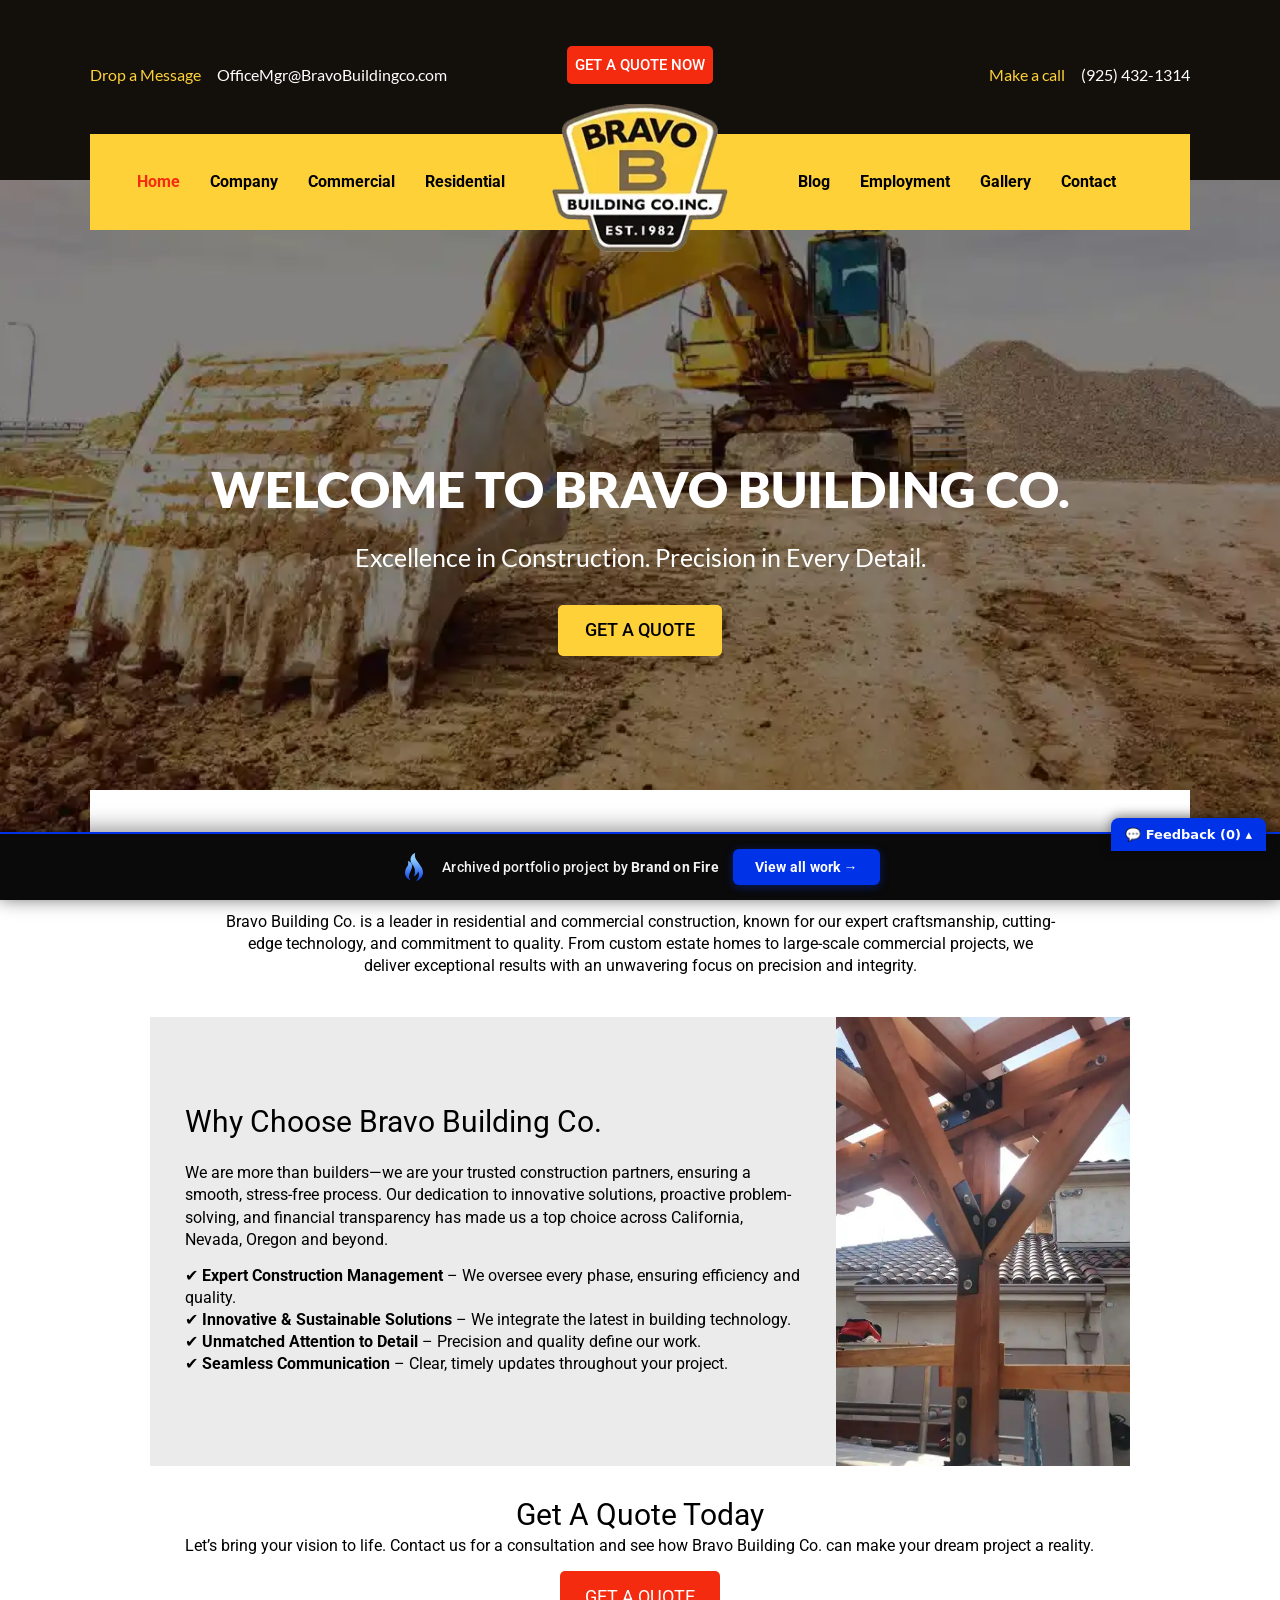
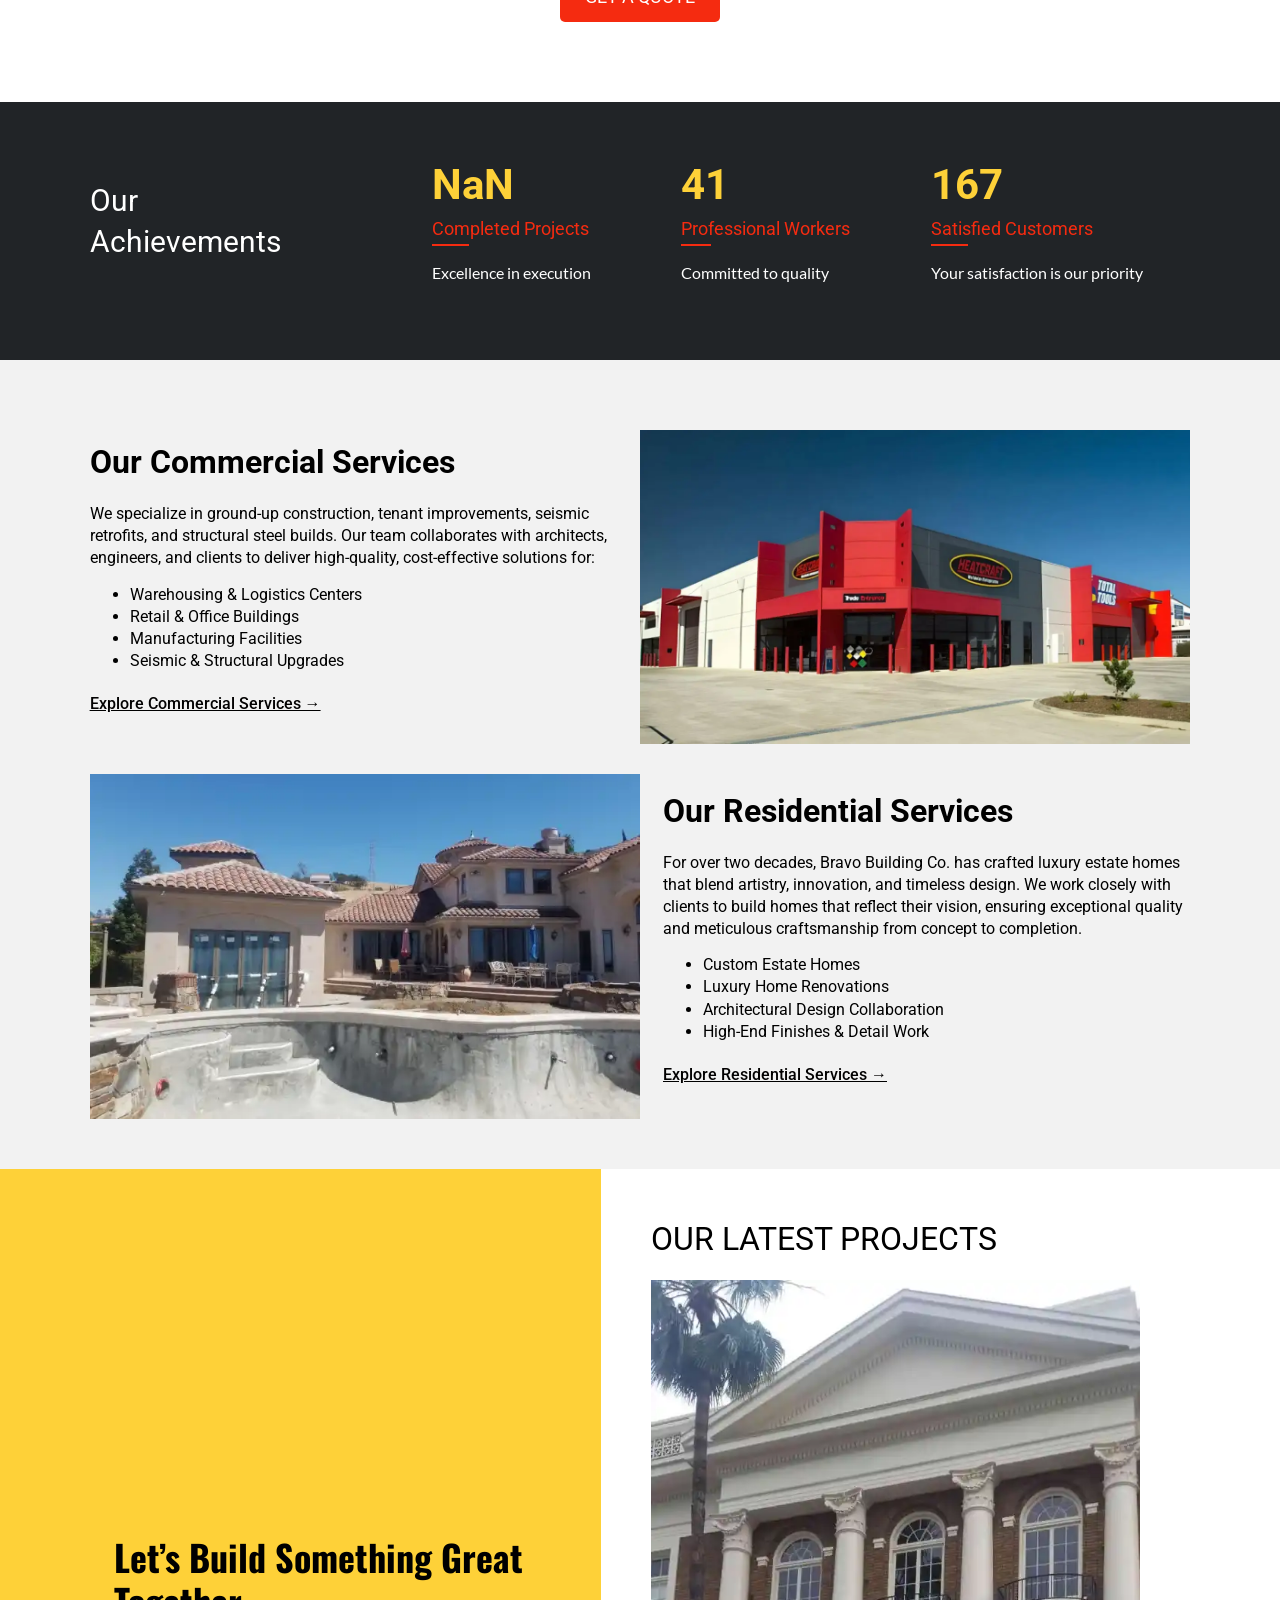
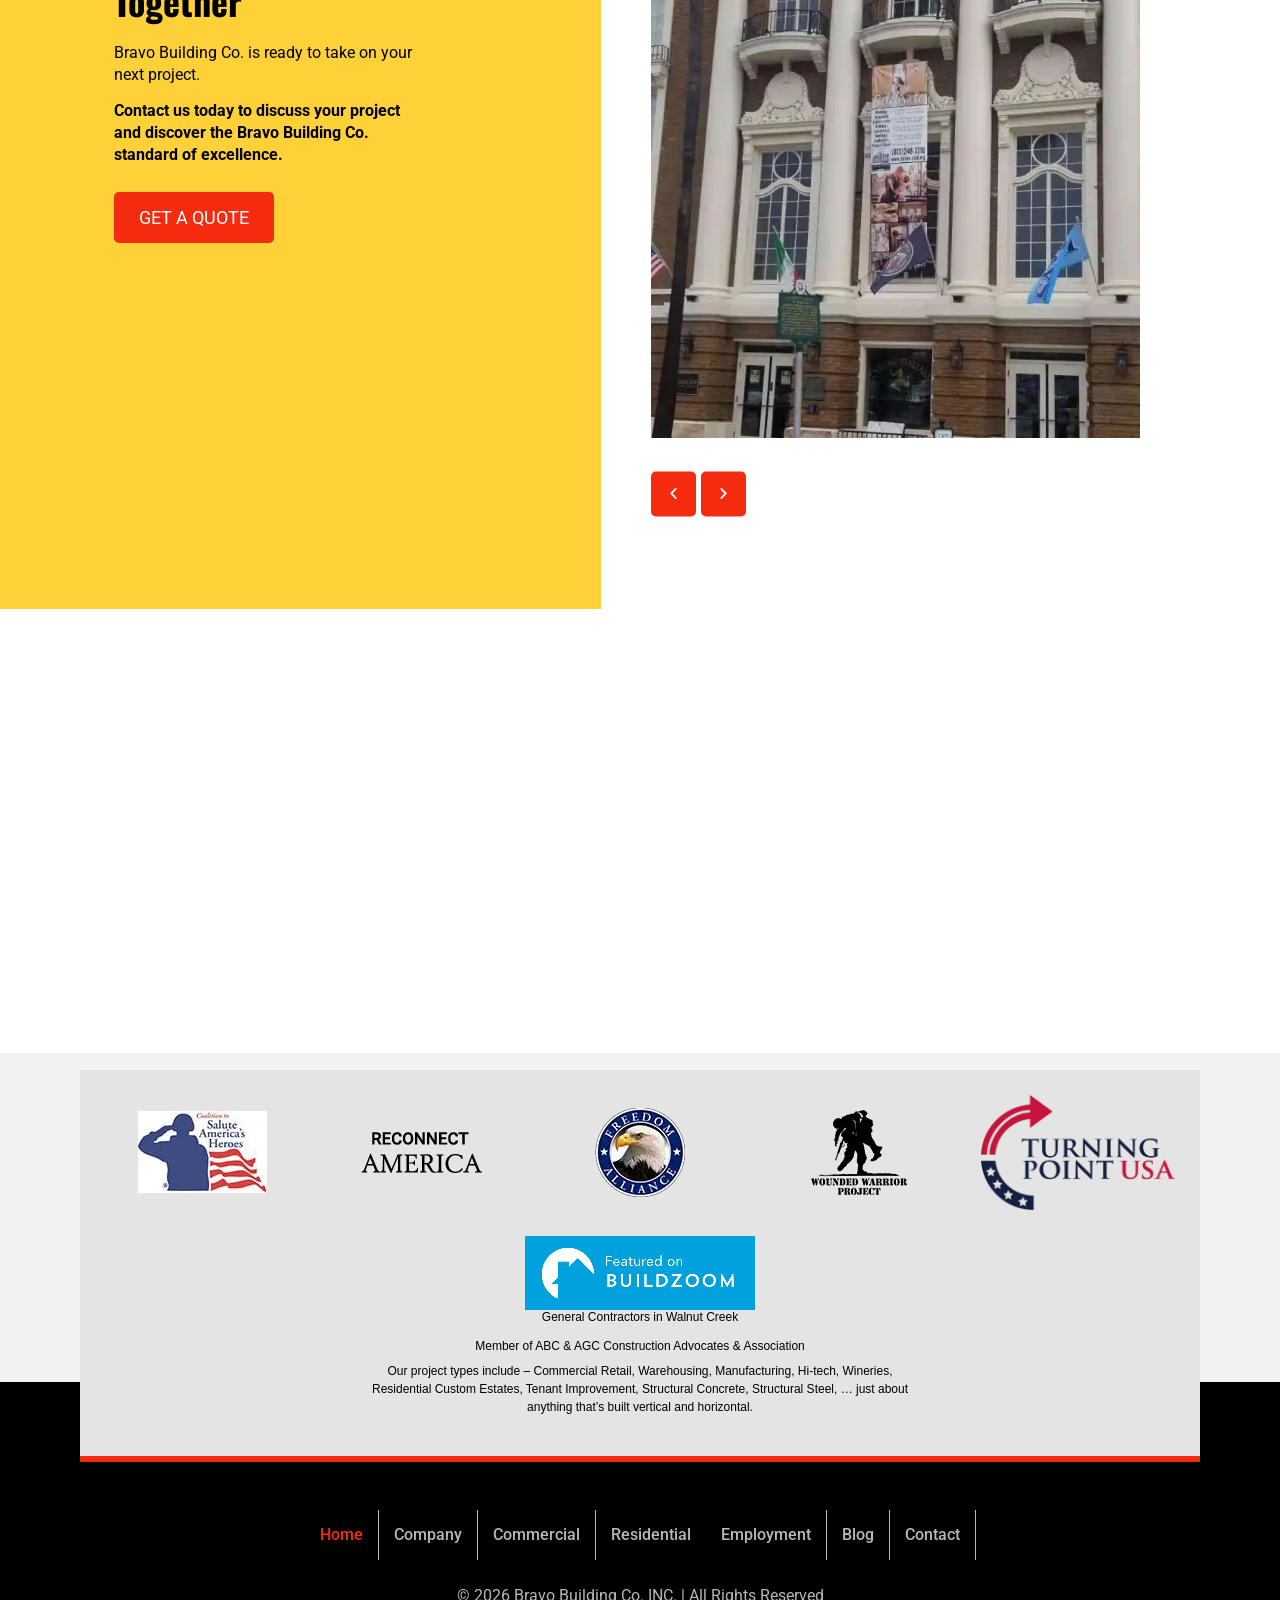
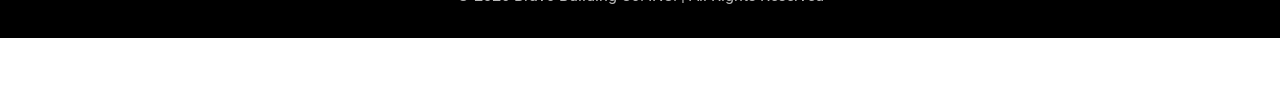
==== commit b1fd853b: "Trim to main pages; keep only referenced assets; re-encode images to WebP (max 1400px, q72)" ====
--- a/index.html
+++ b/index.html
@@ -1,5 +1,5 @@
-<!doctype html><html lang="en-US" data-bofp="0"><head><meta charset="UTF-8"><meta name="viewport" content="width=device-width,initial-scale=1"><link rel="profile" href="https://gmpg.org/xfn/11"><meta name="robots" content="index, follow, max-image-preview:large, max-snippet:-1, max-video-preview:-1"><title>Bravo Building Co. | Leading California &amp; Nevada Contractors</title><meta name="description" content="We offer top-notch residential and commercial construction services in California and Nevada. Let's get your major project started!"><link rel="canonical" href="/"><meta property="og:locale" content="en_US"><meta property="og:type" content="website"><meta property="og:title" content="Bravo Building Co. | Leading California &amp; Nevada Contractors"><meta property="og:description" content="We offer top-notch residential and commercial construction services in California and Nevada. Let's get your major project started!"><meta property="og:url" content="/"><meta property="og:site_name" content="Bravo Building Co, Inc"><meta property="article:modified_time" content="2026-01-30T18:01:35+00:00"><meta property="og:image" content="/wp-content/uploads/2023/01/img-2.jpg"><meta property="og:image:width" content="441"><meta property="og:image:height" content="260"><meta property="og:image:type" content="image/jpeg"><meta name="twitter:card" content="summary_large_image"><link rel="alternate" type="application/rss+xml" title="Bravo Building Co, Inc » Feed" href="/feed/"><link rel="https://api.w.org/" href="/wp-json/"><link rel="alternate" title="JSON" type="application/json" href="/wp-json/wp/v2/pages/105"><meta name="generator" content="Elementor 4.1.1; features: additional_custom_breakpoints; settings: css_print_method-external, google_font-enabled, font_display-swap"><link rel="icon" href="wp-content/uploads/2023/01/logo-150x150.png" sizes="32x32"><link rel="icon" href="_a/3a6fdd1255ec.webp" sizes="192x192"><link rel="apple-touch-icon" href="_a/3a6fdd1255ec.webp"><meta name="msapplication-TileImage" content="_a/3a6fdd1255ec.webp"><meta name="generator" content="WP Rocket 3.20.2" data-wpr-features="wpr_minify_js wpr_lazyload_images wpr_preconnect_external_domains wpr_automatic_lazy_rendering wpr_oci wpr_minify_css wpr_preload_links wpr_desktop"><link rel="stylesheet" href="style.css"><style>[data-bofp="1"]{background-color:#fff!important;color:#333!important}[data-bofp="2"]{background-color:#13100c!important;color:#333!important}[data-bofp="3"]{background-color:#fed138!important;color:#333!important}[data-bofp="4"]{background-color:rgba(0,0,0,.5)!important;color:#333!important}[data-bofp="5"]{background-color:rgba(0,0,0,.5)!important;color:#333!important}[data-bofp="6"]{background-color:rgba(0,0,0,.5)!important;color:#333!important}[data-bofp="7"]{background-color:rgba(0,0,0,.25)!important;color:#333!important}[data-bofp="8"]{background-color:rgba(0,0,0,.5)!important;color:#333!important}[data-bofp="9"]{background-color:rgba(0,0,0,.5)!important;color:#333!important}[data-bofp="10"]{background-color:rgba(0,0,0,.5)!important;color:#333!important}[data-bofp="11"]{background-color:rgba(0,0,0,.25)!important;color:#333!important}[data-bofp="12"]{background-color:rgba(0,0,0,.5)!important;color:#333!important}[data-bofp="13"]{background-color:rgba(0,0,0,.5)!important;color:#333!important}[data-bofp="14"]{background-color:rgba(0,0,0,.5)!important;color:#333!important}[data-bofp="15"]{background-color:rgba(0,0,0,.25)!important;color:#333!important}[data-bofp="16"]{background-color:#fff!important;color:#333!important}[data-bofp="17"]{background-color:#fff!important;color:#333!important}[data-bofp="18"]{background-color:#ebebeb!important;color:#333!important}[data-bofp="19"]{background-color:#fff!important;color:#333!important}[data-bofp="20"]{background-color:#000!important;color:#333!important}[data-bofp="21"]{background-color:rgba(50,55,60,.66)!important;color:#333!important}[data-bofp="22"]{background-color:#f2f2f2!important;color:#333!important}[data-bofp="23"]{background-color:#fff!important;color:#333!important}[data-bofp="24"]{background-color:#f2f2f2!important;color:#333!important}[data-bofp="25"]{background-color:#e4e4e4!important;color:#333!important}[data-bofp="26"]{background-color:#000!important;color:#333!important}</style><meta name="robots" content="noindex, nofollow"></head><body class="home wp-singular page-template page-template-elementor_header_footer page page-id-105 wp-custom-logo wp-embed-responsive wp-theme-hello-elementor hello-elementor-default elementor-default elementor-template-full-width elementor-kit-10 elementor-page elementor-page-105 e--ua-blink e--ua-mac e--ua-webkit" data-elementor-device-mode="desktop" data-bofp="1"><a class="skip-link screen-reader-text" href="#content">Skip to content</a><header data-elementor-type="header" data-elementor-id="39" class="elementor elementor-39 elementor-location-header" data-elementor-post-type="elementor_library"><section class="elementor-section elementor-top-section elementor-element elementor-element-592bc63b elementor-section-boxed elementor-section-height-default elementor-section-height-default" data-id="592bc63b" data-element_type="section" data-e-type="section" data-settings="{&quot;background_background&quot;:&quot;classic&quot;}" data-bofp="2"><div class="elementor-container elementor-column-gap-default"><div class="elementor-column elementor-col-100 elementor-top-column elementor-element elementor-element-42d6cd4c" data-id="42d6cd4c" data-element_type="column" data-e-type="column" data-settings="{&quot;background_background&quot;:&quot;classic&quot;}"><div class="elementor-widget-wrap elementor-element-populated"><section class="elementor-section elementor-inner-section elementor-element elementor-element-30b12f3f elementor-reverse-tablet elementor-reverse-mobile elementor-section-boxed elementor-section-height-default elementor-section-height-default" data-id="30b12f3f" data-element_type="section" data-e-type="section"><div class="elementor-container elementor-column-gap-no"><div class="elementor-column elementor-col-33 elementor-inner-column elementor-element elementor-element-6ecabc56" data-id="6ecabc56" data-element_type="column" data-e-type="column"><div class="elementor-widget-wrap elementor-element-populated"><div class="elementor-element elementor-element-579c8f3f elementor-mobile-align-center elementor-widget__width-auto elementor-widget-mobile__width-inherit elementor-icon-list--layout-inline li-menu elementor-list-item-link-full_width elementor-widget elementor-widget-icon-list" data-id="579c8f3f" data-element_type="widget" data-e-type="widget" data-widget_type="icon-list.default"><div class="elementor-widget-container"><ul class="elementor-icon-list-items elementor-inline-items"><li class="elementor-icon-list-item elementor-inline-item"><span class="elementor-icon-list-text">Drop a Message</span></li><li class="elementor-icon-list-item elementor-inline-item"><a href="mailto:OfficeMgr@BravoBuildingco.com"><span class="elementor-icon-list-text">OfficeMgr@BravoBuildingco.com</span></a></li></ul></div></div></div></div><div class="elementor-column elementor-col-33 elementor-inner-column elementor-element elementor-element-3398744 elementor-hidden-tablet elementor-hidden-mobile" data-id="3398744" data-element_type="column" data-e-type="column"><div class="elementor-widget-wrap elementor-element-populated"><div class="elementor-element elementor-element-28315d8 elementor-widget__width-auto elementor-hidden-tablet elementor-hidden-mobile elementor-tablet-align-center elementor-mobile-align-center elementor-align-right elementor-widget elementor-widget-button" data-id="28315d8" data-element_type="widget" data-e-type="widget" data-widget_type="button.default"><div class="elementor-widget-container"><div class="elementor-button-wrapper"><a class="elementor-button elementor-button-link elementor-size-xs" href="get-a-quote/index.html"><span class="elementor-button-content-wrapper"><span class="elementor-button-text">Get a Quote Now</span></span></a></div></div></div></div></div><div class="elementor-column elementor-col-33 elementor-inner-column elementor-element elementor-element-8145343" data-id="8145343" data-element_type="column" data-e-type="column"><div class="elementor-widget-wrap elementor-element-populated"><div class="elementor-element elementor-element-2f246b90 elementor-mobile-align-center elementor-widget-mobile__width-inherit li-menu elementor-icon-list--layout-inline elementor-align-end elementor-tablet-align-start elementor-list-item-link-full_width elementor-widget elementor-widget-icon-list" data-id="2f246b90" data-element_type="widget" data-e-type="widget" data-widget_type="icon-list.default"><div class="elementor-widget-container"><ul class="elementor-icon-list-items elementor-inline-items"><li class="elementor-icon-list-item elementor-inline-item"><span class="elementor-icon-list-text">Make a call</span></li><li class="elementor-icon-list-item elementor-inline-item"><a href="tel:925-432-1314"><span class="elementor-icon-list-text">(925) 432-1314</span></a></li></ul></div></div></div></div></div></section><section class="elementor-section elementor-inner-section elementor-element elementor-element-35473e32 elementor-section-height-min-height nav-bar elementor-section-boxed elementor-section-height-default" data-id="35473e32" data-element_type="section" data-e-type="section" data-settings="{&quot;background_background&quot;:&quot;classic&quot;}" data-bofp="3"><div class="elementor-container elementor-column-gap-no"><div class="elementor-column elementor-col-33 elementor-inner-column elementor-element elementor-element-6cfac961" data-id="6cfac961" data-element_type="column" data-e-type="column"><div class="elementor-widget-wrap elementor-element-populated"><div class="elementor-element elementor-element-0c57bef elementor-nav-menu__align-center elementor-nav-menu--stretch elementor-nav-menu__text-align-center elementor-hidden-tablet elementor-hidden-mobile elementor-nav-menu--dropdown-tablet elementor-nav-menu--toggle elementor-nav-menu--burger elementor-widget elementor-widget-nav-menu" data-id="0c57bef" data-element_type="widget" data-e-type="widget" data-settings="{&quot;full_width&quot;:&quot;stretch&quot;,&quot;layout&quot;:&quot;horizontal&quot;,&quot;submenu_icon&quot;:{&quot;value&quot;:&quot;&lt;i class=\&quot;fas fa-caret-down\&quot; aria-hidden=\&quot;true\&quot;&gt;&lt;\/i&gt;&quot;,&quot;library&quot;:&quot;fa-solid&quot;},&quot;toggle&quot;:&quot;burger&quot;}" data-widget_type="nav-menu.default"><div class="elementor-widget-container"><nav aria-label="Menu" class="elementor-nav-menu--main elementor-nav-menu__container elementor-nav-menu--layout-horizontal e--pointer-underline e--animation-fade"><ul id="menu-1-0c57bef" class="elementor-nav-menu" data-smartmenus-id="17822976916046138"><li class="menu-item menu-item-type-custom menu-item-object-custom current-menu-item current_page_item menu-item-home menu-item-114"><a href="index.html" aria-current="page" class="elementor-item elementor-item-active">Home</a></li><li class="menu-item menu-item-type-post_type menu-item-object-page menu-item-116"><a href="company/index.html" class="elementor-item">Company</a></li><li class="menu-item menu-item-type-post_type menu-item-object-page menu-item-115"><a href="commercial/index.html" class="elementor-item">Commercial</a></li><li class="menu-item menu-item-type-post_type menu-item-object-page menu-item-117"><a href="residential/index.html" class="elementor-item">Residential</a></li></ul> </nav><div class="elementor-menu-toggle" role="button" tabindex="0" aria-label="Menu Toggle" aria-expanded="false" style=""><i aria-hidden="true" role="presentation" class="elementor-menu-toggle__icon--open eicon-menu-bar"></i><i aria-hidden="true" role="presentation" class="elementor-menu-toggle__icon--close eicon-close"></i> </div><nav class="elementor-nav-menu--dropdown elementor-nav-menu__container" aria-hidden="true" style="top:34.0781px;--menu-height:0;width:1366px;left:0"><ul id="menu-2-0c57bef" class="elementor-nav-menu" data-smartmenus-id="17822976916058018"><li class="menu-item menu-item-type-custom menu-item-object-custom current-menu-item current_page_item menu-item-home menu-item-114"><a href="index.html" aria-current="page" class="elementor-item elementor-item-active" tabindex="-1">Home</a></li><li class="menu-item menu-item-type-post_type menu-item-object-page menu-item-116"><a href="company/index.html" class="elementor-item" tabindex="-1">Company</a></li><li class="menu-item menu-item-type-post_type menu-item-object-page menu-item-115"><a href="commercial/index.html" class="elementor-item" tabindex="-1">Commercial</a></li><li class="menu-item menu-item-type-post_type menu-item-object-page menu-item-117"><a href="residential/index.html" class="elementor-item" tabindex="-1">Residential</a></li></ul> </nav></div></div></div></div><div class="elementor-column elementor-col-33 elementor-inner-column elementor-element elementor-element-298da83e nav-logo" data-id="298da83e" data-element_type="column" data-e-type="column"><div class="elementor-widget-wrap elementor-element-populated"><div class="elementor-element elementor-element-5f719f7 elementor-widget elementor-widget-theme-site-logo elementor-widget-image" data-id="5f719f7" data-element_type="widget" data-e-type="widget" data-widget_type="theme-site-logo.default"><div class="elementor-widget-container"><a href="index.html"><img width="192" height="161" src="_a/3a6fdd1255ec.webp" class="attachment-full size-full wp-image-154 entered lazyloaded" alt="Bravo Building Co. logo" data-ll-status="loaded" decoding="sync"> </a></div></div></div></div><div class="elementor-column elementor-col-33 elementor-inner-column elementor-element elementor-element-65325ec0" data-id="65325ec0" data-element_type="column" data-e-type="column"><div class="elementor-widget-wrap elementor-element-populated"><div class="elementor-element elementor-element-d469499 elementor-nav-menu__align-center elementor-nav-menu--stretch elementor-nav-menu__text-align-center elementor-hidden-tablet elementor-hidden-mobile elementor-nav-menu--dropdown-tablet elementor-nav-menu--toggle elementor-nav-menu--burger elementor-widget elementor-widget-nav-menu" data-id="d469499" data-element_type="widget" data-e-type="widget" data-settings="{&quot;full_width&quot;:&quot;stretch&quot;,&quot;layout&quot;:&quot;horizontal&quot;,&quot;submenu_icon&quot;:{&quot;value&quot;:&quot;&lt;i class=\&quot;fas fa-caret-down\&quot; aria-hidden=\&quot;true\&quot;&gt;&lt;\/i&gt;&quot;,&quot;library&quot;:&quot;fa-solid&quot;},&quot;toggle&quot;:&quot;burger&quot;}" data-widget_type="nav-menu.default"><div class="elementor-widget-container"><nav aria-label="Menu" class="elementor-nav-menu--main elementor-nav-menu__container elementor-nav-menu--layout-horizontal e--pointer-underline e--animation-fade"><ul id="menu-1-d469499" class="elementor-nav-menu" data-smartmenus-id="17822976916065288"><li class="menu-item menu-item-type-post_type menu-item-object-page menu-item-689"><a href="blog/index.html" class="elementor-item">Blog</a></li><li class="menu-item menu-item-type-post_type menu-item-object-page menu-item-118"><a href="employment/index.html" class="elementor-item">Employment</a></li><li class="menu-item menu-item-type-post_type menu-item-object-page menu-item-128"><a href="gallery/index.html" class="elementor-item">Gallery</a></li><li class="menu-item menu-item-type-post_type menu-item-object-page menu-item-119"><a href="contact/index.html" class="elementor-item">Contact</a></li></ul> </nav><div class="elementor-menu-toggle" role="button" tabindex="0" aria-label="Menu Toggle" aria-expanded="false" style=""><i aria-hidden="true" role="presentation" class="elementor-menu-toggle__icon--open eicon-menu-bar"></i><i aria-hidden="true" role="presentation" class="elementor-menu-toggle__icon--close eicon-close"></i> </div><nav class="elementor-nav-menu--dropdown elementor-nav-menu__container" aria-hidden="true" style="top:34.0781px;--menu-height:0;width:1366px;left:0"><ul id="menu-2-d469499" class="elementor-nav-menu" data-smartmenus-id="17822976916061091"><li class="menu-item menu-item-type-post_type menu-item-object-page menu-item-689"><a href="blog/index.html" class="elementor-item" tabindex="-1">Blog</a></li><li class="menu-item menu-item-type-post_type menu-item-object-page menu-item-118"><a href="employment/index.html" class="elementor-item" tabindex="-1">Employment</a></li><li class="menu-item menu-item-type-post_type menu-item-object-page menu-item-128"><a href="gallery/index.html" class="elementor-item" tabindex="-1">Gallery</a></li><li class="menu-item menu-item-type-post_type menu-item-object-page menu-item-119"><a href="contact/index.html" class="elementor-item" tabindex="-1">Contact</a></li></ul> </nav></div></div><div class="elementor-element elementor-element-2e16db1b elementor-widget__width-auto elementor-tablet-align-center elementor-mobile-align-center elementor-hidden-desktop elementor-widget elementor-widget-button" data-id="2e16db1b" data-element_type="widget" data-e-type="widget" data-widget_type="button.default"><div class="elementor-widget-container"><div class="elementor-button-wrapper"><a class="elementor-button elementor-button-link elementor-size-xs" href="get-a-quote/index.html"><span class="elementor-button-content-wrapper"><span class="elementor-button-text">Get a Quote Now</span></span></a></div></div></div><div class="elementor-element elementor-element-59763c8 elementor-nav-menu__align-end elementor-nav-menu--stretch elementor-nav-menu__text-align-center elementor-hidden-desktop elementor-nav-menu--dropdown-tablet elementor-nav-menu--toggle elementor-nav-menu--burger elementor-widget elementor-widget-nav-menu" data-id="59763c8" data-element_type="widget" data-e-type="widget" data-settings="{&quot;full_width&quot;:&quot;stretch&quot;,&quot;layout&quot;:&quot;horizontal&quot;,&quot;submenu_icon&quot;:{&quot;value&quot;:&quot;&lt;i class=\&quot;fas fa-caret-down\&quot; aria-hidden=\&quot;true\&quot;&gt;&lt;\/i&gt;&quot;,&quot;library&quot;:&quot;fa-solid&quot;},&quot;toggle&quot;:&quot;burger&quot;}" data-widget_type="nav-menu.default"><div class="elementor-widget-container"><nav aria-label="Menu" class="elementor-nav-menu--main elementor-nav-menu__container elementor-nav-menu--layout-horizontal e--pointer-underline e--animation-fade"><ul id="menu-1-59763c8" class="elementor-nav-menu" data-smartmenus-id="1782297691606783"><li class="menu-item menu-item-type-post_type menu-item-object-page menu-item-home current-menu-item page_item page-item-105 current_page_item menu-item-129"><a href="index.html" aria-current="page" class="elementor-item elementor-item-active">Home</a></li><li class="menu-item menu-item-type-post_type menu-item-object-page menu-item-131"><a href="company/index.html" class="elementor-item">Company</a></li><li class="menu-item menu-item-type-post_type menu-item-object-page menu-item-130"><a href="commercial/index.html" class="elementor-item">Commercial</a></li><li class="menu-item menu-item-type-post_type menu-item-object-page menu-item-984"><a href="residential/index.html" class="elementor-item">Residential</a></li><li class="menu-item menu-item-type-post_type menu-item-object-page menu-item-133"><a href="employment/index.html" class="elementor-item">Employment</a></li><li class="menu-item menu-item-type-post_type menu-item-object-page menu-item-690"><a href="blog/index.html" class="elementor-item">Blog</a></li><li class="menu-item menu-item-type-post_type menu-item-object-page menu-item-132"><a href="contact/index.html" class="elementor-item">Contact</a></li></ul> </nav><div class="elementor-menu-toggle" role="button" tabindex="0" aria-label="Menu Toggle" aria-expanded="false" style=""><i aria-hidden="true" role="presentation" class="elementor-menu-toggle__icon--open eicon-menu-bar"></i><i aria-hidden="true" role="presentation" class="elementor-menu-toggle__icon--close eicon-close"></i> </div><nav class="elementor-nav-menu--dropdown elementor-nav-menu__container" aria-hidden="true" style="top:0;--menu-height:0;width:1366px;left:0"><ul id="menu-2-59763c8" class="elementor-nav-menu" data-smartmenus-id="17822976916065605"><li class="menu-item menu-item-type-post_type menu-item-object-page menu-item-home current-menu-item page_item page-item-105 current_page_item menu-item-129"><a href="index.html" aria-current="page" class="elementor-item elementor-item-active" tabindex="-1">Home</a></li><li class="menu-item menu-item-type-post_type menu-item-object-page menu-item-131"><a href="company/index.html" class="elementor-item" tabindex="-1">Company</a></li><li class="menu-item menu-item-type-post_type menu-item-object-page menu-item-130"><a href="commercial/index.html" class="elementor-item" tabindex="-1">Commercial</a></li><li class="menu-item menu-item-type-post_type menu-item-object-page menu-item-984"><a href="residential/index.html" class="elementor-item" tabindex="-1">Residential</a></li><li class="menu-item menu-item-type-post_type menu-item-object-page menu-item-133"><a href="employment/index.html" class="elementor-item" tabindex="-1">Employment</a></li><li class="menu-item menu-item-type-post_type menu-item-object-page menu-item-690"><a href="blog/index.html" class="elementor-item" tabindex="-1">Blog</a></li><li class="menu-item menu-item-type-post_type menu-item-object-page menu-item-132"><a href="contact/index.html" class="elementor-item" tabindex="-1">Contact</a></li></ul> </nav></div></div></div></div></div></section></div></div></div></section></header><div data-elementor-type="wp-page" data-elementor-id="105" class="elementor elementor-105" data-elementor-post-type="page"><section class="elementor-section elementor-top-section elementor-element elementor-element-4a7431d5 elementor-section-height-min-height elementor-section-full_width elementor-section-height-default elementor-section-items-middle" data-id="4a7431d5" data-element_type="section" data-e-type="section" data-settings="{&quot;background_background&quot;:&quot;classic&quot;}"><div class="elementor-container elementor-column-gap-no"><div class="elementor-column elementor-col-100 elementor-top-column elementor-element elementor-element-586f653d" data-id="586f653d" data-element_type="column" data-e-type="column"><div class="elementor-widget-wrap elementor-element-populated e-swiper-container"><div class="elementor-element elementor-element-2f4dc5a7 slides elementor--h-position-center elementor--v-position-middle elementor-widget elementor-widget-slides e-widget-swiper" data-id="2f4dc5a7" data-element_type="widget" data-e-type="widget" data-settings="{&quot;navigation&quot;:&quot;none&quot;,&quot;transition_speed&quot;:1000,&quot;autoplay&quot;:&quot;yes&quot;,&quot;autoplay_speed&quot;:5000,&quot;infinite&quot;:&quot;yes&quot;,&quot;transition&quot;:&quot;slide&quot;}" data-widget_type="slides.default"><div class="elementor-widget-container"><div class="elementor-swiper"><div class="elementor-slides-wrapper elementor-main-swiper swiper swiper-initialized swiper-horizontal swiper-pointer-events" role="region" aria-roledescription="carousel" aria-label="Slides" dir="ltr" data-animation=""><div class="swiper-wrapper elementor-slides" id="swiper-wrapper-966a2102ff76ba9f" aria-live="off" style="cursor:grab;transition-duration:0s;transform:translate3d(-6830px,0,0)"><div class="elementor-repeater-item-653c443 swiper-slide swiper-slide-duplicate swiper-slide-duplicate-active" role="group" aria-roledescription="slide" data-swiper-slide-index="0" aria-label="1 / 5" style="width:1366px"><div class="swiper-slide-bg" role="img" aria-label="banner.jpg"></div><a class="swiper-slide-inner" href="get-a-quote/index.html"><div class="swiper-slide-contents"><div class="elementor-slide-heading">Welcome to Bravo Building Co.</div><div class="elementor-slide-description">Excellence in Construction. Precision in Every Detail.</div><div class="elementor-button elementor-slide-button elementor-size-sm">Get a Quote</div></div></a></div><div class="elementor-repeater-item-25a196f swiper-slide swiper-slide-duplicate swiper-slide-duplicate-next" role="group" aria-roledescription="slide" data-swiper-slide-index="1" aria-label="2 / 5" style="width:1366px"><div class="swiper-slide-bg" role="img" aria-label="20240910_154600"></div><div class="elementor-background-overlay" data-bofp="4"></div><a class="swiper-slide-inner" href="get-a-quote/index.html"><div class="swiper-slide-contents"><div class="elementor-slide-heading">Bravo Building Co.</div><div class="elementor-slide-description">Excellence in Commercial Construction</div><div class="elementor-button elementor-slide-button elementor-size-sm">Get a Quote</div></div></a></div><div class="elementor-repeater-item-00d7564 swiper-slide swiper-slide-duplicate" role="group" aria-roledescription="slide" data-swiper-slide-index="2" aria-label="3 / 5" style="width:1366px"><div class="swiper-slide-bg" role="img" aria-label="20230807_125126"></div><div class="elementor-background-overlay" data-bofp="5"></div><a class="swiper-slide-inner" href="get-a-quote/index.html"><div class="swiper-slide-contents"><div class="elementor-slide-heading">Bravo Building Co.</div><div class="elementor-slide-description">Excellence in High-End Residential Construction</div><div class="elementor-button elementor-slide-button elementor-size-sm">Get a Quote</div></div></a></div><div class="elementor-repeater-item-0c9995f swiper-slide swiper-slide-duplicate" role="group" aria-roledescription="slide" data-swiper-slide-index="3" aria-label="4 / 5" style="width:1366px"><div class="swiper-slide-bg" role="img" aria-label="20220927_132450"></div><div class="elementor-background-overlay" data-bofp="6"></div><a class="swiper-slide-inner" href="get-a-quote/index.html"><div class="swiper-slide-contents"><div class="elementor-slide-heading">Bravo Building Co.</div><div class="elementor-slide-description">Excellence in High-End Residential Construction</div><div class="elementor-button elementor-slide-button elementor-size-sm">Get a Quote</div></div></a></div><div class="elementor-repeater-item-d5f8c52 swiper-slide swiper-slide-duplicate swiper-slide-prev" role="group" aria-roledescription="slide" data-swiper-slide-index="4" aria-label="5 / 5" style="width:1366px"><div class="swiper-slide-bg" role="img" aria-label="BBCcrew"></div><div class="elementor-background-overlay" data-bofp="7"></div><a class="swiper-slide-inner" href="get-a-quote/index.html"><div class="swiper-slide-contents"><div class="elementor-slide-heading">Welcome to Bravo Building Co.</div><div class="elementor-slide-description">Excellence in Residential and Commercial Construction</div><div class="elementor-button elementor-slide-button elementor-size-sm">Get a Quote</div></div></a></div><div class="elementor-repeater-item-653c443 swiper-slide swiper-slide-active" role="group" aria-roledescription="slide" data-swiper-slide-index="0" aria-label="1 / 5" style="width:1366px"><div class="swiper-slide-bg elementor-ken-burns--active" role="img" aria-label="banner.jpg"></div><a class="swiper-slide-inner" href="get-a-quote/index.html"><div class="swiper-slide-contents"><div class="elementor-slide-heading">Welcome to Bravo Building Co.</div><div class="elementor-slide-description">Excellence in Construction. Precision in Every Detail.</div><div class="elementor-button elementor-slide-button elementor-size-sm">Get a Quote</div></div></a></div><div class="elementor-repeater-item-25a196f swiper-slide swiper-slide-next" role="group" aria-roledescription="slide" data-swiper-slide-index="1" aria-label="2 / 5" style="width:1366px"><div class="swiper-slide-bg" role="img" aria-label="20240910_154600"></div><div class="elementor-background-overlay" data-bofp="8"></div><a class="swiper-slide-inner" href="get-a-quote/index.html"><div class="swiper-slide-contents"><div class="elementor-slide-heading">Bravo Building Co.</div><div class="elementor-slide-description">Excellence in Commercial Construction</div><div class="elementor-button elementor-slide-button elementor-size-sm">Get a Quote</div></div></a></div><div class="elementor-repeater-item-00d7564 swiper-slide" role="group" aria-roledescription="slide" data-swiper-slide-index="2" aria-label="3 / 5" style="width:1366px"><div class="swiper-slide-bg" role="img" aria-label="20230807_125126"></div><div class="elementor-background-overlay" data-bofp="9"></div><a class="swiper-slide-inner" href="get-a-quote/index.html"><div class="swiper-slide-contents"><div class="elementor-slide-heading">Bravo Building Co.</div><div class="elementor-slide-description">Excellence in High-End Residential Construction</div><div class="elementor-button elementor-slide-button elementor-size-sm">Get a Quote</div></div></a></div><div class="elementor-repeater-item-0c9995f swiper-slide" role="group" aria-roledescription="slide" data-swiper-slide-index="3" aria-label="4 / 5" style="width:1366px"><div class="swiper-slide-bg" role="img" aria-label="20220927_132450"></div><div class="elementor-background-overlay" data-bofp="10"></div><a class="swiper-slide-inner" href="get-a-quote/index.html"><div class="swiper-slide-contents"><div class="elementor-slide-heading">Bravo Building Co.</div><div class="elementor-slide-description">Excellence in High-End Residential Construction</div><div class="elementor-button elementor-slide-button elementor-size-sm">Get a Quote</div></div></a></div><div class="elementor-repeater-item-d5f8c52 swiper-slide swiper-slide-duplicate-prev" role="group" aria-roledescription="slide" data-swiper-slide-index="4" aria-label="5 / 5" style="width:1366px"><div class="swiper-slide-bg" role="img" aria-label="BBCcrew"></div><div class="elementor-background-overlay" data-bofp="11"></div><a class="swiper-slide-inner" href="get-a-quote/index.html"><div class="swiper-slide-contents"><div class="elementor-slide-heading">Welcome to Bravo Building Co.</div><div class="elementor-slide-description">Excellence in Residential and Commercial Construction</div><div class="elementor-button elementor-slide-button elementor-size-sm">Get a Quote</div></div></a></div> <div class="elementor-repeater-item-653c443 swiper-slide swiper-slide-duplicate swiper-slide-duplicate-active" role="group" aria-roledescription="slide" data-swiper-slide-index="0" aria-label="1 / 5" style="width:1366px"><div class="swiper-slide-bg" role="img" aria-label="banner.jpg"></div><a class="swiper-slide-inner" href="get-a-quote/index.html"><div class="swiper-slide-contents"><div class="elementor-slide-heading">Welcome to Bravo Building Co.</div><div class="elementor-slide-description">Excellence in Construction. Precision in Every Detail.</div><div class="elementor-button elementor-slide-button elementor-size-sm">Get a Quote</div></div></a></div><div class="elementor-repeater-item-25a196f swiper-slide swiper-slide-duplicate swiper-slide-duplicate-next" role="group" aria-roledescription="slide" data-swiper-slide-index="1" aria-label="2 / 5" style="width:1366px"><div class="swiper-slide-bg" role="img" aria-label="20240910_154600"></div><div class="elementor-background-overlay" data-bofp="12"></div><a class="swiper-slide-inner" href="get-a-quote/index.html"><div class="swiper-slide-contents"><div class="elementor-slide-heading">Bravo Building Co.</div><div class="elementor-slide-description">Excellence in Commercial Construction</div><div class="elementor-button elementor-slide-button elementor-size-sm">Get a Quote</div></div></a></div><div class="elementor-repeater-item-00d7564 swiper-slide swiper-slide-duplicate" role="group" aria-roledescription="slide" data-swiper-slide-index="2" aria-label="3 / 5" style="width:1366px"><div class="swiper-slide-bg" role="img" aria-label="20230807_125126"></div><div class="elementor-background-overlay" data-bofp="13"></div><a class="swiper-slide-inner" href="get-a-quote/index.html"><div class="swiper-slide-contents"><div class="elementor-slide-heading">Bravo Building Co.</div><div class="elementor-slide-description">Excellence in High-End Residential Construction</div><div class="elementor-button elementor-slide-button elementor-size-sm">Get a Quote</div></div></a></div><div class="elementor-repeater-item-0c9995f swiper-slide swiper-slide-duplicate" role="group" aria-roledescription="slide" data-swiper-slide-index="3" aria-label="4 / 5" style="width:1366px"><div class="swiper-slide-bg" role="img" aria-label="20220927_132450"></div><div class="elementor-background-overlay" data-bofp="14"></div><a class="swiper-slide-inner" href="get-a-quote/index.html"><div class="swiper-slide-contents"><div class="elementor-slide-heading">Bravo Building Co.</div><div class="elementor-slide-description">Excellence in High-End Residential Construction</div><div class="elementor-button elementor-slide-button elementor-size-sm">Get a Quote</div></div></a></div><div class="elementor-repeater-item-d5f8c52 swiper-slide swiper-slide-duplicate" role="group" aria-roledescription="slide" data-swiper-slide-index="4" aria-label="5 / 5" style="width:1366px"><div class="swiper-slide-bg" role="img" aria-label="BBCcrew"></div><div class="elementor-background-overlay" data-bofp="15"></div><a class="swiper-slide-inner" href="get-a-quote/index.html"><div class="swiper-slide-contents"><div class="elementor-slide-heading">Welcome to Bravo Building Co.</div><div class="elementor-slide-description">Excellence in Residential and Commercial Construction</div><div class="elementor-button elementor-slide-button elementor-size-sm">Get a Quote</div></div></a></div></div><span class="swiper-notification" aria-live="assertive" aria-atomic="true"></span></div></div></div></div></div></div></div></section><section class="elementor-section elementor-top-section elementor-element elementor-element-5cde2dbf elementor-section-full_width elementor-section-height-default elementor-section-height-default" data-id="5cde2dbf" data-element_type="section" data-e-type="section" data-settings="{&quot;background_background&quot;:&quot;classic&quot;}" data-bofp="16"><div class="elementor-container elementor-column-gap-default"><div class="elementor-column elementor-col-100 elementor-top-column elementor-element elementor-element-3ea85877" data-id="3ea85877" data-element_type="column" data-e-type="column" data-settings="{&quot;background_background&quot;:&quot;classic&quot;}"><div class="elementor-widget-wrap elementor-element-populated" data-bofp="17"><div class="elementor-element elementor-element-1bd43faf elementor-widget elementor-widget-heading" data-id="1bd43faf" data-element_type="widget" data-e-type="widget" data-widget_type="heading.default"><div class="elementor-widget-container"><h2 class="elementor-heading-title elementor-size-default">Your Trusted General Contractor in the Western United States</h2> </div></div><div class="elementor-element elementor-element-68afcfd7 elementor-widget__width-initial elementor-widget elementor-widget-text-editor" data-id="68afcfd7" data-element_type="widget" data-e-type="widget" data-widget_type="text-editor.default"><div class="elementor-widget-container"><p>Bravo Building Co. is a leader in residential and commercial construction, known for our expert craftsmanship, cutting-edge technology, and commitment to quality. From custom estate homes to large-scale commercial projects, we deliver exceptional results with an unwavering focus on precision and integrity.</p> </div></div><section class="elementor-section elementor-inner-section elementor-element elementor-element-1bb44b8c elementor-reverse-tablet elementor-reverse-mobile elementor-section-boxed elementor-section-height-default elementor-section-height-default" data-id="1bb44b8c" data-element_type="section" data-e-type="section" data-settings="{&quot;background_background&quot;:&quot;classic&quot;}" data-bofp="18"><div class="elementor-container elementor-column-gap-default"><div class="elementor-column elementor-col-50 elementor-inner-column elementor-element elementor-element-6ee86052" data-id="6ee86052" data-element_type="column" data-e-type="column"><div class="elementor-widget-wrap elementor-element-populated"><div class="elementor-element elementor-element-2e1c0ab5 elementor-widget elementor-widget-heading" data-id="2e1c0ab5" data-element_type="widget" data-e-type="widget" data-widget_type="heading.default"><div class="elementor-widget-container"><h3 class="elementor-heading-title elementor-size-default">Why Choose bravo Building co.</h3> </div></div><div class="elementor-element elementor-element-5b936074 elementor-widget elementor-widget-text-editor" data-id="5b936074" data-element_type="widget" data-e-type="widget" data-widget_type="text-editor.default"><div class="elementor-widget-container"><p>We are more than builders—we are your trusted construction partners, ensuring a smooth, stress-free process. Our dedication to innovative solutions, proactive problem-solving, and financial transparency has made us a top choice across California, Nevada, Oregon and beyond.</p><p>✔ <strong>Expert Construction Management</strong> – We oversee every phase, ensuring efficiency and quality.<br>✔ <strong>Innovative &amp; Sustainable Solutions</strong> – We integrate the latest in building technology.<br>✔ <strong>Unmatched Attention to Detail</strong> – Precision and quality define our work.<br>✔ <strong>Seamless Communication</strong> – Clear, timely updates throughout your project.</p> </div></div></div></div><div class="elementor-column elementor-col-50 elementor-inner-column elementor-element elementor-element-6a77b0f7 overflow-hidden" data-id="6a77b0f7" data-element_type="column" data-e-type="column" data-settings="{&quot;background_background&quot;:&quot;classic&quot;}"><div class="elementor-widget-wrap elementor-element-populated"><div class="elementor-element elementor-element-142b972c elementor-widget elementor-widget-image" data-id="142b972c" data-element_type="widget" data-e-type="widget" data-widget_type="image.default"><div class="elementor-widget-container"><img fetchpriority="high" decoding="sync" width="492" height="750" src="_a/8bf3f9fd7edb.webp" class="attachment-full size-full wp-image-1007 entered lazyloaded" alt="" data-lazy-srcset="_a/8bf3f9fd7edb.webp 492w, /wp-content/uploads/2025/07/20250102_131207-197x300.jpg 197w" data-lazy-sizes="(max-width: 492px) 100vw, 492px" data-ll-status="loaded"> </div></div></div></div></div></section><section class="elementor-section elementor-inner-section elementor-element elementor-element-e478aa7 elementor-reverse-tablet elementor-reverse-mobile elementor-section-boxed elementor-section-height-default elementor-section-height-default" data-id="e478aa7" data-element_type="section" data-e-type="section" data-settings="{&quot;background_background&quot;:&quot;classic&quot;}" data-bofp="19"><div class="elementor-container elementor-column-gap-default"><div class="elementor-column elementor-col-100 elementor-inner-column elementor-element elementor-element-291882b" data-id="291882b" data-element_type="column" data-e-type="column"><div class="elementor-widget-wrap elementor-element-populated"><div class="elementor-element elementor-element-e2a8945 elementor-widget elementor-widget-heading" data-id="e2a8945" data-element_type="widget" data-e-type="widget" data-widget_type="heading.default"><div class="elementor-widget-container"><h3 class="elementor-heading-title elementor-size-default">Get a Quote Today</h3> </div></div><div class="elementor-element elementor-element-bcfe44e elementor-widget elementor-widget-text-editor" data-id="bcfe44e" data-element_type="widget" data-e-type="widget" data-widget_type="text-editor.default"><div class="elementor-widget-container"><p>Let’s bring your vision to life. Contact us for a consultation and see how Bravo Building Co. can make your dream project a reality.</p> </div></div><div class="elementor-element elementor-element-9ddd706 elementor-align-center elementor-widget elementor-widget-button" data-id="9ddd706" data-element_type="widget" data-e-type="widget" data-widget_type="button.default"><div class="elementor-widget-container"><div class="elementor-button-wrapper"><a class="elementor-button elementor-button-link elementor-size-sm" href="contact/index.html"><span class="elementor-button-content-wrapper"><span class="elementor-button-text">GET A QUOTE</span></span></a></div></div></div></div></div></div></section></div></div></div></section><section class="elementor-section elementor-top-section elementor-element elementor-element-b33c9fb our-achievement elementor-section-full_width elementor-section-height-default elementor-section-height-default" data-id="b33c9fb" data-element_type="section" data-e-type="section" data-settings="{&quot;background_background&quot;:&quot;classic&quot;}" data-bofp="20"><div class="elementor-background-overlay" data-bofp="21"></div><div class="elementor-container elementor-column-gap-no"><div class="elementor-column elementor-col-50 elementor-top-column elementor-element elementor-element-5e899d21" data-id="5e899d21" data-element_type="column" data-e-type="column"><div class="elementor-widget-wrap elementor-element-populated"><div class="elementor-element elementor-element-4f4511e9 elementor-hidden-mobile elementor-widget elementor-widget-heading" data-id="4f4511e9" data-element_type="widget" data-e-type="widget" data-widget_type="heading.default"><div class="elementor-widget-container"><h3 class="elementor-heading-title elementor-size-default">Our <br> Achievements</h3> </div></div><div class="elementor-element elementor-element-5c389243 elementor-hidden-desktop elementor-hidden-tablet elementor-widget elementor-widget-heading" data-id="5c389243" data-element_type="widget" data-e-type="widget" data-widget_type="heading.default"><div class="elementor-widget-container"><h3 class="elementor-heading-title elementor-size-default">Our Achievements</h3> </div></div></div></div><div class="elementor-column elementor-col-50 elementor-top-column elementor-element elementor-element-415565d5" data-id="415565d5" data-element_type="column" data-e-type="column"><div class="elementor-widget-wrap elementor-element-populated"><section class="elementor-section elementor-inner-section elementor-element elementor-element-21fccea7 elementor-section-boxed elementor-section-height-default elementor-section-height-default" data-id="21fccea7" data-element_type="section" data-e-type="section"><div class="elementor-container elementor-column-gap-no"><div class="elementor-column elementor-col-33 elementor-inner-column elementor-element elementor-element-43efd7a3" data-id="43efd7a3" data-element_type="column" data-e-type="column"><div class="elementor-widget-wrap elementor-element-populated"><div class="elementor-element elementor-element-27a6d4fc counter elementor-widget elementor-widget-counter" data-id="27a6d4fc" data-element_type="widget" data-e-type="widget" data-widget_type="counter.default"><div class="elementor-widget-container"><div class="elementor-counter"><div class="elementor-counter-number-wrapper"><span class="elementor-counter-number-prefix"></span><span class="elementor-counter-number" data-duration="2000" data-to-value="[number_counter starting_number=&quot;252&quot; starting_date=&quot;2024-01-01&quot; period=&quot;monthly&quot; interval=&quot;5&quot;]
-" data-from-value="0" data-delimiter=",">NaN</span><span class="elementor-counter-number-suffix"></span></div></div></div></div><div class="elementor-element elementor-element-3eabb99a block elementor-widget elementor-widget-heading" data-id="3eabb99a" data-element_type="widget" data-e-type="widget" data-widget_type="heading.default"><div class="elementor-widget-container"><h4 class="elementor-heading-title elementor-size-default">Completed Projects</h4> </div></div><div class="elementor-element elementor-element-7ae28fc0 elementor-widget-divider--view-line elementor-widget elementor-widget-divider" data-id="7ae28fc0" data-element_type="widget" data-e-type="widget" data-widget_type="divider.default"><div class="elementor-widget-container"><div class="elementor-divider"><span class="elementor-divider-separator"></span></div></div></div><div class="elementor-element elementor-element-78e30cc8 elementor-widget elementor-widget-text-editor" data-id="78e30cc8" data-element_type="widget" data-e-type="widget" data-widget_type="text-editor.default"><div class="elementor-widget-container"><p>Excellence in execution</p> </div></div></div></div><div class="elementor-column elementor-col-33 elementor-inner-column elementor-element elementor-element-67adbdbc" data-id="67adbdbc" data-element_type="column" data-e-type="column"><div class="elementor-widget-wrap elementor-element-populated"><div class="elementor-element elementor-element-186764a7 counter elementor-widget elementor-widget-counter" data-id="186764a7" data-element_type="widget" data-e-type="widget" data-widget_type="counter.default"><div class="elementor-widget-container"><div class="elementor-counter"><div class="elementor-counter-number-wrapper"><span class="elementor-counter-number-prefix"></span><span class="elementor-counter-number" data-duration="2000" data-to-value="62" data-from-value="0" data-delimiter=",">41</span><span class="elementor-counter-number-suffix"></span></div></div></div></div><div class="elementor-element elementor-element-2fb94aa8 elementor-widget elementor-widget-heading" data-id="2fb94aa8" data-element_type="widget" data-e-type="widget" data-widget_type="heading.default"><div class="elementor-widget-container"><h4 class="elementor-heading-title elementor-size-default">Professional Workers</h4> </div></div><div class="elementor-element elementor-element-77625502 elementor-widget-divider--view-line elementor-widget elementor-widget-divider" data-id="77625502" data-element_type="widget" data-e-type="widget" data-widget_type="divider.default"><div class="elementor-widget-container"><div class="elementor-divider"><span class="elementor-divider-separator"></span></div></div></div><div class="elementor-element elementor-element-12c3ed65 elementor-widget elementor-widget-text-editor" data-id="12c3ed65" data-element_type="widget" data-e-type="widget" data-widget_type="text-editor.default"><div class="elementor-widget-container"><p>Committed to quality</p> </div></div></div></div><div class="elementor-column elementor-col-33 elementor-inner-column elementor-element elementor-element-56f46351" data-id="56f46351" data-element_type="column" data-e-type="column"><div class="elementor-widget-wrap elementor-element-populated"><div class="elementor-element elementor-element-6773303a counter elementor-widget elementor-widget-counter" data-id="6773303a" data-element_type="widget" data-e-type="widget" data-widget_type="counter.default"><div class="elementor-widget-container"><div class="elementor-counter"><div class="elementor-counter-number-wrapper"><span class="elementor-counter-number-prefix"></span><span class="elementor-counter-number" data-duration="2000" data-to-value="252" data-from-value="0" data-delimiter=",">167</span><span class="elementor-counter-number-suffix"></span></div></div></div></div><div class="elementor-element elementor-element-76dff871 elementor-widget elementor-widget-heading" data-id="76dff871" data-element_type="widget" data-e-type="widget" data-widget_type="heading.default"><div class="elementor-widget-container"><h4 class="elementor-heading-title elementor-size-default">Satisfied Customers</h4> </div></div><div class="elementor-element elementor-element-310c5d5c elementor-widget-divider--view-line elementor-widget elementor-widget-divider" data-id="310c5d5c" data-element_type="widget" data-e-type="widget" data-widget_type="divider.default"><div class="elementor-widget-container"><div class="elementor-divider"><span class="elementor-divider-separator"></span></div></div></div><div class="elementor-element elementor-element-44a3ff5a elementor-widget elementor-widget-text-editor" data-id="44a3ff5a" data-element_type="widget" data-e-type="widget" data-widget_type="text-editor.default"><div class="elementor-widget-container"><p>Your satisfaction is our priority</p> </div></div></div></div></div></section></div></div></div></section><section class="elementor-section elementor-top-section elementor-element elementor-element-3278b490 elementor-section-boxed elementor-section-height-default elementor-section-height-default" data-id="3278b490" data-element_type="section" data-e-type="section" data-settings="{&quot;background_background&quot;:&quot;classic&quot;}" data-bofp="22"><div class="elementor-container elementor-column-gap-no"><div class="elementor-column elementor-col-100 elementor-top-column elementor-element elementor-element-6ee943f0" data-id="6ee943f0" data-element_type="column" data-e-type="column"><div class="elementor-widget-wrap elementor-element-populated"><section class="elementor-section elementor-inner-section elementor-element elementor-element-1828648 elementor-reverse-mobile elementor-reverse-tablet elementor-section-boxed elementor-section-height-default elementor-section-height-default" data-id="1828648" data-element_type="section" data-e-type="section"><div class="elementor-container elementor-column-gap-no"><div class="elementor-column elementor-col-50 elementor-inner-column elementor-element elementor-element-3da879a0" data-id="3da879a0" data-element_type="column" data-e-type="column"><div class="elementor-widget-wrap elementor-element-populated"><div class="elementor-element elementor-element-30c570c2 elementor-widget elementor-widget-heading" data-id="30c570c2" data-element_type="widget" data-e-type="widget" data-widget_type="heading.default"><div class="elementor-widget-container"><h2 class="elementor-heading-title elementor-size-default">Our Commercial Services</h2> </div></div><div class="elementor-element elementor-element-12920471 elementor-widget__width-initial elementor-widget elementor-widget-text-editor" data-id="12920471" data-element_type="widget" data-e-type="widget" data-widget_type="text-editor.default"><div class="elementor-widget-container"><p>We specialize in ground-up construction, tenant improvements, seismic retrofits, and structural steel builds. Our team collaborates with architects, engineers, and clients to deliver high-quality, cost-effective solutions for:</p><ul><li>Warehousing &amp; Logistics Centers</li><li>Retail &amp; Office Buildings</li><li>Manufacturing Facilities</li><li>Seismic &amp; Structural Upgrades</li></ul> </div></div><div class="elementor-element elementor-element-200042e4 cstm-btn elementor-widget elementor-widget-text-editor" data-id="200042e4" data-element_type="widget" data-e-type="widget" data-widget_type="text-editor.default"><div class="elementor-widget-container"><p><a href="commercial/index.html">Explore Commercial Services →</a></p> </div></div></div></div><div class="elementor-column elementor-col-50 elementor-inner-column elementor-element elementor-element-75b2f279" data-id="75b2f279" data-element_type="column" data-e-type="column"><div class="elementor-widget-wrap elementor-element-populated"><div class="elementor-element elementor-element-407be113 block elementor-widget elementor-widget-image" data-id="407be113" data-element_type="widget" data-e-type="widget" data-widget_type="image.default"><div class="elementor-widget-container"><a href="commercial/index.html"><img decoding="sync" width="1203" height="686" src="_a/f42bde9ac54b.webp" class="attachment-full size-full wp-image-537 entered lazyloaded" alt="Commercial-Builder-Heatcraft" data-lazy-srcset="_a/f42bde9ac54b.webp 1203w, /wp-content/uploads/2023/07/Commercial-Builder-Heatcraft-300x171.jpg 300w, /wp-content/uploads/2023/07/Commercial-Builder-Heatcraft-1024x584.jpg 1024w, /wp-content/uploads/2023/07/Commercial-Builder-Heatcraft-768x438.jpg 768w" data-lazy-sizes="(max-width: 1203px) 100vw, 1203px" data-ll-status="loaded"> </a></div></div></div></div></div></section><section class="elementor-section elementor-inner-section elementor-element elementor-element-3d2688d6 elementor-section-boxed elementor-section-height-default elementor-section-height-default" data-id="3d2688d6" data-element_type="section" data-e-type="section"><div class="elementor-container elementor-column-gap-no"><div class="elementor-column elementor-col-50 elementor-inner-column elementor-element elementor-element-2127c56a image-left" data-id="2127c56a" data-element_type="column" data-e-type="column"><div class="elementor-widget-wrap elementor-element-populated"><div class="elementor-element elementor-element-74b36ed4 elementor-widget elementor-widget-image" data-id="74b36ed4" data-element_type="widget" data-e-type="widget" data-widget_type="image.default"><div class="elementor-widget-container"><a href="residential/index.html"><img decoding="sync" width="1000" height="627" src="_a/c93e0a1449af.webp" class="attachment-full size-full wp-image-1018" alt="" data-lazy-srcset="_a/c93e0a1449af.webp 1000w, /wp-content/uploads/2025/07/20220520_152950-300x188.jpg 300w, /wp-content/uploads/2025/07/20220520_152950-768x482.jpg 768w" data-lazy-sizes="(max-width: 1000px) 100vw, 1000px"> </a></div></div></div></div><div class="elementor-column elementor-col-50 elementor-inner-column elementor-element elementor-element-9d140cf" data-id="9d140cf" data-element_type="column" data-e-type="column"><div class="elementor-widget-wrap elementor-element-populated"><div class="elementor-element elementor-element-266e88d1 elementor-widget elementor-widget-heading" data-id="266e88d1" data-element_type="widget" data-e-type="widget" data-widget_type="heading.default"><div class="elementor-widget-container"><h2 class="elementor-heading-title elementor-size-default">Our Residential Services</h2> </div></div><div class="elementor-element elementor-element-38915fc5 elementor-widget__width-initial elementor-widget elementor-widget-text-editor" data-id="38915fc5" data-element_type="widget" data-e-type="widget" data-widget_type="text-editor.default"><div class="elementor-widget-container"><p>For over two decades, Bravo Building Co. has crafted luxury estate homes that blend artistry, innovation, and timeless design. We work closely with clients to build homes that reflect their vision, ensuring exceptional quality and meticulous craftsmanship from concept to completion.</p><ul><li>Custom Estate Homes</li><li>Luxury Home Renovations</li><li>Architectural Design Collaboration</li><li>High-End Finishes &amp; Detail Work</li></ul> </div></div><div class="elementor-element elementor-element-10f11a3a cstm-btn elementor-widget elementor-widget-text-editor" data-id="10f11a3a" data-element_type="widget" data-e-type="widget" data-widget_type="text-editor.default"><div class="elementor-widget-container"><p><a href="residential/index.html">Explore Residential Services →</a></p> </div></div></div></div></div></section></div></div></div></section><section class="elementor-section elementor-top-section elementor-element elementor-element-69509cf6 latest-section elementor-section-full_width elementor-section-height-default elementor-section-height-default" data-id="69509cf6" data-element_type="section" data-e-type="section" data-settings="{&quot;background_background&quot;:&quot;classic&quot;}" data-bofp="23"><div class="elementor-container elementor-column-gap-no"><div class="elementor-column elementor-col-50 elementor-top-column elementor-element elementor-element-144ce27f" data-id="144ce27f" data-element_type="column" data-e-type="column" data-settings="{&quot;background_background&quot;:&quot;classic&quot;}"><div class="elementor-widget-wrap elementor-element-populated"><div class="elementor-element elementor-element-7a462684 head-span elementor-widget elementor-widget-heading" data-id="7a462684" data-element_type="widget" data-e-type="widget" data-widget_type="heading.default"><div class="elementor-widget-container"><h2 class="elementor-heading-title elementor-size-default">Let’s Build Something Great Together</h2> </div></div><div class="elementor-element elementor-element-6018d6d7 elementor-widget__width-initial elementor-widget-tablet__width-inherit elementor-widget elementor-widget-text-editor" data-id="6018d6d7" data-element_type="widget" data-e-type="widget" data-widget_type="text-editor.default"><div class="elementor-widget-container"><p>Bravo Building Co. is ready to take on your next project.</p><p><strong>Contact us today to discuss your project and discover the Bravo Building Co. standard of excellence.</strong></p> </div></div><div class="elementor-element elementor-element-c2e5367 elementor-align-left elementor-widget elementor-widget-button" data-id="c2e5367" data-element_type="widget" data-e-type="widget" data-widget_type="button.default"><div class="elementor-widget-container"><div class="elementor-button-wrapper"><a class="elementor-button elementor-button-link elementor-size-sm" href="contact/index.html"><span class="elementor-button-content-wrapper"><span class="elementor-button-text">GET A QUOTE</span></span></a></div></div></div></div></div><div class="elementor-column elementor-col-50 elementor-top-column elementor-element elementor-element-667c3de" data-id="667c3de" data-element_type="column" data-e-type="column"><div class="elementor-widget-wrap elementor-element-populated e-swiper-container"><div class="elementor-element elementor-element-1dac238a elementor-widget elementor-widget-heading" data-id="1dac238a" data-element_type="widget" data-e-type="widget" data-widget_type="heading.default"><div class="elementor-widget-container"><h2 class="elementor-heading-title elementor-size-default">Our Latest Projects</h2> </div></div><div class="elementor-element elementor-element-1382c869 elementor-arrows-position-inside elementor-widget elementor-widget-image-carousel e-widget-swiper" data-id="1382c869" data-element_type="widget" data-e-type="widget" id="img-slider" data-settings="{&quot;slides_to_show&quot;:&quot;1&quot;,&quot;navigation&quot;:&quot;arrows&quot;,&quot;autoplay_speed&quot;:3000,&quot;autoplay&quot;:&quot;yes&quot;,&quot;infinite&quot;:&quot;yes&quot;,&quot;effect&quot;:&quot;slide&quot;,&quot;speed&quot;:500}" data-widget_type="image-carousel.default"><div class="elementor-widget-container"><div class="elementor-image-carousel-wrapper swiper swiper-initialized swiper-horizontal swiper-pointer-events swiper-backface-hidden" role="region" aria-roledescription="carousel" aria-label="Image Carousel" dir="ltr"><div class="elementor-image-carousel swiper-wrapper" aria-live="off" id="swiper-wrapper-9006dd599c0e2b53" style="transform:translate3d(-529px,0,0);transition-duration:0s"><div class="swiper-slide swiper-slide-duplicate swiper-slide-prev" role="group" aria-roledescription="slide" aria-label="8 / 8" data-swiper-slide-index="7" style="width:529px" aria-hidden="true" inert=""><figure class="swiper-slide-inner"><img decoding="sync" class="swiper-slide-image" src="_a/923cdd512bd0.webp" alt="IMG_20240106_074853"></figure></div><div class="swiper-slide swiper-slide-active" role="group" aria-roledescription="slide" aria-label="1 / 8" data-swiper-slide-index="0" style="width:529px"><figure class="swiper-slide-inner"><img decoding="sync" class="swiper-slide-image" src="_a/b46048846186.webp" alt="20210411_165626"></figure></div><div class="swiper-slide swiper-slide-next" role="group" aria-roledescription="slide" aria-label="2 / 8" data-swiper-slide-index="1" style="width:529px" aria-hidden="true" inert=""><figure class="swiper-slide-inner"><img decoding="sync" class="swiper-slide-image" src="_a/2f2b46f1894a.webp" alt="20211021_111308"></figure></div><div class="swiper-slide" role="group" aria-roledescription="slide" aria-label="3 / 8" data-swiper-slide-index="2" style="width:529px" aria-hidden="true" inert=""><figure class="swiper-slide-inner"><img decoding="sync" class="swiper-slide-image" src="_a/1640c31ab2dc.webp" alt="20211211_104222"></figure></div><div class="swiper-slide" role="group" aria-roledescription="slide" aria-label="4 / 8" data-swiper-slide-index="3" style="width:529px" aria-hidden="true" inert=""><figure class="swiper-slide-inner"><img decoding="sync" class="swiper-slide-image" src="_a/cd50327a557a.webp" alt="26326"></figure></div><div class="swiper-slide" role="group" aria-roledescription="slide" aria-label="5 / 8" data-swiper-slide-index="4" style="width:529px" aria-hidden="true" inert=""><figure class="swiper-slide-inner"><img decoding="sync" class="swiper-slide-image" src="_a/a8dd78a089d8.webp" alt="20240507_142115"></figure></div><div class="swiper-slide" role="group" aria-roledescription="slide" aria-label="6 / 8" data-swiper-slide-index="5" style="width:529px" aria-hidden="true" inert=""><figure class="swiper-slide-inner"><img decoding="sync" class="swiper-slide-image" src="_a/848d51a7b813.webp" alt="20211021_111302"></figure></div><div class="swiper-slide" role="group" aria-roledescription="slide" aria-label="7 / 8" data-swiper-slide-index="6" style="width:529px" aria-hidden="true" inert=""><figure class="swiper-slide-inner"><img decoding="sync" class="swiper-slide-image" src="_a/ab2956c743c7.webp" alt="Residential - 27"></figure></div><div class="swiper-slide swiper-slide-duplicate-prev" role="group" aria-roledescription="slide" aria-label="8 / 8" data-swiper-slide-index="7" style="width:529px" aria-hidden="true" inert=""><figure class="swiper-slide-inner"><img decoding="sync" class="swiper-slide-image" src="_a/923cdd512bd0.webp" alt="IMG_20240106_074853"></figure></div> <div class="swiper-slide swiper-slide-duplicate swiper-slide-duplicate-active" role="group" aria-roledescription="slide" aria-label="1 / 8" data-swiper-slide-index="0" style="width:529px" aria-hidden="true" inert=""><figure class="swiper-slide-inner"><img decoding="sync" class="swiper-slide-image" src="_a/b46048846186.webp" alt="20210411_165626"></figure></div></div><div class="elementor-swiper-button elementor-swiper-button-prev" role="button" tabindex="0" aria-label="Previous slide" aria-controls="swiper-wrapper-9006dd599c0e2b53"><i aria-hidden="true" class="eicon-chevron-left"></i> </div><div class="elementor-swiper-button elementor-swiper-button-next" role="button" tabindex="0" aria-label="Next slide" aria-controls="swiper-wrapper-9006dd599c0e2b53"><i aria-hidden="true" class="eicon-chevron-right"></i> </div><span class="swiper-notification" aria-live="assertive" aria-atomic="true"></span></div></div></div><div class="elementor-element elementor-element-27645dad elementor-widget__width-auto elementor-hidden-desktop elementor-hidden-tablet elementor-hidden-mobile elementor-widget elementor-widget-button" data-id="27645dad" data-element_type="widget" data-e-type="widget" id="prev-btn" data-widget_type="button.default"><div class="elementor-widget-container"><div class="elementor-button-wrapper"><a class="elementor-button elementor-button-link elementor-size-sm" href="#"><span class="elementor-button-content-wrapper"><span class="elementor-button-icon"><i aria-hidden="true" class="fas fa-chevron-left"></i> </span></span></a></div></div></div><div class="elementor-element elementor-element-15a3311e elementor-widget__width-auto elementor-hidden-desktop elementor-hidden-tablet elementor-hidden-mobile elementor-widget elementor-widget-button" data-id="15a3311e" data-element_type="widget" data-e-type="widget" id="next-btn" data-widget_type="button.default"><div class="elementor-widget-container"><div class="elementor-button-wrapper"><a class="elementor-button elementor-button-link elementor-size-sm" href="#"><span class="elementor-button-content-wrapper"><span class="elementor-button-icon"><i aria-hidden="true" class="fas fa-chevron-right"></i> </span></span></a></div></div></div></div></div></div></section><section data-wpr-lazyrender="1" class="elementor-section elementor-top-section elementor-element elementor-element-f4206c1 elementor-section-full_width elementor-section-height-default elementor-section-height-default" data-id="f4206c1" data-element_type="section" data-e-type="section"><div class="elementor-container elementor-column-gap-default"><div class="elementor-column elementor-col-100 elementor-top-column elementor-element elementor-element-6b29856" data-id="6b29856" data-element_type="column" data-e-type="column"><div class="elementor-widget-wrap elementor-element-populated"><div class="elementor-element elementor-element-692d15f elementor-widget elementor-widget-template" data-id="692d15f" data-element_type="widget" data-e-type="widget" data-widget_type="template.default"><div class="elementor-widget-container"><div class="elementor-template"><div data-elementor-type="section" data-elementor-id="629" class="elementor elementor-629" data-elementor-post-type="elementor_library"><section class="elementor-section elementor-top-section elementor-element elementor-element-95b133c elementor-section-boxed elementor-section-height-default elementor-section-height-default" data-id="95b133c" data-element_type="section" data-e-type="section"><div class="elementor-container elementor-column-gap-default"><div class="elementor-column elementor-col-100 elementor-top-column elementor-element elementor-element-c817f85" data-id="c817f85" data-element_type="column" data-e-type="column"><div class="elementor-widget-wrap elementor-element-populated e-swiper-container"><div class="elementor-element elementor-element-2d1ebee elementor-widget elementor-widget-heading" data-id="2d1ebee" data-element_type="widget" data-e-type="widget" data-widget_type="heading.default"><div class="elementor-widget-container"><h2 class="elementor-heading-title elementor-size-default">Client Testimonials</h2> </div></div><div class="elementor-element elementor-element-2a44c59 client-testi elementor-testimonial--skin-default elementor-testimonial--layout-image_inline elementor-testimonial--align-center elementor-arrows-yes elementor-pagination-type-bullets elementor-widget elementor-widget-testimonial-carousel e-widget-swiper" data-id="2a44c59" data-element_type="widget" data-e-type="widget" data-settings="{&quot;slides_per_view&quot;:&quot;1&quot;,&quot;speed&quot;:800,&quot;lazyload&quot;:&quot;yes&quot;,&quot;autoplay_speed&quot;:8000,&quot;show_arrows&quot;:&quot;yes&quot;,&quot;pagination&quot;:&quot;bullets&quot;,&quot;autoplay&quot;:&quot;yes&quot;,&quot;loop&quot;:&quot;yes&quot;,&quot;pause_on_hover&quot;:&quot;yes&quot;,&quot;pause_on_interaction&quot;:&quot;yes&quot;,&quot;space_between&quot;:{&quot;unit&quot;:&quot;px&quot;,&quot;size&quot;:10,&quot;sizes&quot;:[]},&quot;space_between_tablet&quot;:{&quot;unit&quot;:&quot;px&quot;,&quot;size&quot;:10,&quot;sizes&quot;:[]},&quot;space_between_mobile&quot;:{&quot;unit&quot;:&quot;px&quot;,&quot;size&quot;:10,&quot;sizes&quot;:[]}}" data-widget_type="testimonial-carousel.default"><div class="elementor-widget-container"><div class="elementor-swiper"><div class="elementor-main-swiper swiper swiper-initialized swiper-horizontal swiper-pointer-events swiper-backface-hidden" role="region" aria-roledescription="carousel" aria-label="Slides"><div class="swiper-wrapper" id="swiper-wrapper-7aba85225bb9da21" aria-live="off" style="cursor:grab;transition-duration:0s;transform:translate3d(-1074px,0,0)"><div class="swiper-slide swiper-slide-duplicate swiper-slide-prev" role="group" aria-roledescription="slide" data-swiper-slide-index="3" aria-label="4 / 4" style="width:1064px;margin-right:10px"><div class="elementor-testimonial"><div class="elementor-testimonial__content"><div class="elementor-testimonial__text"> In the fifteen years of working with G.D.L., I have developed a relationship with Greg, resulting from his honesty, integrity, and providing responsive service. His work has always been in a productive and timely manner, and his knowledge goes far beyond the standard depth of other General Contractors that I have had experience dealing with. This knowledge includes engineering architectural and has enabled Greg to maintain good, long-term relationships with his subcontractors. Because of this, I have benefitted by his ability to mitigate and solve costly unforeseen construction problems which have resulted in substantial savings.<br><br> I highly recommend G.D.L. Construction Development, Inc. as a General Contractor and would have the confidence of contracting this company for any construction projects. </div></div><div class="elementor-testimonial__footer"><cite class="elementor-testimonial__cite"><span class="elementor-testimonial__name">Earl W. Baca</span><span class="elementor-testimonial__title">A.B. Development Co.</span></cite> </div></div></div><div class="swiper-slide swiper-slide-active" role="group" aria-roledescription="slide" data-swiper-slide-index="0" aria-label="1 / 4" style="width:1064px;margin-right:10px"><div class="elementor-testimonial"><div class="elementor-testimonial__content"><div class="elementor-testimonial__text"> This is a note of recognition to your Company for the excellent work performed replacing our ol deck with a totally new one. <br><br> Greg, Bob and Scott did the job as specified and within the time promised. You work has added value to our home and we look forward to many years of enjoyment with the new deck. </div></div><div class="elementor-testimonial__footer"><cite class="elementor-testimonial__cite"><span class="elementor-testimonial__name">Mr. &amp; Mrs. David Belli</span></cite> </div></div></div><div class="swiper-slide swiper-slide-next" role="group" aria-roledescription="slide" data-swiper-slide-index="1" aria-label="2 / 4" style="width:1064px;margin-right:10px"><div class="elementor-testimonial"><div class="elementor-testimonial__content"><div class="elementor-testimonial__text"> Wow! The Flowers you sent to us were astounding! We were thrilled to receive them!! Throughout the thanksgiving weekend we enjoyed them everytime we passed them. We had them on the table in the family room for all to enjoy! The Colors were perfect for thanksgiving and our home! Thank you so much!! What a thoughtful and classy gesture!<br><br> We too are thankful that you are our builder. We couldn't be more proud of your talents and expertise. Your company is truly first class.<br><br> Our love and wishes to you, your family, and staff this holiday season. You are in our hearts. </div></div><div class="elementor-testimonial__footer"><cite class="elementor-testimonial__cite"><span class="elementor-testimonial__name">David and loryn</span></cite> </div></div></div><div class="swiper-slide" role="group" aria-roledescription="slide" data-swiper-slide-index="2" aria-label="3 / 4" style="width:1064px;margin-right:10px"><div class="elementor-testimonial"><div class="elementor-testimonial__content"><div class="elementor-testimonial__text"> David and I want to thank you for the beautiful and delicious box of chocolates you sent for Christmas. What a nice gesture and so thoughtful. Our whole family enjoyed them so much <br> <br> Your gift was first class as is your cooking and building. We were so impressed by gourment talents and hospitality. Your dinner party was exceptionally elegant and the warmth and inviting ways you both have made us not want to leave.<br> <br> Everything was so delicious and beautiful. The evening was a sheer pleasure. We look outside and see our spectacular backyard and are reminded of what a blessing you were. You turned a sinkin ship into an oasis of beauty. We are so thankful to you!! February is a very busy month with a long ski weekend a visit to chicago to see Sommer and Ten days of David's mother visiting from Ohio! Lord help me!!<br> <br> In March I'm Scheduled for surgery but look forward to a dinner here with after dinner drinks by the firepit in late March!! Looking forward to seeing you then!! Our love and good wishes for a healthy 1999!! </div></div><div class="elementor-testimonial__footer"><cite class="elementor-testimonial__cite"><span class="elementor-testimonial__name">David and Loryn</span></cite> </div></div></div><div class="swiper-slide swiper-slide-duplicate-prev" role="group" aria-roledescription="slide" data-swiper-slide-index="3" aria-label="4 / 4" style="width:1064px;margin-right:10px"><div class="elementor-testimonial"><div class="elementor-testimonial__content"><div class="elementor-testimonial__text"> In the fifteen years of working with G.D.L., I have developed a relationship with Greg, resulting from his honesty, integrity, and providing responsive service. His work has always been in a productive and timely manner, and his knowledge goes far beyond the standard depth of other General Contractors that I have had experience dealing with. This knowledge includes engineering architectural and has enabled Greg to maintain good, long-term relationships with his subcontractors. Because of this, I have benefitted by his ability to mitigate and solve costly unforeseen construction problems which have resulted in substantial savings.<br><br> I highly recommend G.D.L. Construction Development, Inc. as a General Contractor and would have the confidence of contracting this company for any construction projects. </div></div><div class="elementor-testimonial__footer"><cite class="elementor-testimonial__cite"><span class="elementor-testimonial__name">Earl W. Baca</span><span class="elementor-testimonial__title">A.B. Development Co.</span></cite> </div></div></div><div class="swiper-slide swiper-slide-duplicate swiper-slide-duplicate-active" role="group" aria-roledescription="slide" data-swiper-slide-index="0" aria-label="1 / 4" style="width:1064px;margin-right:10px"><div class="elementor-testimonial"><div class="elementor-testimonial__content"><div class="elementor-testimonial__text"> This is a note of recognition to your Company for the excellent work performed replacing our ol deck with a totally new one. <br><br> Greg, Bob and Scott did the job as specified and within the time promised. You work has added value to our home and we look forward to many years of enjoyment with the new deck. </div></div><div class="elementor-testimonial__footer"><cite class="elementor-testimonial__cite"><span class="elementor-testimonial__name">Mr. &amp; Mrs. David Belli</span></cite> </div></div></div></div><div class="elementor-swiper-button elementor-swiper-button-prev" role="button" tabindex="0" aria-label="Previous slide" aria-controls="swiper-wrapper-7aba85225bb9da21"><i aria-hidden="true" class="eicon-chevron-left"></i> </div><div class="elementor-swiper-button elementor-swiper-button-next" role="button" tabindex="0" aria-label="Next slide" aria-controls="swiper-wrapper-7aba85225bb9da21"><i aria-hidden="true" class="eicon-chevron-right"></i> </div><div class="swiper-pagination swiper-pagination-clickable swiper-pagination-bullets swiper-pagination-horizontal"><span class="swiper-pagination-bullet swiper-pagination-bullet-active" tabindex="0" role="button" aria-label="Go to slide 1" aria-current="true"></span><span class="swiper-pagination-bullet" tabindex="0" role="button" aria-label="Go to slide 2"></span><span class="swiper-pagination-bullet" tabindex="0" role="button" aria-label="Go to slide 3"></span><span class="swiper-pagination-bullet" tabindex="0" role="button" aria-label="Go to slide 4"></span></div><span class="swiper-notification" aria-live="assertive" aria-atomic="true"></span></div></div></div></div></div></div></div></section></div></div></div></div></div></div></div></section></div><footer data-elementor-type="footer" data-elementor-id="31" class="elementor elementor-31 elementor-location-footer" data-elementor-post-type="elementor_library"><section class="elementor-section elementor-top-section elementor-element elementor-element-7ccfd17d elementor-section-height-min-height elementor-section-boxed elementor-section-height-default elementor-section-items-middle" data-id="7ccfd17d" data-element_type="section" data-e-type="section" data-settings="{&quot;background_background&quot;:&quot;classic&quot;}" data-bofp="24"><div class="elementor-container elementor-column-gap-default"><div class="elementor-column elementor-col-100 elementor-top-column elementor-element elementor-element-1426fa19" data-id="1426fa19" data-element_type="column" data-e-type="column" data-settings="{&quot;background_background&quot;:&quot;classic&quot;}"><div class="elementor-widget-wrap elementor-element-populated"><section class="elementor-section elementor-inner-section elementor-element elementor-element-3dc7aba9 elementor-section-boxed elementor-section-height-default elementor-section-height-default" data-id="3dc7aba9" data-element_type="section" data-e-type="section" data-settings="{&quot;background_background&quot;:&quot;classic&quot;}" data-bofp="25"><div class="elementor-container elementor-column-gap-no"><div class="elementor-column elementor-col-100 elementor-inner-column elementor-element elementor-element-24d9d70f" data-id="24d9d70f" data-element_type="column" data-e-type="column"><div class="elementor-widget-wrap elementor-element-populated e-swiper-container"><div class="elementor-element elementor-element-1c1b4c61 image-gallery elementor-widget elementor-widget-image-carousel e-widget-swiper" data-id="1c1b4c61" data-element_type="widget" data-e-type="widget" data-settings="{&quot;slides_to_show&quot;:&quot;5&quot;,&quot;navigation&quot;:&quot;none&quot;,&quot;autoplay&quot;:&quot;no&quot;,&quot;infinite&quot;:&quot;no&quot;,&quot;image_spacing_custom&quot;:{&quot;unit&quot;:&quot;px&quot;,&quot;size&quot;:25,&quot;sizes&quot;:[]},&quot;slides_to_show_tablet&quot;:&quot;4&quot;,&quot;slides_to_show_mobile&quot;:&quot;2&quot;,&quot;speed&quot;:500,&quot;image_spacing_custom_tablet&quot;:{&quot;unit&quot;:&quot;px&quot;,&quot;size&quot;:&quot;&quot;,&quot;sizes&quot;:[]},&quot;image_spacing_custom_mobile&quot;:{&quot;unit&quot;:&quot;px&quot;,&quot;size&quot;:&quot;&quot;,&quot;sizes&quot;:[]}}" data-widget_type="image-carousel.default"><div class="elementor-widget-container"><div class="elementor-image-carousel-wrapper swiper swiper-initialized swiper-horizontal swiper-pointer-events swiper-backface-hidden" role="region" aria-roledescription="carousel" aria-label="Image Carousel" dir="ltr"><div class="elementor-image-carousel swiper-wrapper" aria-live="polite" id="swiper-wrapper-6624c13a2b8d74a7" style="transform:translate3d(0,0,0)"><div class="swiper-slide swiper-slide-active" role="group" aria-roledescription="slide" aria-label="1 / 5" style="width:194px;margin-right:25px"><a data-elementor-open-lightbox="yes" data-elementor-lightbox-slideshow="1c1b4c61" data-elementor-lightbox-title="logo-1-1.jpg" data-e-action-hash="#elementor-action%3Aaction%3Dlightbox%26settings%3DeyJpZCI6MzIsInVybCI6Imh0dHBzOlwvXC9icmF2b2J1aWxkaW5nY28uY29tXC93cC1jb250ZW50XC91cGxvYWRzXC8yMDIzXC8wMVwvbG9nby0xLTEuanBnIiwic2xpZGVzaG93IjoiMWMxYjRjNjEifQ%3D%3D" href="#"><figure class="swiper-slide-inner"><img class="swiper-slide-image" src="_a/9fd0937691d2.webp" alt="Salute America's Heroes" decoding="sync"></figure></a></div><div class="swiper-slide swiper-slide-next" role="group" aria-roledescription="slide" aria-label="2 / 5" style="width:194px;margin-right:25px"><a data-elementor-open-lightbox="yes" data-elementor-lightbox-slideshow="1c1b4c61" data-elementor-lightbox-title="logo-2-1.png" data-e-action-hash="#elementor-action%3Aaction%3Dlightbox%26settings%3DeyJpZCI6MzMsInVybCI6Imh0dHBzOlwvXC9icmF2b2J1aWxkaW5nY28uY29tXC93cC1jb250ZW50XC91cGxvYWRzXC8yMDIzXC8wMVwvbG9nby0yLTEucG5nIiwic2xpZGVzaG93IjoiMWMxYjRjNjEifQ%3D%3D" href="#"><figure class="swiper-slide-inner"><img class="swiper-slide-image" src="_a/a4b247d2e264.webp" alt="Reconnect America logo" decoding="sync"></figure></a></div><div class="swiper-slide" role="group" aria-roledescription="slide" aria-label="3 / 5" style="width:194px;margin-right:25px"><a data-elementor-open-lightbox="yes" data-elementor-lightbox-slideshow="1c1b4c61" data-elementor-lightbox-title="logo-3-1.png" data-e-action-hash="#elementor-action%3Aaction%3Dlightbox%26settings%3DeyJpZCI6MzQsInVybCI6Imh0dHBzOlwvXC9icmF2b2J1aWxkaW5nY28uY29tXC93cC1jb250ZW50XC91cGxvYWRzXC8yMDIzXC8wMVwvbG9nby0zLTEucG5nIiwic2xpZGVzaG93IjoiMWMxYjRjNjEifQ%3D%3D" href="#"><figure class="swiper-slide-inner"><img class="swiper-slide-image" src="_a/f753caebdb13.webp" alt="Freedom Alliance logo" decoding="sync"></figure></a></div><div class="swiper-slide" role="group" aria-roledescription="slide" aria-label="4 / 5" style="width:194px;margin-right:25px"><a data-elementor-open-lightbox="yes" data-elementor-lightbox-slideshow="1c1b4c61" data-elementor-lightbox-title="logo-4-1.png" data-e-action-hash="#elementor-action%3Aaction%3Dlightbox%26settings%3DeyJpZCI6MzUsInVybCI6Imh0dHBzOlwvXC9icmF2b2J1aWxkaW5nY28uY29tXC93cC1jb250ZW50XC91cGxvYWRzXC8yMDIzXC8wMVwvbG9nby00LTEucG5nIiwic2xpZGVzaG93IjoiMWMxYjRjNjEifQ%3D%3D" href="#"><figure class="swiper-slide-inner"><img class="swiper-slide-image" src="_a/87f2b62960a2.webp" alt="Wounded Warrior Project logo" decoding="sync"></figure></a></div><div class="swiper-slide" role="group" aria-roledescription="slide" aria-label="5 / 5" style="width:194px;margin-right:25px"><a data-elementor-open-lightbox="yes" data-elementor-lightbox-slideshow="1c1b4c61" data-elementor-lightbox-title="Turning_Point_USA_logo" data-e-action-hash="#elementor-action%3Aaction%3Dlightbox%26settings%3DeyJpZCI6MTEyMiwidXJsIjoiaHR0cHM6XC9cL2JyYXZvYnVpbGRpbmdjby5jb21cL3dwLWNvbnRlbnRcL3VwbG9hZHNcLzIwMjVcLzA5XC9UdXJuaW5nX1BvaW50X1VTQV9sb2dvLnBuZyIsInNsaWRlc2hvdyI6IjFjMWI0YzYxIn0%3D" href="#"><figure class="swiper-slide-inner"><img class="swiper-slide-image" src="_a/ac52f6ade9bf.webp" alt="Turning_Point_USA_logo" decoding="sync"></figure></a></div> </div><span class="swiper-notification" aria-live="assertive" aria-atomic="true"></span></div></div></div><div class="elementor-element elementor-element-5ba8e64b elementor-widget elementor-widget-image" data-id="5ba8e64b" data-element_type="widget" data-e-type="widget" data-widget_type="image.default"><div class="elementor-widget-container"><a href="https://www.buildzoom.com/contractor/bravo-building-company"><img width="230" height="74" src="_a/5fd52a49ca65.png" class="attachment-full size-full wp-image-36" alt="BuildZoom logo" decoding="sync"> </a></div></div><div class="elementor-element elementor-element-37323f72 elementor-widget elementor-widget-text-editor" data-id="37323f72" data-element_type="widget" data-e-type="widget" data-widget_type="text-editor.default"><div class="elementor-widget-container"><p><a href="https://www.buildzoom.com/walnut-creek-ca/general-contractors?ad_location=co_website">General Contractors in Walnut Creek</a></p> </div></div><div class="elementor-element elementor-element-c646276 elementor-widget elementor-widget-text-editor" data-id="c646276" data-element_type="widget" data-e-type="widget" data-widget_type="text-editor.default"><div class="elementor-widget-container"><p>Member of ABC &amp; AGC Construction Advocates &amp; Association</p> </div></div><div class="elementor-element elementor-element-d3243b8 elementor-widget__width-initial elementor-widget elementor-widget-text-editor" data-id="d3243b8" data-element_type="widget" data-e-type="widget" data-widget_type="text-editor.default"><div class="elementor-widget-container"><p>Our project types include – Commercial Retail, Warehousing, Manufacturing, Hi-tech, Wineries, Residential Custom Estates, Tenant Improvement, Structural Concrete, Structural Steel, … just about anything that’s built vertical and horizontal.</p> </div></div></div></div></div></section></div></div></div></section><section class="elementor-section elementor-top-section elementor-element elementor-element-7e3cfc25 elementor-section-boxed elementor-section-height-default elementor-section-height-default" data-id="7e3cfc25" data-element_type="section" data-e-type="section" data-settings="{&quot;background_background&quot;:&quot;classic&quot;}" data-bofp="26"><div class="elementor-container elementor-column-gap-default"><div class="elementor-column elementor-col-100 elementor-top-column elementor-element elementor-element-5d0f1144" data-id="5d0f1144" data-element_type="column" data-e-type="column"><div class="elementor-widget-wrap elementor-element-populated"><div class="elementor-element elementor-element-5af4c9df elementor-nav-menu__align-center elementor-nav-menu--dropdown-none footer-menu elementor-widget elementor-widget-nav-menu" data-id="5af4c9df" data-element_type="widget" data-e-type="widget" data-settings="{&quot;layout&quot;:&quot;horizontal&quot;,&quot;submenu_icon&quot;:{&quot;value&quot;:&quot;&lt;i class=\&quot;fas fa-caret-down\&quot; aria-hidden=\&quot;true\&quot;&gt;&lt;\/i&gt;&quot;,&quot;library&quot;:&quot;fa-solid&quot;}}" data-widget_type="nav-menu.default"><div class="elementor-widget-container"><nav aria-label="Menu" class="elementor-nav-menu--main elementor-nav-menu__container elementor-nav-menu--layout-horizontal e--pointer-none"><ul id="menu-1-5af4c9df" class="elementor-nav-menu" data-smartmenus-id="17822976916076057"><li class="menu-item menu-item-type-post_type menu-item-object-page menu-item-home current-menu-item page_item page-item-105 current_page_item menu-item-129"><a href="index.html" aria-current="page" class="elementor-item elementor-item-active">Home</a></li><li class="menu-item menu-item-type-post_type menu-item-object-page menu-item-131"><a href="company/index.html" class="elementor-item">Company</a></li><li class="menu-item menu-item-type-post_type menu-item-object-page menu-item-130"><a href="commercial/index.html" class="elementor-item">Commercial</a></li><li class="menu-item menu-item-type-post_type menu-item-object-page menu-item-984"><a href="residential/index.html" class="elementor-item">Residential</a></li><li class="menu-item menu-item-type-post_type menu-item-object-page menu-item-133"><a href="employment/index.html" class="elementor-item">Employment</a></li><li class="menu-item menu-item-type-post_type menu-item-object-page menu-item-690"><a href="blog/index.html" class="elementor-item">Blog</a></li><li class="menu-item menu-item-type-post_type menu-item-object-page menu-item-132"><a href="contact/index.html" class="elementor-item">Contact</a></li></ul> </nav><nav class="elementor-nav-menu--dropdown elementor-nav-menu__container" aria-hidden="true" style="--menu-height:0"><ul id="menu-2-5af4c9df" class="elementor-nav-menu" data-smartmenus-id="17822976916071855"><li class="menu-item menu-item-type-post_type menu-item-object-page menu-item-home current-menu-item page_item page-item-105 current_page_item menu-item-129"><a href="index.html" aria-current="page" class="elementor-item elementor-item-active" tabindex="-1">Home</a></li><li class="menu-item menu-item-type-post_type menu-item-object-page menu-item-131"><a href="company/index.html" class="elementor-item" tabindex="-1">Company</a></li><li class="menu-item menu-item-type-post_type menu-item-object-page menu-item-130"><a href="commercial/index.html" class="elementor-item" tabindex="-1">Commercial</a></li><li class="menu-item menu-item-type-post_type menu-item-object-page menu-item-984"><a href="residential/index.html" class="elementor-item" tabindex="-1">Residential</a></li><li class="menu-item menu-item-type-post_type menu-item-object-page menu-item-133"><a href="employment/index.html" class="elementor-item" tabindex="-1">Employment</a></li><li class="menu-item menu-item-type-post_type menu-item-object-page menu-item-690"><a href="blog/index.html" class="elementor-item" tabindex="-1">Blog</a></li><li class="menu-item menu-item-type-post_type menu-item-object-page menu-item-132"><a href="contact/index.html" class="elementor-item" tabindex="-1">Contact</a></li></ul> </nav></div></div><div class="elementor-element elementor-element-30a1adc3 elementor-widget elementor-widget-text-editor" data-id="30a1adc3" data-element_type="widget" data-e-type="widget" data-widget_type="text-editor.default"><div class="elementor-widget-container"> © 2026 Bravo Building Co. INC. | All Rights Reserved </div></div></div></div></div></section></footer><span id="elementor-device-mode" class="elementor-screen-only"></span><svg style="display:none" class="e-font-icon-svg-symbols"></svg><a href="https://brandonfire.com/portfolio/" id="bof-portfolio-bar" rel="noopener" style="position:fixed;left:0;right:0;bottom:0;z-index:2147483647;display:flex;align-items:center;justify-content:center;gap:10px;flex-wrap:wrap;background:#14181c;color:#fff!important;font-family:-apple-system,BlinkMacSystemFont,'Segoe UI',Roboto,Helvetica,Arial,sans-serif;font-size:13px;font-weight:500;line-height:1;letter-spacing:.2px;padding:11px 16px;text-decoration:none!important;box-shadow:0 -2px 14px rgba(0,0,0,.28);border-top:2px solid #e2542c;box-sizing:border-box"><span style="opacity:.92;color:#fff">Archived portfolio project by <strong style="font-weight:700;color:#fff">Brand&nbsp;on&nbsp;Fire</strong></span><span style="background:#e2542c;color:#fff;padding:6px 12px;border-radius:4px;font-weight:600;white-space:nowrap">View&nbsp;all&nbsp;work&nbsp;&rarr;</span></a><!-- bof-portfolio-bar --><a href="https://brandonfire.com/portfolio/" id="bof-portfolio-bar" rel="noopener" style="position:fixed;left:0;right:0;bottom:0;z-index:2147483647;display:flex;align-items:center;justify-content:center;gap:14px;flex-wrap:wrap;background:#0a0a0a;color:#ffffff !important;font-family:Inter,-apple-system,BlinkMacSystemFont,'Segoe UI',Roboto,Helvetica,Arial,sans-serif;font-size:14px;font-weight:500;line-height:1;letter-spacing:.2px;padding:15px 18px;text-decoration:none !important;box-shadow:0 -3px 22px rgba(0,0,0,.45);border-top:2px solid #0033e7;box-sizing:border-box;"><img src="[data-uri]" alt="" width="28" height="28" style="display:block;flex:0 0 auto;width:28px;height:28px;"><span style="opacity:.95;color:#fff;">Archived portfolio project by <strong style="font-weight:700;color:#fff;">Brand&nbsp;on&nbsp;Fire</strong></span><span style="background:#0033e7;color:#fff;padding:11px 22px;border-radius:6px;font-weight:700;font-size:14px;white-space:nowrap;box-shadow:0 2px 10px rgba(0,51,231,.4);">View&nbsp;all&nbsp;work&nbsp;&rarr;</span></a><script>(function(){function p(){var b=document.getElementById("bof-portfolio-bar");if(b&&document.body)document.body.style.setProperty("padding-bottom",b.offsetHeight+"px","important");}if(document.readyState!=="loading")p();else document.addEventListener("DOMContentLoaded",p);window.addEventListener("resize",p);})();</script><script>/* Brand on Fire portfolio feedback collector. One shared origin (brand-on-fire.github.io) => one shared
+<!doctype html><html lang="en-US" data-bofp="0"><head><meta charset="UTF-8"><meta name="viewport" content="width=device-width,initial-scale=1"><link rel="profile" href="https://gmpg.org/xfn/11"><meta name="robots" content="index, follow, max-image-preview:large, max-snippet:-1, max-video-preview:-1"><title>Bravo Building Co. | Leading California &amp; Nevada Contractors</title><meta name="description" content="We offer top-notch residential and commercial construction services in California and Nevada. Let's get your major project started!"><meta property="og:locale" content="en_US"><meta property="og:type" content="website"><meta property="og:title" content="Bravo Building Co. | Leading California &amp; Nevada Contractors"><meta property="og:description" content="We offer top-notch residential and commercial construction services in California and Nevada. Let's get your major project started!"><meta property="og:url" content="/"><meta property="og:site_name" content="Bravo Building Co, Inc"><meta property="article:modified_time" content="2026-01-30T18:01:35+00:00"><meta property="og:image" content="/wp-content/uploads/2023/01/img-2.jpg"><meta property="og:image:width" content="441"><meta property="og:image:height" content="260"><meta property="og:image:type" content="image/jpeg"><meta name="twitter:card" content="summary_large_image"><meta name="generator" content="Elementor 4.1.1; features: additional_custom_breakpoints; settings: css_print_method-external, google_font-enabled, font_display-swap"><link rel="icon" href="wp-content/uploads/2023/01/logo-150x150.webp" sizes="32x32"><link rel="icon" href="_a/3a6fdd1255ec.webp" sizes="192x192"><link rel="apple-touch-icon" href="_a/3a6fdd1255ec.webp"><meta name="msapplication-TileImage" content="_a/3a6fdd1255ec.webp"><meta name="generator" content="WP Rocket 3.20.2" data-wpr-features="wpr_minify_js wpr_lazyload_images wpr_preconnect_external_domains wpr_automatic_lazy_rendering wpr_oci wpr_minify_css wpr_preload_links wpr_desktop"><link rel="stylesheet" href="style.css"><style>[data-bofp="1"]{background-color:#fff!important;color:#333!important}[data-bofp="2"]{background-color:#13100c!important;color:#333!important}[data-bofp="3"]{background-color:#fed138!important;color:#333!important}[data-bofp="4"]{background-color:rgba(0,0,0,.5)!important;color:#333!important}[data-bofp="5"]{background-color:rgba(0,0,0,.5)!important;color:#333!important}[data-bofp="6"]{background-color:rgba(0,0,0,.5)!important;color:#333!important}[data-bofp="7"]{background-color:rgba(0,0,0,.25)!important;color:#333!important}[data-bofp="8"]{background-color:rgba(0,0,0,.5)!important;color:#333!important}[data-bofp="9"]{background-color:rgba(0,0,0,.5)!important;color:#333!important}[data-bofp="10"]{background-color:rgba(0,0,0,.5)!important;color:#333!important}[data-bofp="11"]{background-color:rgba(0,0,0,.25)!important;color:#333!important}[data-bofp="12"]{background-color:rgba(0,0,0,.5)!important;color:#333!important}[data-bofp="13"]{background-color:rgba(0,0,0,.5)!important;color:#333!important}[data-bofp="14"]{background-color:rgba(0,0,0,.5)!important;color:#333!important}[data-bofp="15"]{background-color:rgba(0,0,0,.25)!important;color:#333!important}[data-bofp="16"]{background-color:#fff!important;color:#333!important}[data-bofp="17"]{background-color:#fff!important;color:#333!important}[data-bofp="18"]{background-color:#ebebeb!important;color:#333!important}[data-bofp="19"]{background-color:#fff!important;color:#333!important}[data-bofp="20"]{background-color:#000!important;color:#333!important}[data-bofp="21"]{background-color:rgba(50,55,60,.66)!important;color:#333!important}[data-bofp="22"]{background-color:#f2f2f2!important;color:#333!important}[data-bofp="23"]{background-color:#fff!important;color:#333!important}[data-bofp="24"]{background-color:#f2f2f2!important;color:#333!important}[data-bofp="25"]{background-color:#e4e4e4!important;color:#333!important}[data-bofp="26"]{background-color:#000!important;color:#333!important}</style><meta name="robots" content="noindex, nofollow"></head><body class="home wp-singular page-template page-template-elementor_header_footer page page-id-105 wp-custom-logo wp-embed-responsive wp-theme-hello-elementor hello-elementor-default elementor-default elementor-template-full-width elementor-kit-10 elementor-page elementor-page-105 e--ua-blink e--ua-mac e--ua-webkit" data-elementor-device-mode="desktop" data-bofp="1"><a class="skip-link screen-reader-text" href="#content">Skip to content</a><header data-elementor-type="header" data-elementor-id="39" class="elementor elementor-39 elementor-location-header" data-elementor-post-type="elementor_library"><section class="elementor-section elementor-top-section elementor-element elementor-element-592bc63b elementor-section-boxed elementor-section-height-default elementor-section-height-default" data-id="592bc63b" data-element_type="section" data-e-type="section" data-settings="{&quot;background_background&quot;:&quot;classic&quot;}" data-bofp="2"><div class="elementor-container elementor-column-gap-default"><div class="elementor-column elementor-col-100 elementor-top-column elementor-element elementor-element-42d6cd4c" data-id="42d6cd4c" data-element_type="column" data-e-type="column" data-settings="{&quot;background_background&quot;:&quot;classic&quot;}"><div class="elementor-widget-wrap elementor-element-populated"><section class="elementor-section elementor-inner-section elementor-element elementor-element-30b12f3f elementor-reverse-tablet elementor-reverse-mobile elementor-section-boxed elementor-section-height-default elementor-section-height-default" data-id="30b12f3f" data-element_type="section" data-e-type="section"><div class="elementor-container elementor-column-gap-no"><div class="elementor-column elementor-col-33 elementor-inner-column elementor-element elementor-element-6ecabc56" data-id="6ecabc56" data-element_type="column" data-e-type="column"><div class="elementor-widget-wrap elementor-element-populated"><div class="elementor-element elementor-element-579c8f3f elementor-mobile-align-center elementor-widget__width-auto elementor-widget-mobile__width-inherit elementor-icon-list--layout-inline li-menu elementor-list-item-link-full_width elementor-widget elementor-widget-icon-list" data-id="579c8f3f" data-element_type="widget" data-e-type="widget" data-widget_type="icon-list.default"><div class="elementor-widget-container"><ul class="elementor-icon-list-items elementor-inline-items"><li class="elementor-icon-list-item elementor-inline-item"><span class="elementor-icon-list-text">Drop a Message</span></li><li class="elementor-icon-list-item elementor-inline-item"><a href="mailto:OfficeMgr@BravoBuildingco.com"><span class="elementor-icon-list-text">OfficeMgr@BravoBuildingco.com</span></a></li></ul></div></div></div></div><div class="elementor-column elementor-col-33 elementor-inner-column elementor-element elementor-element-3398744 elementor-hidden-tablet elementor-hidden-mobile" data-id="3398744" data-element_type="column" data-e-type="column"><div class="elementor-widget-wrap elementor-element-populated"><div class="elementor-element elementor-element-28315d8 elementor-widget__width-auto elementor-hidden-tablet elementor-hidden-mobile elementor-tablet-align-center elementor-mobile-align-center elementor-align-right elementor-widget elementor-widget-button" data-id="28315d8" data-element_type="widget" data-e-type="widget" data-widget_type="button.default"><div class="elementor-widget-container"><div class="elementor-button-wrapper"><a class="elementor-button elementor-button-link elementor-size-xs" href="get-a-quote/index.html"><span class="elementor-button-content-wrapper"><span class="elementor-button-text">Get a Quote Now</span></span></a></div></div></div></div></div><div class="elementor-column elementor-col-33 elementor-inner-column elementor-element elementor-element-8145343" data-id="8145343" data-element_type="column" data-e-type="column"><div class="elementor-widget-wrap elementor-element-populated"><div class="elementor-element elementor-element-2f246b90 elementor-mobile-align-center elementor-widget-mobile__width-inherit li-menu elementor-icon-list--layout-inline elementor-align-end elementor-tablet-align-start elementor-list-item-link-full_width elementor-widget elementor-widget-icon-list" data-id="2f246b90" data-element_type="widget" data-e-type="widget" data-widget_type="icon-list.default"><div class="elementor-widget-container"><ul class="elementor-icon-list-items elementor-inline-items"><li class="elementor-icon-list-item elementor-inline-item"><span class="elementor-icon-list-text">Make a call</span></li><li class="elementor-icon-list-item elementor-inline-item"><a href="tel:925-432-1314"><span class="elementor-icon-list-text">(925) 432-1314</span></a></li></ul></div></div></div></div></div></section><section class="elementor-section elementor-inner-section elementor-element elementor-element-35473e32 elementor-section-height-min-height nav-bar elementor-section-boxed elementor-section-height-default" data-id="35473e32" data-element_type="section" data-e-type="section" data-settings="{&quot;background_background&quot;:&quot;classic&quot;}" data-bofp="3"><div class="elementor-container elementor-column-gap-no"><div class="elementor-column elementor-col-33 elementor-inner-column elementor-element elementor-element-6cfac961" data-id="6cfac961" data-element_type="column" data-e-type="column"><div class="elementor-widget-wrap elementor-element-populated"><div class="elementor-element elementor-element-0c57bef elementor-nav-menu__align-center elementor-nav-menu--stretch elementor-nav-menu__text-align-center elementor-hidden-tablet elementor-hidden-mobile elementor-nav-menu--dropdown-tablet elementor-nav-menu--toggle elementor-nav-menu--burger elementor-widget elementor-widget-nav-menu" data-id="0c57bef" data-element_type="widget" data-e-type="widget" data-settings="{&quot;full_width&quot;:&quot;stretch&quot;,&quot;layout&quot;:&quot;horizontal&quot;,&quot;submenu_icon&quot;:{&quot;value&quot;:&quot;&lt;i class=\&quot;fas fa-caret-down\&quot; aria-hidden=\&quot;true\&quot;&gt;&lt;\/i&gt;&quot;,&quot;library&quot;:&quot;fa-solid&quot;},&quot;toggle&quot;:&quot;burger&quot;}" data-widget_type="nav-menu.default"><div class="elementor-widget-container"><nav aria-label="Menu" class="elementor-nav-menu--main elementor-nav-menu__container elementor-nav-menu--layout-horizontal e--pointer-underline e--animation-fade"><ul id="menu-1-0c57bef" class="elementor-nav-menu" data-smartmenus-id="17822976916046138"><li class="menu-item menu-item-type-custom menu-item-object-custom current-menu-item current_page_item menu-item-home menu-item-114"><a href="index.html" aria-current="page" class="elementor-item elementor-item-active">Home</a></li><li class="menu-item menu-item-type-post_type menu-item-object-page menu-item-116"><a href="company/index.html" class="elementor-item">Company</a></li><li class="menu-item menu-item-type-post_type menu-item-object-page menu-item-115"><a href="commercial/index.html" class="elementor-item">Commercial</a></li><li class="menu-item menu-item-type-post_type menu-item-object-page menu-item-117"><a href="residential/index.html" class="elementor-item">Residential</a></li></ul> </nav><div class="elementor-menu-toggle" role="button" tabindex="0" aria-label="Menu Toggle" aria-expanded="false" style=""><i aria-hidden="true" role="presentation" class="elementor-menu-toggle__icon--open eicon-menu-bar"></i><i aria-hidden="true" role="presentation" class="elementor-menu-toggle__icon--close eicon-close"></i> </div><nav class="elementor-nav-menu--dropdown elementor-nav-menu__container" aria-hidden="true" style="top:34.0781px;--menu-height:0;width:1366px;left:0"><ul id="menu-2-0c57bef" class="elementor-nav-menu" data-smartmenus-id="17822976916058018"><li class="menu-item menu-item-type-custom menu-item-object-custom current-menu-item current_page_item menu-item-home menu-item-114"><a href="index.html" aria-current="page" class="elementor-item elementor-item-active" tabindex="-1">Home</a></li><li class="menu-item menu-item-type-post_type menu-item-object-page menu-item-116"><a href="company/index.html" class="elementor-item" tabindex="-1">Company</a></li><li class="menu-item menu-item-type-post_type menu-item-object-page menu-item-115"><a href="commercial/index.html" class="elementor-item" tabindex="-1">Commercial</a></li><li class="menu-item menu-item-type-post_type menu-item-object-page menu-item-117"><a href="residential/index.html" class="elementor-item" tabindex="-1">Residential</a></li></ul> </nav></div></div></div></div><div class="elementor-column elementor-col-33 elementor-inner-column elementor-element elementor-element-298da83e nav-logo" data-id="298da83e" data-element_type="column" data-e-type="column"><div class="elementor-widget-wrap elementor-element-populated"><div class="elementor-element elementor-element-5f719f7 elementor-widget elementor-widget-theme-site-logo elementor-widget-image" data-id="5f719f7" data-element_type="widget" data-e-type="widget" data-widget_type="theme-site-logo.default"><div class="elementor-widget-container"><a href="index.html"><img width="192" height="161" src="_a/3a6fdd1255ec.webp" class="attachment-full size-full wp-image-154 entered lazyloaded" alt="Bravo Building Co. logo" data-ll-status="loaded" decoding="sync"> </a></div></div></div></div><div class="elementor-column elementor-col-33 elementor-inner-column elementor-element elementor-element-65325ec0" data-id="65325ec0" data-element_type="column" data-e-type="column"><div class="elementor-widget-wrap elementor-element-populated"><div class="elementor-element elementor-element-d469499 elementor-nav-menu__align-center elementor-nav-menu--stretch elementor-nav-menu__text-align-center elementor-hidden-tablet elementor-hidden-mobile elementor-nav-menu--dropdown-tablet elementor-nav-menu--toggle elementor-nav-menu--burger elementor-widget elementor-widget-nav-menu" data-id="d469499" data-element_type="widget" data-e-type="widget" data-settings="{&quot;full_width&quot;:&quot;stretch&quot;,&quot;layout&quot;:&quot;horizontal&quot;,&quot;submenu_icon&quot;:{&quot;value&quot;:&quot;&lt;i class=\&quot;fas fa-caret-down\&quot; aria-hidden=\&quot;true\&quot;&gt;&lt;\/i&gt;&quot;,&quot;library&quot;:&quot;fa-solid&quot;},&quot;toggle&quot;:&quot;burger&quot;}" data-widget_type="nav-menu.default"><div class="elementor-widget-container"><nav aria-label="Menu" class="elementor-nav-menu--main elementor-nav-menu__container elementor-nav-menu--layout-horizontal e--pointer-underline e--animation-fade"><ul id="menu-1-d469499" class="elementor-nav-menu" data-smartmenus-id="17822976916065288"><li class="menu-item menu-item-type-post_type menu-item-object-page menu-item-689"><a href="blog/index.html" class="elementor-item">Blog</a></li><li class="menu-item menu-item-type-post_type menu-item-object-page menu-item-118"><a href="employment/index.html" class="elementor-item">Employment</a></li><li class="menu-item menu-item-type-post_type menu-item-object-page menu-item-128"><a href="gallery/index.html" class="elementor-item">Gallery</a></li><li class="menu-item menu-item-type-post_type menu-item-object-page menu-item-119"><a href="contact/index.html" class="elementor-item">Contact</a></li></ul> </nav><div class="elementor-menu-toggle" role="button" tabindex="0" aria-label="Menu Toggle" aria-expanded="false" style=""><i aria-hidden="true" role="presentation" class="elementor-menu-toggle__icon--open eicon-menu-bar"></i><i aria-hidden="true" role="presentation" class="elementor-menu-toggle__icon--close eicon-close"></i> </div><nav class="elementor-nav-menu--dropdown elementor-nav-menu__container" aria-hidden="true" style="top:34.0781px;--menu-height:0;width:1366px;left:0"><ul id="menu-2-d469499" class="elementor-nav-menu" data-smartmenus-id="17822976916061091"><li class="menu-item menu-item-type-post_type menu-item-object-page menu-item-689"><a href="blog/index.html" class="elementor-item" tabindex="-1">Blog</a></li><li class="menu-item menu-item-type-post_type menu-item-object-page menu-item-118"><a href="employment/index.html" class="elementor-item" tabindex="-1">Employment</a></li><li class="menu-item menu-item-type-post_type menu-item-object-page menu-item-128"><a href="gallery/index.html" class="elementor-item" tabindex="-1">Gallery</a></li><li class="menu-item menu-item-type-post_type menu-item-object-page menu-item-119"><a href="contact/index.html" class="elementor-item" tabindex="-1">Contact</a></li></ul> </nav></div></div><div class="elementor-element elementor-element-2e16db1b elementor-widget__width-auto elementor-tablet-align-center elementor-mobile-align-center elementor-hidden-desktop elementor-widget elementor-widget-button" data-id="2e16db1b" data-element_type="widget" data-e-type="widget" data-widget_type="button.default"><div class="elementor-widget-container"><div class="elementor-button-wrapper"><a class="elementor-button elementor-button-link elementor-size-xs" href="get-a-quote/index.html"><span class="elementor-button-content-wrapper"><span class="elementor-button-text">Get a Quote Now</span></span></a></div></div></div><div class="elementor-element elementor-element-59763c8 elementor-nav-menu__align-end elementor-nav-menu--stretch elementor-nav-menu__text-align-center elementor-hidden-desktop elementor-nav-menu--dropdown-tablet elementor-nav-menu--toggle elementor-nav-menu--burger elementor-widget elementor-widget-nav-menu" data-id="59763c8" data-element_type="widget" data-e-type="widget" data-settings="{&quot;full_width&quot;:&quot;stretch&quot;,&quot;layout&quot;:&quot;horizontal&quot;,&quot;submenu_icon&quot;:{&quot;value&quot;:&quot;&lt;i class=\&quot;fas fa-caret-down\&quot; aria-hidden=\&quot;true\&quot;&gt;&lt;\/i&gt;&quot;,&quot;library&quot;:&quot;fa-solid&quot;},&quot;toggle&quot;:&quot;burger&quot;}" data-widget_type="nav-menu.default"><div class="elementor-widget-container"><nav aria-label="Menu" class="elementor-nav-menu--main elementor-nav-menu__container elementor-nav-menu--layout-horizontal e--pointer-underline e--animation-fade"><ul id="menu-1-59763c8" class="elementor-nav-menu" data-smartmenus-id="1782297691606783"><li class="menu-item menu-item-type-post_type menu-item-object-page menu-item-home current-menu-item page_item page-item-105 current_page_item menu-item-129"><a href="index.html" aria-current="page" class="elementor-item elementor-item-active">Home</a></li><li class="menu-item menu-item-type-post_type menu-item-object-page menu-item-131"><a href="company/index.html" class="elementor-item">Company</a></li><li class="menu-item menu-item-type-post_type menu-item-object-page menu-item-130"><a href="commercial/index.html" class="elementor-item">Commercial</a></li><li class="menu-item menu-item-type-post_type menu-item-object-page menu-item-984"><a href="residential/index.html" class="elementor-item">Residential</a></li><li class="menu-item menu-item-type-post_type menu-item-object-page menu-item-133"><a href="employment/index.html" class="elementor-item">Employment</a></li><li class="menu-item menu-item-type-post_type menu-item-object-page menu-item-690"><a href="blog/index.html" class="elementor-item">Blog</a></li><li class="menu-item menu-item-type-post_type menu-item-object-page menu-item-132"><a href="contact/index.html" class="elementor-item">Contact</a></li></ul> </nav><div class="elementor-menu-toggle" role="button" tabindex="0" aria-label="Menu Toggle" aria-expanded="false" style=""><i aria-hidden="true" role="presentation" class="elementor-menu-toggle__icon--open eicon-menu-bar"></i><i aria-hidden="true" role="presentation" class="elementor-menu-toggle__icon--close eicon-close"></i> </div><nav class="elementor-nav-menu--dropdown elementor-nav-menu__container" aria-hidden="true" style="top:0;--menu-height:0;width:1366px;left:0"><ul id="menu-2-59763c8" class="elementor-nav-menu" data-smartmenus-id="17822976916065605"><li class="menu-item menu-item-type-post_type menu-item-object-page menu-item-home current-menu-item page_item page-item-105 current_page_item menu-item-129"><a href="index.html" aria-current="page" class="elementor-item elementor-item-active" tabindex="-1">Home</a></li><li class="menu-item menu-item-type-post_type menu-item-object-page menu-item-131"><a href="company/index.html" class="elementor-item" tabindex="-1">Company</a></li><li class="menu-item menu-item-type-post_type menu-item-object-page menu-item-130"><a href="commercial/index.html" class="elementor-item" tabindex="-1">Commercial</a></li><li class="menu-item menu-item-type-post_type menu-item-object-page menu-item-984"><a href="residential/index.html" class="elementor-item" tabindex="-1">Residential</a></li><li class="menu-item menu-item-type-post_type menu-item-object-page menu-item-133"><a href="employment/index.html" class="elementor-item" tabindex="-1">Employment</a></li><li class="menu-item menu-item-type-post_type menu-item-object-page menu-item-690"><a href="blog/index.html" class="elementor-item" tabindex="-1">Blog</a></li><li class="menu-item menu-item-type-post_type menu-item-object-page menu-item-132"><a href="contact/index.html" class="elementor-item" tabindex="-1">Contact</a></li></ul> </nav></div></div></div></div></div></section></div></div></div></section></header><div data-elementor-type="wp-page" data-elementor-id="105" class="elementor elementor-105" data-elementor-post-type="page"><section class="elementor-section elementor-top-section elementor-element elementor-element-4a7431d5 elementor-section-height-min-height elementor-section-full_width elementor-section-height-default elementor-section-items-middle" data-id="4a7431d5" data-element_type="section" data-e-type="section" data-settings="{&quot;background_background&quot;:&quot;classic&quot;}"><div class="elementor-container elementor-column-gap-no"><div class="elementor-column elementor-col-100 elementor-top-column elementor-element elementor-element-586f653d" data-id="586f653d" data-element_type="column" data-e-type="column"><div class="elementor-widget-wrap elementor-element-populated e-swiper-container"><div class="elementor-element elementor-element-2f4dc5a7 slides elementor--h-position-center elementor--v-position-middle elementor-widget elementor-widget-slides e-widget-swiper" data-id="2f4dc5a7" data-element_type="widget" data-e-type="widget" data-settings="{&quot;navigation&quot;:&quot;none&quot;,&quot;transition_speed&quot;:1000,&quot;autoplay&quot;:&quot;yes&quot;,&quot;autoplay_speed&quot;:5000,&quot;infinite&quot;:&quot;yes&quot;,&quot;transition&quot;:&quot;slide&quot;}" data-widget_type="slides.default"><div class="elementor-widget-container"><div class="elementor-swiper"><div class="elementor-slides-wrapper elementor-main-swiper swiper swiper-initialized swiper-horizontal swiper-pointer-events" role="region" aria-roledescription="carousel" aria-label="Slides" dir="ltr" data-animation=""><div class="swiper-wrapper elementor-slides" id="swiper-wrapper-966a2102ff76ba9f" aria-live="off" style="cursor:grab;transition-duration:0s;transform:translate3d(-6830px,0,0)"><div class="elementor-repeater-item-653c443 swiper-slide swiper-slide-duplicate swiper-slide-duplicate-active" role="group" aria-roledescription="slide" data-swiper-slide-index="0" aria-label="1 / 5" style="width:1366px"><div class="swiper-slide-bg" role="img" aria-label="banner.jpg"></div><a class="swiper-slide-inner" href="get-a-quote/index.html"><div class="swiper-slide-contents"><div class="elementor-slide-heading">Welcome to Bravo Building Co.</div><div class="elementor-slide-description">Excellence in Construction. Precision in Every Detail.</div><div class="elementor-button elementor-slide-button elementor-size-sm">Get a Quote</div></div></a></div><div class="elementor-repeater-item-25a196f swiper-slide swiper-slide-duplicate swiper-slide-duplicate-next" role="group" aria-roledescription="slide" data-swiper-slide-index="1" aria-label="2 / 5" style="width:1366px"><div class="swiper-slide-bg" role="img" aria-label="20240910_154600"></div><div class="elementor-background-overlay" data-bofp="4"></div><a class="swiper-slide-inner" href="get-a-quote/index.html"><div class="swiper-slide-contents"><div class="elementor-slide-heading">Bravo Building Co.</div><div class="elementor-slide-description">Excellence in Commercial Construction</div><div class="elementor-button elementor-slide-button elementor-size-sm">Get a Quote</div></div></a></div><div class="elementor-repeater-item-00d7564 swiper-slide swiper-slide-duplicate" role="group" aria-roledescription="slide" data-swiper-slide-index="2" aria-label="3 / 5" style="width:1366px"><div class="swiper-slide-bg" role="img" aria-label="20230807_125126"></div><div class="elementor-background-overlay" data-bofp="5"></div><a class="swiper-slide-inner" href="get-a-quote/index.html"><div class="swiper-slide-contents"><div class="elementor-slide-heading">Bravo Building Co.</div><div class="elementor-slide-description">Excellence in High-End Residential Construction</div><div class="elementor-button elementor-slide-button elementor-size-sm">Get a Quote</div></div></a></div><div class="elementor-repeater-item-0c9995f swiper-slide swiper-slide-duplicate" role="group" aria-roledescription="slide" data-swiper-slide-index="3" aria-label="4 / 5" style="width:1366px"><div class="swiper-slide-bg" role="img" aria-label="20220927_132450"></div><div class="elementor-background-overlay" data-bofp="6"></div><a class="swiper-slide-inner" href="get-a-quote/index.html"><div class="swiper-slide-contents"><div class="elementor-slide-heading">Bravo Building Co.</div><div class="elementor-slide-description">Excellence in High-End Residential Construction</div><div class="elementor-button elementor-slide-button elementor-size-sm">Get a Quote</div></div></a></div><div class="elementor-repeater-item-d5f8c52 swiper-slide swiper-slide-duplicate swiper-slide-prev" role="group" aria-roledescription="slide" data-swiper-slide-index="4" aria-label="5 / 5" style="width:1366px"><div class="swiper-slide-bg" role="img" aria-label="BBCcrew"></div><div class="elementor-background-overlay" data-bofp="7"></div><a class="swiper-slide-inner" href="get-a-quote/index.html"><div class="swiper-slide-contents"><div class="elementor-slide-heading">Welcome to Bravo Building Co.</div><div class="elementor-slide-description">Excellence in Residential and Commercial Construction</div><div class="elementor-button elementor-slide-button elementor-size-sm">Get a Quote</div></div></a></div><div class="elementor-repeater-item-653c443 swiper-slide swiper-slide-active" role="group" aria-roledescription="slide" data-swiper-slide-index="0" aria-label="1 / 5" style="width:1366px"><div class="swiper-slide-bg elementor-ken-burns--active" role="img" aria-label="banner.jpg"></div><a class="swiper-slide-inner" href="get-a-quote/index.html"><div class="swiper-slide-contents"><div class="elementor-slide-heading">Welcome to Bravo Building Co.</div><div class="elementor-slide-description">Excellence in Construction. Precision in Every Detail.</div><div class="elementor-button elementor-slide-button elementor-size-sm">Get a Quote</div></div></a></div><div class="elementor-repeater-item-25a196f swiper-slide swiper-slide-next" role="group" aria-roledescription="slide" data-swiper-slide-index="1" aria-label="2 / 5" style="width:1366px"><div class="swiper-slide-bg" role="img" aria-label="20240910_154600"></div><div class="elementor-background-overlay" data-bofp="8"></div><a class="swiper-slide-inner" href="get-a-quote/index.html"><div class="swiper-slide-contents"><div class="elementor-slide-heading">Bravo Building Co.</div><div class="elementor-slide-description">Excellence in Commercial Construction</div><div class="elementor-button elementor-slide-button elementor-size-sm">Get a Quote</div></div></a></div><div class="elementor-repeater-item-00d7564 swiper-slide" role="group" aria-roledescription="slide" data-swiper-slide-index="2" aria-label="3 / 5" style="width:1366px"><div class="swiper-slide-bg" role="img" aria-label="20230807_125126"></div><div class="elementor-background-overlay" data-bofp="9"></div><a class="swiper-slide-inner" href="get-a-quote/index.html"><div class="swiper-slide-contents"><div class="elementor-slide-heading">Bravo Building Co.</div><div class="elementor-slide-description">Excellence in High-End Residential Construction</div><div class="elementor-button elementor-slide-button elementor-size-sm">Get a Quote</div></div></a></div><div class="elementor-repeater-item-0c9995f swiper-slide" role="group" aria-roledescription="slide" data-swiper-slide-index="3" aria-label="4 / 5" style="width:1366px"><div class="swiper-slide-bg" role="img" aria-label="20220927_132450"></div><div class="elementor-background-overlay" data-bofp="10"></div><a class="swiper-slide-inner" href="get-a-quote/index.html"><div class="swiper-slide-contents"><div class="elementor-slide-heading">Bravo Building Co.</div><div class="elementor-slide-description">Excellence in High-End Residential Construction</div><div class="elementor-button elementor-slide-button elementor-size-sm">Get a Quote</div></div></a></div><div class="elementor-repeater-item-d5f8c52 swiper-slide swiper-slide-duplicate-prev" role="group" aria-roledescription="slide" data-swiper-slide-index="4" aria-label="5 / 5" style="width:1366px"><div class="swiper-slide-bg" role="img" aria-label="BBCcrew"></div><div class="elementor-background-overlay" data-bofp="11"></div><a class="swiper-slide-inner" href="get-a-quote/index.html"><div class="swiper-slide-contents"><div class="elementor-slide-heading">Welcome to Bravo Building Co.</div><div class="elementor-slide-description">Excellence in Residential and Commercial Construction</div><div class="elementor-button elementor-slide-button elementor-size-sm">Get a Quote</div></div></a></div> <div class="elementor-repeater-item-653c443 swiper-slide swiper-slide-duplicate swiper-slide-duplicate-active" role="group" aria-roledescription="slide" data-swiper-slide-index="0" aria-label="1 / 5" style="width:1366px"><div class="swiper-slide-bg" role="img" aria-label="banner.jpg"></div><a class="swiper-slide-inner" href="get-a-quote/index.html"><div class="swiper-slide-contents"><div class="elementor-slide-heading">Welcome to Bravo Building Co.</div><div class="elementor-slide-description">Excellence in Construction. Precision in Every Detail.</div><div class="elementor-button elementor-slide-button elementor-size-sm">Get a Quote</div></div></a></div><div class="elementor-repeater-item-25a196f swiper-slide swiper-slide-duplicate swiper-slide-duplicate-next" role="group" aria-roledescription="slide" data-swiper-slide-index="1" aria-label="2 / 5" style="width:1366px"><div class="swiper-slide-bg" role="img" aria-label="20240910_154600"></div><div class="elementor-background-overlay" data-bofp="12"></div><a class="swiper-slide-inner" href="get-a-quote/index.html"><div class="swiper-slide-contents"><div class="elementor-slide-heading">Bravo Building Co.</div><div class="elementor-slide-description">Excellence in Commercial Construction</div><div class="elementor-button elementor-slide-button elementor-size-sm">Get a Quote</div></div></a></div><div class="elementor-repeater-item-00d7564 swiper-slide swiper-slide-duplicate" role="group" aria-roledescription="slide" data-swiper-slide-index="2" aria-label="3 / 5" style="width:1366px"><div class="swiper-slide-bg" role="img" aria-label="20230807_125126"></div><div class="elementor-background-overlay" data-bofp="13"></div><a class="swiper-slide-inner" href="get-a-quote/index.html"><div class="swiper-slide-contents"><div class="elementor-slide-heading">Bravo Building Co.</div><div class="elementor-slide-description">Excellence in High-End Residential Construction</div><div class="elementor-button elementor-slide-button elementor-size-sm">Get a Quote</div></div></a></div><div class="elementor-repeater-item-0c9995f swiper-slide swiper-slide-duplicate" role="group" aria-roledescription="slide" data-swiper-slide-index="3" aria-label="4 / 5" style="width:1366px"><div class="swiper-slide-bg" role="img" aria-label="20220927_132450"></div><div class="elementor-background-overlay" data-bofp="14"></div><a class="swiper-slide-inner" href="get-a-quote/index.html"><div class="swiper-slide-contents"><div class="elementor-slide-heading">Bravo Building Co.</div><div class="elementor-slide-description">Excellence in High-End Residential Construction</div><div class="elementor-button elementor-slide-button elementor-size-sm">Get a Quote</div></div></a></div><div class="elementor-repeater-item-d5f8c52 swiper-slide swiper-slide-duplicate" role="group" aria-roledescription="slide" data-swiper-slide-index="4" aria-label="5 / 5" style="width:1366px"><div class="swiper-slide-bg" role="img" aria-label="BBCcrew"></div><div class="elementor-background-overlay" data-bofp="15"></div><a class="swiper-slide-inner" href="get-a-quote/index.html"><div class="swiper-slide-contents"><div class="elementor-slide-heading">Welcome to Bravo Building Co.</div><div class="elementor-slide-description">Excellence in Residential and Commercial Construction</div><div class="elementor-button elementor-slide-button elementor-size-sm">Get a Quote</div></div></a></div></div><span class="swiper-notification" aria-live="assertive" aria-atomic="true"></span></div></div></div></div></div></div></div></section><section class="elementor-section elementor-top-section elementor-element elementor-element-5cde2dbf elementor-section-full_width elementor-section-height-default elementor-section-height-default" data-id="5cde2dbf" data-element_type="section" data-e-type="section" data-settings="{&quot;background_background&quot;:&quot;classic&quot;}" data-bofp="16"><div class="elementor-container elementor-column-gap-default"><div class="elementor-column elementor-col-100 elementor-top-column elementor-element elementor-element-3ea85877" data-id="3ea85877" data-element_type="column" data-e-type="column" data-settings="{&quot;background_background&quot;:&quot;classic&quot;}"><div class="elementor-widget-wrap elementor-element-populated" data-bofp="17"><div class="elementor-element elementor-element-1bd43faf elementor-widget elementor-widget-heading" data-id="1bd43faf" data-element_type="widget" data-e-type="widget" data-widget_type="heading.default"><div class="elementor-widget-container"><h2 class="elementor-heading-title elementor-size-default">Your Trusted General Contractor in the Western United States</h2> </div></div><div class="elementor-element elementor-element-68afcfd7 elementor-widget__width-initial elementor-widget elementor-widget-text-editor" data-id="68afcfd7" data-element_type="widget" data-e-type="widget" data-widget_type="text-editor.default"><div class="elementor-widget-container"><p>Bravo Building Co. is a leader in residential and commercial construction, known for our expert craftsmanship, cutting-edge technology, and commitment to quality. From custom estate homes to large-scale commercial projects, we deliver exceptional results with an unwavering focus on precision and integrity.</p> </div></div><section class="elementor-section elementor-inner-section elementor-element elementor-element-1bb44b8c elementor-reverse-tablet elementor-reverse-mobile elementor-section-boxed elementor-section-height-default elementor-section-height-default" data-id="1bb44b8c" data-element_type="section" data-e-type="section" data-settings="{&quot;background_background&quot;:&quot;classic&quot;}" data-bofp="18"><div class="elementor-container elementor-column-gap-default"><div class="elementor-column elementor-col-50 elementor-inner-column elementor-element elementor-element-6ee86052" data-id="6ee86052" data-element_type="column" data-e-type="column"><div class="elementor-widget-wrap elementor-element-populated"><div class="elementor-element elementor-element-2e1c0ab5 elementor-widget elementor-widget-heading" data-id="2e1c0ab5" data-element_type="widget" data-e-type="widget" data-widget_type="heading.default"><div class="elementor-widget-container"><h3 class="elementor-heading-title elementor-size-default">Why Choose bravo Building co.</h3> </div></div><div class="elementor-element elementor-element-5b936074 elementor-widget elementor-widget-text-editor" data-id="5b936074" data-element_type="widget" data-e-type="widget" data-widget_type="text-editor.default"><div class="elementor-widget-container"><p>We are more than builders—we are your trusted construction partners, ensuring a smooth, stress-free process. Our dedication to innovative solutions, proactive problem-solving, and financial transparency has made us a top choice across California, Nevada, Oregon and beyond.</p><p>✔ <strong>Expert Construction Management</strong> – We oversee every phase, ensuring efficiency and quality.<br>✔ <strong>Innovative &amp; Sustainable Solutions</strong> – We integrate the latest in building technology.<br>✔ <strong>Unmatched Attention to Detail</strong> – Precision and quality define our work.<br>✔ <strong>Seamless Communication</strong> – Clear, timely updates throughout your project.</p> </div></div></div></div><div class="elementor-column elementor-col-50 elementor-inner-column elementor-element elementor-element-6a77b0f7 overflow-hidden" data-id="6a77b0f7" data-element_type="column" data-e-type="column" data-settings="{&quot;background_background&quot;:&quot;classic&quot;}"><div class="elementor-widget-wrap elementor-element-populated"><div class="elementor-element elementor-element-142b972c elementor-widget elementor-widget-image" data-id="142b972c" data-element_type="widget" data-e-type="widget" data-widget_type="image.default"><div class="elementor-widget-container"><img fetchpriority="high" decoding="sync" width="492" height="750" src="_a/8bf3f9fd7edb.webp" class="attachment-full size-full wp-image-1007 entered lazyloaded" alt="" data-lazy-srcset="_a/8bf3f9fd7edb.webp 492w, wp-content/uploads/2025/07/20250102_131207-197x300.webp 197w" data-lazy-sizes="(max-width: 492px) 100vw, 492px" data-ll-status="loaded"> </div></div></div></div></div></section><section class="elementor-section elementor-inner-section elementor-element elementor-element-e478aa7 elementor-reverse-tablet elementor-reverse-mobile elementor-section-boxed elementor-section-height-default elementor-section-height-default" data-id="e478aa7" data-element_type="section" data-e-type="section" data-settings="{&quot;background_background&quot;:&quot;classic&quot;}" data-bofp="19"><div class="elementor-container elementor-column-gap-default"><div class="elementor-column elementor-col-100 elementor-inner-column elementor-element elementor-element-291882b" data-id="291882b" data-element_type="column" data-e-type="column"><div class="elementor-widget-wrap elementor-element-populated"><div class="elementor-element elementor-element-e2a8945 elementor-widget elementor-widget-heading" data-id="e2a8945" data-element_type="widget" data-e-type="widget" data-widget_type="heading.default"><div class="elementor-widget-container"><h3 class="elementor-heading-title elementor-size-default">Get a Quote Today</h3> </div></div><div class="elementor-element elementor-element-bcfe44e elementor-widget elementor-widget-text-editor" data-id="bcfe44e" data-element_type="widget" data-e-type="widget" data-widget_type="text-editor.default"><div class="elementor-widget-container"><p>Let’s bring your vision to life. Contact us for a consultation and see how Bravo Building Co. can make your dream project a reality.</p> </div></div><div class="elementor-element elementor-element-9ddd706 elementor-align-center elementor-widget elementor-widget-button" data-id="9ddd706" data-element_type="widget" data-e-type="widget" data-widget_type="button.default"><div class="elementor-widget-container"><div class="elementor-button-wrapper"><a class="elementor-button elementor-button-link elementor-size-sm" href="contact/index.html"><span class="elementor-button-content-wrapper"><span class="elementor-button-text">GET A QUOTE</span></span></a></div></div></div></div></div></div></section></div></div></div></section><section class="elementor-section elementor-top-section elementor-element elementor-element-b33c9fb our-achievement elementor-section-full_width elementor-section-height-default elementor-section-height-default" data-id="b33c9fb" data-element_type="section" data-e-type="section" data-settings="{&quot;background_background&quot;:&quot;classic&quot;}" data-bofp="20"><div class="elementor-background-overlay" data-bofp="21"></div><div class="elementor-container elementor-column-gap-no"><div class="elementor-column elementor-col-50 elementor-top-column elementor-element elementor-element-5e899d21" data-id="5e899d21" data-element_type="column" data-e-type="column"><div class="elementor-widget-wrap elementor-element-populated"><div class="elementor-element elementor-element-4f4511e9 elementor-hidden-mobile elementor-widget elementor-widget-heading" data-id="4f4511e9" data-element_type="widget" data-e-type="widget" data-widget_type="heading.default"><div class="elementor-widget-container"><h3 class="elementor-heading-title elementor-size-default">Our <br> Achievements</h3> </div></div><div class="elementor-element elementor-element-5c389243 elementor-hidden-desktop elementor-hidden-tablet elementor-widget elementor-widget-heading" data-id="5c389243" data-element_type="widget" data-e-type="widget" data-widget_type="heading.default"><div class="elementor-widget-container"><h3 class="elementor-heading-title elementor-size-default">Our Achievements</h3> </div></div></div></div><div class="elementor-column elementor-col-50 elementor-top-column elementor-element elementor-element-415565d5" data-id="415565d5" data-element_type="column" data-e-type="column"><div class="elementor-widget-wrap elementor-element-populated"><section class="elementor-section elementor-inner-section elementor-element elementor-element-21fccea7 elementor-section-boxed elementor-section-height-default elementor-section-height-default" data-id="21fccea7" data-element_type="section" data-e-type="section"><div class="elementor-container elementor-column-gap-no"><div class="elementor-column elementor-col-33 elementor-inner-column elementor-element elementor-element-43efd7a3" data-id="43efd7a3" data-element_type="column" data-e-type="column"><div class="elementor-widget-wrap elementor-element-populated"><div class="elementor-element elementor-element-27a6d4fc counter elementor-widget elementor-widget-counter" data-id="27a6d4fc" data-element_type="widget" data-e-type="widget" data-widget_type="counter.default"><div class="elementor-widget-container"><div class="elementor-counter"><div class="elementor-counter-number-wrapper"><span class="elementor-counter-number-prefix"></span><span class="elementor-counter-number" data-duration="2000" data-to-value="[number_counter starting_number=&quot;252&quot; starting_date=&quot;2024-01-01&quot; period=&quot;monthly&quot; interval=&quot;5&quot;]
+" data-from-value="0" data-delimiter=",">NaN</span><span class="elementor-counter-number-suffix"></span></div></div></div></div><div class="elementor-element elementor-element-3eabb99a block elementor-widget elementor-widget-heading" data-id="3eabb99a" data-element_type="widget" data-e-type="widget" data-widget_type="heading.default"><div class="elementor-widget-container"><h4 class="elementor-heading-title elementor-size-default">Completed Projects</h4> </div></div><div class="elementor-element elementor-element-7ae28fc0 elementor-widget-divider--view-line elementor-widget elementor-widget-divider" data-id="7ae28fc0" data-element_type="widget" data-e-type="widget" data-widget_type="divider.default"><div class="elementor-widget-container"><div class="elementor-divider"><span class="elementor-divider-separator"></span></div></div></div><div class="elementor-element elementor-element-78e30cc8 elementor-widget elementor-widget-text-editor" data-id="78e30cc8" data-element_type="widget" data-e-type="widget" data-widget_type="text-editor.default"><div class="elementor-widget-container"><p>Excellence in execution</p> </div></div></div></div><div class="elementor-column elementor-col-33 elementor-inner-column elementor-element elementor-element-67adbdbc" data-id="67adbdbc" data-element_type="column" data-e-type="column"><div class="elementor-widget-wrap elementor-element-populated"><div class="elementor-element elementor-element-186764a7 counter elementor-widget elementor-widget-counter" data-id="186764a7" data-element_type="widget" data-e-type="widget" data-widget_type="counter.default"><div class="elementor-widget-container"><div class="elementor-counter"><div class="elementor-counter-number-wrapper"><span class="elementor-counter-number-prefix"></span><span class="elementor-counter-number" data-duration="2000" data-to-value="62" data-from-value="0" data-delimiter=",">41</span><span class="elementor-counter-number-suffix"></span></div></div></div></div><div class="elementor-element elementor-element-2fb94aa8 elementor-widget elementor-widget-heading" data-id="2fb94aa8" data-element_type="widget" data-e-type="widget" data-widget_type="heading.default"><div class="elementor-widget-container"><h4 class="elementor-heading-title elementor-size-default">Professional Workers</h4> </div></div><div class="elementor-element elementor-element-77625502 elementor-widget-divider--view-line elementor-widget elementor-widget-divider" data-id="77625502" data-element_type="widget" data-e-type="widget" data-widget_type="divider.default"><div class="elementor-widget-container"><div class="elementor-divider"><span class="elementor-divider-separator"></span></div></div></div><div class="elementor-element elementor-element-12c3ed65 elementor-widget elementor-widget-text-editor" data-id="12c3ed65" data-element_type="widget" data-e-type="widget" data-widget_type="text-editor.default"><div class="elementor-widget-container"><p>Committed to quality</p> </div></div></div></div><div class="elementor-column elementor-col-33 elementor-inner-column elementor-element elementor-element-56f46351" data-id="56f46351" data-element_type="column" data-e-type="column"><div class="elementor-widget-wrap elementor-element-populated"><div class="elementor-element elementor-element-6773303a counter elementor-widget elementor-widget-counter" data-id="6773303a" data-element_type="widget" data-e-type="widget" data-widget_type="counter.default"><div class="elementor-widget-container"><div class="elementor-counter"><div class="elementor-counter-number-wrapper"><span class="elementor-counter-number-prefix"></span><span class="elementor-counter-number" data-duration="2000" data-to-value="252" data-from-value="0" data-delimiter=",">167</span><span class="elementor-counter-number-suffix"></span></div></div></div></div><div class="elementor-element elementor-element-76dff871 elementor-widget elementor-widget-heading" data-id="76dff871" data-element_type="widget" data-e-type="widget" data-widget_type="heading.default"><div class="elementor-widget-container"><h4 class="elementor-heading-title elementor-size-default">Satisfied Customers</h4> </div></div><div class="elementor-element elementor-element-310c5d5c elementor-widget-divider--view-line elementor-widget elementor-widget-divider" data-id="310c5d5c" data-element_type="widget" data-e-type="widget" data-widget_type="divider.default"><div class="elementor-widget-container"><div class="elementor-divider"><span class="elementor-divider-separator"></span></div></div></div><div class="elementor-element elementor-element-44a3ff5a elementor-widget elementor-widget-text-editor" data-id="44a3ff5a" data-element_type="widget" data-e-type="widget" data-widget_type="text-editor.default"><div class="elementor-widget-container"><p>Your satisfaction is our priority</p> </div></div></div></div></div></section></div></div></div></section><section class="elementor-section elementor-top-section elementor-element elementor-element-3278b490 elementor-section-boxed elementor-section-height-default elementor-section-height-default" data-id="3278b490" data-element_type="section" data-e-type="section" data-settings="{&quot;background_background&quot;:&quot;classic&quot;}" data-bofp="22"><div class="elementor-container elementor-column-gap-no"><div class="elementor-column elementor-col-100 elementor-top-column elementor-element elementor-element-6ee943f0" data-id="6ee943f0" data-element_type="column" data-e-type="column"><div class="elementor-widget-wrap elementor-element-populated"><section class="elementor-section elementor-inner-section elementor-element elementor-element-1828648 elementor-reverse-mobile elementor-reverse-tablet elementor-section-boxed elementor-section-height-default elementor-section-height-default" data-id="1828648" data-element_type="section" data-e-type="section"><div class="elementor-container elementor-column-gap-no"><div class="elementor-column elementor-col-50 elementor-inner-column elementor-element elementor-element-3da879a0" data-id="3da879a0" data-element_type="column" data-e-type="column"><div class="elementor-widget-wrap elementor-element-populated"><div class="elementor-element elementor-element-30c570c2 elementor-widget elementor-widget-heading" data-id="30c570c2" data-element_type="widget" data-e-type="widget" data-widget_type="heading.default"><div class="elementor-widget-container"><h2 class="elementor-heading-title elementor-size-default">Our Commercial Services</h2> </div></div><div class="elementor-element elementor-element-12920471 elementor-widget__width-initial elementor-widget elementor-widget-text-editor" data-id="12920471" data-element_type="widget" data-e-type="widget" data-widget_type="text-editor.default"><div class="elementor-widget-container"><p>We specialize in ground-up construction, tenant improvements, seismic retrofits, and structural steel builds. Our team collaborates with architects, engineers, and clients to deliver high-quality, cost-effective solutions for:</p><ul><li>Warehousing &amp; Logistics Centers</li><li>Retail &amp; Office Buildings</li><li>Manufacturing Facilities</li><li>Seismic &amp; Structural Upgrades</li></ul> </div></div><div class="elementor-element elementor-element-200042e4 cstm-btn elementor-widget elementor-widget-text-editor" data-id="200042e4" data-element_type="widget" data-e-type="widget" data-widget_type="text-editor.default"><div class="elementor-widget-container"><p><a href="commercial/index.html">Explore Commercial Services →</a></p> </div></div></div></div><div class="elementor-column elementor-col-50 elementor-inner-column elementor-element elementor-element-75b2f279" data-id="75b2f279" data-element_type="column" data-e-type="column"><div class="elementor-widget-wrap elementor-element-populated"><div class="elementor-element elementor-element-407be113 block elementor-widget elementor-widget-image" data-id="407be113" data-element_type="widget" data-e-type="widget" data-widget_type="image.default"><div class="elementor-widget-container"><a href="commercial/index.html"><img decoding="sync" width="1203" height="686" src="_a/f42bde9ac54b.webp" class="attachment-full size-full wp-image-537 entered lazyloaded" alt="Commercial-Builder-Heatcraft" data-lazy-srcset="_a/f42bde9ac54b.webp 1203w, wp-content/uploads/2023/07/Commercial-Builder-Heatcraft-300x171.webp 300w, wp-content/uploads/2023/07/Commercial-Builder-Heatcraft-1024x584.webp 1024w, wp-content/uploads/2023/07/Commercial-Builder-Heatcraft-768x438.webp 768w" data-lazy-sizes="(max-width: 1203px) 100vw, 1203px" data-ll-status="loaded"> </a></div></div></div></div></div></section><section class="elementor-section elementor-inner-section elementor-element elementor-element-3d2688d6 elementor-section-boxed elementor-section-height-default elementor-section-height-default" data-id="3d2688d6" data-element_type="section" data-e-type="section"><div class="elementor-container elementor-column-gap-no"><div class="elementor-column elementor-col-50 elementor-inner-column elementor-element elementor-element-2127c56a image-left" data-id="2127c56a" data-element_type="column" data-e-type="column"><div class="elementor-widget-wrap elementor-element-populated"><div class="elementor-element elementor-element-74b36ed4 elementor-widget elementor-widget-image" data-id="74b36ed4" data-element_type="widget" data-e-type="widget" data-widget_type="image.default"><div class="elementor-widget-container"><a href="residential/index.html"><img decoding="sync" width="1000" height="627" src="_a/c93e0a1449af.webp" class="attachment-full size-full wp-image-1018" alt="" data-lazy-srcset="_a/c93e0a1449af.webp 1000w, wp-content/uploads/2025/07/20220520_152950-300x188.webp 300w, wp-content/uploads/2025/07/20220520_152950-768x482.webp 768w" data-lazy-sizes="(max-width: 1000px) 100vw, 1000px"> </a></div></div></div></div><div class="elementor-column elementor-col-50 elementor-inner-column elementor-element elementor-element-9d140cf" data-id="9d140cf" data-element_type="column" data-e-type="column"><div class="elementor-widget-wrap elementor-element-populated"><div class="elementor-element elementor-element-266e88d1 elementor-widget elementor-widget-heading" data-id="266e88d1" data-element_type="widget" data-e-type="widget" data-widget_type="heading.default"><div class="elementor-widget-container"><h2 class="elementor-heading-title elementor-size-default">Our Residential Services</h2> </div></div><div class="elementor-element elementor-element-38915fc5 elementor-widget__width-initial elementor-widget elementor-widget-text-editor" data-id="38915fc5" data-element_type="widget" data-e-type="widget" data-widget_type="text-editor.default"><div class="elementor-widget-container"><p>For over two decades, Bravo Building Co. has crafted luxury estate homes that blend artistry, innovation, and timeless design. We work closely with clients to build homes that reflect their vision, ensuring exceptional quality and meticulous craftsmanship from concept to completion.</p><ul><li>Custom Estate Homes</li><li>Luxury Home Renovations</li><li>Architectural Design Collaboration</li><li>High-End Finishes &amp; Detail Work</li></ul> </div></div><div class="elementor-element elementor-element-10f11a3a cstm-btn elementor-widget elementor-widget-text-editor" data-id="10f11a3a" data-element_type="widget" data-e-type="widget" data-widget_type="text-editor.default"><div class="elementor-widget-container"><p><a href="residential/index.html">Explore Residential Services →</a></p> </div></div></div></div></div></section></div></div></div></section><section class="elementor-section elementor-top-section elementor-element elementor-element-69509cf6 latest-section elementor-section-full_width elementor-section-height-default elementor-section-height-default" data-id="69509cf6" data-element_type="section" data-e-type="section" data-settings="{&quot;background_background&quot;:&quot;classic&quot;}" data-bofp="23"><div class="elementor-container elementor-column-gap-no"><div class="elementor-column elementor-col-50 elementor-top-column elementor-element elementor-element-144ce27f" data-id="144ce27f" data-element_type="column" data-e-type="column" data-settings="{&quot;background_background&quot;:&quot;classic&quot;}"><div class="elementor-widget-wrap elementor-element-populated"><div class="elementor-element elementor-element-7a462684 head-span elementor-widget elementor-widget-heading" data-id="7a462684" data-element_type="widget" data-e-type="widget" data-widget_type="heading.default"><div class="elementor-widget-container"><h2 class="elementor-heading-title elementor-size-default">Let’s Build Something Great Together</h2> </div></div><div class="elementor-element elementor-element-6018d6d7 elementor-widget__width-initial elementor-widget-tablet__width-inherit elementor-widget elementor-widget-text-editor" data-id="6018d6d7" data-element_type="widget" data-e-type="widget" data-widget_type="text-editor.default"><div class="elementor-widget-container"><p>Bravo Building Co. is ready to take on your next project.</p><p><strong>Contact us today to discuss your project and discover the Bravo Building Co. standard of excellence.</strong></p> </div></div><div class="elementor-element elementor-element-c2e5367 elementor-align-left elementor-widget elementor-widget-button" data-id="c2e5367" data-element_type="widget" data-e-type="widget" data-widget_type="button.default"><div class="elementor-widget-container"><div class="elementor-button-wrapper"><a class="elementor-button elementor-button-link elementor-size-sm" href="contact/index.html"><span class="elementor-button-content-wrapper"><span class="elementor-button-text">GET A QUOTE</span></span></a></div></div></div></div></div><div class="elementor-column elementor-col-50 elementor-top-column elementor-element elementor-element-667c3de" data-id="667c3de" data-element_type="column" data-e-type="column"><div class="elementor-widget-wrap elementor-element-populated e-swiper-container"><div class="elementor-element elementor-element-1dac238a elementor-widget elementor-widget-heading" data-id="1dac238a" data-element_type="widget" data-e-type="widget" data-widget_type="heading.default"><div class="elementor-widget-container"><h2 class="elementor-heading-title elementor-size-default">Our Latest Projects</h2> </div></div><div class="elementor-element elementor-element-1382c869 elementor-arrows-position-inside elementor-widget elementor-widget-image-carousel e-widget-swiper" data-id="1382c869" data-element_type="widget" data-e-type="widget" id="img-slider" data-settings="{&quot;slides_to_show&quot;:&quot;1&quot;,&quot;navigation&quot;:&quot;arrows&quot;,&quot;autoplay_speed&quot;:3000,&quot;autoplay&quot;:&quot;yes&quot;,&quot;infinite&quot;:&quot;yes&quot;,&quot;effect&quot;:&quot;slide&quot;,&quot;speed&quot;:500}" data-widget_type="image-carousel.default"><div class="elementor-widget-container"><div class="elementor-image-carousel-wrapper swiper swiper-initialized swiper-horizontal swiper-pointer-events swiper-backface-hidden" role="region" aria-roledescription="carousel" aria-label="Image Carousel" dir="ltr"><div class="elementor-image-carousel swiper-wrapper" aria-live="off" id="swiper-wrapper-9006dd599c0e2b53" style="transform:translate3d(-529px,0,0);transition-duration:0s"><div class="swiper-slide swiper-slide-duplicate swiper-slide-prev" role="group" aria-roledescription="slide" aria-label="8 / 8" data-swiper-slide-index="7" style="width:529px" aria-hidden="true" inert=""><figure class="swiper-slide-inner"><img decoding="sync" class="swiper-slide-image" src="_a/923cdd512bd0.webp" alt="IMG_20240106_074853"></figure></div><div class="swiper-slide swiper-slide-active" role="group" aria-roledescription="slide" aria-label="1 / 8" data-swiper-slide-index="0" style="width:529px"><figure class="swiper-slide-inner"><img decoding="sync" class="swiper-slide-image" src="_a/b46048846186.webp" alt="20210411_165626"></figure></div><div class="swiper-slide swiper-slide-next" role="group" aria-roledescription="slide" aria-label="2 / 8" data-swiper-slide-index="1" style="width:529px" aria-hidden="true" inert=""><figure class="swiper-slide-inner"><img decoding="sync" class="swiper-slide-image" src="_a/2f2b46f1894a.webp" alt="20211021_111308"></figure></div><div class="swiper-slide" role="group" aria-roledescription="slide" aria-label="3 / 8" data-swiper-slide-index="2" style="width:529px" aria-hidden="true" inert=""><figure class="swiper-slide-inner"><img decoding="sync" class="swiper-slide-image" src="_a/1640c31ab2dc.webp" alt="20211211_104222"></figure></div><div class="swiper-slide" role="group" aria-roledescription="slide" aria-label="4 / 8" data-swiper-slide-index="3" style="width:529px" aria-hidden="true" inert=""><figure class="swiper-slide-inner"><img decoding="sync" class="swiper-slide-image" src="_a/cd50327a557a.webp" alt="26326"></figure></div><div class="swiper-slide" role="group" aria-roledescription="slide" aria-label="5 / 8" data-swiper-slide-index="4" style="width:529px" aria-hidden="true" inert=""><figure class="swiper-slide-inner"><img decoding="sync" class="swiper-slide-image" src="_a/a8dd78a089d8.webp" alt="20240507_142115"></figure></div><div class="swiper-slide" role="group" aria-roledescription="slide" aria-label="6 / 8" data-swiper-slide-index="5" style="width:529px" aria-hidden="true" inert=""><figure class="swiper-slide-inner"><img decoding="sync" class="swiper-slide-image" src="_a/848d51a7b813.webp" alt="20211021_111302"></figure></div><div class="swiper-slide" role="group" aria-roledescription="slide" aria-label="7 / 8" data-swiper-slide-index="6" style="width:529px" aria-hidden="true" inert=""><figure class="swiper-slide-inner"><img decoding="sync" class="swiper-slide-image" src="_a/ab2956c743c7.webp" alt="Residential - 27"></figure></div><div class="swiper-slide swiper-slide-duplicate-prev" role="group" aria-roledescription="slide" aria-label="8 / 8" data-swiper-slide-index="7" style="width:529px" aria-hidden="true" inert=""><figure class="swiper-slide-inner"><img decoding="sync" class="swiper-slide-image" src="_a/923cdd512bd0.webp" alt="IMG_20240106_074853"></figure></div> <div class="swiper-slide swiper-slide-duplicate swiper-slide-duplicate-active" role="group" aria-roledescription="slide" aria-label="1 / 8" data-swiper-slide-index="0" style="width:529px" aria-hidden="true" inert=""><figure class="swiper-slide-inner"><img decoding="sync" class="swiper-slide-image" src="_a/b46048846186.webp" alt="20210411_165626"></figure></div></div><div class="elementor-swiper-button elementor-swiper-button-prev" role="button" tabindex="0" aria-label="Previous slide" aria-controls="swiper-wrapper-9006dd599c0e2b53"><i aria-hidden="true" class="eicon-chevron-left"></i> </div><div class="elementor-swiper-button elementor-swiper-button-next" role="button" tabindex="0" aria-label="Next slide" aria-controls="swiper-wrapper-9006dd599c0e2b53"><i aria-hidden="true" class="eicon-chevron-right"></i> </div><span class="swiper-notification" aria-live="assertive" aria-atomic="true"></span></div></div></div><div class="elementor-element elementor-element-27645dad elementor-widget__width-auto elementor-hidden-desktop elementor-hidden-tablet elementor-hidden-mobile elementor-widget elementor-widget-button" data-id="27645dad" data-element_type="widget" data-e-type="widget" id="prev-btn" data-widget_type="button.default"><div class="elementor-widget-container"><div class="elementor-button-wrapper"><a class="elementor-button elementor-button-link elementor-size-sm" href="#"><span class="elementor-button-content-wrapper"><span class="elementor-button-icon"><i aria-hidden="true" class="fas fa-chevron-left"></i> </span></span></a></div></div></div><div class="elementor-element elementor-element-15a3311e elementor-widget__width-auto elementor-hidden-desktop elementor-hidden-tablet elementor-hidden-mobile elementor-widget elementor-widget-button" data-id="15a3311e" data-element_type="widget" data-e-type="widget" id="next-btn" data-widget_type="button.default"><div class="elementor-widget-container"><div class="elementor-button-wrapper"><a class="elementor-button elementor-button-link elementor-size-sm" href="#"><span class="elementor-button-content-wrapper"><span class="elementor-button-icon"><i aria-hidden="true" class="fas fa-chevron-right"></i> </span></span></a></div></div></div></div></div></div></section><section data-wpr-lazyrender="1" class="elementor-section elementor-top-section elementor-element elementor-element-f4206c1 elementor-section-full_width elementor-section-height-default elementor-section-height-default" data-id="f4206c1" data-element_type="section" data-e-type="section"><div class="elementor-container elementor-column-gap-default"><div class="elementor-column elementor-col-100 elementor-top-column elementor-element elementor-element-6b29856" data-id="6b29856" data-element_type="column" data-e-type="column"><div class="elementor-widget-wrap elementor-element-populated"><div class="elementor-element elementor-element-692d15f elementor-widget elementor-widget-template" data-id="692d15f" data-element_type="widget" data-e-type="widget" data-widget_type="template.default"><div class="elementor-widget-container"><div class="elementor-template"><div data-elementor-type="section" data-elementor-id="629" class="elementor elementor-629" data-elementor-post-type="elementor_library"><section class="elementor-section elementor-top-section elementor-element elementor-element-95b133c elementor-section-boxed elementor-section-height-default elementor-section-height-default" data-id="95b133c" data-element_type="section" data-e-type="section"><div class="elementor-container elementor-column-gap-default"><div class="elementor-column elementor-col-100 elementor-top-column elementor-element elementor-element-c817f85" data-id="c817f85" data-element_type="column" data-e-type="column"><div class="elementor-widget-wrap elementor-element-populated e-swiper-container"><div class="elementor-element elementor-element-2d1ebee elementor-widget elementor-widget-heading" data-id="2d1ebee" data-element_type="widget" data-e-type="widget" data-widget_type="heading.default"><div class="elementor-widget-container"><h2 class="elementor-heading-title elementor-size-default">Client Testimonials</h2> </div></div><div class="elementor-element elementor-element-2a44c59 client-testi elementor-testimonial--skin-default elementor-testimonial--layout-image_inline elementor-testimonial--align-center elementor-arrows-yes elementor-pagination-type-bullets elementor-widget elementor-widget-testimonial-carousel e-widget-swiper" data-id="2a44c59" data-element_type="widget" data-e-type="widget" data-settings="{&quot;slides_per_view&quot;:&quot;1&quot;,&quot;speed&quot;:800,&quot;lazyload&quot;:&quot;yes&quot;,&quot;autoplay_speed&quot;:8000,&quot;show_arrows&quot;:&quot;yes&quot;,&quot;pagination&quot;:&quot;bullets&quot;,&quot;autoplay&quot;:&quot;yes&quot;,&quot;loop&quot;:&quot;yes&quot;,&quot;pause_on_hover&quot;:&quot;yes&quot;,&quot;pause_on_interaction&quot;:&quot;yes&quot;,&quot;space_between&quot;:{&quot;unit&quot;:&quot;px&quot;,&quot;size&quot;:10,&quot;sizes&quot;:[]},&quot;space_between_tablet&quot;:{&quot;unit&quot;:&quot;px&quot;,&quot;size&quot;:10,&quot;sizes&quot;:[]},&quot;space_between_mobile&quot;:{&quot;unit&quot;:&quot;px&quot;,&quot;size&quot;:10,&quot;sizes&quot;:[]}}" data-widget_type="testimonial-carousel.default"><div class="elementor-widget-container"><div class="elementor-swiper"><div class="elementor-main-swiper swiper swiper-initialized swiper-horizontal swiper-pointer-events swiper-backface-hidden" role="region" aria-roledescription="carousel" aria-label="Slides"><div class="swiper-wrapper" id="swiper-wrapper-7aba85225bb9da21" aria-live="off" style="cursor:grab;transition-duration:0s;transform:translate3d(-1074px,0,0)"><div class="swiper-slide swiper-slide-duplicate swiper-slide-prev" role="group" aria-roledescription="slide" data-swiper-slide-index="3" aria-label="4 / 4" style="width:1064px;margin-right:10px"><div class="elementor-testimonial"><div class="elementor-testimonial__content"><div class="elementor-testimonial__text"> In the fifteen years of working with G.D.L., I have developed a relationship with Greg, resulting from his honesty, integrity, and providing responsive service. His work has always been in a productive and timely manner, and his knowledge goes far beyond the standard depth of other General Contractors that I have had experience dealing with. This knowledge includes engineering architectural and has enabled Greg to maintain good, long-term relationships with his subcontractors. Because of this, I have benefitted by his ability to mitigate and solve costly unforeseen construction problems which have resulted in substantial savings.<br><br> I highly recommend G.D.L. Construction Development, Inc. as a General Contractor and would have the confidence of contracting this company for any construction projects. </div></div><div class="elementor-testimonial__footer"><cite class="elementor-testimonial__cite"><span class="elementor-testimonial__name">Earl W. Baca</span><span class="elementor-testimonial__title">A.B. Development Co.</span></cite> </div></div></div><div class="swiper-slide swiper-slide-active" role="group" aria-roledescription="slide" data-swiper-slide-index="0" aria-label="1 / 4" style="width:1064px;margin-right:10px"><div class="elementor-testimonial"><div class="elementor-testimonial__content"><div class="elementor-testimonial__text"> This is a note of recognition to your Company for the excellent work performed replacing our ol deck with a totally new one. <br><br> Greg, Bob and Scott did the job as specified and within the time promised. You work has added value to our home and we look forward to many years of enjoyment with the new deck. </div></div><div class="elementor-testimonial__footer"><cite class="elementor-testimonial__cite"><span class="elementor-testimonial__name">Mr. &amp; Mrs. David Belli</span></cite> </div></div></div><div class="swiper-slide swiper-slide-next" role="group" aria-roledescription="slide" data-swiper-slide-index="1" aria-label="2 / 4" style="width:1064px;margin-right:10px"><div class="elementor-testimonial"><div class="elementor-testimonial__content"><div class="elementor-testimonial__text"> Wow! The Flowers you sent to us were astounding! We were thrilled to receive them!! Throughout the thanksgiving weekend we enjoyed them everytime we passed them. We had them on the table in the family room for all to enjoy! The Colors were perfect for thanksgiving and our home! Thank you so much!! What a thoughtful and classy gesture!<br><br> We too are thankful that you are our builder. We couldn't be more proud of your talents and expertise. Your company is truly first class.<br><br> Our love and wishes to you, your family, and staff this holiday season. You are in our hearts. </div></div><div class="elementor-testimonial__footer"><cite class="elementor-testimonial__cite"><span class="elementor-testimonial__name">David and loryn</span></cite> </div></div></div><div class="swiper-slide" role="group" aria-roledescription="slide" data-swiper-slide-index="2" aria-label="3 / 4" style="width:1064px;margin-right:10px"><div class="elementor-testimonial"><div class="elementor-testimonial__content"><div class="elementor-testimonial__text"> David and I want to thank you for the beautiful and delicious box of chocolates you sent for Christmas. What a nice gesture and so thoughtful. Our whole family enjoyed them so much <br> <br> Your gift was first class as is your cooking and building. We were so impressed by gourment talents and hospitality. Your dinner party was exceptionally elegant and the warmth and inviting ways you both have made us not want to leave.<br> <br> Everything was so delicious and beautiful. The evening was a sheer pleasure. We look outside and see our spectacular backyard and are reminded of what a blessing you were. You turned a sinkin ship into an oasis of beauty. We are so thankful to you!! February is a very busy month with a long ski weekend a visit to chicago to see Sommer and Ten days of David's mother visiting from Ohio! Lord help me!!<br> <br> In March I'm Scheduled for surgery but look forward to a dinner here with after dinner drinks by the firepit in late March!! Looking forward to seeing you then!! Our love and good wishes for a healthy 1999!! </div></div><div class="elementor-testimonial__footer"><cite class="elementor-testimonial__cite"><span class="elementor-testimonial__name">David and Loryn</span></cite> </div></div></div><div class="swiper-slide swiper-slide-duplicate-prev" role="group" aria-roledescription="slide" data-swiper-slide-index="3" aria-label="4 / 4" style="width:1064px;margin-right:10px"><div class="elementor-testimonial"><div class="elementor-testimonial__content"><div class="elementor-testimonial__text"> In the fifteen years of working with G.D.L., I have developed a relationship with Greg, resulting from his honesty, integrity, and providing responsive service. His work has always been in a productive and timely manner, and his knowledge goes far beyond the standard depth of other General Contractors that I have had experience dealing with. This knowledge includes engineering architectural and has enabled Greg to maintain good, long-term relationships with his subcontractors. Because of this, I have benefitted by his ability to mitigate and solve costly unforeseen construction problems which have resulted in substantial savings.<br><br> I highly recommend G.D.L. Construction Development, Inc. as a General Contractor and would have the confidence of contracting this company for any construction projects. </div></div><div class="elementor-testimonial__footer"><cite class="elementor-testimonial__cite"><span class="elementor-testimonial__name">Earl W. Baca</span><span class="elementor-testimonial__title">A.B. Development Co.</span></cite> </div></div></div><div class="swiper-slide swiper-slide-duplicate swiper-slide-duplicate-active" role="group" aria-roledescription="slide" data-swiper-slide-index="0" aria-label="1 / 4" style="width:1064px;margin-right:10px"><div class="elementor-testimonial"><div class="elementor-testimonial__content"><div class="elementor-testimonial__text"> This is a note of recognition to your Company for the excellent work performed replacing our ol deck with a totally new one. <br><br> Greg, Bob and Scott did the job as specified and within the time promised. You work has added value to our home and we look forward to many years of enjoyment with the new deck. </div></div><div class="elementor-testimonial__footer"><cite class="elementor-testimonial__cite"><span class="elementor-testimonial__name">Mr. &amp; Mrs. David Belli</span></cite> </div></div></div></div><div class="elementor-swiper-button elementor-swiper-button-prev" role="button" tabindex="0" aria-label="Previous slide" aria-controls="swiper-wrapper-7aba85225bb9da21"><i aria-hidden="true" class="eicon-chevron-left"></i> </div><div class="elementor-swiper-button elementor-swiper-button-next" role="button" tabindex="0" aria-label="Next slide" aria-controls="swiper-wrapper-7aba85225bb9da21"><i aria-hidden="true" class="eicon-chevron-right"></i> </div><div class="swiper-pagination swiper-pagination-clickable swiper-pagination-bullets swiper-pagination-horizontal"><span class="swiper-pagination-bullet swiper-pagination-bullet-active" tabindex="0" role="button" aria-label="Go to slide 1" aria-current="true"></span><span class="swiper-pagination-bullet" tabindex="0" role="button" aria-label="Go to slide 2"></span><span class="swiper-pagination-bullet" tabindex="0" role="button" aria-label="Go to slide 3"></span><span class="swiper-pagination-bullet" tabindex="0" role="button" aria-label="Go to slide 4"></span></div><span class="swiper-notification" aria-live="assertive" aria-atomic="true"></span></div></div></div></div></div></div></div></section></div></div></div></div></div></div></div></section></div><footer data-elementor-type="footer" data-elementor-id="31" class="elementor elementor-31 elementor-location-footer" data-elementor-post-type="elementor_library"><section class="elementor-section elementor-top-section elementor-element elementor-element-7ccfd17d elementor-section-height-min-height elementor-section-boxed elementor-section-height-default elementor-section-items-middle" data-id="7ccfd17d" data-element_type="section" data-e-type="section" data-settings="{&quot;background_background&quot;:&quot;classic&quot;}" data-bofp="24"><div class="elementor-container elementor-column-gap-default"><div class="elementor-column elementor-col-100 elementor-top-column elementor-element elementor-element-1426fa19" data-id="1426fa19" data-element_type="column" data-e-type="column" data-settings="{&quot;background_background&quot;:&quot;classic&quot;}"><div class="elementor-widget-wrap elementor-element-populated"><section class="elementor-section elementor-inner-section elementor-element elementor-element-3dc7aba9 elementor-section-boxed elementor-section-height-default elementor-section-height-default" data-id="3dc7aba9" data-element_type="section" data-e-type="section" data-settings="{&quot;background_background&quot;:&quot;classic&quot;}" data-bofp="25"><div class="elementor-container elementor-column-gap-no"><div class="elementor-column elementor-col-100 elementor-inner-column elementor-element elementor-element-24d9d70f" data-id="24d9d70f" data-element_type="column" data-e-type="column"><div class="elementor-widget-wrap elementor-element-populated e-swiper-container"><div class="elementor-element elementor-element-1c1b4c61 image-gallery elementor-widget elementor-widget-image-carousel e-widget-swiper" data-id="1c1b4c61" data-element_type="widget" data-e-type="widget" data-settings="{&quot;slides_to_show&quot;:&quot;5&quot;,&quot;navigation&quot;:&quot;none&quot;,&quot;autoplay&quot;:&quot;no&quot;,&quot;infinite&quot;:&quot;no&quot;,&quot;image_spacing_custom&quot;:{&quot;unit&quot;:&quot;px&quot;,&quot;size&quot;:25,&quot;sizes&quot;:[]},&quot;slides_to_show_tablet&quot;:&quot;4&quot;,&quot;slides_to_show_mobile&quot;:&quot;2&quot;,&quot;speed&quot;:500,&quot;image_spacing_custom_tablet&quot;:{&quot;unit&quot;:&quot;px&quot;,&quot;size&quot;:&quot;&quot;,&quot;sizes&quot;:[]},&quot;image_spacing_custom_mobile&quot;:{&quot;unit&quot;:&quot;px&quot;,&quot;size&quot;:&quot;&quot;,&quot;sizes&quot;:[]}}" data-widget_type="image-carousel.default"><div class="elementor-widget-container"><div class="elementor-image-carousel-wrapper swiper swiper-initialized swiper-horizontal swiper-pointer-events swiper-backface-hidden" role="region" aria-roledescription="carousel" aria-label="Image Carousel" dir="ltr"><div class="elementor-image-carousel swiper-wrapper" aria-live="polite" id="swiper-wrapper-6624c13a2b8d74a7" style="transform:translate3d(0,0,0)"><div class="swiper-slide swiper-slide-active" role="group" aria-roledescription="slide" aria-label="1 / 5" style="width:194px;margin-right:25px"><a data-elementor-open-lightbox="yes" data-elementor-lightbox-slideshow="1c1b4c61" data-elementor-lightbox-title="logo-1-1.jpg" data-e-action-hash="#elementor-action%3Aaction%3Dlightbox%26settings%3DeyJpZCI6MzIsInVybCI6Imh0dHBzOlwvXC9icmF2b2J1aWxkaW5nY28uY29tXC93cC1jb250ZW50XC91cGxvYWRzXC8yMDIzXC8wMVwvbG9nby0xLTEuanBnIiwic2xpZGVzaG93IjoiMWMxYjRjNjEifQ%3D%3D" href="#"><figure class="swiper-slide-inner"><img class="swiper-slide-image" src="_a/9fd0937691d2.webp" alt="Salute America's Heroes" decoding="sync"></figure></a></div><div class="swiper-slide swiper-slide-next" role="group" aria-roledescription="slide" aria-label="2 / 5" style="width:194px;margin-right:25px"><a data-elementor-open-lightbox="yes" data-elementor-lightbox-slideshow="1c1b4c61" data-elementor-lightbox-title="logo-2-1.png" data-e-action-hash="#elementor-action%3Aaction%3Dlightbox%26settings%3DeyJpZCI6MzMsInVybCI6Imh0dHBzOlwvXC9icmF2b2J1aWxkaW5nY28uY29tXC93cC1jb250ZW50XC91cGxvYWRzXC8yMDIzXC8wMVwvbG9nby0yLTEucG5nIiwic2xpZGVzaG93IjoiMWMxYjRjNjEifQ%3D%3D" href="#"><figure class="swiper-slide-inner"><img class="swiper-slide-image" src="_a/a4b247d2e264.webp" alt="Reconnect America logo" decoding="sync"></figure></a></div><div class="swiper-slide" role="group" aria-roledescription="slide" aria-label="3 / 5" style="width:194px;margin-right:25px"><a data-elementor-open-lightbox="yes" data-elementor-lightbox-slideshow="1c1b4c61" data-elementor-lightbox-title="logo-3-1.png" data-e-action-hash="#elementor-action%3Aaction%3Dlightbox%26settings%3DeyJpZCI6MzQsInVybCI6Imh0dHBzOlwvXC9icmF2b2J1aWxkaW5nY28uY29tXC93cC1jb250ZW50XC91cGxvYWRzXC8yMDIzXC8wMVwvbG9nby0zLTEucG5nIiwic2xpZGVzaG93IjoiMWMxYjRjNjEifQ%3D%3D" href="#"><figure class="swiper-slide-inner"><img class="swiper-slide-image" src="_a/f753caebdb13.webp" alt="Freedom Alliance logo" decoding="sync"></figure></a></div><div class="swiper-slide" role="group" aria-roledescription="slide" aria-label="4 / 5" style="width:194px;margin-right:25px"><a data-elementor-open-lightbox="yes" data-elementor-lightbox-slideshow="1c1b4c61" data-elementor-lightbox-title="logo-4-1.png" data-e-action-hash="#elementor-action%3Aaction%3Dlightbox%26settings%3DeyJpZCI6MzUsInVybCI6Imh0dHBzOlwvXC9icmF2b2J1aWxkaW5nY28uY29tXC93cC1jb250ZW50XC91cGxvYWRzXC8yMDIzXC8wMVwvbG9nby00LTEucG5nIiwic2xpZGVzaG93IjoiMWMxYjRjNjEifQ%3D%3D" href="#"><figure class="swiper-slide-inner"><img class="swiper-slide-image" src="_a/87f2b62960a2.webp" alt="Wounded Warrior Project logo" decoding="sync"></figure></a></div><div class="swiper-slide" role="group" aria-roledescription="slide" aria-label="5 / 5" style="width:194px;margin-right:25px"><a data-elementor-open-lightbox="yes" data-elementor-lightbox-slideshow="1c1b4c61" data-elementor-lightbox-title="Turning_Point_USA_logo" data-e-action-hash="#elementor-action%3Aaction%3Dlightbox%26settings%3DeyJpZCI6MTEyMiwidXJsIjoiaHR0cHM6XC9cL2JyYXZvYnVpbGRpbmdjby5jb21cL3dwLWNvbnRlbnRcL3VwbG9hZHNcLzIwMjVcLzA5XC9UdXJuaW5nX1BvaW50X1VTQV9sb2dvLnBuZyIsInNsaWRlc2hvdyI6IjFjMWI0YzYxIn0%3D" href="#"><figure class="swiper-slide-inner"><img class="swiper-slide-image" src="_a/ac52f6ade9bf.webp" alt="Turning_Point_USA_logo" decoding="sync"></figure></a></div> </div><span class="swiper-notification" aria-live="assertive" aria-atomic="true"></span></div></div></div><div class="elementor-element elementor-element-5ba8e64b elementor-widget elementor-widget-image" data-id="5ba8e64b" data-element_type="widget" data-e-type="widget" data-widget_type="image.default"><div class="elementor-widget-container"><a href="https://www.buildzoom.com/contractor/bravo-building-company"><img width="230" height="74" src="_a/5fd52a49ca65.png" class="attachment-full size-full wp-image-36" alt="BuildZoom logo" decoding="sync"> </a></div></div><div class="elementor-element elementor-element-37323f72 elementor-widget elementor-widget-text-editor" data-id="37323f72" data-element_type="widget" data-e-type="widget" data-widget_type="text-editor.default"><div class="elementor-widget-container"><p><a href="https://www.buildzoom.com/walnut-creek-ca/general-contractors?ad_location=co_website">General Contractors in Walnut Creek</a></p> </div></div><div class="elementor-element elementor-element-c646276 elementor-widget elementor-widget-text-editor" data-id="c646276" data-element_type="widget" data-e-type="widget" data-widget_type="text-editor.default"><div class="elementor-widget-container"><p>Member of ABC &amp; AGC Construction Advocates &amp; Association</p> </div></div><div class="elementor-element elementor-element-d3243b8 elementor-widget__width-initial elementor-widget elementor-widget-text-editor" data-id="d3243b8" data-element_type="widget" data-e-type="widget" data-widget_type="text-editor.default"><div class="elementor-widget-container"><p>Our project types include – Commercial Retail, Warehousing, Manufacturing, Hi-tech, Wineries, Residential Custom Estates, Tenant Improvement, Structural Concrete, Structural Steel, … just about anything that’s built vertical and horizontal.</p> </div></div></div></div></div></section></div></div></div></section><section class="elementor-section elementor-top-section elementor-element elementor-element-7e3cfc25 elementor-section-boxed elementor-section-height-default elementor-section-height-default" data-id="7e3cfc25" data-element_type="section" data-e-type="section" data-settings="{&quot;background_background&quot;:&quot;classic&quot;}" data-bofp="26"><div class="elementor-container elementor-column-gap-default"><div class="elementor-column elementor-col-100 elementor-top-column elementor-element elementor-element-5d0f1144" data-id="5d0f1144" data-element_type="column" data-e-type="column"><div class="elementor-widget-wrap elementor-element-populated"><div class="elementor-element elementor-element-5af4c9df elementor-nav-menu__align-center elementor-nav-menu--dropdown-none footer-menu elementor-widget elementor-widget-nav-menu" data-id="5af4c9df" data-element_type="widget" data-e-type="widget" data-settings="{&quot;layout&quot;:&quot;horizontal&quot;,&quot;submenu_icon&quot;:{&quot;value&quot;:&quot;&lt;i class=\&quot;fas fa-caret-down\&quot; aria-hidden=\&quot;true\&quot;&gt;&lt;\/i&gt;&quot;,&quot;library&quot;:&quot;fa-solid&quot;}}" data-widget_type="nav-menu.default"><div class="elementor-widget-container"><nav aria-label="Menu" class="elementor-nav-menu--main elementor-nav-menu__container elementor-nav-menu--layout-horizontal e--pointer-none"><ul id="menu-1-5af4c9df" class="elementor-nav-menu" data-smartmenus-id="17822976916076057"><li class="menu-item menu-item-type-post_type menu-item-object-page menu-item-home current-menu-item page_item page-item-105 current_page_item menu-item-129"><a href="index.html" aria-current="page" class="elementor-item elementor-item-active">Home</a></li><li class="menu-item menu-item-type-post_type menu-item-object-page menu-item-131"><a href="company/index.html" class="elementor-item">Company</a></li><li class="menu-item menu-item-type-post_type menu-item-object-page menu-item-130"><a href="commercial/index.html" class="elementor-item">Commercial</a></li><li class="menu-item menu-item-type-post_type menu-item-object-page menu-item-984"><a href="residential/index.html" class="elementor-item">Residential</a></li><li class="menu-item menu-item-type-post_type menu-item-object-page menu-item-133"><a href="employment/index.html" class="elementor-item">Employment</a></li><li class="menu-item menu-item-type-post_type menu-item-object-page menu-item-690"><a href="blog/index.html" class="elementor-item">Blog</a></li><li class="menu-item menu-item-type-post_type menu-item-object-page menu-item-132"><a href="contact/index.html" class="elementor-item">Contact</a></li></ul> </nav><nav class="elementor-nav-menu--dropdown elementor-nav-menu__container" aria-hidden="true" style="--menu-height:0"><ul id="menu-2-5af4c9df" class="elementor-nav-menu" data-smartmenus-id="17822976916071855"><li class="menu-item menu-item-type-post_type menu-item-object-page menu-item-home current-menu-item page_item page-item-105 current_page_item menu-item-129"><a href="index.html" aria-current="page" class="elementor-item elementor-item-active" tabindex="-1">Home</a></li><li class="menu-item menu-item-type-post_type menu-item-object-page menu-item-131"><a href="company/index.html" class="elementor-item" tabindex="-1">Company</a></li><li class="menu-item menu-item-type-post_type menu-item-object-page menu-item-130"><a href="commercial/index.html" class="elementor-item" tabindex="-1">Commercial</a></li><li class="menu-item menu-item-type-post_type menu-item-object-page menu-item-984"><a href="residential/index.html" class="elementor-item" tabindex="-1">Residential</a></li><li class="menu-item menu-item-type-post_type menu-item-object-page menu-item-133"><a href="employment/index.html" class="elementor-item" tabindex="-1">Employment</a></li><li class="menu-item menu-item-type-post_type menu-item-object-page menu-item-690"><a href="blog/index.html" class="elementor-item" tabindex="-1">Blog</a></li><li class="menu-item menu-item-type-post_type menu-item-object-page menu-item-132"><a href="contact/index.html" class="elementor-item" tabindex="-1">Contact</a></li></ul> </nav></div></div><div class="elementor-element elementor-element-30a1adc3 elementor-widget elementor-widget-text-editor" data-id="30a1adc3" data-element_type="widget" data-e-type="widget" data-widget_type="text-editor.default"><div class="elementor-widget-container"> © 2026 Bravo Building Co. INC. | All Rights Reserved </div></div></div></div></div></section></footer><span id="elementor-device-mode" class="elementor-screen-only"></span><svg style="display:none" class="e-font-icon-svg-symbols"></svg><a href="https://brandonfire.com/portfolio/" id="bof-portfolio-bar" rel="noopener" style="position:fixed;left:0;right:0;bottom:0;z-index:2147483647;display:flex;align-items:center;justify-content:center;gap:10px;flex-wrap:wrap;background:#14181c;color:#fff!important;font-family:-apple-system,BlinkMacSystemFont,'Segoe UI',Roboto,Helvetica,Arial,sans-serif;font-size:13px;font-weight:500;line-height:1;letter-spacing:.2px;padding:11px 16px;text-decoration:none!important;box-shadow:0 -2px 14px rgba(0,0,0,.28);border-top:2px solid #e2542c;box-sizing:border-box"><span style="opacity:.92;color:#fff">Archived portfolio project by <strong style="font-weight:700;color:#fff">Brand&nbsp;on&nbsp;Fire</strong></span><span style="background:#e2542c;color:#fff;padding:6px 12px;border-radius:4px;font-weight:600;white-space:nowrap">View&nbsp;all&nbsp;work&nbsp;&rarr;</span></a><!-- bof-portfolio-bar --><a href="https://brandonfire.com/portfolio/" id="bof-portfolio-bar" rel="noopener" style="position:fixed;left:0;right:0;bottom:0;z-index:2147483647;display:flex;align-items:center;justify-content:center;gap:14px;flex-wrap:wrap;background:#0a0a0a;color:#ffffff !important;font-family:Inter,-apple-system,BlinkMacSystemFont,'Segoe UI',Roboto,Helvetica,Arial,sans-serif;font-size:14px;font-weight:500;line-height:1;letter-spacing:.2px;padding:15px 18px;text-decoration:none !important;box-shadow:0 -3px 22px rgba(0,0,0,.45);border-top:2px solid #0033e7;box-sizing:border-box;"><img src="[data-uri]" alt="" width="28" height="28" style="display:block;flex:0 0 auto;width:28px;height:28px;"><span style="opacity:.95;color:#fff;">Archived portfolio project by <strong style="font-weight:700;color:#fff;">Brand&nbsp;on&nbsp;Fire</strong></span><span style="background:#0033e7;color:#fff;padding:11px 22px;border-radius:6px;font-weight:700;font-size:14px;white-space:nowrap;box-shadow:0 2px 10px rgba(0,51,231,.4);">View&nbsp;all&nbsp;work&nbsp;&rarr;</span></a><script>(function(){function p(){var b=document.getElementById("bof-portfolio-bar");if(b&&document.body)document.body.style.setProperty("padding-bottom",b.offsetHeight+"px","important");}if(document.readyState!=="loading")p();else document.addEventListener("DOMContentLoaded",p);window.addEventListener("resize",p);})();</script><script>/* Brand on Fire portfolio feedback collector. One shared origin (brand-on-fire.github.io) => one shared
    localStorage; every comment is stamped with the site + page it was written on. Shadow DOM so the host
    site's CSS / pointer-events:none can't touch it. "Export all" copies everything for Claude. */
 (function () {
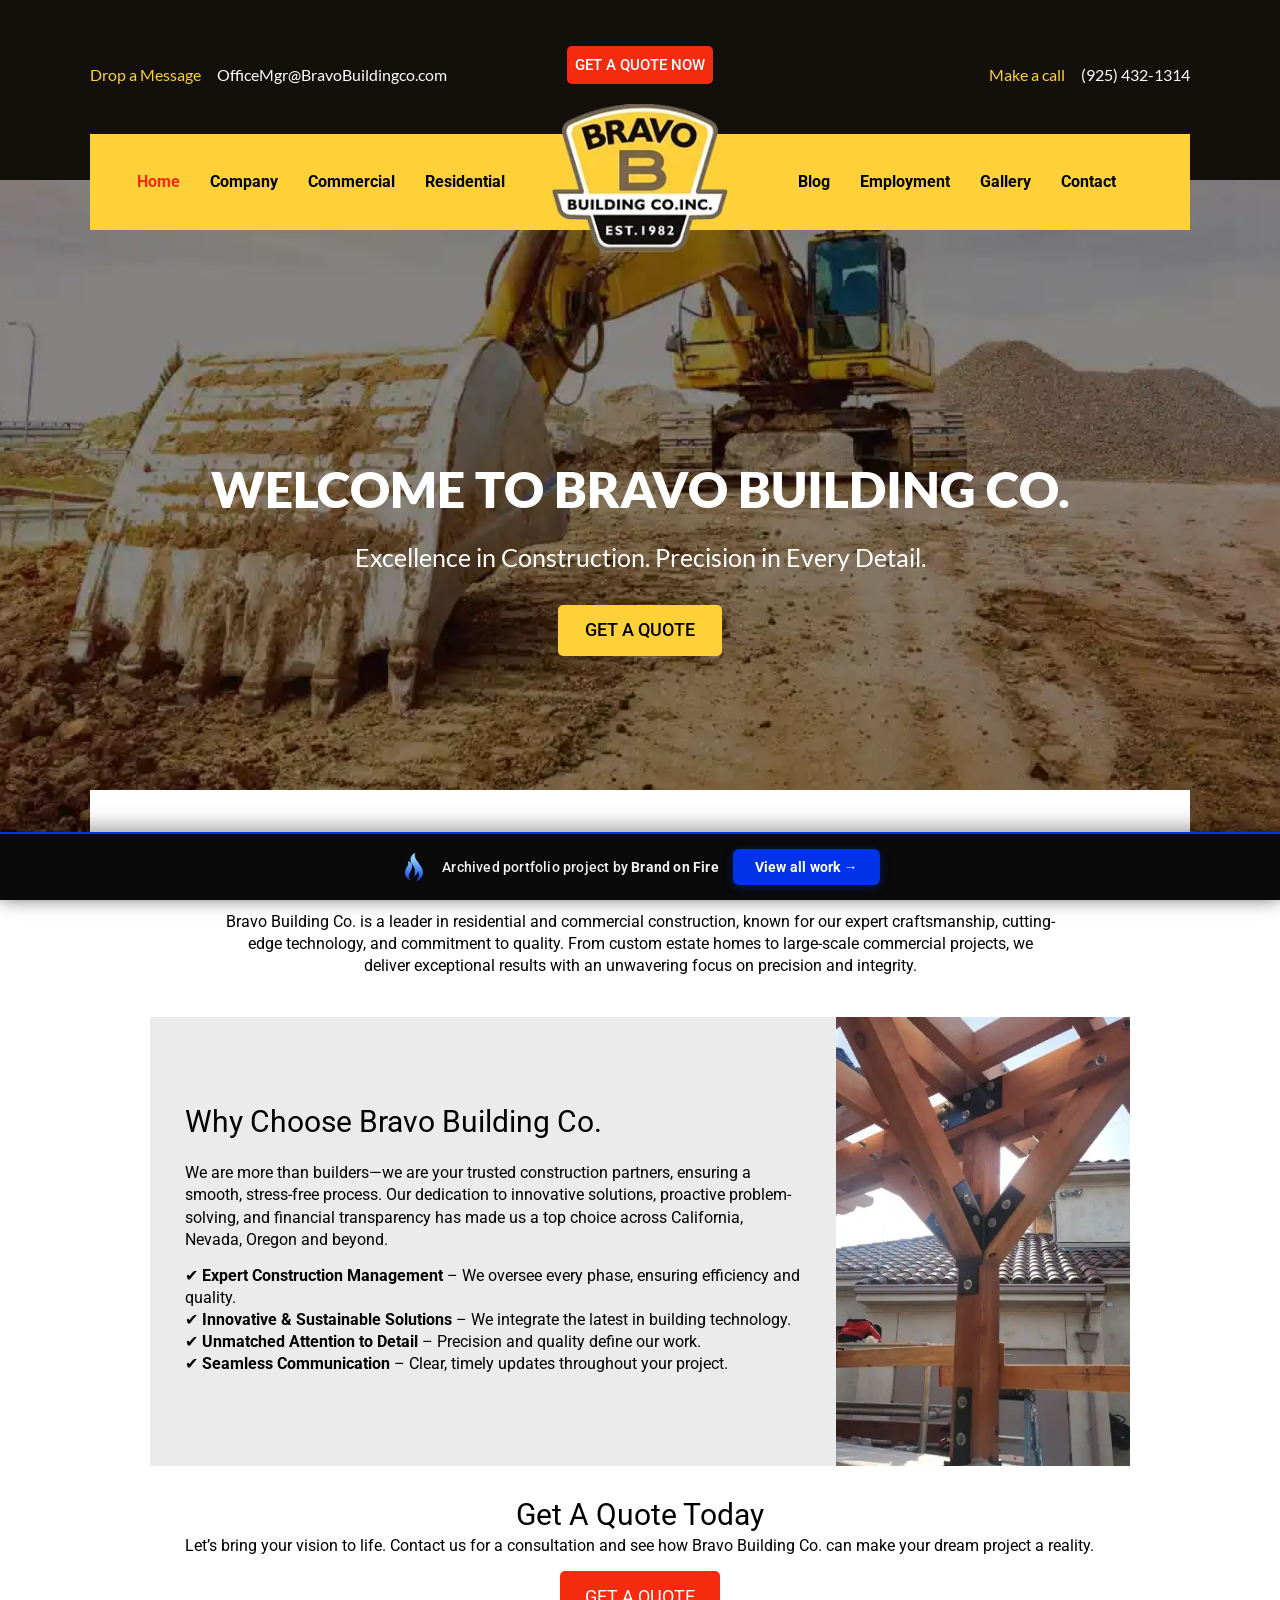
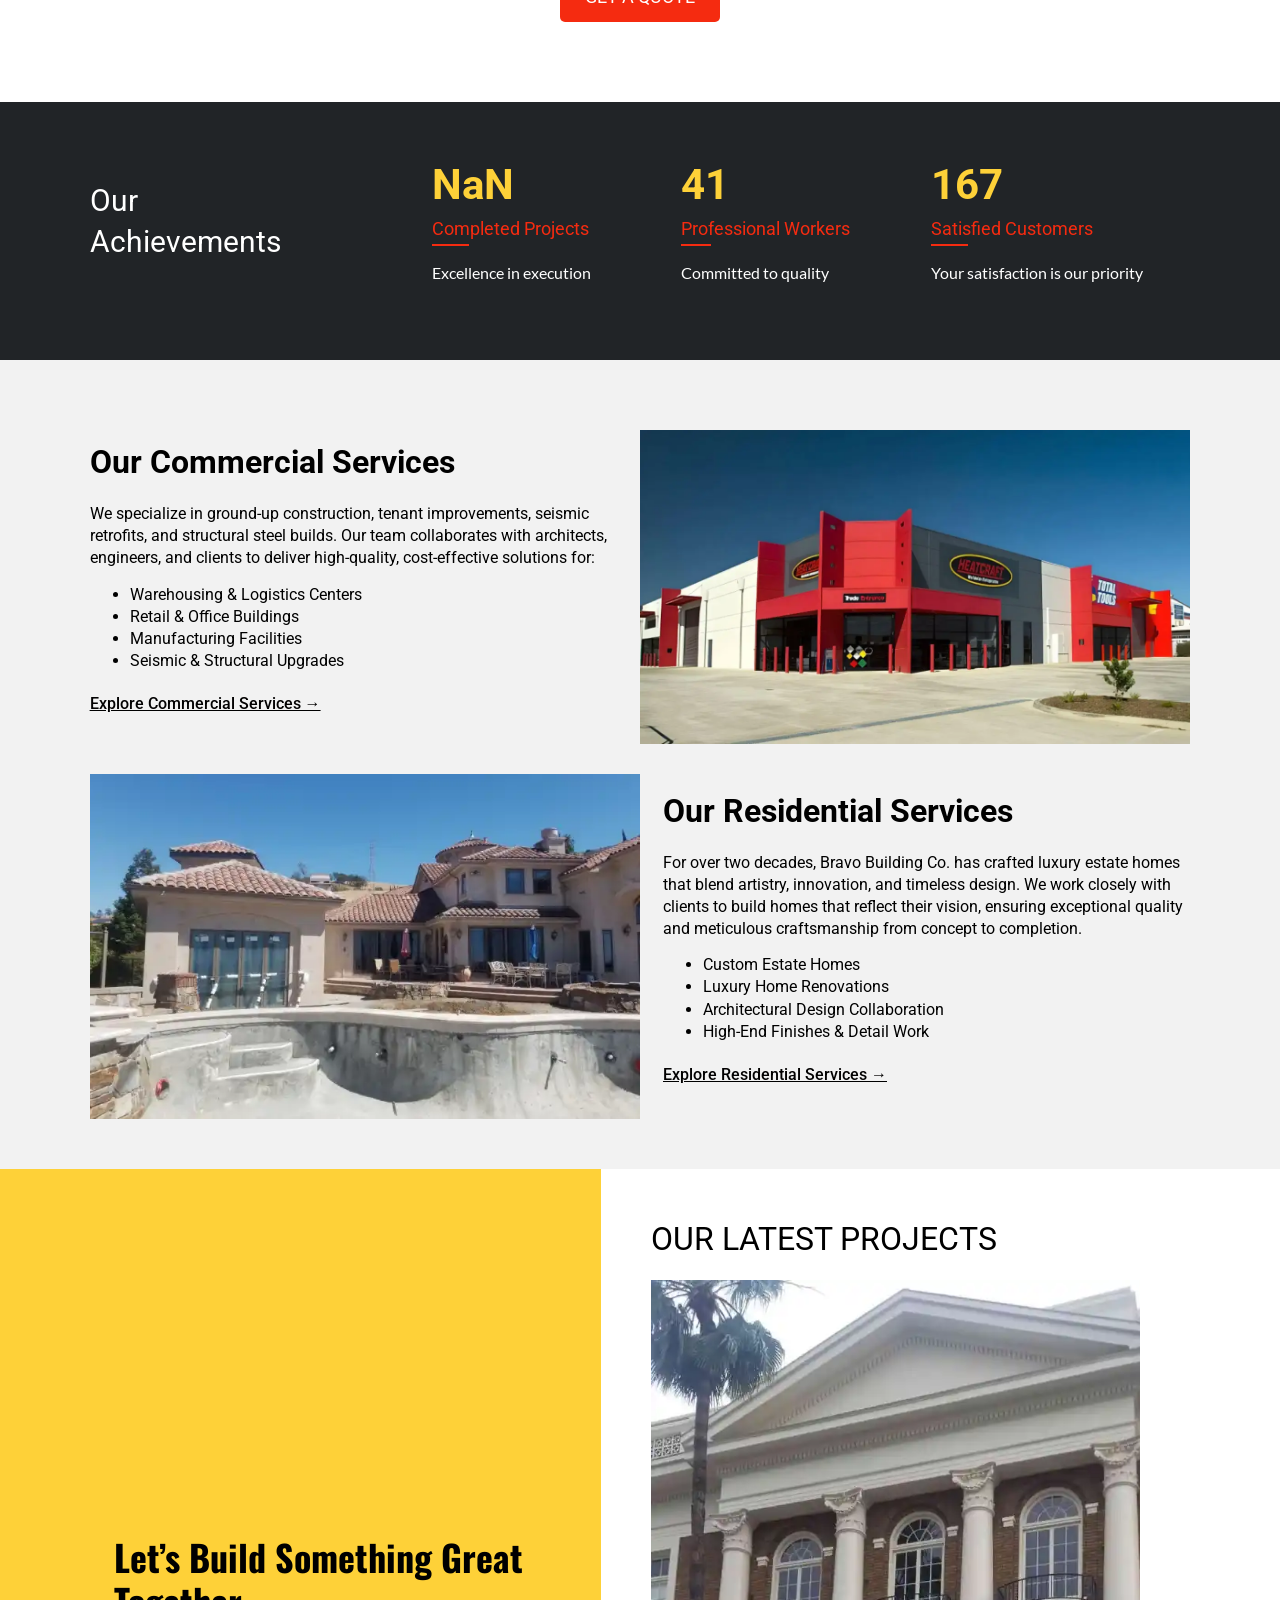
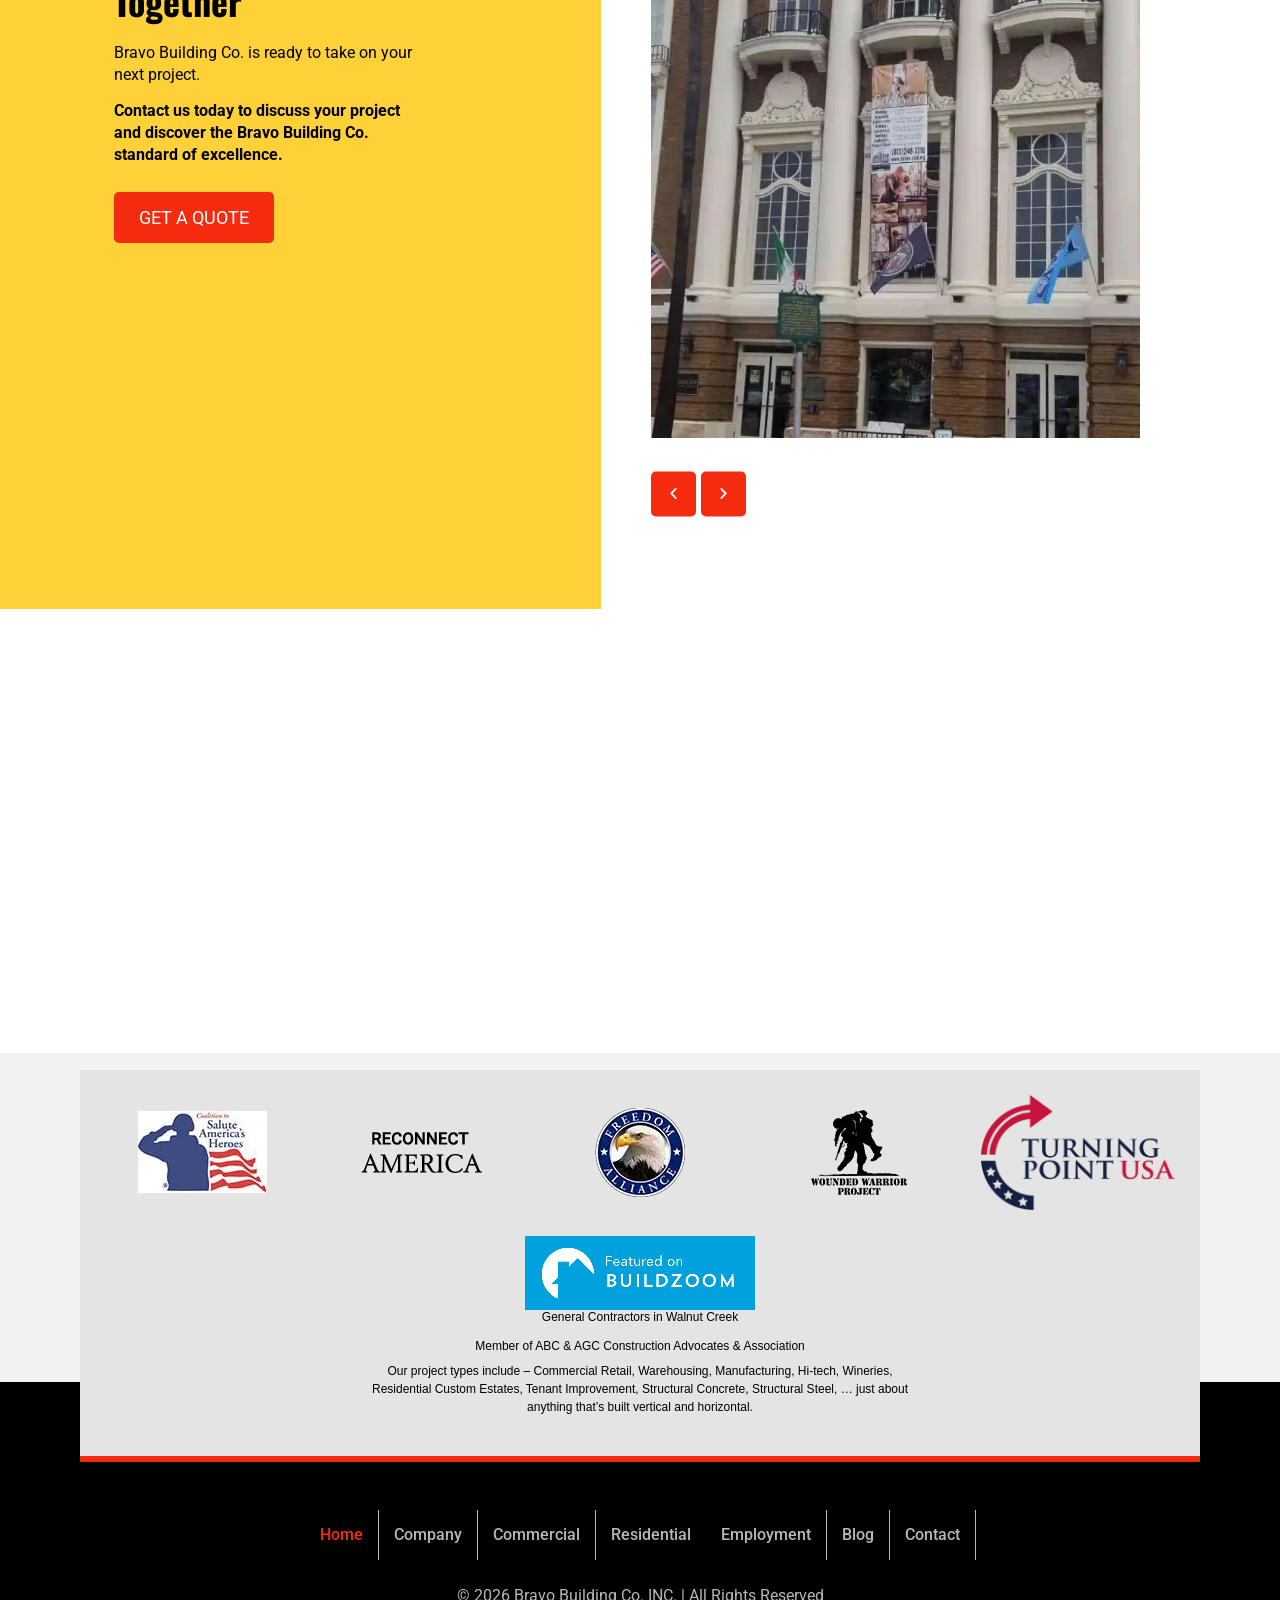
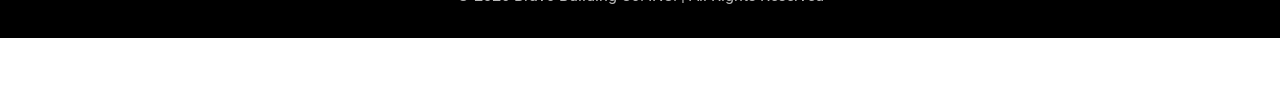
==== commit 6adaa883: "Remove the portfolio commenting widget The feedback/commenting collector was an injected shadow-DOM " ====
--- a/index.html
+++ b/index.html
@@ -1,76 +1,2 @@
 <!doctype html><html lang="en-US" data-bofp="0"><head><meta charset="UTF-8"><meta name="viewport" content="width=device-width,initial-scale=1"><link rel="profile" href="https://gmpg.org/xfn/11"><meta name="robots" content="index, follow, max-image-preview:large, max-snippet:-1, max-video-preview:-1"><title>Bravo Building Co. | Leading California &amp; Nevada Contractors</title><meta name="description" content="We offer top-notch residential and commercial construction services in California and Nevada. Let's get your major project started!"><meta property="og:locale" content="en_US"><meta property="og:type" content="website"><meta property="og:title" content="Bravo Building Co. | Leading California &amp; Nevada Contractors"><meta property="og:description" content="We offer top-notch residential and commercial construction services in California and Nevada. Let's get your major project started!"><meta property="og:url" content="/"><meta property="og:site_name" content="Bravo Building Co, Inc"><meta property="article:modified_time" content="2026-01-30T18:01:35+00:00"><meta property="og:image" content="/wp-content/uploads/2023/01/img-2.jpg"><meta property="og:image:width" content="441"><meta property="og:image:height" content="260"><meta property="og:image:type" content="image/jpeg"><meta name="twitter:card" content="summary_large_image"><meta name="generator" content="Elementor 4.1.1; features: additional_custom_breakpoints; settings: css_print_method-external, google_font-enabled, font_display-swap"><link rel="icon" href="wp-content/uploads/2023/01/logo-150x150.webp" sizes="32x32"><link rel="icon" href="_a/3a6fdd1255ec.webp" sizes="192x192"><link rel="apple-touch-icon" href="_a/3a6fdd1255ec.webp"><meta name="msapplication-TileImage" content="_a/3a6fdd1255ec.webp"><meta name="generator" content="WP Rocket 3.20.2" data-wpr-features="wpr_minify_js wpr_lazyload_images wpr_preconnect_external_domains wpr_automatic_lazy_rendering wpr_oci wpr_minify_css wpr_preload_links wpr_desktop"><link rel="stylesheet" href="style.css"><style>[data-bofp="1"]{background-color:#fff!important;color:#333!important}[data-bofp="2"]{background-color:#13100c!important;color:#333!important}[data-bofp="3"]{background-color:#fed138!important;color:#333!important}[data-bofp="4"]{background-color:rgba(0,0,0,.5)!important;color:#333!important}[data-bofp="5"]{background-color:rgba(0,0,0,.5)!important;color:#333!important}[data-bofp="6"]{background-color:rgba(0,0,0,.5)!important;color:#333!important}[data-bofp="7"]{background-color:rgba(0,0,0,.25)!important;color:#333!important}[data-bofp="8"]{background-color:rgba(0,0,0,.5)!important;color:#333!important}[data-bofp="9"]{background-color:rgba(0,0,0,.5)!important;color:#333!important}[data-bofp="10"]{background-color:rgba(0,0,0,.5)!important;color:#333!important}[data-bofp="11"]{background-color:rgba(0,0,0,.25)!important;color:#333!important}[data-bofp="12"]{background-color:rgba(0,0,0,.5)!important;color:#333!important}[data-bofp="13"]{background-color:rgba(0,0,0,.5)!important;color:#333!important}[data-bofp="14"]{background-color:rgba(0,0,0,.5)!important;color:#333!important}[data-bofp="15"]{background-color:rgba(0,0,0,.25)!important;color:#333!important}[data-bofp="16"]{background-color:#fff!important;color:#333!important}[data-bofp="17"]{background-color:#fff!important;color:#333!important}[data-bofp="18"]{background-color:#ebebeb!important;color:#333!important}[data-bofp="19"]{background-color:#fff!important;color:#333!important}[data-bofp="20"]{background-color:#000!important;color:#333!important}[data-bofp="21"]{background-color:rgba(50,55,60,.66)!important;color:#333!important}[data-bofp="22"]{background-color:#f2f2f2!important;color:#333!important}[data-bofp="23"]{background-color:#fff!important;color:#333!important}[data-bofp="24"]{background-color:#f2f2f2!important;color:#333!important}[data-bofp="25"]{background-color:#e4e4e4!important;color:#333!important}[data-bofp="26"]{background-color:#000!important;color:#333!important}</style><meta name="robots" content="noindex, nofollow"></head><body class="home wp-singular page-template page-template-elementor_header_footer page page-id-105 wp-custom-logo wp-embed-responsive wp-theme-hello-elementor hello-elementor-default elementor-default elementor-template-full-width elementor-kit-10 elementor-page elementor-page-105 e--ua-blink e--ua-mac e--ua-webkit" data-elementor-device-mode="desktop" data-bofp="1"><a class="skip-link screen-reader-text" href="#content">Skip to content</a><header data-elementor-type="header" data-elementor-id="39" class="elementor elementor-39 elementor-location-header" data-elementor-post-type="elementor_library"><section class="elementor-section elementor-top-section elementor-element elementor-element-592bc63b elementor-section-boxed elementor-section-height-default elementor-section-height-default" data-id="592bc63b" data-element_type="section" data-e-type="section" data-settings="{&quot;background_background&quot;:&quot;classic&quot;}" data-bofp="2"><div class="elementor-container elementor-column-gap-default"><div class="elementor-column elementor-col-100 elementor-top-column elementor-element elementor-element-42d6cd4c" data-id="42d6cd4c" data-element_type="column" data-e-type="column" data-settings="{&quot;background_background&quot;:&quot;classic&quot;}"><div class="elementor-widget-wrap elementor-element-populated"><section class="elementor-section elementor-inner-section elementor-element elementor-element-30b12f3f elementor-reverse-tablet elementor-reverse-mobile elementor-section-boxed elementor-section-height-default elementor-section-height-default" data-id="30b12f3f" data-element_type="section" data-e-type="section"><div class="elementor-container elementor-column-gap-no"><div class="elementor-column elementor-col-33 elementor-inner-column elementor-element elementor-element-6ecabc56" data-id="6ecabc56" data-element_type="column" data-e-type="column"><div class="elementor-widget-wrap elementor-element-populated"><div class="elementor-element elementor-element-579c8f3f elementor-mobile-align-center elementor-widget__width-auto elementor-widget-mobile__width-inherit elementor-icon-list--layout-inline li-menu elementor-list-item-link-full_width elementor-widget elementor-widget-icon-list" data-id="579c8f3f" data-element_type="widget" data-e-type="widget" data-widget_type="icon-list.default"><div class="elementor-widget-container"><ul class="elementor-icon-list-items elementor-inline-items"><li class="elementor-icon-list-item elementor-inline-item"><span class="elementor-icon-list-text">Drop a Message</span></li><li class="elementor-icon-list-item elementor-inline-item"><a href="mailto:OfficeMgr@BravoBuildingco.com"><span class="elementor-icon-list-text">OfficeMgr@BravoBuildingco.com</span></a></li></ul></div></div></div></div><div class="elementor-column elementor-col-33 elementor-inner-column elementor-element elementor-element-3398744 elementor-hidden-tablet elementor-hidden-mobile" data-id="3398744" data-element_type="column" data-e-type="column"><div class="elementor-widget-wrap elementor-element-populated"><div class="elementor-element elementor-element-28315d8 elementor-widget__width-auto elementor-hidden-tablet elementor-hidden-mobile elementor-tablet-align-center elementor-mobile-align-center elementor-align-right elementor-widget elementor-widget-button" data-id="28315d8" data-element_type="widget" data-e-type="widget" data-widget_type="button.default"><div class="elementor-widget-container"><div class="elementor-button-wrapper"><a class="elementor-button elementor-button-link elementor-size-xs" href="get-a-quote/index.html"><span class="elementor-button-content-wrapper"><span class="elementor-button-text">Get a Quote Now</span></span></a></div></div></div></div></div><div class="elementor-column elementor-col-33 elementor-inner-column elementor-element elementor-element-8145343" data-id="8145343" data-element_type="column" data-e-type="column"><div class="elementor-widget-wrap elementor-element-populated"><div class="elementor-element elementor-element-2f246b90 elementor-mobile-align-center elementor-widget-mobile__width-inherit li-menu elementor-icon-list--layout-inline elementor-align-end elementor-tablet-align-start elementor-list-item-link-full_width elementor-widget elementor-widget-icon-list" data-id="2f246b90" data-element_type="widget" data-e-type="widget" data-widget_type="icon-list.default"><div class="elementor-widget-container"><ul class="elementor-icon-list-items elementor-inline-items"><li class="elementor-icon-list-item elementor-inline-item"><span class="elementor-icon-list-text">Make a call</span></li><li class="elementor-icon-list-item elementor-inline-item"><a href="tel:925-432-1314"><span class="elementor-icon-list-text">(925) 432-1314</span></a></li></ul></div></div></div></div></div></section><section class="elementor-section elementor-inner-section elementor-element elementor-element-35473e32 elementor-section-height-min-height nav-bar elementor-section-boxed elementor-section-height-default" data-id="35473e32" data-element_type="section" data-e-type="section" data-settings="{&quot;background_background&quot;:&quot;classic&quot;}" data-bofp="3"><div class="elementor-container elementor-column-gap-no"><div class="elementor-column elementor-col-33 elementor-inner-column elementor-element elementor-element-6cfac961" data-id="6cfac961" data-element_type="column" data-e-type="column"><div class="elementor-widget-wrap elementor-element-populated"><div class="elementor-element elementor-element-0c57bef elementor-nav-menu__align-center elementor-nav-menu--stretch elementor-nav-menu__text-align-center elementor-hidden-tablet elementor-hidden-mobile elementor-nav-menu--dropdown-tablet elementor-nav-menu--toggle elementor-nav-menu--burger elementor-widget elementor-widget-nav-menu" data-id="0c57bef" data-element_type="widget" data-e-type="widget" data-settings="{&quot;full_width&quot;:&quot;stretch&quot;,&quot;layout&quot;:&quot;horizontal&quot;,&quot;submenu_icon&quot;:{&quot;value&quot;:&quot;&lt;i class=\&quot;fas fa-caret-down\&quot; aria-hidden=\&quot;true\&quot;&gt;&lt;\/i&gt;&quot;,&quot;library&quot;:&quot;fa-solid&quot;},&quot;toggle&quot;:&quot;burger&quot;}" data-widget_type="nav-menu.default"><div class="elementor-widget-container"><nav aria-label="Menu" class="elementor-nav-menu--main elementor-nav-menu__container elementor-nav-menu--layout-horizontal e--pointer-underline e--animation-fade"><ul id="menu-1-0c57bef" class="elementor-nav-menu" data-smartmenus-id="17822976916046138"><li class="menu-item menu-item-type-custom menu-item-object-custom current-menu-item current_page_item menu-item-home menu-item-114"><a href="index.html" aria-current="page" class="elementor-item elementor-item-active">Home</a></li><li class="menu-item menu-item-type-post_type menu-item-object-page menu-item-116"><a href="company/index.html" class="elementor-item">Company</a></li><li class="menu-item menu-item-type-post_type menu-item-object-page menu-item-115"><a href="commercial/index.html" class="elementor-item">Commercial</a></li><li class="menu-item menu-item-type-post_type menu-item-object-page menu-item-117"><a href="residential/index.html" class="elementor-item">Residential</a></li></ul> </nav><div class="elementor-menu-toggle" role="button" tabindex="0" aria-label="Menu Toggle" aria-expanded="false" style=""><i aria-hidden="true" role="presentation" class="elementor-menu-toggle__icon--open eicon-menu-bar"></i><i aria-hidden="true" role="presentation" class="elementor-menu-toggle__icon--close eicon-close"></i> </div><nav class="elementor-nav-menu--dropdown elementor-nav-menu__container" aria-hidden="true" style="top:34.0781px;--menu-height:0;width:1366px;left:0"><ul id="menu-2-0c57bef" class="elementor-nav-menu" data-smartmenus-id="17822976916058018"><li class="menu-item menu-item-type-custom menu-item-object-custom current-menu-item current_page_item menu-item-home menu-item-114"><a href="index.html" aria-current="page" class="elementor-item elementor-item-active" tabindex="-1">Home</a></li><li class="menu-item menu-item-type-post_type menu-item-object-page menu-item-116"><a href="company/index.html" class="elementor-item" tabindex="-1">Company</a></li><li class="menu-item menu-item-type-post_type menu-item-object-page menu-item-115"><a href="commercial/index.html" class="elementor-item" tabindex="-1">Commercial</a></li><li class="menu-item menu-item-type-post_type menu-item-object-page menu-item-117"><a href="residential/index.html" class="elementor-item" tabindex="-1">Residential</a></li></ul> </nav></div></div></div></div><div class="elementor-column elementor-col-33 elementor-inner-column elementor-element elementor-element-298da83e nav-logo" data-id="298da83e" data-element_type="column" data-e-type="column"><div class="elementor-widget-wrap elementor-element-populated"><div class="elementor-element elementor-element-5f719f7 elementor-widget elementor-widget-theme-site-logo elementor-widget-image" data-id="5f719f7" data-element_type="widget" data-e-type="widget" data-widget_type="theme-site-logo.default"><div class="elementor-widget-container"><a href="index.html"><img width="192" height="161" src="_a/3a6fdd1255ec.webp" class="attachment-full size-full wp-image-154 entered lazyloaded" alt="Bravo Building Co. logo" data-ll-status="loaded" decoding="sync"> </a></div></div></div></div><div class="elementor-column elementor-col-33 elementor-inner-column elementor-element elementor-element-65325ec0" data-id="65325ec0" data-element_type="column" data-e-type="column"><div class="elementor-widget-wrap elementor-element-populated"><div class="elementor-element elementor-element-d469499 elementor-nav-menu__align-center elementor-nav-menu--stretch elementor-nav-menu__text-align-center elementor-hidden-tablet elementor-hidden-mobile elementor-nav-menu--dropdown-tablet elementor-nav-menu--toggle elementor-nav-menu--burger elementor-widget elementor-widget-nav-menu" data-id="d469499" data-element_type="widget" data-e-type="widget" data-settings="{&quot;full_width&quot;:&quot;stretch&quot;,&quot;layout&quot;:&quot;horizontal&quot;,&quot;submenu_icon&quot;:{&quot;value&quot;:&quot;&lt;i class=\&quot;fas fa-caret-down\&quot; aria-hidden=\&quot;true\&quot;&gt;&lt;\/i&gt;&quot;,&quot;library&quot;:&quot;fa-solid&quot;},&quot;toggle&quot;:&quot;burger&quot;}" data-widget_type="nav-menu.default"><div class="elementor-widget-container"><nav aria-label="Menu" class="elementor-nav-menu--main elementor-nav-menu__container elementor-nav-menu--layout-horizontal e--pointer-underline e--animation-fade"><ul id="menu-1-d469499" class="elementor-nav-menu" data-smartmenus-id="17822976916065288"><li class="menu-item menu-item-type-post_type menu-item-object-page menu-item-689"><a href="blog/index.html" class="elementor-item">Blog</a></li><li class="menu-item menu-item-type-post_type menu-item-object-page menu-item-118"><a href="employment/index.html" class="elementor-item">Employment</a></li><li class="menu-item menu-item-type-post_type menu-item-object-page menu-item-128"><a href="gallery/index.html" class="elementor-item">Gallery</a></li><li class="menu-item menu-item-type-post_type menu-item-object-page menu-item-119"><a href="contact/index.html" class="elementor-item">Contact</a></li></ul> </nav><div class="elementor-menu-toggle" role="button" tabindex="0" aria-label="Menu Toggle" aria-expanded="false" style=""><i aria-hidden="true" role="presentation" class="elementor-menu-toggle__icon--open eicon-menu-bar"></i><i aria-hidden="true" role="presentation" class="elementor-menu-toggle__icon--close eicon-close"></i> </div><nav class="elementor-nav-menu--dropdown elementor-nav-menu__container" aria-hidden="true" style="top:34.0781px;--menu-height:0;width:1366px;left:0"><ul id="menu-2-d469499" class="elementor-nav-menu" data-smartmenus-id="17822976916061091"><li class="menu-item menu-item-type-post_type menu-item-object-page menu-item-689"><a href="blog/index.html" class="elementor-item" tabindex="-1">Blog</a></li><li class="menu-item menu-item-type-post_type menu-item-object-page menu-item-118"><a href="employment/index.html" class="elementor-item" tabindex="-1">Employment</a></li><li class="menu-item menu-item-type-post_type menu-item-object-page menu-item-128"><a href="gallery/index.html" class="elementor-item" tabindex="-1">Gallery</a></li><li class="menu-item menu-item-type-post_type menu-item-object-page menu-item-119"><a href="contact/index.html" class="elementor-item" tabindex="-1">Contact</a></li></ul> </nav></div></div><div class="elementor-element elementor-element-2e16db1b elementor-widget__width-auto elementor-tablet-align-center elementor-mobile-align-center elementor-hidden-desktop elementor-widget elementor-widget-button" data-id="2e16db1b" data-element_type="widget" data-e-type="widget" data-widget_type="button.default"><div class="elementor-widget-container"><div class="elementor-button-wrapper"><a class="elementor-button elementor-button-link elementor-size-xs" href="get-a-quote/index.html"><span class="elementor-button-content-wrapper"><span class="elementor-button-text">Get a Quote Now</span></span></a></div></div></div><div class="elementor-element elementor-element-59763c8 elementor-nav-menu__align-end elementor-nav-menu--stretch elementor-nav-menu__text-align-center elementor-hidden-desktop elementor-nav-menu--dropdown-tablet elementor-nav-menu--toggle elementor-nav-menu--burger elementor-widget elementor-widget-nav-menu" data-id="59763c8" data-element_type="widget" data-e-type="widget" data-settings="{&quot;full_width&quot;:&quot;stretch&quot;,&quot;layout&quot;:&quot;horizontal&quot;,&quot;submenu_icon&quot;:{&quot;value&quot;:&quot;&lt;i class=\&quot;fas fa-caret-down\&quot; aria-hidden=\&quot;true\&quot;&gt;&lt;\/i&gt;&quot;,&quot;library&quot;:&quot;fa-solid&quot;},&quot;toggle&quot;:&quot;burger&quot;}" data-widget_type="nav-menu.default"><div class="elementor-widget-container"><nav aria-label="Menu" class="elementor-nav-menu--main elementor-nav-menu__container elementor-nav-menu--layout-horizontal e--pointer-underline e--animation-fade"><ul id="menu-1-59763c8" class="elementor-nav-menu" data-smartmenus-id="1782297691606783"><li class="menu-item menu-item-type-post_type menu-item-object-page menu-item-home current-menu-item page_item page-item-105 current_page_item menu-item-129"><a href="index.html" aria-current="page" class="elementor-item elementor-item-active">Home</a></li><li class="menu-item menu-item-type-post_type menu-item-object-page menu-item-131"><a href="company/index.html" class="elementor-item">Company</a></li><li class="menu-item menu-item-type-post_type menu-item-object-page menu-item-130"><a href="commercial/index.html" class="elementor-item">Commercial</a></li><li class="menu-item menu-item-type-post_type menu-item-object-page menu-item-984"><a href="residential/index.html" class="elementor-item">Residential</a></li><li class="menu-item menu-item-type-post_type menu-item-object-page menu-item-133"><a href="employment/index.html" class="elementor-item">Employment</a></li><li class="menu-item menu-item-type-post_type menu-item-object-page menu-item-690"><a href="blog/index.html" class="elementor-item">Blog</a></li><li class="menu-item menu-item-type-post_type menu-item-object-page menu-item-132"><a href="contact/index.html" class="elementor-item">Contact</a></li></ul> </nav><div class="elementor-menu-toggle" role="button" tabindex="0" aria-label="Menu Toggle" aria-expanded="false" style=""><i aria-hidden="true" role="presentation" class="elementor-menu-toggle__icon--open eicon-menu-bar"></i><i aria-hidden="true" role="presentation" class="elementor-menu-toggle__icon--close eicon-close"></i> </div><nav class="elementor-nav-menu--dropdown elementor-nav-menu__container" aria-hidden="true" style="top:0;--menu-height:0;width:1366px;left:0"><ul id="menu-2-59763c8" class="elementor-nav-menu" data-smartmenus-id="17822976916065605"><li class="menu-item menu-item-type-post_type menu-item-object-page menu-item-home current-menu-item page_item page-item-105 current_page_item menu-item-129"><a href="index.html" aria-current="page" class="elementor-item elementor-item-active" tabindex="-1">Home</a></li><li class="menu-item menu-item-type-post_type menu-item-object-page menu-item-131"><a href="company/index.html" class="elementor-item" tabindex="-1">Company</a></li><li class="menu-item menu-item-type-post_type menu-item-object-page menu-item-130"><a href="commercial/index.html" class="elementor-item" tabindex="-1">Commercial</a></li><li class="menu-item menu-item-type-post_type menu-item-object-page menu-item-984"><a href="residential/index.html" class="elementor-item" tabindex="-1">Residential</a></li><li class="menu-item menu-item-type-post_type menu-item-object-page menu-item-133"><a href="employment/index.html" class="elementor-item" tabindex="-1">Employment</a></li><li class="menu-item menu-item-type-post_type menu-item-object-page menu-item-690"><a href="blog/index.html" class="elementor-item" tabindex="-1">Blog</a></li><li class="menu-item menu-item-type-post_type menu-item-object-page menu-item-132"><a href="contact/index.html" class="elementor-item" tabindex="-1">Contact</a></li></ul> </nav></div></div></div></div></div></section></div></div></div></section></header><div data-elementor-type="wp-page" data-elementor-id="105" class="elementor elementor-105" data-elementor-post-type="page"><section class="elementor-section elementor-top-section elementor-element elementor-element-4a7431d5 elementor-section-height-min-height elementor-section-full_width elementor-section-height-default elementor-section-items-middle" data-id="4a7431d5" data-element_type="section" data-e-type="section" data-settings="{&quot;background_background&quot;:&quot;classic&quot;}"><div class="elementor-container elementor-column-gap-no"><div class="elementor-column elementor-col-100 elementor-top-column elementor-element elementor-element-586f653d" data-id="586f653d" data-element_type="column" data-e-type="column"><div class="elementor-widget-wrap elementor-element-populated e-swiper-container"><div class="elementor-element elementor-element-2f4dc5a7 slides elementor--h-position-center elementor--v-position-middle elementor-widget elementor-widget-slides e-widget-swiper" data-id="2f4dc5a7" data-element_type="widget" data-e-type="widget" data-settings="{&quot;navigation&quot;:&quot;none&quot;,&quot;transition_speed&quot;:1000,&quot;autoplay&quot;:&quot;yes&quot;,&quot;autoplay_speed&quot;:5000,&quot;infinite&quot;:&quot;yes&quot;,&quot;transition&quot;:&quot;slide&quot;}" data-widget_type="slides.default"><div class="elementor-widget-container"><div class="elementor-swiper"><div class="elementor-slides-wrapper elementor-main-swiper swiper swiper-initialized swiper-horizontal swiper-pointer-events" role="region" aria-roledescription="carousel" aria-label="Slides" dir="ltr" data-animation=""><div class="swiper-wrapper elementor-slides" id="swiper-wrapper-966a2102ff76ba9f" aria-live="off" style="cursor:grab;transition-duration:0s;transform:translate3d(-6830px,0,0)"><div class="elementor-repeater-item-653c443 swiper-slide swiper-slide-duplicate swiper-slide-duplicate-active" role="group" aria-roledescription="slide" data-swiper-slide-index="0" aria-label="1 / 5" style="width:1366px"><div class="swiper-slide-bg" role="img" aria-label="banner.jpg"></div><a class="swiper-slide-inner" href="get-a-quote/index.html"><div class="swiper-slide-contents"><div class="elementor-slide-heading">Welcome to Bravo Building Co.</div><div class="elementor-slide-description">Excellence in Construction. Precision in Every Detail.</div><div class="elementor-button elementor-slide-button elementor-size-sm">Get a Quote</div></div></a></div><div class="elementor-repeater-item-25a196f swiper-slide swiper-slide-duplicate swiper-slide-duplicate-next" role="group" aria-roledescription="slide" data-swiper-slide-index="1" aria-label="2 / 5" style="width:1366px"><div class="swiper-slide-bg" role="img" aria-label="20240910_154600"></div><div class="elementor-background-overlay" data-bofp="4"></div><a class="swiper-slide-inner" href="get-a-quote/index.html"><div class="swiper-slide-contents"><div class="elementor-slide-heading">Bravo Building Co.</div><div class="elementor-slide-description">Excellence in Commercial Construction</div><div class="elementor-button elementor-slide-button elementor-size-sm">Get a Quote</div></div></a></div><div class="elementor-repeater-item-00d7564 swiper-slide swiper-slide-duplicate" role="group" aria-roledescription="slide" data-swiper-slide-index="2" aria-label="3 / 5" style="width:1366px"><div class="swiper-slide-bg" role="img" aria-label="20230807_125126"></div><div class="elementor-background-overlay" data-bofp="5"></div><a class="swiper-slide-inner" href="get-a-quote/index.html"><div class="swiper-slide-contents"><div class="elementor-slide-heading">Bravo Building Co.</div><div class="elementor-slide-description">Excellence in High-End Residential Construction</div><div class="elementor-button elementor-slide-button elementor-size-sm">Get a Quote</div></div></a></div><div class="elementor-repeater-item-0c9995f swiper-slide swiper-slide-duplicate" role="group" aria-roledescription="slide" data-swiper-slide-index="3" aria-label="4 / 5" style="width:1366px"><div class="swiper-slide-bg" role="img" aria-label="20220927_132450"></div><div class="elementor-background-overlay" data-bofp="6"></div><a class="swiper-slide-inner" href="get-a-quote/index.html"><div class="swiper-slide-contents"><div class="elementor-slide-heading">Bravo Building Co.</div><div class="elementor-slide-description">Excellence in High-End Residential Construction</div><div class="elementor-button elementor-slide-button elementor-size-sm">Get a Quote</div></div></a></div><div class="elementor-repeater-item-d5f8c52 swiper-slide swiper-slide-duplicate swiper-slide-prev" role="group" aria-roledescription="slide" data-swiper-slide-index="4" aria-label="5 / 5" style="width:1366px"><div class="swiper-slide-bg" role="img" aria-label="BBCcrew"></div><div class="elementor-background-overlay" data-bofp="7"></div><a class="swiper-slide-inner" href="get-a-quote/index.html"><div class="swiper-slide-contents"><div class="elementor-slide-heading">Welcome to Bravo Building Co.</div><div class="elementor-slide-description">Excellence in Residential and Commercial Construction</div><div class="elementor-button elementor-slide-button elementor-size-sm">Get a Quote</div></div></a></div><div class="elementor-repeater-item-653c443 swiper-slide swiper-slide-active" role="group" aria-roledescription="slide" data-swiper-slide-index="0" aria-label="1 / 5" style="width:1366px"><div class="swiper-slide-bg elementor-ken-burns--active" role="img" aria-label="banner.jpg"></div><a class="swiper-slide-inner" href="get-a-quote/index.html"><div class="swiper-slide-contents"><div class="elementor-slide-heading">Welcome to Bravo Building Co.</div><div class="elementor-slide-description">Excellence in Construction. Precision in Every Detail.</div><div class="elementor-button elementor-slide-button elementor-size-sm">Get a Quote</div></div></a></div><div class="elementor-repeater-item-25a196f swiper-slide swiper-slide-next" role="group" aria-roledescription="slide" data-swiper-slide-index="1" aria-label="2 / 5" style="width:1366px"><div class="swiper-slide-bg" role="img" aria-label="20240910_154600"></div><div class="elementor-background-overlay" data-bofp="8"></div><a class="swiper-slide-inner" href="get-a-quote/index.html"><div class="swiper-slide-contents"><div class="elementor-slide-heading">Bravo Building Co.</div><div class="elementor-slide-description">Excellence in Commercial Construction</div><div class="elementor-button elementor-slide-button elementor-size-sm">Get a Quote</div></div></a></div><div class="elementor-repeater-item-00d7564 swiper-slide" role="group" aria-roledescription="slide" data-swiper-slide-index="2" aria-label="3 / 5" style="width:1366px"><div class="swiper-slide-bg" role="img" aria-label="20230807_125126"></div><div class="elementor-background-overlay" data-bofp="9"></div><a class="swiper-slide-inner" href="get-a-quote/index.html"><div class="swiper-slide-contents"><div class="elementor-slide-heading">Bravo Building Co.</div><div class="elementor-slide-description">Excellence in High-End Residential Construction</div><div class="elementor-button elementor-slide-button elementor-size-sm">Get a Quote</div></div></a></div><div class="elementor-repeater-item-0c9995f swiper-slide" role="group" aria-roledescription="slide" data-swiper-slide-index="3" aria-label="4 / 5" style="width:1366px"><div class="swiper-slide-bg" role="img" aria-label="20220927_132450"></div><div class="elementor-background-overlay" data-bofp="10"></div><a class="swiper-slide-inner" href="get-a-quote/index.html"><div class="swiper-slide-contents"><div class="elementor-slide-heading">Bravo Building Co.</div><div class="elementor-slide-description">Excellence in High-End Residential Construction</div><div class="elementor-button elementor-slide-button elementor-size-sm">Get a Quote</div></div></a></div><div class="elementor-repeater-item-d5f8c52 swiper-slide swiper-slide-duplicate-prev" role="group" aria-roledescription="slide" data-swiper-slide-index="4" aria-label="5 / 5" style="width:1366px"><div class="swiper-slide-bg" role="img" aria-label="BBCcrew"></div><div class="elementor-background-overlay" data-bofp="11"></div><a class="swiper-slide-inner" href="get-a-quote/index.html"><div class="swiper-slide-contents"><div class="elementor-slide-heading">Welcome to Bravo Building Co.</div><div class="elementor-slide-description">Excellence in Residential and Commercial Construction</div><div class="elementor-button elementor-slide-button elementor-size-sm">Get a Quote</div></div></a></div> <div class="elementor-repeater-item-653c443 swiper-slide swiper-slide-duplicate swiper-slide-duplicate-active" role="group" aria-roledescription="slide" data-swiper-slide-index="0" aria-label="1 / 5" style="width:1366px"><div class="swiper-slide-bg" role="img" aria-label="banner.jpg"></div><a class="swiper-slide-inner" href="get-a-quote/index.html"><div class="swiper-slide-contents"><div class="elementor-slide-heading">Welcome to Bravo Building Co.</div><div class="elementor-slide-description">Excellence in Construction. Precision in Every Detail.</div><div class="elementor-button elementor-slide-button elementor-size-sm">Get a Quote</div></div></a></div><div class="elementor-repeater-item-25a196f swiper-slide swiper-slide-duplicate swiper-slide-duplicate-next" role="group" aria-roledescription="slide" data-swiper-slide-index="1" aria-label="2 / 5" style="width:1366px"><div class="swiper-slide-bg" role="img" aria-label="20240910_154600"></div><div class="elementor-background-overlay" data-bofp="12"></div><a class="swiper-slide-inner" href="get-a-quote/index.html"><div class="swiper-slide-contents"><div class="elementor-slide-heading">Bravo Building Co.</div><div class="elementor-slide-description">Excellence in Commercial Construction</div><div class="elementor-button elementor-slide-button elementor-size-sm">Get a Quote</div></div></a></div><div class="elementor-repeater-item-00d7564 swiper-slide swiper-slide-duplicate" role="group" aria-roledescription="slide" data-swiper-slide-index="2" aria-label="3 / 5" style="width:1366px"><div class="swiper-slide-bg" role="img" aria-label="20230807_125126"></div><div class="elementor-background-overlay" data-bofp="13"></div><a class="swiper-slide-inner" href="get-a-quote/index.html"><div class="swiper-slide-contents"><div class="elementor-slide-heading">Bravo Building Co.</div><div class="elementor-slide-description">Excellence in High-End Residential Construction</div><div class="elementor-button elementor-slide-button elementor-size-sm">Get a Quote</div></div></a></div><div class="elementor-repeater-item-0c9995f swiper-slide swiper-slide-duplicate" role="group" aria-roledescription="slide" data-swiper-slide-index="3" aria-label="4 / 5" style="width:1366px"><div class="swiper-slide-bg" role="img" aria-label="20220927_132450"></div><div class="elementor-background-overlay" data-bofp="14"></div><a class="swiper-slide-inner" href="get-a-quote/index.html"><div class="swiper-slide-contents"><div class="elementor-slide-heading">Bravo Building Co.</div><div class="elementor-slide-description">Excellence in High-End Residential Construction</div><div class="elementor-button elementor-slide-button elementor-size-sm">Get a Quote</div></div></a></div><div class="elementor-repeater-item-d5f8c52 swiper-slide swiper-slide-duplicate" role="group" aria-roledescription="slide" data-swiper-slide-index="4" aria-label="5 / 5" style="width:1366px"><div class="swiper-slide-bg" role="img" aria-label="BBCcrew"></div><div class="elementor-background-overlay" data-bofp="15"></div><a class="swiper-slide-inner" href="get-a-quote/index.html"><div class="swiper-slide-contents"><div class="elementor-slide-heading">Welcome to Bravo Building Co.</div><div class="elementor-slide-description">Excellence in Residential and Commercial Construction</div><div class="elementor-button elementor-slide-button elementor-size-sm">Get a Quote</div></div></a></div></div><span class="swiper-notification" aria-live="assertive" aria-atomic="true"></span></div></div></div></div></div></div></div></section><section class="elementor-section elementor-top-section elementor-element elementor-element-5cde2dbf elementor-section-full_width elementor-section-height-default elementor-section-height-default" data-id="5cde2dbf" data-element_type="section" data-e-type="section" data-settings="{&quot;background_background&quot;:&quot;classic&quot;}" data-bofp="16"><div class="elementor-container elementor-column-gap-default"><div class="elementor-column elementor-col-100 elementor-top-column elementor-element elementor-element-3ea85877" data-id="3ea85877" data-element_type="column" data-e-type="column" data-settings="{&quot;background_background&quot;:&quot;classic&quot;}"><div class="elementor-widget-wrap elementor-element-populated" data-bofp="17"><div class="elementor-element elementor-element-1bd43faf elementor-widget elementor-widget-heading" data-id="1bd43faf" data-element_type="widget" data-e-type="widget" data-widget_type="heading.default"><div class="elementor-widget-container"><h2 class="elementor-heading-title elementor-size-default">Your Trusted General Contractor in the Western United States</h2> </div></div><div class="elementor-element elementor-element-68afcfd7 elementor-widget__width-initial elementor-widget elementor-widget-text-editor" data-id="68afcfd7" data-element_type="widget" data-e-type="widget" data-widget_type="text-editor.default"><div class="elementor-widget-container"><p>Bravo Building Co. is a leader in residential and commercial construction, known for our expert craftsmanship, cutting-edge technology, and commitment to quality. From custom estate homes to large-scale commercial projects, we deliver exceptional results with an unwavering focus on precision and integrity.</p> </div></div><section class="elementor-section elementor-inner-section elementor-element elementor-element-1bb44b8c elementor-reverse-tablet elementor-reverse-mobile elementor-section-boxed elementor-section-height-default elementor-section-height-default" data-id="1bb44b8c" data-element_type="section" data-e-type="section" data-settings="{&quot;background_background&quot;:&quot;classic&quot;}" data-bofp="18"><div class="elementor-container elementor-column-gap-default"><div class="elementor-column elementor-col-50 elementor-inner-column elementor-element elementor-element-6ee86052" data-id="6ee86052" data-element_type="column" data-e-type="column"><div class="elementor-widget-wrap elementor-element-populated"><div class="elementor-element elementor-element-2e1c0ab5 elementor-widget elementor-widget-heading" data-id="2e1c0ab5" data-element_type="widget" data-e-type="widget" data-widget_type="heading.default"><div class="elementor-widget-container"><h3 class="elementor-heading-title elementor-size-default">Why Choose bravo Building co.</h3> </div></div><div class="elementor-element elementor-element-5b936074 elementor-widget elementor-widget-text-editor" data-id="5b936074" data-element_type="widget" data-e-type="widget" data-widget_type="text-editor.default"><div class="elementor-widget-container"><p>We are more than builders—we are your trusted construction partners, ensuring a smooth, stress-free process. Our dedication to innovative solutions, proactive problem-solving, and financial transparency has made us a top choice across California, Nevada, Oregon and beyond.</p><p>✔ <strong>Expert Construction Management</strong> – We oversee every phase, ensuring efficiency and quality.<br>✔ <strong>Innovative &amp; Sustainable Solutions</strong> – We integrate the latest in building technology.<br>✔ <strong>Unmatched Attention to Detail</strong> – Precision and quality define our work.<br>✔ <strong>Seamless Communication</strong> – Clear, timely updates throughout your project.</p> </div></div></div></div><div class="elementor-column elementor-col-50 elementor-inner-column elementor-element elementor-element-6a77b0f7 overflow-hidden" data-id="6a77b0f7" data-element_type="column" data-e-type="column" data-settings="{&quot;background_background&quot;:&quot;classic&quot;}"><div class="elementor-widget-wrap elementor-element-populated"><div class="elementor-element elementor-element-142b972c elementor-widget elementor-widget-image" data-id="142b972c" data-element_type="widget" data-e-type="widget" data-widget_type="image.default"><div class="elementor-widget-container"><img fetchpriority="high" decoding="sync" width="492" height="750" src="_a/8bf3f9fd7edb.webp" class="attachment-full size-full wp-image-1007 entered lazyloaded" alt="" data-lazy-srcset="_a/8bf3f9fd7edb.webp 492w, wp-content/uploads/2025/07/20250102_131207-197x300.webp 197w" data-lazy-sizes="(max-width: 492px) 100vw, 492px" data-ll-status="loaded"> </div></div></div></div></div></section><section class="elementor-section elementor-inner-section elementor-element elementor-element-e478aa7 elementor-reverse-tablet elementor-reverse-mobile elementor-section-boxed elementor-section-height-default elementor-section-height-default" data-id="e478aa7" data-element_type="section" data-e-type="section" data-settings="{&quot;background_background&quot;:&quot;classic&quot;}" data-bofp="19"><div class="elementor-container elementor-column-gap-default"><div class="elementor-column elementor-col-100 elementor-inner-column elementor-element elementor-element-291882b" data-id="291882b" data-element_type="column" data-e-type="column"><div class="elementor-widget-wrap elementor-element-populated"><div class="elementor-element elementor-element-e2a8945 elementor-widget elementor-widget-heading" data-id="e2a8945" data-element_type="widget" data-e-type="widget" data-widget_type="heading.default"><div class="elementor-widget-container"><h3 class="elementor-heading-title elementor-size-default">Get a Quote Today</h3> </div></div><div class="elementor-element elementor-element-bcfe44e elementor-widget elementor-widget-text-editor" data-id="bcfe44e" data-element_type="widget" data-e-type="widget" data-widget_type="text-editor.default"><div class="elementor-widget-container"><p>Let’s bring your vision to life. Contact us for a consultation and see how Bravo Building Co. can make your dream project a reality.</p> </div></div><div class="elementor-element elementor-element-9ddd706 elementor-align-center elementor-widget elementor-widget-button" data-id="9ddd706" data-element_type="widget" data-e-type="widget" data-widget_type="button.default"><div class="elementor-widget-container"><div class="elementor-button-wrapper"><a class="elementor-button elementor-button-link elementor-size-sm" href="contact/index.html"><span class="elementor-button-content-wrapper"><span class="elementor-button-text">GET A QUOTE</span></span></a></div></div></div></div></div></div></section></div></div></div></section><section class="elementor-section elementor-top-section elementor-element elementor-element-b33c9fb our-achievement elementor-section-full_width elementor-section-height-default elementor-section-height-default" data-id="b33c9fb" data-element_type="section" data-e-type="section" data-settings="{&quot;background_background&quot;:&quot;classic&quot;}" data-bofp="20"><div class="elementor-background-overlay" data-bofp="21"></div><div class="elementor-container elementor-column-gap-no"><div class="elementor-column elementor-col-50 elementor-top-column elementor-element elementor-element-5e899d21" data-id="5e899d21" data-element_type="column" data-e-type="column"><div class="elementor-widget-wrap elementor-element-populated"><div class="elementor-element elementor-element-4f4511e9 elementor-hidden-mobile elementor-widget elementor-widget-heading" data-id="4f4511e9" data-element_type="widget" data-e-type="widget" data-widget_type="heading.default"><div class="elementor-widget-container"><h3 class="elementor-heading-title elementor-size-default">Our <br> Achievements</h3> </div></div><div class="elementor-element elementor-element-5c389243 elementor-hidden-desktop elementor-hidden-tablet elementor-widget elementor-widget-heading" data-id="5c389243" data-element_type="widget" data-e-type="widget" data-widget_type="heading.default"><div class="elementor-widget-container"><h3 class="elementor-heading-title elementor-size-default">Our Achievements</h3> </div></div></div></div><div class="elementor-column elementor-col-50 elementor-top-column elementor-element elementor-element-415565d5" data-id="415565d5" data-element_type="column" data-e-type="column"><div class="elementor-widget-wrap elementor-element-populated"><section class="elementor-section elementor-inner-section elementor-element elementor-element-21fccea7 elementor-section-boxed elementor-section-height-default elementor-section-height-default" data-id="21fccea7" data-element_type="section" data-e-type="section"><div class="elementor-container elementor-column-gap-no"><div class="elementor-column elementor-col-33 elementor-inner-column elementor-element elementor-element-43efd7a3" data-id="43efd7a3" data-element_type="column" data-e-type="column"><div class="elementor-widget-wrap elementor-element-populated"><div class="elementor-element elementor-element-27a6d4fc counter elementor-widget elementor-widget-counter" data-id="27a6d4fc" data-element_type="widget" data-e-type="widget" data-widget_type="counter.default"><div class="elementor-widget-container"><div class="elementor-counter"><div class="elementor-counter-number-wrapper"><span class="elementor-counter-number-prefix"></span><span class="elementor-counter-number" data-duration="2000" data-to-value="[number_counter starting_number=&quot;252&quot; starting_date=&quot;2024-01-01&quot; period=&quot;monthly&quot; interval=&quot;5&quot;]
-" data-from-value="0" data-delimiter=",">NaN</span><span class="elementor-counter-number-suffix"></span></div></div></div></div><div class="elementor-element elementor-element-3eabb99a block elementor-widget elementor-widget-heading" data-id="3eabb99a" data-element_type="widget" data-e-type="widget" data-widget_type="heading.default"><div class="elementor-widget-container"><h4 class="elementor-heading-title elementor-size-default">Completed Projects</h4> </div></div><div class="elementor-element elementor-element-7ae28fc0 elementor-widget-divider--view-line elementor-widget elementor-widget-divider" data-id="7ae28fc0" data-element_type="widget" data-e-type="widget" data-widget_type="divider.default"><div class="elementor-widget-container"><div class="elementor-divider"><span class="elementor-divider-separator"></span></div></div></div><div class="elementor-element elementor-element-78e30cc8 elementor-widget elementor-widget-text-editor" data-id="78e30cc8" data-element_type="widget" data-e-type="widget" data-widget_type="text-editor.default"><div class="elementor-widget-container"><p>Excellence in execution</p> </div></div></div></div><div class="elementor-column elementor-col-33 elementor-inner-column elementor-element elementor-element-67adbdbc" data-id="67adbdbc" data-element_type="column" data-e-type="column"><div class="elementor-widget-wrap elementor-element-populated"><div class="elementor-element elementor-element-186764a7 counter elementor-widget elementor-widget-counter" data-id="186764a7" data-element_type="widget" data-e-type="widget" data-widget_type="counter.default"><div class="elementor-widget-container"><div class="elementor-counter"><div class="elementor-counter-number-wrapper"><span class="elementor-counter-number-prefix"></span><span class="elementor-counter-number" data-duration="2000" data-to-value="62" data-from-value="0" data-delimiter=",">41</span><span class="elementor-counter-number-suffix"></span></div></div></div></div><div class="elementor-element elementor-element-2fb94aa8 elementor-widget elementor-widget-heading" data-id="2fb94aa8" data-element_type="widget" data-e-type="widget" data-widget_type="heading.default"><div class="elementor-widget-container"><h4 class="elementor-heading-title elementor-size-default">Professional Workers</h4> </div></div><div class="elementor-element elementor-element-77625502 elementor-widget-divider--view-line elementor-widget elementor-widget-divider" data-id="77625502" data-element_type="widget" data-e-type="widget" data-widget_type="divider.default"><div class="elementor-widget-container"><div class="elementor-divider"><span class="elementor-divider-separator"></span></div></div></div><div class="elementor-element elementor-element-12c3ed65 elementor-widget elementor-widget-text-editor" data-id="12c3ed65" data-element_type="widget" data-e-type="widget" data-widget_type="text-editor.default"><div class="elementor-widget-container"><p>Committed to quality</p> </div></div></div></div><div class="elementor-column elementor-col-33 elementor-inner-column elementor-element elementor-element-56f46351" data-id="56f46351" data-element_type="column" data-e-type="column"><div class="elementor-widget-wrap elementor-element-populated"><div class="elementor-element elementor-element-6773303a counter elementor-widget elementor-widget-counter" data-id="6773303a" data-element_type="widget" data-e-type="widget" data-widget_type="counter.default"><div class="elementor-widget-container"><div class="elementor-counter"><div class="elementor-counter-number-wrapper"><span class="elementor-counter-number-prefix"></span><span class="elementor-counter-number" data-duration="2000" data-to-value="252" data-from-value="0" data-delimiter=",">167</span><span class="elementor-counter-number-suffix"></span></div></div></div></div><div class="elementor-element elementor-element-76dff871 elementor-widget elementor-widget-heading" data-id="76dff871" data-element_type="widget" data-e-type="widget" data-widget_type="heading.default"><div class="elementor-widget-container"><h4 class="elementor-heading-title elementor-size-default">Satisfied Customers</h4> </div></div><div class="elementor-element elementor-element-310c5d5c elementor-widget-divider--view-line elementor-widget elementor-widget-divider" data-id="310c5d5c" data-element_type="widget" data-e-type="widget" data-widget_type="divider.default"><div class="elementor-widget-container"><div class="elementor-divider"><span class="elementor-divider-separator"></span></div></div></div><div class="elementor-element elementor-element-44a3ff5a elementor-widget elementor-widget-text-editor" data-id="44a3ff5a" data-element_type="widget" data-e-type="widget" data-widget_type="text-editor.default"><div class="elementor-widget-container"><p>Your satisfaction is our priority</p> </div></div></div></div></div></section></div></div></div></section><section class="elementor-section elementor-top-section elementor-element elementor-element-3278b490 elementor-section-boxed elementor-section-height-default elementor-section-height-default" data-id="3278b490" data-element_type="section" data-e-type="section" data-settings="{&quot;background_background&quot;:&quot;classic&quot;}" data-bofp="22"><div class="elementor-container elementor-column-gap-no"><div class="elementor-column elementor-col-100 elementor-top-column elementor-element elementor-element-6ee943f0" data-id="6ee943f0" data-element_type="column" data-e-type="column"><div class="elementor-widget-wrap elementor-element-populated"><section class="elementor-section elementor-inner-section elementor-element elementor-element-1828648 elementor-reverse-mobile elementor-reverse-tablet elementor-section-boxed elementor-section-height-default elementor-section-height-default" data-id="1828648" data-element_type="section" data-e-type="section"><div class="elementor-container elementor-column-gap-no"><div class="elementor-column elementor-col-50 elementor-inner-column elementor-element elementor-element-3da879a0" data-id="3da879a0" data-element_type="column" data-e-type="column"><div class="elementor-widget-wrap elementor-element-populated"><div class="elementor-element elementor-element-30c570c2 elementor-widget elementor-widget-heading" data-id="30c570c2" data-element_type="widget" data-e-type="widget" data-widget_type="heading.default"><div class="elementor-widget-container"><h2 class="elementor-heading-title elementor-size-default">Our Commercial Services</h2> </div></div><div class="elementor-element elementor-element-12920471 elementor-widget__width-initial elementor-widget elementor-widget-text-editor" data-id="12920471" data-element_type="widget" data-e-type="widget" data-widget_type="text-editor.default"><div class="elementor-widget-container"><p>We specialize in ground-up construction, tenant improvements, seismic retrofits, and structural steel builds. Our team collaborates with architects, engineers, and clients to deliver high-quality, cost-effective solutions for:</p><ul><li>Warehousing &amp; Logistics Centers</li><li>Retail &amp; Office Buildings</li><li>Manufacturing Facilities</li><li>Seismic &amp; Structural Upgrades</li></ul> </div></div><div class="elementor-element elementor-element-200042e4 cstm-btn elementor-widget elementor-widget-text-editor" data-id="200042e4" data-element_type="widget" data-e-type="widget" data-widget_type="text-editor.default"><div class="elementor-widget-container"><p><a href="commercial/index.html">Explore Commercial Services →</a></p> </div></div></div></div><div class="elementor-column elementor-col-50 elementor-inner-column elementor-element elementor-element-75b2f279" data-id="75b2f279" data-element_type="column" data-e-type="column"><div class="elementor-widget-wrap elementor-element-populated"><div class="elementor-element elementor-element-407be113 block elementor-widget elementor-widget-image" data-id="407be113" data-element_type="widget" data-e-type="widget" data-widget_type="image.default"><div class="elementor-widget-container"><a href="commercial/index.html"><img decoding="sync" width="1203" height="686" src="_a/f42bde9ac54b.webp" class="attachment-full size-full wp-image-537 entered lazyloaded" alt="Commercial-Builder-Heatcraft" data-lazy-srcset="_a/f42bde9ac54b.webp 1203w, wp-content/uploads/2023/07/Commercial-Builder-Heatcraft-300x171.webp 300w, wp-content/uploads/2023/07/Commercial-Builder-Heatcraft-1024x584.webp 1024w, wp-content/uploads/2023/07/Commercial-Builder-Heatcraft-768x438.webp 768w" data-lazy-sizes="(max-width: 1203px) 100vw, 1203px" data-ll-status="loaded"> </a></div></div></div></div></div></section><section class="elementor-section elementor-inner-section elementor-element elementor-element-3d2688d6 elementor-section-boxed elementor-section-height-default elementor-section-height-default" data-id="3d2688d6" data-element_type="section" data-e-type="section"><div class="elementor-container elementor-column-gap-no"><div class="elementor-column elementor-col-50 elementor-inner-column elementor-element elementor-element-2127c56a image-left" data-id="2127c56a" data-element_type="column" data-e-type="column"><div class="elementor-widget-wrap elementor-element-populated"><div class="elementor-element elementor-element-74b36ed4 elementor-widget elementor-widget-image" data-id="74b36ed4" data-element_type="widget" data-e-type="widget" data-widget_type="image.default"><div class="elementor-widget-container"><a href="residential/index.html"><img decoding="sync" width="1000" height="627" src="_a/c93e0a1449af.webp" class="attachment-full size-full wp-image-1018" alt="" data-lazy-srcset="_a/c93e0a1449af.webp 1000w, wp-content/uploads/2025/07/20220520_152950-300x188.webp 300w, wp-content/uploads/2025/07/20220520_152950-768x482.webp 768w" data-lazy-sizes="(max-width: 1000px) 100vw, 1000px"> </a></div></div></div></div><div class="elementor-column elementor-col-50 elementor-inner-column elementor-element elementor-element-9d140cf" data-id="9d140cf" data-element_type="column" data-e-type="column"><div class="elementor-widget-wrap elementor-element-populated"><div class="elementor-element elementor-element-266e88d1 elementor-widget elementor-widget-heading" data-id="266e88d1" data-element_type="widget" data-e-type="widget" data-widget_type="heading.default"><div class="elementor-widget-container"><h2 class="elementor-heading-title elementor-size-default">Our Residential Services</h2> </div></div><div class="elementor-element elementor-element-38915fc5 elementor-widget__width-initial elementor-widget elementor-widget-text-editor" data-id="38915fc5" data-element_type="widget" data-e-type="widget" data-widget_type="text-editor.default"><div class="elementor-widget-container"><p>For over two decades, Bravo Building Co. has crafted luxury estate homes that blend artistry, innovation, and timeless design. We work closely with clients to build homes that reflect their vision, ensuring exceptional quality and meticulous craftsmanship from concept to completion.</p><ul><li>Custom Estate Homes</li><li>Luxury Home Renovations</li><li>Architectural Design Collaboration</li><li>High-End Finishes &amp; Detail Work</li></ul> </div></div><div class="elementor-element elementor-element-10f11a3a cstm-btn elementor-widget elementor-widget-text-editor" data-id="10f11a3a" data-element_type="widget" data-e-type="widget" data-widget_type="text-editor.default"><div class="elementor-widget-container"><p><a href="residential/index.html">Explore Residential Services →</a></p> </div></div></div></div></div></section></div></div></div></section><section class="elementor-section elementor-top-section elementor-element elementor-element-69509cf6 latest-section elementor-section-full_width elementor-section-height-default elementor-section-height-default" data-id="69509cf6" data-element_type="section" data-e-type="section" data-settings="{&quot;background_background&quot;:&quot;classic&quot;}" data-bofp="23"><div class="elementor-container elementor-column-gap-no"><div class="elementor-column elementor-col-50 elementor-top-column elementor-element elementor-element-144ce27f" data-id="144ce27f" data-element_type="column" data-e-type="column" data-settings="{&quot;background_background&quot;:&quot;classic&quot;}"><div class="elementor-widget-wrap elementor-element-populated"><div class="elementor-element elementor-element-7a462684 head-span elementor-widget elementor-widget-heading" data-id="7a462684" data-element_type="widget" data-e-type="widget" data-widget_type="heading.default"><div class="elementor-widget-container"><h2 class="elementor-heading-title elementor-size-default">Let’s Build Something Great Together</h2> </div></div><div class="elementor-element elementor-element-6018d6d7 elementor-widget__width-initial elementor-widget-tablet__width-inherit elementor-widget elementor-widget-text-editor" data-id="6018d6d7" data-element_type="widget" data-e-type="widget" data-widget_type="text-editor.default"><div class="elementor-widget-container"><p>Bravo Building Co. is ready to take on your next project.</p><p><strong>Contact us today to discuss your project and discover the Bravo Building Co. standard of excellence.</strong></p> </div></div><div class="elementor-element elementor-element-c2e5367 elementor-align-left elementor-widget elementor-widget-button" data-id="c2e5367" data-element_type="widget" data-e-type="widget" data-widget_type="button.default"><div class="elementor-widget-container"><div class="elementor-button-wrapper"><a class="elementor-button elementor-button-link elementor-size-sm" href="contact/index.html"><span class="elementor-button-content-wrapper"><span class="elementor-button-text">GET A QUOTE</span></span></a></div></div></div></div></div><div class="elementor-column elementor-col-50 elementor-top-column elementor-element elementor-element-667c3de" data-id="667c3de" data-element_type="column" data-e-type="column"><div class="elementor-widget-wrap elementor-element-populated e-swiper-container"><div class="elementor-element elementor-element-1dac238a elementor-widget elementor-widget-heading" data-id="1dac238a" data-element_type="widget" data-e-type="widget" data-widget_type="heading.default"><div class="elementor-widget-container"><h2 class="elementor-heading-title elementor-size-default">Our Latest Projects</h2> </div></div><div class="elementor-element elementor-element-1382c869 elementor-arrows-position-inside elementor-widget elementor-widget-image-carousel e-widget-swiper" data-id="1382c869" data-element_type="widget" data-e-type="widget" id="img-slider" data-settings="{&quot;slides_to_show&quot;:&quot;1&quot;,&quot;navigation&quot;:&quot;arrows&quot;,&quot;autoplay_speed&quot;:3000,&quot;autoplay&quot;:&quot;yes&quot;,&quot;infinite&quot;:&quot;yes&quot;,&quot;effect&quot;:&quot;slide&quot;,&quot;speed&quot;:500}" data-widget_type="image-carousel.default"><div class="elementor-widget-container"><div class="elementor-image-carousel-wrapper swiper swiper-initialized swiper-horizontal swiper-pointer-events swiper-backface-hidden" role="region" aria-roledescription="carousel" aria-label="Image Carousel" dir="ltr"><div class="elementor-image-carousel swiper-wrapper" aria-live="off" id="swiper-wrapper-9006dd599c0e2b53" style="transform:translate3d(-529px,0,0);transition-duration:0s"><div class="swiper-slide swiper-slide-duplicate swiper-slide-prev" role="group" aria-roledescription="slide" aria-label="8 / 8" data-swiper-slide-index="7" style="width:529px" aria-hidden="true" inert=""><figure class="swiper-slide-inner"><img decoding="sync" class="swiper-slide-image" src="_a/923cdd512bd0.webp" alt="IMG_20240106_074853"></figure></div><div class="swiper-slide swiper-slide-active" role="group" aria-roledescription="slide" aria-label="1 / 8" data-swiper-slide-index="0" style="width:529px"><figure class="swiper-slide-inner"><img decoding="sync" class="swiper-slide-image" src="_a/b46048846186.webp" alt="20210411_165626"></figure></div><div class="swiper-slide swiper-slide-next" role="group" aria-roledescription="slide" aria-label="2 / 8" data-swiper-slide-index="1" style="width:529px" aria-hidden="true" inert=""><figure class="swiper-slide-inner"><img decoding="sync" class="swiper-slide-image" src="_a/2f2b46f1894a.webp" alt="20211021_111308"></figure></div><div class="swiper-slide" role="group" aria-roledescription="slide" aria-label="3 / 8" data-swiper-slide-index="2" style="width:529px" aria-hidden="true" inert=""><figure class="swiper-slide-inner"><img decoding="sync" class="swiper-slide-image" src="_a/1640c31ab2dc.webp" alt="20211211_104222"></figure></div><div class="swiper-slide" role="group" aria-roledescription="slide" aria-label="4 / 8" data-swiper-slide-index="3" style="width:529px" aria-hidden="true" inert=""><figure class="swiper-slide-inner"><img decoding="sync" class="swiper-slide-image" src="_a/cd50327a557a.webp" alt="26326"></figure></div><div class="swiper-slide" role="group" aria-roledescription="slide" aria-label="5 / 8" data-swiper-slide-index="4" style="width:529px" aria-hidden="true" inert=""><figure class="swiper-slide-inner"><img decoding="sync" class="swiper-slide-image" src="_a/a8dd78a089d8.webp" alt="20240507_142115"></figure></div><div class="swiper-slide" role="group" aria-roledescription="slide" aria-label="6 / 8" data-swiper-slide-index="5" style="width:529px" aria-hidden="true" inert=""><figure class="swiper-slide-inner"><img decoding="sync" class="swiper-slide-image" src="_a/848d51a7b813.webp" alt="20211021_111302"></figure></div><div class="swiper-slide" role="group" aria-roledescription="slide" aria-label="7 / 8" data-swiper-slide-index="6" style="width:529px" aria-hidden="true" inert=""><figure class="swiper-slide-inner"><img decoding="sync" class="swiper-slide-image" src="_a/ab2956c743c7.webp" alt="Residential - 27"></figure></div><div class="swiper-slide swiper-slide-duplicate-prev" role="group" aria-roledescription="slide" aria-label="8 / 8" data-swiper-slide-index="7" style="width:529px" aria-hidden="true" inert=""><figure class="swiper-slide-inner"><img decoding="sync" class="swiper-slide-image" src="_a/923cdd512bd0.webp" alt="IMG_20240106_074853"></figure></div> <div class="swiper-slide swiper-slide-duplicate swiper-slide-duplicate-active" role="group" aria-roledescription="slide" aria-label="1 / 8" data-swiper-slide-index="0" style="width:529px" aria-hidden="true" inert=""><figure class="swiper-slide-inner"><img decoding="sync" class="swiper-slide-image" src="_a/b46048846186.webp" alt="20210411_165626"></figure></div></div><div class="elementor-swiper-button elementor-swiper-button-prev" role="button" tabindex="0" aria-label="Previous slide" aria-controls="swiper-wrapper-9006dd599c0e2b53"><i aria-hidden="true" class="eicon-chevron-left"></i> </div><div class="elementor-swiper-button elementor-swiper-button-next" role="button" tabindex="0" aria-label="Next slide" aria-controls="swiper-wrapper-9006dd599c0e2b53"><i aria-hidden="true" class="eicon-chevron-right"></i> </div><span class="swiper-notification" aria-live="assertive" aria-atomic="true"></span></div></div></div><div class="elementor-element elementor-element-27645dad elementor-widget__width-auto elementor-hidden-desktop elementor-hidden-tablet elementor-hidden-mobile elementor-widget elementor-widget-button" data-id="27645dad" data-element_type="widget" data-e-type="widget" id="prev-btn" data-widget_type="button.default"><div class="elementor-widget-container"><div class="elementor-button-wrapper"><a class="elementor-button elementor-button-link elementor-size-sm" href="#"><span class="elementor-button-content-wrapper"><span class="elementor-button-icon"><i aria-hidden="true" class="fas fa-chevron-left"></i> </span></span></a></div></div></div><div class="elementor-element elementor-element-15a3311e elementor-widget__width-auto elementor-hidden-desktop elementor-hidden-tablet elementor-hidden-mobile elementor-widget elementor-widget-button" data-id="15a3311e" data-element_type="widget" data-e-type="widget" id="next-btn" data-widget_type="button.default"><div class="elementor-widget-container"><div class="elementor-button-wrapper"><a class="elementor-button elementor-button-link elementor-size-sm" href="#"><span class="elementor-button-content-wrapper"><span class="elementor-button-icon"><i aria-hidden="true" class="fas fa-chevron-right"></i> </span></span></a></div></div></div></div></div></div></section><section data-wpr-lazyrender="1" class="elementor-section elementor-top-section elementor-element elementor-element-f4206c1 elementor-section-full_width elementor-section-height-default elementor-section-height-default" data-id="f4206c1" data-element_type="section" data-e-type="section"><div class="elementor-container elementor-column-gap-default"><div class="elementor-column elementor-col-100 elementor-top-column elementor-element elementor-element-6b29856" data-id="6b29856" data-element_type="column" data-e-type="column"><div class="elementor-widget-wrap elementor-element-populated"><div class="elementor-element elementor-element-692d15f elementor-widget elementor-widget-template" data-id="692d15f" data-element_type="widget" data-e-type="widget" data-widget_type="template.default"><div class="elementor-widget-container"><div class="elementor-template"><div data-elementor-type="section" data-elementor-id="629" class="elementor elementor-629" data-elementor-post-type="elementor_library"><section class="elementor-section elementor-top-section elementor-element elementor-element-95b133c elementor-section-boxed elementor-section-height-default elementor-section-height-default" data-id="95b133c" data-element_type="section" data-e-type="section"><div class="elementor-container elementor-column-gap-default"><div class="elementor-column elementor-col-100 elementor-top-column elementor-element elementor-element-c817f85" data-id="c817f85" data-element_type="column" data-e-type="column"><div class="elementor-widget-wrap elementor-element-populated e-swiper-container"><div class="elementor-element elementor-element-2d1ebee elementor-widget elementor-widget-heading" data-id="2d1ebee" data-element_type="widget" data-e-type="widget" data-widget_type="heading.default"><div class="elementor-widget-container"><h2 class="elementor-heading-title elementor-size-default">Client Testimonials</h2> </div></div><div class="elementor-element elementor-element-2a44c59 client-testi elementor-testimonial--skin-default elementor-testimonial--layout-image_inline elementor-testimonial--align-center elementor-arrows-yes elementor-pagination-type-bullets elementor-widget elementor-widget-testimonial-carousel e-widget-swiper" data-id="2a44c59" data-element_type="widget" data-e-type="widget" data-settings="{&quot;slides_per_view&quot;:&quot;1&quot;,&quot;speed&quot;:800,&quot;lazyload&quot;:&quot;yes&quot;,&quot;autoplay_speed&quot;:8000,&quot;show_arrows&quot;:&quot;yes&quot;,&quot;pagination&quot;:&quot;bullets&quot;,&quot;autoplay&quot;:&quot;yes&quot;,&quot;loop&quot;:&quot;yes&quot;,&quot;pause_on_hover&quot;:&quot;yes&quot;,&quot;pause_on_interaction&quot;:&quot;yes&quot;,&quot;space_between&quot;:{&quot;unit&quot;:&quot;px&quot;,&quot;size&quot;:10,&quot;sizes&quot;:[]},&quot;space_between_tablet&quot;:{&quot;unit&quot;:&quot;px&quot;,&quot;size&quot;:10,&quot;sizes&quot;:[]},&quot;space_between_mobile&quot;:{&quot;unit&quot;:&quot;px&quot;,&quot;size&quot;:10,&quot;sizes&quot;:[]}}" data-widget_type="testimonial-carousel.default"><div class="elementor-widget-container"><div class="elementor-swiper"><div class="elementor-main-swiper swiper swiper-initialized swiper-horizontal swiper-pointer-events swiper-backface-hidden" role="region" aria-roledescription="carousel" aria-label="Slides"><div class="swiper-wrapper" id="swiper-wrapper-7aba85225bb9da21" aria-live="off" style="cursor:grab;transition-duration:0s;transform:translate3d(-1074px,0,0)"><div class="swiper-slide swiper-slide-duplicate swiper-slide-prev" role="group" aria-roledescription="slide" data-swiper-slide-index="3" aria-label="4 / 4" style="width:1064px;margin-right:10px"><div class="elementor-testimonial"><div class="elementor-testimonial__content"><div class="elementor-testimonial__text"> In the fifteen years of working with G.D.L., I have developed a relationship with Greg, resulting from his honesty, integrity, and providing responsive service. His work has always been in a productive and timely manner, and his knowledge goes far beyond the standard depth of other General Contractors that I have had experience dealing with. This knowledge includes engineering architectural and has enabled Greg to maintain good, long-term relationships with his subcontractors. Because of this, I have benefitted by his ability to mitigate and solve costly unforeseen construction problems which have resulted in substantial savings.<br><br> I highly recommend G.D.L. Construction Development, Inc. as a General Contractor and would have the confidence of contracting this company for any construction projects. </div></div><div class="elementor-testimonial__footer"><cite class="elementor-testimonial__cite"><span class="elementor-testimonial__name">Earl W. Baca</span><span class="elementor-testimonial__title">A.B. Development Co.</span></cite> </div></div></div><div class="swiper-slide swiper-slide-active" role="group" aria-roledescription="slide" data-swiper-slide-index="0" aria-label="1 / 4" style="width:1064px;margin-right:10px"><div class="elementor-testimonial"><div class="elementor-testimonial__content"><div class="elementor-testimonial__text"> This is a note of recognition to your Company for the excellent work performed replacing our ol deck with a totally new one. <br><br> Greg, Bob and Scott did the job as specified and within the time promised. You work has added value to our home and we look forward to many years of enjoyment with the new deck. </div></div><div class="elementor-testimonial__footer"><cite class="elementor-testimonial__cite"><span class="elementor-testimonial__name">Mr. &amp; Mrs. David Belli</span></cite> </div></div></div><div class="swiper-slide swiper-slide-next" role="group" aria-roledescription="slide" data-swiper-slide-index="1" aria-label="2 / 4" style="width:1064px;margin-right:10px"><div class="elementor-testimonial"><div class="elementor-testimonial__content"><div class="elementor-testimonial__text"> Wow! The Flowers you sent to us were astounding! We were thrilled to receive them!! Throughout the thanksgiving weekend we enjoyed them everytime we passed them. We had them on the table in the family room for all to enjoy! The Colors were perfect for thanksgiving and our home! Thank you so much!! What a thoughtful and classy gesture!<br><br> We too are thankful that you are our builder. We couldn't be more proud of your talents and expertise. Your company is truly first class.<br><br> Our love and wishes to you, your family, and staff this holiday season. You are in our hearts. </div></div><div class="elementor-testimonial__footer"><cite class="elementor-testimonial__cite"><span class="elementor-testimonial__name">David and loryn</span></cite> </div></div></div><div class="swiper-slide" role="group" aria-roledescription="slide" data-swiper-slide-index="2" aria-label="3 / 4" style="width:1064px;margin-right:10px"><div class="elementor-testimonial"><div class="elementor-testimonial__content"><div class="elementor-testimonial__text"> David and I want to thank you for the beautiful and delicious box of chocolates you sent for Christmas. What a nice gesture and so thoughtful. Our whole family enjoyed them so much <br> <br> Your gift was first class as is your cooking and building. We were so impressed by gourment talents and hospitality. Your dinner party was exceptionally elegant and the warmth and inviting ways you both have made us not want to leave.<br> <br> Everything was so delicious and beautiful. The evening was a sheer pleasure. We look outside and see our spectacular backyard and are reminded of what a blessing you were. You turned a sinkin ship into an oasis of beauty. We are so thankful to you!! February is a very busy month with a long ski weekend a visit to chicago to see Sommer and Ten days of David's mother visiting from Ohio! Lord help me!!<br> <br> In March I'm Scheduled for surgery but look forward to a dinner here with after dinner drinks by the firepit in late March!! Looking forward to seeing you then!! Our love and good wishes for a healthy 1999!! </div></div><div class="elementor-testimonial__footer"><cite class="elementor-testimonial__cite"><span class="elementor-testimonial__name">David and Loryn</span></cite> </div></div></div><div class="swiper-slide swiper-slide-duplicate-prev" role="group" aria-roledescription="slide" data-swiper-slide-index="3" aria-label="4 / 4" style="width:1064px;margin-right:10px"><div class="elementor-testimonial"><div class="elementor-testimonial__content"><div class="elementor-testimonial__text"> In the fifteen years of working with G.D.L., I have developed a relationship with Greg, resulting from his honesty, integrity, and providing responsive service. His work has always been in a productive and timely manner, and his knowledge goes far beyond the standard depth of other General Contractors that I have had experience dealing with. This knowledge includes engineering architectural and has enabled Greg to maintain good, long-term relationships with his subcontractors. Because of this, I have benefitted by his ability to mitigate and solve costly unforeseen construction problems which have resulted in substantial savings.<br><br> I highly recommend G.D.L. Construction Development, Inc. as a General Contractor and would have the confidence of contracting this company for any construction projects. </div></div><div class="elementor-testimonial__footer"><cite class="elementor-testimonial__cite"><span class="elementor-testimonial__name">Earl W. Baca</span><span class="elementor-testimonial__title">A.B. Development Co.</span></cite> </div></div></div><div class="swiper-slide swiper-slide-duplicate swiper-slide-duplicate-active" role="group" aria-roledescription="slide" data-swiper-slide-index="0" aria-label="1 / 4" style="width:1064px;margin-right:10px"><div class="elementor-testimonial"><div class="elementor-testimonial__content"><div class="elementor-testimonial__text"> This is a note of recognition to your Company for the excellent work performed replacing our ol deck with a totally new one. <br><br> Greg, Bob and Scott did the job as specified and within the time promised. You work has added value to our home and we look forward to many years of enjoyment with the new deck. </div></div><div class="elementor-testimonial__footer"><cite class="elementor-testimonial__cite"><span class="elementor-testimonial__name">Mr. &amp; Mrs. David Belli</span></cite> </div></div></div></div><div class="elementor-swiper-button elementor-swiper-button-prev" role="button" tabindex="0" aria-label="Previous slide" aria-controls="swiper-wrapper-7aba85225bb9da21"><i aria-hidden="true" class="eicon-chevron-left"></i> </div><div class="elementor-swiper-button elementor-swiper-button-next" role="button" tabindex="0" aria-label="Next slide" aria-controls="swiper-wrapper-7aba85225bb9da21"><i aria-hidden="true" class="eicon-chevron-right"></i> </div><div class="swiper-pagination swiper-pagination-clickable swiper-pagination-bullets swiper-pagination-horizontal"><span class="swiper-pagination-bullet swiper-pagination-bullet-active" tabindex="0" role="button" aria-label="Go to slide 1" aria-current="true"></span><span class="swiper-pagination-bullet" tabindex="0" role="button" aria-label="Go to slide 2"></span><span class="swiper-pagination-bullet" tabindex="0" role="button" aria-label="Go to slide 3"></span><span class="swiper-pagination-bullet" tabindex="0" role="button" aria-label="Go to slide 4"></span></div><span class="swiper-notification" aria-live="assertive" aria-atomic="true"></span></div></div></div></div></div></div></div></section></div></div></div></div></div></div></div></section></div><footer data-elementor-type="footer" data-elementor-id="31" class="elementor elementor-31 elementor-location-footer" data-elementor-post-type="elementor_library"><section class="elementor-section elementor-top-section elementor-element elementor-element-7ccfd17d elementor-section-height-min-height elementor-section-boxed elementor-section-height-default elementor-section-items-middle" data-id="7ccfd17d" data-element_type="section" data-e-type="section" data-settings="{&quot;background_background&quot;:&quot;classic&quot;}" data-bofp="24"><div class="elementor-container elementor-column-gap-default"><div class="elementor-column elementor-col-100 elementor-top-column elementor-element elementor-element-1426fa19" data-id="1426fa19" data-element_type="column" data-e-type="column" data-settings="{&quot;background_background&quot;:&quot;classic&quot;}"><div class="elementor-widget-wrap elementor-element-populated"><section class="elementor-section elementor-inner-section elementor-element elementor-element-3dc7aba9 elementor-section-boxed elementor-section-height-default elementor-section-height-default" data-id="3dc7aba9" data-element_type="section" data-e-type="section" data-settings="{&quot;background_background&quot;:&quot;classic&quot;}" data-bofp="25"><div class="elementor-container elementor-column-gap-no"><div class="elementor-column elementor-col-100 elementor-inner-column elementor-element elementor-element-24d9d70f" data-id="24d9d70f" data-element_type="column" data-e-type="column"><div class="elementor-widget-wrap elementor-element-populated e-swiper-container"><div class="elementor-element elementor-element-1c1b4c61 image-gallery elementor-widget elementor-widget-image-carousel e-widget-swiper" data-id="1c1b4c61" data-element_type="widget" data-e-type="widget" data-settings="{&quot;slides_to_show&quot;:&quot;5&quot;,&quot;navigation&quot;:&quot;none&quot;,&quot;autoplay&quot;:&quot;no&quot;,&quot;infinite&quot;:&quot;no&quot;,&quot;image_spacing_custom&quot;:{&quot;unit&quot;:&quot;px&quot;,&quot;size&quot;:25,&quot;sizes&quot;:[]},&quot;slides_to_show_tablet&quot;:&quot;4&quot;,&quot;slides_to_show_mobile&quot;:&quot;2&quot;,&quot;speed&quot;:500,&quot;image_spacing_custom_tablet&quot;:{&quot;unit&quot;:&quot;px&quot;,&quot;size&quot;:&quot;&quot;,&quot;sizes&quot;:[]},&quot;image_spacing_custom_mobile&quot;:{&quot;unit&quot;:&quot;px&quot;,&quot;size&quot;:&quot;&quot;,&quot;sizes&quot;:[]}}" data-widget_type="image-carousel.default"><div class="elementor-widget-container"><div class="elementor-image-carousel-wrapper swiper swiper-initialized swiper-horizontal swiper-pointer-events swiper-backface-hidden" role="region" aria-roledescription="carousel" aria-label="Image Carousel" dir="ltr"><div class="elementor-image-carousel swiper-wrapper" aria-live="polite" id="swiper-wrapper-6624c13a2b8d74a7" style="transform:translate3d(0,0,0)"><div class="swiper-slide swiper-slide-active" role="group" aria-roledescription="slide" aria-label="1 / 5" style="width:194px;margin-right:25px"><a data-elementor-open-lightbox="yes" data-elementor-lightbox-slideshow="1c1b4c61" data-elementor-lightbox-title="logo-1-1.jpg" data-e-action-hash="#elementor-action%3Aaction%3Dlightbox%26settings%3DeyJpZCI6MzIsInVybCI6Imh0dHBzOlwvXC9icmF2b2J1aWxkaW5nY28uY29tXC93cC1jb250ZW50XC91cGxvYWRzXC8yMDIzXC8wMVwvbG9nby0xLTEuanBnIiwic2xpZGVzaG93IjoiMWMxYjRjNjEifQ%3D%3D" href="#"><figure class="swiper-slide-inner"><img class="swiper-slide-image" src="_a/9fd0937691d2.webp" alt="Salute America's Heroes" decoding="sync"></figure></a></div><div class="swiper-slide swiper-slide-next" role="group" aria-roledescription="slide" aria-label="2 / 5" style="width:194px;margin-right:25px"><a data-elementor-open-lightbox="yes" data-elementor-lightbox-slideshow="1c1b4c61" data-elementor-lightbox-title="logo-2-1.png" data-e-action-hash="#elementor-action%3Aaction%3Dlightbox%26settings%3DeyJpZCI6MzMsInVybCI6Imh0dHBzOlwvXC9icmF2b2J1aWxkaW5nY28uY29tXC93cC1jb250ZW50XC91cGxvYWRzXC8yMDIzXC8wMVwvbG9nby0yLTEucG5nIiwic2xpZGVzaG93IjoiMWMxYjRjNjEifQ%3D%3D" href="#"><figure class="swiper-slide-inner"><img class="swiper-slide-image" src="_a/a4b247d2e264.webp" alt="Reconnect America logo" decoding="sync"></figure></a></div><div class="swiper-slide" role="group" aria-roledescription="slide" aria-label="3 / 5" style="width:194px;margin-right:25px"><a data-elementor-open-lightbox="yes" data-elementor-lightbox-slideshow="1c1b4c61" data-elementor-lightbox-title="logo-3-1.png" data-e-action-hash="#elementor-action%3Aaction%3Dlightbox%26settings%3DeyJpZCI6MzQsInVybCI6Imh0dHBzOlwvXC9icmF2b2J1aWxkaW5nY28uY29tXC93cC1jb250ZW50XC91cGxvYWRzXC8yMDIzXC8wMVwvbG9nby0zLTEucG5nIiwic2xpZGVzaG93IjoiMWMxYjRjNjEifQ%3D%3D" href="#"><figure class="swiper-slide-inner"><img class="swiper-slide-image" src="_a/f753caebdb13.webp" alt="Freedom Alliance logo" decoding="sync"></figure></a></div><div class="swiper-slide" role="group" aria-roledescription="slide" aria-label="4 / 5" style="width:194px;margin-right:25px"><a data-elementor-open-lightbox="yes" data-elementor-lightbox-slideshow="1c1b4c61" data-elementor-lightbox-title="logo-4-1.png" data-e-action-hash="#elementor-action%3Aaction%3Dlightbox%26settings%3DeyJpZCI6MzUsInVybCI6Imh0dHBzOlwvXC9icmF2b2J1aWxkaW5nY28uY29tXC93cC1jb250ZW50XC91cGxvYWRzXC8yMDIzXC8wMVwvbG9nby00LTEucG5nIiwic2xpZGVzaG93IjoiMWMxYjRjNjEifQ%3D%3D" href="#"><figure class="swiper-slide-inner"><img class="swiper-slide-image" src="_a/87f2b62960a2.webp" alt="Wounded Warrior Project logo" decoding="sync"></figure></a></div><div class="swiper-slide" role="group" aria-roledescription="slide" aria-label="5 / 5" style="width:194px;margin-right:25px"><a data-elementor-open-lightbox="yes" data-elementor-lightbox-slideshow="1c1b4c61" data-elementor-lightbox-title="Turning_Point_USA_logo" data-e-action-hash="#elementor-action%3Aaction%3Dlightbox%26settings%3DeyJpZCI6MTEyMiwidXJsIjoiaHR0cHM6XC9cL2JyYXZvYnVpbGRpbmdjby5jb21cL3dwLWNvbnRlbnRcL3VwbG9hZHNcLzIwMjVcLzA5XC9UdXJuaW5nX1BvaW50X1VTQV9sb2dvLnBuZyIsInNsaWRlc2hvdyI6IjFjMWI0YzYxIn0%3D" href="#"><figure class="swiper-slide-inner"><img class="swiper-slide-image" src="_a/ac52f6ade9bf.webp" alt="Turning_Point_USA_logo" decoding="sync"></figure></a></div> </div><span class="swiper-notification" aria-live="assertive" aria-atomic="true"></span></div></div></div><div class="elementor-element elementor-element-5ba8e64b elementor-widget elementor-widget-image" data-id="5ba8e64b" data-element_type="widget" data-e-type="widget" data-widget_type="image.default"><div class="elementor-widget-container"><a href="https://www.buildzoom.com/contractor/bravo-building-company"><img width="230" height="74" src="_a/5fd52a49ca65.png" class="attachment-full size-full wp-image-36" alt="BuildZoom logo" decoding="sync"> </a></div></div><div class="elementor-element elementor-element-37323f72 elementor-widget elementor-widget-text-editor" data-id="37323f72" data-element_type="widget" data-e-type="widget" data-widget_type="text-editor.default"><div class="elementor-widget-container"><p><a href="https://www.buildzoom.com/walnut-creek-ca/general-contractors?ad_location=co_website">General Contractors in Walnut Creek</a></p> </div></div><div class="elementor-element elementor-element-c646276 elementor-widget elementor-widget-text-editor" data-id="c646276" data-element_type="widget" data-e-type="widget" data-widget_type="text-editor.default"><div class="elementor-widget-container"><p>Member of ABC &amp; AGC Construction Advocates &amp; Association</p> </div></div><div class="elementor-element elementor-element-d3243b8 elementor-widget__width-initial elementor-widget elementor-widget-text-editor" data-id="d3243b8" data-element_type="widget" data-e-type="widget" data-widget_type="text-editor.default"><div class="elementor-widget-container"><p>Our project types include – Commercial Retail, Warehousing, Manufacturing, Hi-tech, Wineries, Residential Custom Estates, Tenant Improvement, Structural Concrete, Structural Steel, … just about anything that’s built vertical and horizontal.</p> </div></div></div></div></div></section></div></div></div></section><section class="elementor-section elementor-top-section elementor-element elementor-element-7e3cfc25 elementor-section-boxed elementor-section-height-default elementor-section-height-default" data-id="7e3cfc25" data-element_type="section" data-e-type="section" data-settings="{&quot;background_background&quot;:&quot;classic&quot;}" data-bofp="26"><div class="elementor-container elementor-column-gap-default"><div class="elementor-column elementor-col-100 elementor-top-column elementor-element elementor-element-5d0f1144" data-id="5d0f1144" data-element_type="column" data-e-type="column"><div class="elementor-widget-wrap elementor-element-populated"><div class="elementor-element elementor-element-5af4c9df elementor-nav-menu__align-center elementor-nav-menu--dropdown-none footer-menu elementor-widget elementor-widget-nav-menu" data-id="5af4c9df" data-element_type="widget" data-e-type="widget" data-settings="{&quot;layout&quot;:&quot;horizontal&quot;,&quot;submenu_icon&quot;:{&quot;value&quot;:&quot;&lt;i class=\&quot;fas fa-caret-down\&quot; aria-hidden=\&quot;true\&quot;&gt;&lt;\/i&gt;&quot;,&quot;library&quot;:&quot;fa-solid&quot;}}" data-widget_type="nav-menu.default"><div class="elementor-widget-container"><nav aria-label="Menu" class="elementor-nav-menu--main elementor-nav-menu__container elementor-nav-menu--layout-horizontal e--pointer-none"><ul id="menu-1-5af4c9df" class="elementor-nav-menu" data-smartmenus-id="17822976916076057"><li class="menu-item menu-item-type-post_type menu-item-object-page menu-item-home current-menu-item page_item page-item-105 current_page_item menu-item-129"><a href="index.html" aria-current="page" class="elementor-item elementor-item-active">Home</a></li><li class="menu-item menu-item-type-post_type menu-item-object-page menu-item-131"><a href="company/index.html" class="elementor-item">Company</a></li><li class="menu-item menu-item-type-post_type menu-item-object-page menu-item-130"><a href="commercial/index.html" class="elementor-item">Commercial</a></li><li class="menu-item menu-item-type-post_type menu-item-object-page menu-item-984"><a href="residential/index.html" class="elementor-item">Residential</a></li><li class="menu-item menu-item-type-post_type menu-item-object-page menu-item-133"><a href="employment/index.html" class="elementor-item">Employment</a></li><li class="menu-item menu-item-type-post_type menu-item-object-page menu-item-690"><a href="blog/index.html" class="elementor-item">Blog</a></li><li class="menu-item menu-item-type-post_type menu-item-object-page menu-item-132"><a href="contact/index.html" class="elementor-item">Contact</a></li></ul> </nav><nav class="elementor-nav-menu--dropdown elementor-nav-menu__container" aria-hidden="true" style="--menu-height:0"><ul id="menu-2-5af4c9df" class="elementor-nav-menu" data-smartmenus-id="17822976916071855"><li class="menu-item menu-item-type-post_type menu-item-object-page menu-item-home current-menu-item page_item page-item-105 current_page_item menu-item-129"><a href="index.html" aria-current="page" class="elementor-item elementor-item-active" tabindex="-1">Home</a></li><li class="menu-item menu-item-type-post_type menu-item-object-page menu-item-131"><a href="company/index.html" class="elementor-item" tabindex="-1">Company</a></li><li class="menu-item menu-item-type-post_type menu-item-object-page menu-item-130"><a href="commercial/index.html" class="elementor-item" tabindex="-1">Commercial</a></li><li class="menu-item menu-item-type-post_type menu-item-object-page menu-item-984"><a href="residential/index.html" class="elementor-item" tabindex="-1">Residential</a></li><li class="menu-item menu-item-type-post_type menu-item-object-page menu-item-133"><a href="employment/index.html" class="elementor-item" tabindex="-1">Employment</a></li><li class="menu-item menu-item-type-post_type menu-item-object-page menu-item-690"><a href="blog/index.html" class="elementor-item" tabindex="-1">Blog</a></li><li class="menu-item menu-item-type-post_type menu-item-object-page menu-item-132"><a href="contact/index.html" class="elementor-item" tabindex="-1">Contact</a></li></ul> </nav></div></div><div class="elementor-element elementor-element-30a1adc3 elementor-widget elementor-widget-text-editor" data-id="30a1adc3" data-element_type="widget" data-e-type="widget" data-widget_type="text-editor.default"><div class="elementor-widget-container"> © 2026 Bravo Building Co. INC. | All Rights Reserved </div></div></div></div></div></section></footer><span id="elementor-device-mode" class="elementor-screen-only"></span><svg style="display:none" class="e-font-icon-svg-symbols"></svg><a href="https://brandonfire.com/portfolio/" id="bof-portfolio-bar" rel="noopener" style="position:fixed;left:0;right:0;bottom:0;z-index:2147483647;display:flex;align-items:center;justify-content:center;gap:10px;flex-wrap:wrap;background:#14181c;color:#fff!important;font-family:-apple-system,BlinkMacSystemFont,'Segoe UI',Roboto,Helvetica,Arial,sans-serif;font-size:13px;font-weight:500;line-height:1;letter-spacing:.2px;padding:11px 16px;text-decoration:none!important;box-shadow:0 -2px 14px rgba(0,0,0,.28);border-top:2px solid #e2542c;box-sizing:border-box"><span style="opacity:.92;color:#fff">Archived portfolio project by <strong style="font-weight:700;color:#fff">Brand&nbsp;on&nbsp;Fire</strong></span><span style="background:#e2542c;color:#fff;padding:6px 12px;border-radius:4px;font-weight:600;white-space:nowrap">View&nbsp;all&nbsp;work&nbsp;&rarr;</span></a><!-- bof-portfolio-bar --><a href="https://brandonfire.com/portfolio/" id="bof-portfolio-bar" rel="noopener" style="position:fixed;left:0;right:0;bottom:0;z-index:2147483647;display:flex;align-items:center;justify-content:center;gap:14px;flex-wrap:wrap;background:#0a0a0a;color:#ffffff !important;font-family:Inter,-apple-system,BlinkMacSystemFont,'Segoe UI',Roboto,Helvetica,Arial,sans-serif;font-size:14px;font-weight:500;line-height:1;letter-spacing:.2px;padding:15px 18px;text-decoration:none !important;box-shadow:0 -3px 22px rgba(0,0,0,.45);border-top:2px solid #0033e7;box-sizing:border-box;"><img src="[data-uri]" alt="" width="28" height="28" style="display:block;flex:0 0 auto;width:28px;height:28px;"><span style="opacity:.95;color:#fff;">Archived portfolio project by <strong style="font-weight:700;color:#fff;">Brand&nbsp;on&nbsp;Fire</strong></span><span style="background:#0033e7;color:#fff;padding:11px 22px;border-radius:6px;font-weight:700;font-size:14px;white-space:nowrap;box-shadow:0 2px 10px rgba(0,51,231,.4);">View&nbsp;all&nbsp;work&nbsp;&rarr;</span></a><script>(function(){function p(){var b=document.getElementById("bof-portfolio-bar");if(b&&document.body)document.body.style.setProperty("padding-bottom",b.offsetHeight+"px","important");}if(document.readyState!=="loading")p();else document.addEventListener("DOMContentLoaded",p);window.addEventListener("resize",p);})();</script><script>/* Brand on Fire portfolio feedback collector. One shared origin (brand-on-fire.github.io) => one shared
-   localStorage; every comment is stamped with the site + page it was written on. Shadow DOM so the host
-   site's CSS / pointer-events:none can't touch it. "Export all" copies everything for Claude. */
-(function () {
-  var K = 'bof_feedback', D = document;
-  if (D.getElementById('bof-fb-host')) return;
-  function L() { try { return JSON.parse(localStorage.getItem(K)) || []; } catch (e) { return []; } }
-  function SV(a) { try { localStorage.setItem(K, JSON.stringify(a)); } catch (e) {} }
-  function slug() { var p = location.pathname.split('/').filter(Boolean); return p[0] || '(home)'; }
-  function pagePath() { var p = location.pathname.split('/').filter(Boolean); return '/' + p.slice(1).join('/') + (p.length > 1 ? '/' : ''); }
-  function draftKey() { return 'bof_fb_draft'; }     // one global draft so an in-progress comment survives navigation
-  function barH() { var b = D.getElementById('bof-portfolio-bar'); return b ? b.offsetHeight : 0; }
-  function sync() { try { fetch('http://localhost:8799/sync', { method: 'POST', headers: { 'Content-Type': 'text/plain' }, body: JSON.stringify(L()), keepalive: true }).catch(function () {}); } catch (e) {} }
-  function counts() { var a = L(), s = slug(), here = a.filter(function (c) { return c.site === s; }).length; return { here: here, total: a.length }; }
-  var open = localStorage.getItem('bof_fb_open') === '1';
-
-  var host = D.createElement('div'); host.id = 'bof-fb-host';
-  host.style.cssText = 'all:initial;position:fixed;left:0;right:0;bottom:0;z-index:2147483647;pointer-events:none';
-  var R = host.attachShadow({ mode: 'open' });
-  R.innerHTML =
-    '<style>' +
-    ':host{all:initial}div,textarea,button,span,b{box-sizing:border-box;font-family:Inter,system-ui,-apple-system,"Segoe UI",Arial,sans-serif;margin:0}' +
-    '.tog{position:fixed;right:14px;background:#0033e7;color:#fff;font-weight:700;font-size:13px;padding:9px 14px;border-radius:8px 8px 0 0;cursor:pointer;box-shadow:0 -2px 12px rgba(0,0,0,.45);pointer-events:auto;user-select:none}' +
-    '.pan{position:fixed;left:0;right:0;background:#0a0a0a;border-top:2px solid #0033e7;height:158px;padding:8px 12px 10px;display:none;pointer-events:auto}' +
-    '.pan.open{display:block}' +
-    '.hd{display:flex;align-items:center;gap:8px;color:#fff;font-size:12.5px;margin-bottom:6px}' +
-    '.hd b{color:#8bccff;font-weight:700}.hd .pg{color:#9aa3b2}' +
-    'textarea{display:block;width:100%;height:74px;background:#16181d;color:#fff;border:1px solid #2a2d35;border-radius:6px;padding:8px;font-size:13px;line-height:1.4;resize:none;pointer-events:auto;-webkit-user-select:text;user-select:text;outline:none}' +
-    'textarea:focus{border-color:#0033e7}' +
-    '.row{display:flex;gap:8px;align-items:center;margin-top:7px}' +
-    'button{border:0;border-radius:6px;padding:8px 14px;font-weight:700;font-size:13px;cursor:pointer;pointer-events:auto}' +
-    '.save{background:#0033e7;color:#fff}.exp{background:#16181d;color:#8bccff;border:1px solid #2a2d35}.undo{background:transparent;color:#888;font-weight:600;font-size:12px;padding:6px}' +
-    '.st{color:#9aa3b2;font-size:12px;margin-left:auto}' +
-    '</style>' +
-    '<div class="tog" id="tog"></div>' +
-    '<div class="pan" id="pan">' +
-    '<div class="hd">Commenting on <b id="site"></b><span class="pg" id="pg"></span></div>' +
-    '<textarea id="ta" placeholder="Type feedback for THIS page, then Save…"></textarea>' +
-    '<div class="row"><button class="save" id="save">Save</button><button class="undo" id="undo">Undo last</button><button class="exp" id="exp">Export all</button><span class="st" id="st"></span></div>' +
-    '</div>';
-  D.body.appendChild(host);
-
-  var tog = R.getElementById('tog'), pan = R.getElementById('pan'), ta = R.getElementById('ta');
-  R.getElementById('site').textContent = slug();
-  R.getElementById('pg').textContent = pagePath();
-  ta.value = localStorage.getItem(draftKey()) || '';
-  ta.addEventListener('input', function () { localStorage.setItem(draftKey(), ta.value); });
-  function refresh() {
-    var h = barH(), c = counts();
-    pan.style.bottom = h + 'px'; pan.classList.toggle('open', open);
-    tog.style.bottom = (open ? 158 + h : h) + 'px';
-    tog.textContent = '💬 Feedback (' + c.total + ') ' + (open ? '▾' : '▴');
-    R.getElementById('st').textContent = c.here + ' on this site · ' + c.total + ' total';
-  }
-  tog.addEventListener('click', function () { open = !open; localStorage.setItem('bof_fb_open', open ? '1' : '0'); refresh(); if (open) setTimeout(function () { ta.focus(); }, 0); });
-  R.getElementById('save').addEventListener('click', function () {
-    var t = ta.value.trim(); if (!t) return;
-    var a = L(); a.push({ site: slug(), page: location.pathname, text: t, ts: new Date().toISOString() }); SV(a);
-    ta.value = ''; localStorage.removeItem(draftKey()); refresh(); sync();
-    var b = R.getElementById('save'); b.textContent = 'Saved ✓ ' + slug(); setTimeout(function () { b.textContent = 'Save'; }, 1100);
-  });
-  R.getElementById('undo').addEventListener('click', function () {
-    var a = L(); if (!a.length) return; var last = a.pop(); SV(a); refresh(); sync();
-    var b = R.getElementById('undo'); b.textContent = 'removed'; setTimeout(function () { b.textContent = 'Undo last'; }, 900);
-  });
-  R.getElementById('exp').addEventListener('click', function () {
-    var a = L(); if (!a.length) { alert('No comments saved yet.'); return; }
-    var txt = 'PORTFOLIO FEEDBACK (' + a.length + ' comments)\n\n' + a.map(function (c) { return '[' + c.site + c.page + ']\n' + c.text; }).join('\n\n');
-    if (navigator.clipboard && navigator.clipboard.writeText) navigator.clipboard.writeText(txt).then(function () { alert('Copied ' + a.length + ' comments — paste to Claude.'); }, function () { window.prompt('Copy all (Cmd+C):', txt); });
-    else window.prompt('Copy all (Cmd+C):', txt);
-  });
-  window.addEventListener('resize', refresh);
-  if (D.readyState !== 'loading') { refresh(); sync(); } else D.addEventListener('DOMContentLoaded', function () { refresh(); sync(); });
-})();
-</script><!-- /bof-portfolio-bar --></body></html>+" data-from-value="0" data-delimiter=",">NaN</span><span class="elementor-counter-number-suffix"></span></div></div></div></div><div class="elementor-element elementor-element-3eabb99a block elementor-widget elementor-widget-heading" data-id="3eabb99a" data-element_type="widget" data-e-type="widget" data-widget_type="heading.default"><div class="elementor-widget-container"><h4 class="elementor-heading-title elementor-size-default">Completed Projects</h4> </div></div><div class="elementor-element elementor-element-7ae28fc0 elementor-widget-divider--view-line elementor-widget elementor-widget-divider" data-id="7ae28fc0" data-element_type="widget" data-e-type="widget" data-widget_type="divider.default"><div class="elementor-widget-container"><div class="elementor-divider"><span class="elementor-divider-separator"></span></div></div></div><div class="elementor-element elementor-element-78e30cc8 elementor-widget elementor-widget-text-editor" data-id="78e30cc8" data-element_type="widget" data-e-type="widget" data-widget_type="text-editor.default"><div class="elementor-widget-container"><p>Excellence in execution</p> </div></div></div></div><div class="elementor-column elementor-col-33 elementor-inner-column elementor-element elementor-element-67adbdbc" data-id="67adbdbc" data-element_type="column" data-e-type="column"><div class="elementor-widget-wrap elementor-element-populated"><div class="elementor-element elementor-element-186764a7 counter elementor-widget elementor-widget-counter" data-id="186764a7" data-element_type="widget" data-e-type="widget" data-widget_type="counter.default"><div class="elementor-widget-container"><div class="elementor-counter"><div class="elementor-counter-number-wrapper"><span class="elementor-counter-number-prefix"></span><span class="elementor-counter-number" data-duration="2000" data-to-value="62" data-from-value="0" data-delimiter=",">41</span><span class="elementor-counter-number-suffix"></span></div></div></div></div><div class="elementor-element elementor-element-2fb94aa8 elementor-widget elementor-widget-heading" data-id="2fb94aa8" data-element_type="widget" data-e-type="widget" data-widget_type="heading.default"><div class="elementor-widget-container"><h4 class="elementor-heading-title elementor-size-default">Professional Workers</h4> </div></div><div class="elementor-element elementor-element-77625502 elementor-widget-divider--view-line elementor-widget elementor-widget-divider" data-id="77625502" data-element_type="widget" data-e-type="widget" data-widget_type="divider.default"><div class="elementor-widget-container"><div class="elementor-divider"><span class="elementor-divider-separator"></span></div></div></div><div class="elementor-element elementor-element-12c3ed65 elementor-widget elementor-widget-text-editor" data-id="12c3ed65" data-element_type="widget" data-e-type="widget" data-widget_type="text-editor.default"><div class="elementor-widget-container"><p>Committed to quality</p> </div></div></div></div><div class="elementor-column elementor-col-33 elementor-inner-column elementor-element elementor-element-56f46351" data-id="56f46351" data-element_type="column" data-e-type="column"><div class="elementor-widget-wrap elementor-element-populated"><div class="elementor-element elementor-element-6773303a counter elementor-widget elementor-widget-counter" data-id="6773303a" data-element_type="widget" data-e-type="widget" data-widget_type="counter.default"><div class="elementor-widget-container"><div class="elementor-counter"><div class="elementor-counter-number-wrapper"><span class="elementor-counter-number-prefix"></span><span class="elementor-counter-number" data-duration="2000" data-to-value="252" data-from-value="0" data-delimiter=",">167</span><span class="elementor-counter-number-suffix"></span></div></div></div></div><div class="elementor-element elementor-element-76dff871 elementor-widget elementor-widget-heading" data-id="76dff871" data-element_type="widget" data-e-type="widget" data-widget_type="heading.default"><div class="elementor-widget-container"><h4 class="elementor-heading-title elementor-size-default">Satisfied Customers</h4> </div></div><div class="elementor-element elementor-element-310c5d5c elementor-widget-divider--view-line elementor-widget elementor-widget-divider" data-id="310c5d5c" data-element_type="widget" data-e-type="widget" data-widget_type="divider.default"><div class="elementor-widget-container"><div class="elementor-divider"><span class="elementor-divider-separator"></span></div></div></div><div class="elementor-element elementor-element-44a3ff5a elementor-widget elementor-widget-text-editor" data-id="44a3ff5a" data-element_type="widget" data-e-type="widget" data-widget_type="text-editor.default"><div class="elementor-widget-container"><p>Your satisfaction is our priority</p> </div></div></div></div></div></section></div></div></div></section><section class="elementor-section elementor-top-section elementor-element elementor-element-3278b490 elementor-section-boxed elementor-section-height-default elementor-section-height-default" data-id="3278b490" data-element_type="section" data-e-type="section" data-settings="{&quot;background_background&quot;:&quot;classic&quot;}" data-bofp="22"><div class="elementor-container elementor-column-gap-no"><div class="elementor-column elementor-col-100 elementor-top-column elementor-element elementor-element-6ee943f0" data-id="6ee943f0" data-element_type="column" data-e-type="column"><div class="elementor-widget-wrap elementor-element-populated"><section class="elementor-section elementor-inner-section elementor-element elementor-element-1828648 elementor-reverse-mobile elementor-reverse-tablet elementor-section-boxed elementor-section-height-default elementor-section-height-default" data-id="1828648" data-element_type="section" data-e-type="section"><div class="elementor-container elementor-column-gap-no"><div class="elementor-column elementor-col-50 elementor-inner-column elementor-element elementor-element-3da879a0" data-id="3da879a0" data-element_type="column" data-e-type="column"><div class="elementor-widget-wrap elementor-element-populated"><div class="elementor-element elementor-element-30c570c2 elementor-widget elementor-widget-heading" data-id="30c570c2" data-element_type="widget" data-e-type="widget" data-widget_type="heading.default"><div class="elementor-widget-container"><h2 class="elementor-heading-title elementor-size-default">Our Commercial Services</h2> </div></div><div class="elementor-element elementor-element-12920471 elementor-widget__width-initial elementor-widget elementor-widget-text-editor" data-id="12920471" data-element_type="widget" data-e-type="widget" data-widget_type="text-editor.default"><div class="elementor-widget-container"><p>We specialize in ground-up construction, tenant improvements, seismic retrofits, and structural steel builds. Our team collaborates with architects, engineers, and clients to deliver high-quality, cost-effective solutions for:</p><ul><li>Warehousing &amp; Logistics Centers</li><li>Retail &amp; Office Buildings</li><li>Manufacturing Facilities</li><li>Seismic &amp; Structural Upgrades</li></ul> </div></div><div class="elementor-element elementor-element-200042e4 cstm-btn elementor-widget elementor-widget-text-editor" data-id="200042e4" data-element_type="widget" data-e-type="widget" data-widget_type="text-editor.default"><div class="elementor-widget-container"><p><a href="commercial/index.html">Explore Commercial Services →</a></p> </div></div></div></div><div class="elementor-column elementor-col-50 elementor-inner-column elementor-element elementor-element-75b2f279" data-id="75b2f279" data-element_type="column" data-e-type="column"><div class="elementor-widget-wrap elementor-element-populated"><div class="elementor-element elementor-element-407be113 block elementor-widget elementor-widget-image" data-id="407be113" data-element_type="widget" data-e-type="widget" data-widget_type="image.default"><div class="elementor-widget-container"><a href="commercial/index.html"><img decoding="sync" width="1203" height="686" src="_a/f42bde9ac54b.webp" class="attachment-full size-full wp-image-537 entered lazyloaded" alt="Commercial-Builder-Heatcraft" data-lazy-srcset="wp-content/uploads/2023/07/Commercial-Builder-Heatcraft-300x171.webp 300w, _a/f42bde9ac54b.webp 1203w" data-lazy-sizes="(max-width: 1203px) 100vw, 1203px" data-ll-status="loaded"> </a></div></div></div></div></div></section><section class="elementor-section elementor-inner-section elementor-element elementor-element-3d2688d6 elementor-section-boxed elementor-section-height-default elementor-section-height-default" data-id="3d2688d6" data-element_type="section" data-e-type="section"><div class="elementor-container elementor-column-gap-no"><div class="elementor-column elementor-col-50 elementor-inner-column elementor-element elementor-element-2127c56a image-left" data-id="2127c56a" data-element_type="column" data-e-type="column"><div class="elementor-widget-wrap elementor-element-populated"><div class="elementor-element elementor-element-74b36ed4 elementor-widget elementor-widget-image" data-id="74b36ed4" data-element_type="widget" data-e-type="widget" data-widget_type="image.default"><div class="elementor-widget-container"><a href="residential/index.html"><img decoding="sync" width="1000" height="627" src="_a/c93e0a1449af.webp" class="attachment-full size-full wp-image-1018" alt="" data-lazy-srcset="wp-content/uploads/2025/07/20220520_152950-300x188.webp 300w, _a/c93e0a1449af.webp 1000w" data-lazy-sizes="(max-width: 1000px) 100vw, 1000px"> </a></div></div></div></div><div class="elementor-column elementor-col-50 elementor-inner-column elementor-element elementor-element-9d140cf" data-id="9d140cf" data-element_type="column" data-e-type="column"><div class="elementor-widget-wrap elementor-element-populated"><div class="elementor-element elementor-element-266e88d1 elementor-widget elementor-widget-heading" data-id="266e88d1" data-element_type="widget" data-e-type="widget" data-widget_type="heading.default"><div class="elementor-widget-container"><h2 class="elementor-heading-title elementor-size-default">Our Residential Services</h2> </div></div><div class="elementor-element elementor-element-38915fc5 elementor-widget__width-initial elementor-widget elementor-widget-text-editor" data-id="38915fc5" data-element_type="widget" data-e-type="widget" data-widget_type="text-editor.default"><div class="elementor-widget-container"><p>For over two decades, Bravo Building Co. has crafted luxury estate homes that blend artistry, innovation, and timeless design. We work closely with clients to build homes that reflect their vision, ensuring exceptional quality and meticulous craftsmanship from concept to completion.</p><ul><li>Custom Estate Homes</li><li>Luxury Home Renovations</li><li>Architectural Design Collaboration</li><li>High-End Finishes &amp; Detail Work</li></ul> </div></div><div class="elementor-element elementor-element-10f11a3a cstm-btn elementor-widget elementor-widget-text-editor" data-id="10f11a3a" data-element_type="widget" data-e-type="widget" data-widget_type="text-editor.default"><div class="elementor-widget-container"><p><a href="residential/index.html">Explore Residential Services →</a></p> </div></div></div></div></div></section></div></div></div></section><section class="elementor-section elementor-top-section elementor-element elementor-element-69509cf6 latest-section elementor-section-full_width elementor-section-height-default elementor-section-height-default" data-id="69509cf6" data-element_type="section" data-e-type="section" data-settings="{&quot;background_background&quot;:&quot;classic&quot;}" data-bofp="23"><div class="elementor-container elementor-column-gap-no"><div class="elementor-column elementor-col-50 elementor-top-column elementor-element elementor-element-144ce27f" data-id="144ce27f" data-element_type="column" data-e-type="column" data-settings="{&quot;background_background&quot;:&quot;classic&quot;}"><div class="elementor-widget-wrap elementor-element-populated"><div class="elementor-element elementor-element-7a462684 head-span elementor-widget elementor-widget-heading" data-id="7a462684" data-element_type="widget" data-e-type="widget" data-widget_type="heading.default"><div class="elementor-widget-container"><h2 class="elementor-heading-title elementor-size-default">Let’s Build Something Great Together</h2> </div></div><div class="elementor-element elementor-element-6018d6d7 elementor-widget__width-initial elementor-widget-tablet__width-inherit elementor-widget elementor-widget-text-editor" data-id="6018d6d7" data-element_type="widget" data-e-type="widget" data-widget_type="text-editor.default"><div class="elementor-widget-container"><p>Bravo Building Co. is ready to take on your next project.</p><p><strong>Contact us today to discuss your project and discover the Bravo Building Co. standard of excellence.</strong></p> </div></div><div class="elementor-element elementor-element-c2e5367 elementor-align-left elementor-widget elementor-widget-button" data-id="c2e5367" data-element_type="widget" data-e-type="widget" data-widget_type="button.default"><div class="elementor-widget-container"><div class="elementor-button-wrapper"><a class="elementor-button elementor-button-link elementor-size-sm" href="contact/index.html"><span class="elementor-button-content-wrapper"><span class="elementor-button-text">GET A QUOTE</span></span></a></div></div></div></div></div><div class="elementor-column elementor-col-50 elementor-top-column elementor-element elementor-element-667c3de" data-id="667c3de" data-element_type="column" data-e-type="column"><div class="elementor-widget-wrap elementor-element-populated e-swiper-container"><div class="elementor-element elementor-element-1dac238a elementor-widget elementor-widget-heading" data-id="1dac238a" data-element_type="widget" data-e-type="widget" data-widget_type="heading.default"><div class="elementor-widget-container"><h2 class="elementor-heading-title elementor-size-default">Our Latest Projects</h2> </div></div><div class="elementor-element elementor-element-1382c869 elementor-arrows-position-inside elementor-widget elementor-widget-image-carousel e-widget-swiper" data-id="1382c869" data-element_type="widget" data-e-type="widget" id="img-slider" data-settings="{&quot;slides_to_show&quot;:&quot;1&quot;,&quot;navigation&quot;:&quot;arrows&quot;,&quot;autoplay_speed&quot;:3000,&quot;autoplay&quot;:&quot;yes&quot;,&quot;infinite&quot;:&quot;yes&quot;,&quot;effect&quot;:&quot;slide&quot;,&quot;speed&quot;:500}" data-widget_type="image-carousel.default"><div class="elementor-widget-container"><div class="elementor-image-carousel-wrapper swiper swiper-initialized swiper-horizontal swiper-pointer-events swiper-backface-hidden" role="region" aria-roledescription="carousel" aria-label="Image Carousel" dir="ltr"><div class="elementor-image-carousel swiper-wrapper" aria-live="off" id="swiper-wrapper-9006dd599c0e2b53" style="transform:translate3d(-529px,0,0);transition-duration:0s"><div class="swiper-slide swiper-slide-duplicate swiper-slide-prev" role="group" aria-roledescription="slide" aria-label="8 / 8" data-swiper-slide-index="7" style="width:529px" aria-hidden="true" inert=""><figure class="swiper-slide-inner"><img decoding="sync" class="swiper-slide-image" src="_a/923cdd512bd0.webp" alt="IMG_20240106_074853"></figure></div><div class="swiper-slide swiper-slide-active" role="group" aria-roledescription="slide" aria-label="1 / 8" data-swiper-slide-index="0" style="width:529px"><figure class="swiper-slide-inner"><img decoding="sync" class="swiper-slide-image" src="_a/b46048846186.webp" alt="20210411_165626"></figure></div><div class="swiper-slide swiper-slide-next" role="group" aria-roledescription="slide" aria-label="2 / 8" data-swiper-slide-index="1" style="width:529px" aria-hidden="true" inert=""><figure class="swiper-slide-inner"><img decoding="sync" class="swiper-slide-image" src="_a/2f2b46f1894a.webp" alt="20211021_111308"></figure></div><div class="swiper-slide" role="group" aria-roledescription="slide" aria-label="3 / 8" data-swiper-slide-index="2" style="width:529px" aria-hidden="true" inert=""><figure class="swiper-slide-inner"><img decoding="sync" class="swiper-slide-image" src="_a/1640c31ab2dc.webp" alt="20211211_104222"></figure></div><div class="swiper-slide" role="group" aria-roledescription="slide" aria-label="4 / 8" data-swiper-slide-index="3" style="width:529px" aria-hidden="true" inert=""><figure class="swiper-slide-inner"><img decoding="sync" class="swiper-slide-image" src="_a/cd50327a557a.webp" alt="26326"></figure></div><div class="swiper-slide" role="group" aria-roledescription="slide" aria-label="5 / 8" data-swiper-slide-index="4" style="width:529px" aria-hidden="true" inert=""><figure class="swiper-slide-inner"><img decoding="sync" class="swiper-slide-image" src="_a/a8dd78a089d8.webp" alt="20240507_142115"></figure></div><div class="swiper-slide" role="group" aria-roledescription="slide" aria-label="6 / 8" data-swiper-slide-index="5" style="width:529px" aria-hidden="true" inert=""><figure class="swiper-slide-inner"><img decoding="sync" class="swiper-slide-image" src="_a/848d51a7b813.webp" alt="20211021_111302"></figure></div><div class="swiper-slide" role="group" aria-roledescription="slide" aria-label="7 / 8" data-swiper-slide-index="6" style="width:529px" aria-hidden="true" inert=""><figure class="swiper-slide-inner"><img decoding="sync" class="swiper-slide-image" src="_a/ab2956c743c7.webp" alt="Residential - 27"></figure></div><div class="swiper-slide swiper-slide-duplicate-prev" role="group" aria-roledescription="slide" aria-label="8 / 8" data-swiper-slide-index="7" style="width:529px" aria-hidden="true" inert=""><figure class="swiper-slide-inner"><img decoding="sync" class="swiper-slide-image" src="_a/923cdd512bd0.webp" alt="IMG_20240106_074853"></figure></div> <div class="swiper-slide swiper-slide-duplicate swiper-slide-duplicate-active" role="group" aria-roledescription="slide" aria-label="1 / 8" data-swiper-slide-index="0" style="width:529px" aria-hidden="true" inert=""><figure class="swiper-slide-inner"><img decoding="sync" class="swiper-slide-image" src="_a/b46048846186.webp" alt="20210411_165626"></figure></div></div><div class="elementor-swiper-button elementor-swiper-button-prev" role="button" tabindex="0" aria-label="Previous slide" aria-controls="swiper-wrapper-9006dd599c0e2b53"><i aria-hidden="true" class="eicon-chevron-left"></i> </div><div class="elementor-swiper-button elementor-swiper-button-next" role="button" tabindex="0" aria-label="Next slide" aria-controls="swiper-wrapper-9006dd599c0e2b53"><i aria-hidden="true" class="eicon-chevron-right"></i> </div><span class="swiper-notification" aria-live="assertive" aria-atomic="true"></span></div></div></div><div class="elementor-element elementor-element-27645dad elementor-widget__width-auto elementor-hidden-desktop elementor-hidden-tablet elementor-hidden-mobile elementor-widget elementor-widget-button" data-id="27645dad" data-element_type="widget" data-e-type="widget" id="prev-btn" data-widget_type="button.default"><div class="elementor-widget-container"><div class="elementor-button-wrapper"><a class="elementor-button elementor-button-link elementor-size-sm" href="#"><span class="elementor-button-content-wrapper"><span class="elementor-button-icon"><i aria-hidden="true" class="fas fa-chevron-left"></i> </span></span></a></div></div></div><div class="elementor-element elementor-element-15a3311e elementor-widget__width-auto elementor-hidden-desktop elementor-hidden-tablet elementor-hidden-mobile elementor-widget elementor-widget-button" data-id="15a3311e" data-element_type="widget" data-e-type="widget" id="next-btn" data-widget_type="button.default"><div class="elementor-widget-container"><div class="elementor-button-wrapper"><a class="elementor-button elementor-button-link elementor-size-sm" href="#"><span class="elementor-button-content-wrapper"><span class="elementor-button-icon"><i aria-hidden="true" class="fas fa-chevron-right"></i> </span></span></a></div></div></div></div></div></div></section><section data-wpr-lazyrender="1" class="elementor-section elementor-top-section elementor-element elementor-element-f4206c1 elementor-section-full_width elementor-section-height-default elementor-section-height-default" data-id="f4206c1" data-element_type="section" data-e-type="section"><div class="elementor-container elementor-column-gap-default"><div class="elementor-column elementor-col-100 elementor-top-column elementor-element elementor-element-6b29856" data-id="6b29856" data-element_type="column" data-e-type="column"><div class="elementor-widget-wrap elementor-element-populated"><div class="elementor-element elementor-element-692d15f elementor-widget elementor-widget-template" data-id="692d15f" data-element_type="widget" data-e-type="widget" data-widget_type="template.default"><div class="elementor-widget-container"><div class="elementor-template"><div data-elementor-type="section" data-elementor-id="629" class="elementor elementor-629" data-elementor-post-type="elementor_library"><section class="elementor-section elementor-top-section elementor-element elementor-element-95b133c elementor-section-boxed elementor-section-height-default elementor-section-height-default" data-id="95b133c" data-element_type="section" data-e-type="section"><div class="elementor-container elementor-column-gap-default"><div class="elementor-column elementor-col-100 elementor-top-column elementor-element elementor-element-c817f85" data-id="c817f85" data-element_type="column" data-e-type="column"><div class="elementor-widget-wrap elementor-element-populated e-swiper-container"><div class="elementor-element elementor-element-2d1ebee elementor-widget elementor-widget-heading" data-id="2d1ebee" data-element_type="widget" data-e-type="widget" data-widget_type="heading.default"><div class="elementor-widget-container"><h2 class="elementor-heading-title elementor-size-default">Client Testimonials</h2> </div></div><div class="elementor-element elementor-element-2a44c59 client-testi elementor-testimonial--skin-default elementor-testimonial--layout-image_inline elementor-testimonial--align-center elementor-arrows-yes elementor-pagination-type-bullets elementor-widget elementor-widget-testimonial-carousel e-widget-swiper" data-id="2a44c59" data-element_type="widget" data-e-type="widget" data-settings="{&quot;slides_per_view&quot;:&quot;1&quot;,&quot;speed&quot;:800,&quot;lazyload&quot;:&quot;yes&quot;,&quot;autoplay_speed&quot;:8000,&quot;show_arrows&quot;:&quot;yes&quot;,&quot;pagination&quot;:&quot;bullets&quot;,&quot;autoplay&quot;:&quot;yes&quot;,&quot;loop&quot;:&quot;yes&quot;,&quot;pause_on_hover&quot;:&quot;yes&quot;,&quot;pause_on_interaction&quot;:&quot;yes&quot;,&quot;space_between&quot;:{&quot;unit&quot;:&quot;px&quot;,&quot;size&quot;:10,&quot;sizes&quot;:[]},&quot;space_between_tablet&quot;:{&quot;unit&quot;:&quot;px&quot;,&quot;size&quot;:10,&quot;sizes&quot;:[]},&quot;space_between_mobile&quot;:{&quot;unit&quot;:&quot;px&quot;,&quot;size&quot;:10,&quot;sizes&quot;:[]}}" data-widget_type="testimonial-carousel.default"><div class="elementor-widget-container"><div class="elementor-swiper"><div class="elementor-main-swiper swiper swiper-initialized swiper-horizontal swiper-pointer-events swiper-backface-hidden" role="region" aria-roledescription="carousel" aria-label="Slides"><div class="swiper-wrapper" id="swiper-wrapper-7aba85225bb9da21" aria-live="off" style="cursor:grab;transition-duration:0s;transform:translate3d(-1074px,0,0)"><div class="swiper-slide swiper-slide-duplicate swiper-slide-prev" role="group" aria-roledescription="slide" data-swiper-slide-index="3" aria-label="4 / 4" style="width:1064px;margin-right:10px"><div class="elementor-testimonial"><div class="elementor-testimonial__content"><div class="elementor-testimonial__text"> In the fifteen years of working with G.D.L., I have developed a relationship with Greg, resulting from his honesty, integrity, and providing responsive service. His work has always been in a productive and timely manner, and his knowledge goes far beyond the standard depth of other General Contractors that I have had experience dealing with. This knowledge includes engineering architectural and has enabled Greg to maintain good, long-term relationships with his subcontractors. Because of this, I have benefitted by his ability to mitigate and solve costly unforeseen construction problems which have resulted in substantial savings.<br><br> I highly recommend G.D.L. Construction Development, Inc. as a General Contractor and would have the confidence of contracting this company for any construction projects. </div></div><div class="elementor-testimonial__footer"><cite class="elementor-testimonial__cite"><span class="elementor-testimonial__name">Earl W. Baca</span><span class="elementor-testimonial__title">A.B. Development Co.</span></cite> </div></div></div><div class="swiper-slide swiper-slide-active" role="group" aria-roledescription="slide" data-swiper-slide-index="0" aria-label="1 / 4" style="width:1064px;margin-right:10px"><div class="elementor-testimonial"><div class="elementor-testimonial__content"><div class="elementor-testimonial__text"> This is a note of recognition to your Company for the excellent work performed replacing our ol deck with a totally new one. <br><br> Greg, Bob and Scott did the job as specified and within the time promised. You work has added value to our home and we look forward to many years of enjoyment with the new deck. </div></div><div class="elementor-testimonial__footer"><cite class="elementor-testimonial__cite"><span class="elementor-testimonial__name">Mr. &amp; Mrs. David Belli</span></cite> </div></div></div><div class="swiper-slide swiper-slide-next" role="group" aria-roledescription="slide" data-swiper-slide-index="1" aria-label="2 / 4" style="width:1064px;margin-right:10px"><div class="elementor-testimonial"><div class="elementor-testimonial__content"><div class="elementor-testimonial__text"> Wow! The Flowers you sent to us were astounding! We were thrilled to receive them!! Throughout the thanksgiving weekend we enjoyed them everytime we passed them. We had them on the table in the family room for all to enjoy! The Colors were perfect for thanksgiving and our home! Thank you so much!! What a thoughtful and classy gesture!<br><br> We too are thankful that you are our builder. We couldn't be more proud of your talents and expertise. Your company is truly first class.<br><br> Our love and wishes to you, your family, and staff this holiday season. You are in our hearts. </div></div><div class="elementor-testimonial__footer"><cite class="elementor-testimonial__cite"><span class="elementor-testimonial__name">David and loryn</span></cite> </div></div></div><div class="swiper-slide" role="group" aria-roledescription="slide" data-swiper-slide-index="2" aria-label="3 / 4" style="width:1064px;margin-right:10px"><div class="elementor-testimonial"><div class="elementor-testimonial__content"><div class="elementor-testimonial__text"> David and I want to thank you for the beautiful and delicious box of chocolates you sent for Christmas. What a nice gesture and so thoughtful. Our whole family enjoyed them so much <br> <br> Your gift was first class as is your cooking and building. We were so impressed by gourment talents and hospitality. Your dinner party was exceptionally elegant and the warmth and inviting ways you both have made us not want to leave.<br> <br> Everything was so delicious and beautiful. The evening was a sheer pleasure. We look outside and see our spectacular backyard and are reminded of what a blessing you were. You turned a sinkin ship into an oasis of beauty. We are so thankful to you!! February is a very busy month with a long ski weekend a visit to chicago to see Sommer and Ten days of David's mother visiting from Ohio! Lord help me!!<br> <br> In March I'm Scheduled for surgery but look forward to a dinner here with after dinner drinks by the firepit in late March!! Looking forward to seeing you then!! Our love and good wishes for a healthy 1999!! </div></div><div class="elementor-testimonial__footer"><cite class="elementor-testimonial__cite"><span class="elementor-testimonial__name">David and Loryn</span></cite> </div></div></div><div class="swiper-slide swiper-slide-duplicate-prev" role="group" aria-roledescription="slide" data-swiper-slide-index="3" aria-label="4 / 4" style="width:1064px;margin-right:10px"><div class="elementor-testimonial"><div class="elementor-testimonial__content"><div class="elementor-testimonial__text"> In the fifteen years of working with G.D.L., I have developed a relationship with Greg, resulting from his honesty, integrity, and providing responsive service. His work has always been in a productive and timely manner, and his knowledge goes far beyond the standard depth of other General Contractors that I have had experience dealing with. This knowledge includes engineering architectural and has enabled Greg to maintain good, long-term relationships with his subcontractors. Because of this, I have benefitted by his ability to mitigate and solve costly unforeseen construction problems which have resulted in substantial savings.<br><br> I highly recommend G.D.L. Construction Development, Inc. as a General Contractor and would have the confidence of contracting this company for any construction projects. </div></div><div class="elementor-testimonial__footer"><cite class="elementor-testimonial__cite"><span class="elementor-testimonial__name">Earl W. Baca</span><span class="elementor-testimonial__title">A.B. Development Co.</span></cite> </div></div></div><div class="swiper-slide swiper-slide-duplicate swiper-slide-duplicate-active" role="group" aria-roledescription="slide" data-swiper-slide-index="0" aria-label="1 / 4" style="width:1064px;margin-right:10px"><div class="elementor-testimonial"><div class="elementor-testimonial__content"><div class="elementor-testimonial__text"> This is a note of recognition to your Company for the excellent work performed replacing our ol deck with a totally new one. <br><br> Greg, Bob and Scott did the job as specified and within the time promised. You work has added value to our home and we look forward to many years of enjoyment with the new deck. </div></div><div class="elementor-testimonial__footer"><cite class="elementor-testimonial__cite"><span class="elementor-testimonial__name">Mr. &amp; Mrs. David Belli</span></cite> </div></div></div></div><div class="elementor-swiper-button elementor-swiper-button-prev" role="button" tabindex="0" aria-label="Previous slide" aria-controls="swiper-wrapper-7aba85225bb9da21"><i aria-hidden="true" class="eicon-chevron-left"></i> </div><div class="elementor-swiper-button elementor-swiper-button-next" role="button" tabindex="0" aria-label="Next slide" aria-controls="swiper-wrapper-7aba85225bb9da21"><i aria-hidden="true" class="eicon-chevron-right"></i> </div><div class="swiper-pagination swiper-pagination-clickable swiper-pagination-bullets swiper-pagination-horizontal"><span class="swiper-pagination-bullet swiper-pagination-bullet-active" tabindex="0" role="button" aria-label="Go to slide 1" aria-current="true"></span><span class="swiper-pagination-bullet" tabindex="0" role="button" aria-label="Go to slide 2"></span><span class="swiper-pagination-bullet" tabindex="0" role="button" aria-label="Go to slide 3"></span><span class="swiper-pagination-bullet" tabindex="0" role="button" aria-label="Go to slide 4"></span></div><span class="swiper-notification" aria-live="assertive" aria-atomic="true"></span></div></div></div></div></div></div></div></section></div></div></div></div></div></div></div></section></div><footer data-elementor-type="footer" data-elementor-id="31" class="elementor elementor-31 elementor-location-footer" data-elementor-post-type="elementor_library"><section class="elementor-section elementor-top-section elementor-element elementor-element-7ccfd17d elementor-section-height-min-height elementor-section-boxed elementor-section-height-default elementor-section-items-middle" data-id="7ccfd17d" data-element_type="section" data-e-type="section" data-settings="{&quot;background_background&quot;:&quot;classic&quot;}" data-bofp="24"><div class="elementor-container elementor-column-gap-default"><div class="elementor-column elementor-col-100 elementor-top-column elementor-element elementor-element-1426fa19" data-id="1426fa19" data-element_type="column" data-e-type="column" data-settings="{&quot;background_background&quot;:&quot;classic&quot;}"><div class="elementor-widget-wrap elementor-element-populated"><section class="elementor-section elementor-inner-section elementor-element elementor-element-3dc7aba9 elementor-section-boxed elementor-section-height-default elementor-section-height-default" data-id="3dc7aba9" data-element_type="section" data-e-type="section" data-settings="{&quot;background_background&quot;:&quot;classic&quot;}" data-bofp="25"><div class="elementor-container elementor-column-gap-no"><div class="elementor-column elementor-col-100 elementor-inner-column elementor-element elementor-element-24d9d70f" data-id="24d9d70f" data-element_type="column" data-e-type="column"><div class="elementor-widget-wrap elementor-element-populated e-swiper-container"><div class="elementor-element elementor-element-1c1b4c61 image-gallery elementor-widget elementor-widget-image-carousel e-widget-swiper" data-id="1c1b4c61" data-element_type="widget" data-e-type="widget" data-settings="{&quot;slides_to_show&quot;:&quot;5&quot;,&quot;navigation&quot;:&quot;none&quot;,&quot;autoplay&quot;:&quot;no&quot;,&quot;infinite&quot;:&quot;no&quot;,&quot;image_spacing_custom&quot;:{&quot;unit&quot;:&quot;px&quot;,&quot;size&quot;:25,&quot;sizes&quot;:[]},&quot;slides_to_show_tablet&quot;:&quot;4&quot;,&quot;slides_to_show_mobile&quot;:&quot;2&quot;,&quot;speed&quot;:500,&quot;image_spacing_custom_tablet&quot;:{&quot;unit&quot;:&quot;px&quot;,&quot;size&quot;:&quot;&quot;,&quot;sizes&quot;:[]},&quot;image_spacing_custom_mobile&quot;:{&quot;unit&quot;:&quot;px&quot;,&quot;size&quot;:&quot;&quot;,&quot;sizes&quot;:[]}}" data-widget_type="image-carousel.default"><div class="elementor-widget-container"><div class="elementor-image-carousel-wrapper swiper swiper-initialized swiper-horizontal swiper-pointer-events swiper-backface-hidden" role="region" aria-roledescription="carousel" aria-label="Image Carousel" dir="ltr"><div class="elementor-image-carousel swiper-wrapper" aria-live="polite" id="swiper-wrapper-6624c13a2b8d74a7" style="transform:translate3d(0,0,0)"><div class="swiper-slide swiper-slide-active" role="group" aria-roledescription="slide" aria-label="1 / 5" style="width:194px;margin-right:25px"><a data-elementor-open-lightbox="yes" data-elementor-lightbox-slideshow="1c1b4c61" data-elementor-lightbox-title="logo-1-1.jpg" data-e-action-hash="#elementor-action%3Aaction%3Dlightbox%26settings%3DeyJpZCI6MzIsInVybCI6Imh0dHBzOlwvXC9icmF2b2J1aWxkaW5nY28uY29tXC93cC1jb250ZW50XC91cGxvYWRzXC8yMDIzXC8wMVwvbG9nby0xLTEuanBnIiwic2xpZGVzaG93IjoiMWMxYjRjNjEifQ%3D%3D" href="#"><figure class="swiper-slide-inner"><img class="swiper-slide-image" src="_a/9fd0937691d2.webp" alt="Salute America's Heroes" decoding="sync"></figure></a></div><div class="swiper-slide swiper-slide-next" role="group" aria-roledescription="slide" aria-label="2 / 5" style="width:194px;margin-right:25px"><a data-elementor-open-lightbox="yes" data-elementor-lightbox-slideshow="1c1b4c61" data-elementor-lightbox-title="logo-2-1.png" data-e-action-hash="#elementor-action%3Aaction%3Dlightbox%26settings%3DeyJpZCI6MzMsInVybCI6Imh0dHBzOlwvXC9icmF2b2J1aWxkaW5nY28uY29tXC93cC1jb250ZW50XC91cGxvYWRzXC8yMDIzXC8wMVwvbG9nby0yLTEucG5nIiwic2xpZGVzaG93IjoiMWMxYjRjNjEifQ%3D%3D" href="#"><figure class="swiper-slide-inner"><img class="swiper-slide-image" src="_a/a4b247d2e264.webp" alt="Reconnect America logo" decoding="sync"></figure></a></div><div class="swiper-slide" role="group" aria-roledescription="slide" aria-label="3 / 5" style="width:194px;margin-right:25px"><a data-elementor-open-lightbox="yes" data-elementor-lightbox-slideshow="1c1b4c61" data-elementor-lightbox-title="logo-3-1.png" data-e-action-hash="#elementor-action%3Aaction%3Dlightbox%26settings%3DeyJpZCI6MzQsInVybCI6Imh0dHBzOlwvXC9icmF2b2J1aWxkaW5nY28uY29tXC93cC1jb250ZW50XC91cGxvYWRzXC8yMDIzXC8wMVwvbG9nby0zLTEucG5nIiwic2xpZGVzaG93IjoiMWMxYjRjNjEifQ%3D%3D" href="#"><figure class="swiper-slide-inner"><img class="swiper-slide-image" src="_a/f753caebdb13.webp" alt="Freedom Alliance logo" decoding="sync"></figure></a></div><div class="swiper-slide" role="group" aria-roledescription="slide" aria-label="4 / 5" style="width:194px;margin-right:25px"><a data-elementor-open-lightbox="yes" data-elementor-lightbox-slideshow="1c1b4c61" data-elementor-lightbox-title="logo-4-1.png" data-e-action-hash="#elementor-action%3Aaction%3Dlightbox%26settings%3DeyJpZCI6MzUsInVybCI6Imh0dHBzOlwvXC9icmF2b2J1aWxkaW5nY28uY29tXC93cC1jb250ZW50XC91cGxvYWRzXC8yMDIzXC8wMVwvbG9nby00LTEucG5nIiwic2xpZGVzaG93IjoiMWMxYjRjNjEifQ%3D%3D" href="#"><figure class="swiper-slide-inner"><img class="swiper-slide-image" src="_a/87f2b62960a2.webp" alt="Wounded Warrior Project logo" decoding="sync"></figure></a></div><div class="swiper-slide" role="group" aria-roledescription="slide" aria-label="5 / 5" style="width:194px;margin-right:25px"><a data-elementor-open-lightbox="yes" data-elementor-lightbox-slideshow="1c1b4c61" data-elementor-lightbox-title="Turning_Point_USA_logo" data-e-action-hash="#elementor-action%3Aaction%3Dlightbox%26settings%3DeyJpZCI6MTEyMiwidXJsIjoiaHR0cHM6XC9cL2JyYXZvYnVpbGRpbmdjby5jb21cL3dwLWNvbnRlbnRcL3VwbG9hZHNcLzIwMjVcLzA5XC9UdXJuaW5nX1BvaW50X1VTQV9sb2dvLnBuZyIsInNsaWRlc2hvdyI6IjFjMWI0YzYxIn0%3D" href="#"><figure class="swiper-slide-inner"><img class="swiper-slide-image" src="_a/ac52f6ade9bf.webp" alt="Turning_Point_USA_logo" decoding="sync"></figure></a></div> </div><span class="swiper-notification" aria-live="assertive" aria-atomic="true"></span></div></div></div><div class="elementor-element elementor-element-5ba8e64b elementor-widget elementor-widget-image" data-id="5ba8e64b" data-element_type="widget" data-e-type="widget" data-widget_type="image.default"><div class="elementor-widget-container"><a href="https://www.buildzoom.com/contractor/bravo-building-company"><img width="230" height="74" src="_a/5fd52a49ca65.png" class="attachment-full size-full wp-image-36" alt="BuildZoom logo" decoding="sync"> </a></div></div><div class="elementor-element elementor-element-37323f72 elementor-widget elementor-widget-text-editor" data-id="37323f72" data-element_type="widget" data-e-type="widget" data-widget_type="text-editor.default"><div class="elementor-widget-container"><p><a href="https://www.buildzoom.com/walnut-creek-ca/general-contractors?ad_location=co_website">General Contractors in Walnut Creek</a></p> </div></div><div class="elementor-element elementor-element-c646276 elementor-widget elementor-widget-text-editor" data-id="c646276" data-element_type="widget" data-e-type="widget" data-widget_type="text-editor.default"><div class="elementor-widget-container"><p>Member of ABC &amp; AGC Construction Advocates &amp; Association</p> </div></div><div class="elementor-element elementor-element-d3243b8 elementor-widget__width-initial elementor-widget elementor-widget-text-editor" data-id="d3243b8" data-element_type="widget" data-e-type="widget" data-widget_type="text-editor.default"><div class="elementor-widget-container"><p>Our project types include – Commercial Retail, Warehousing, Manufacturing, Hi-tech, Wineries, Residential Custom Estates, Tenant Improvement, Structural Concrete, Structural Steel, … just about anything that’s built vertical and horizontal.</p> </div></div></div></div></div></section></div></div></div></section><section class="elementor-section elementor-top-section elementor-element elementor-element-7e3cfc25 elementor-section-boxed elementor-section-height-default elementor-section-height-default" data-id="7e3cfc25" data-element_type="section" data-e-type="section" data-settings="{&quot;background_background&quot;:&quot;classic&quot;}" data-bofp="26"><div class="elementor-container elementor-column-gap-default"><div class="elementor-column elementor-col-100 elementor-top-column elementor-element elementor-element-5d0f1144" data-id="5d0f1144" data-element_type="column" data-e-type="column"><div class="elementor-widget-wrap elementor-element-populated"><div class="elementor-element elementor-element-5af4c9df elementor-nav-menu__align-center elementor-nav-menu--dropdown-none footer-menu elementor-widget elementor-widget-nav-menu" data-id="5af4c9df" data-element_type="widget" data-e-type="widget" data-settings="{&quot;layout&quot;:&quot;horizontal&quot;,&quot;submenu_icon&quot;:{&quot;value&quot;:&quot;&lt;i class=\&quot;fas fa-caret-down\&quot; aria-hidden=\&quot;true\&quot;&gt;&lt;\/i&gt;&quot;,&quot;library&quot;:&quot;fa-solid&quot;}}" data-widget_type="nav-menu.default"><div class="elementor-widget-container"><nav aria-label="Menu" class="elementor-nav-menu--main elementor-nav-menu__container elementor-nav-menu--layout-horizontal e--pointer-none"><ul id="menu-1-5af4c9df" class="elementor-nav-menu" data-smartmenus-id="17822976916076057"><li class="menu-item menu-item-type-post_type menu-item-object-page menu-item-home current-menu-item page_item page-item-105 current_page_item menu-item-129"><a href="index.html" aria-current="page" class="elementor-item elementor-item-active">Home</a></li><li class="menu-item menu-item-type-post_type menu-item-object-page menu-item-131"><a href="company/index.html" class="elementor-item">Company</a></li><li class="menu-item menu-item-type-post_type menu-item-object-page menu-item-130"><a href="commercial/index.html" class="elementor-item">Commercial</a></li><li class="menu-item menu-item-type-post_type menu-item-object-page menu-item-984"><a href="residential/index.html" class="elementor-item">Residential</a></li><li class="menu-item menu-item-type-post_type menu-item-object-page menu-item-133"><a href="employment/index.html" class="elementor-item">Employment</a></li><li class="menu-item menu-item-type-post_type menu-item-object-page menu-item-690"><a href="blog/index.html" class="elementor-item">Blog</a></li><li class="menu-item menu-item-type-post_type menu-item-object-page menu-item-132"><a href="contact/index.html" class="elementor-item">Contact</a></li></ul> </nav><nav class="elementor-nav-menu--dropdown elementor-nav-menu__container" aria-hidden="true" style="--menu-height:0"><ul id="menu-2-5af4c9df" class="elementor-nav-menu" data-smartmenus-id="17822976916071855"><li class="menu-item menu-item-type-post_type menu-item-object-page menu-item-home current-menu-item page_item page-item-105 current_page_item menu-item-129"><a href="index.html" aria-current="page" class="elementor-item elementor-item-active" tabindex="-1">Home</a></li><li class="menu-item menu-item-type-post_type menu-item-object-page menu-item-131"><a href="company/index.html" class="elementor-item" tabindex="-1">Company</a></li><li class="menu-item menu-item-type-post_type menu-item-object-page menu-item-130"><a href="commercial/index.html" class="elementor-item" tabindex="-1">Commercial</a></li><li class="menu-item menu-item-type-post_type menu-item-object-page menu-item-984"><a href="residential/index.html" class="elementor-item" tabindex="-1">Residential</a></li><li class="menu-item menu-item-type-post_type menu-item-object-page menu-item-133"><a href="employment/index.html" class="elementor-item" tabindex="-1">Employment</a></li><li class="menu-item menu-item-type-post_type menu-item-object-page menu-item-690"><a href="blog/index.html" class="elementor-item" tabindex="-1">Blog</a></li><li class="menu-item menu-item-type-post_type menu-item-object-page menu-item-132"><a href="contact/index.html" class="elementor-item" tabindex="-1">Contact</a></li></ul> </nav></div></div><div class="elementor-element elementor-element-30a1adc3 elementor-widget elementor-widget-text-editor" data-id="30a1adc3" data-element_type="widget" data-e-type="widget" data-widget_type="text-editor.default"><div class="elementor-widget-container"> © 2026 Bravo Building Co. INC. | All Rights Reserved </div></div></div></div></div></section></footer><span id="elementor-device-mode" class="elementor-screen-only"></span><svg style="display:none" class="e-font-icon-svg-symbols"></svg><a href="https://brandonfire.com/portfolio/" id="bof-portfolio-bar" rel="noopener" style="position:fixed;left:0;right:0;bottom:0;z-index:2147483647;display:flex;align-items:center;justify-content:center;gap:10px;flex-wrap:wrap;background:#14181c;color:#fff!important;font-family:-apple-system,BlinkMacSystemFont,'Segoe UI',Roboto,Helvetica,Arial,sans-serif;font-size:13px;font-weight:500;line-height:1;letter-spacing:.2px;padding:11px 16px;text-decoration:none!important;box-shadow:0 -2px 14px rgba(0,0,0,.28);border-top:2px solid #e2542c;box-sizing:border-box"><span style="opacity:.92;color:#fff">Archived portfolio project by <strong style="font-weight:700;color:#fff">Brand&nbsp;on&nbsp;Fire</strong></span><span style="background:#e2542c;color:#fff;padding:6px 12px;border-radius:4px;font-weight:600;white-space:nowrap">View&nbsp;all&nbsp;work&nbsp;&rarr;</span></a><!-- bof-portfolio-bar --><a href="https://brandonfire.com/portfolio/" id="bof-portfolio-bar" rel="noopener" style="position:fixed;left:0;right:0;bottom:0;z-index:2147483647;display:flex;align-items:center;justify-content:center;gap:14px;flex-wrap:wrap;background:#0a0a0a;color:#ffffff !important;font-family:Inter,-apple-system,BlinkMacSystemFont,'Segoe UI',Roboto,Helvetica,Arial,sans-serif;font-size:14px;font-weight:500;line-height:1;letter-spacing:.2px;padding:15px 18px;text-decoration:none !important;box-shadow:0 -3px 22px rgba(0,0,0,.45);border-top:2px solid #0033e7;box-sizing:border-box;"><img src="[data-uri]" alt="" width="28" height="28" style="display:block;flex:0 0 auto;width:28px;height:28px;"><span style="opacity:.95;color:#fff;">Archived portfolio project by <strong style="font-weight:700;color:#fff;">Brand&nbsp;on&nbsp;Fire</strong></span><span style="background:#0033e7;color:#fff;padding:11px 22px;border-radius:6px;font-weight:700;font-size:14px;white-space:nowrap;box-shadow:0 2px 10px rgba(0,51,231,.4);">View&nbsp;all&nbsp;work&nbsp;&rarr;</span></a><script>(function(){function p(){var b=document.getElementById("bof-portfolio-bar");if(b&&document.body)document.body.style.setProperty("padding-bottom",b.offsetHeight+"px","important");}if(document.readyState!=="loading")p();else document.addEventListener("DOMContentLoaded",p);window.addEventListener("resize",p);})();</script><!-- /bof-portfolio-bar --></body></html>
